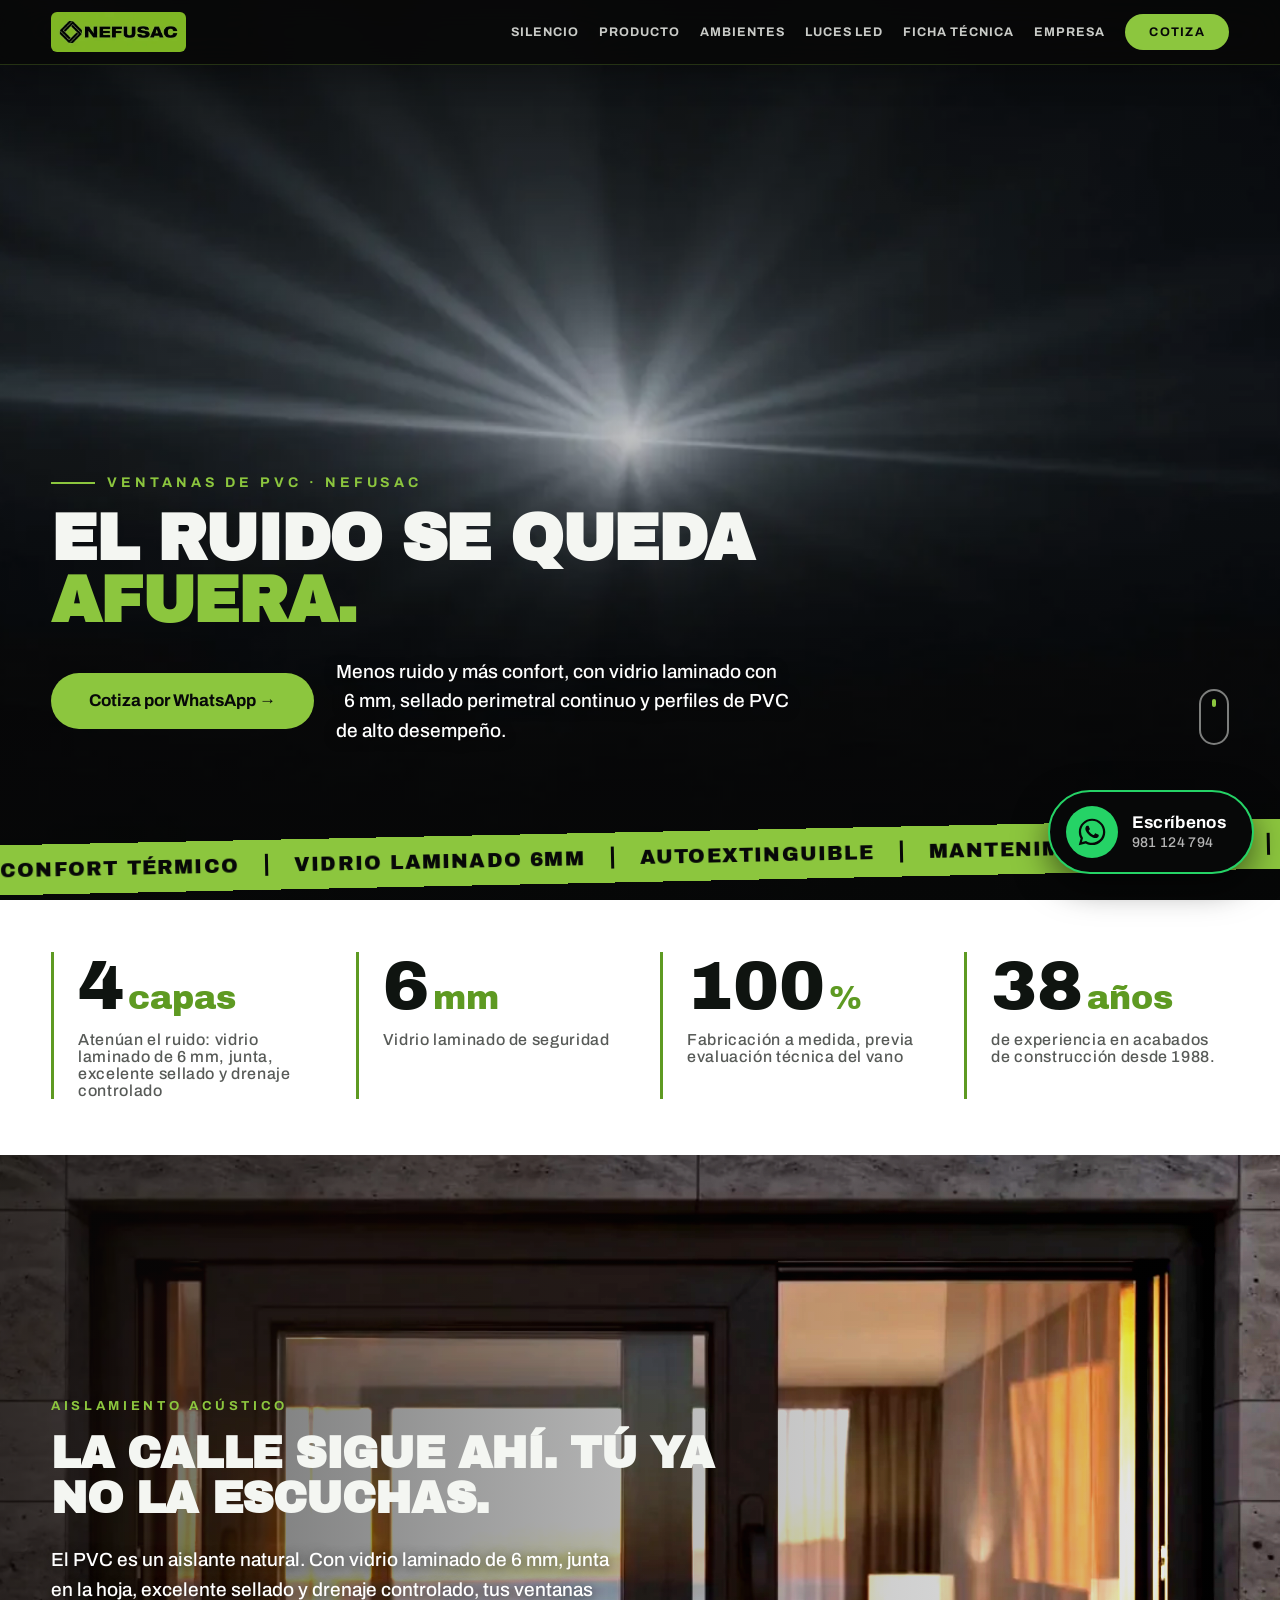
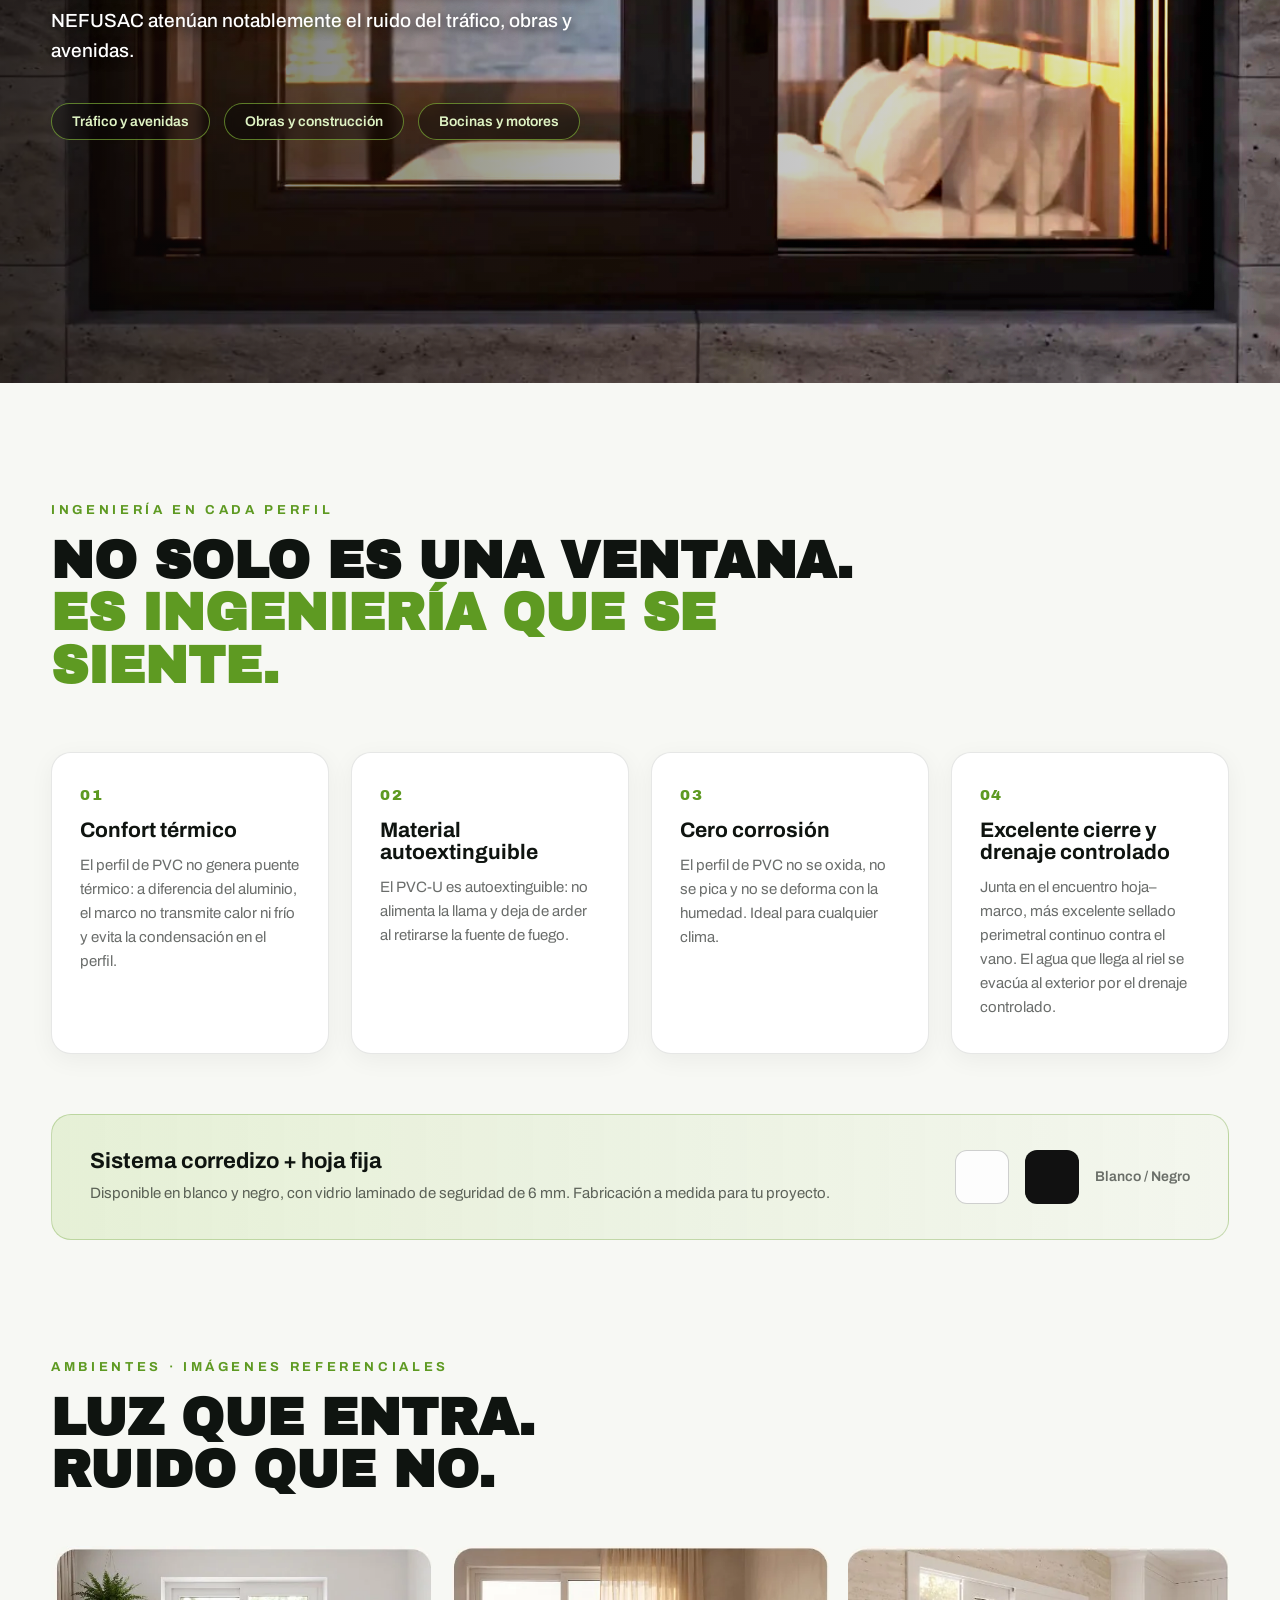
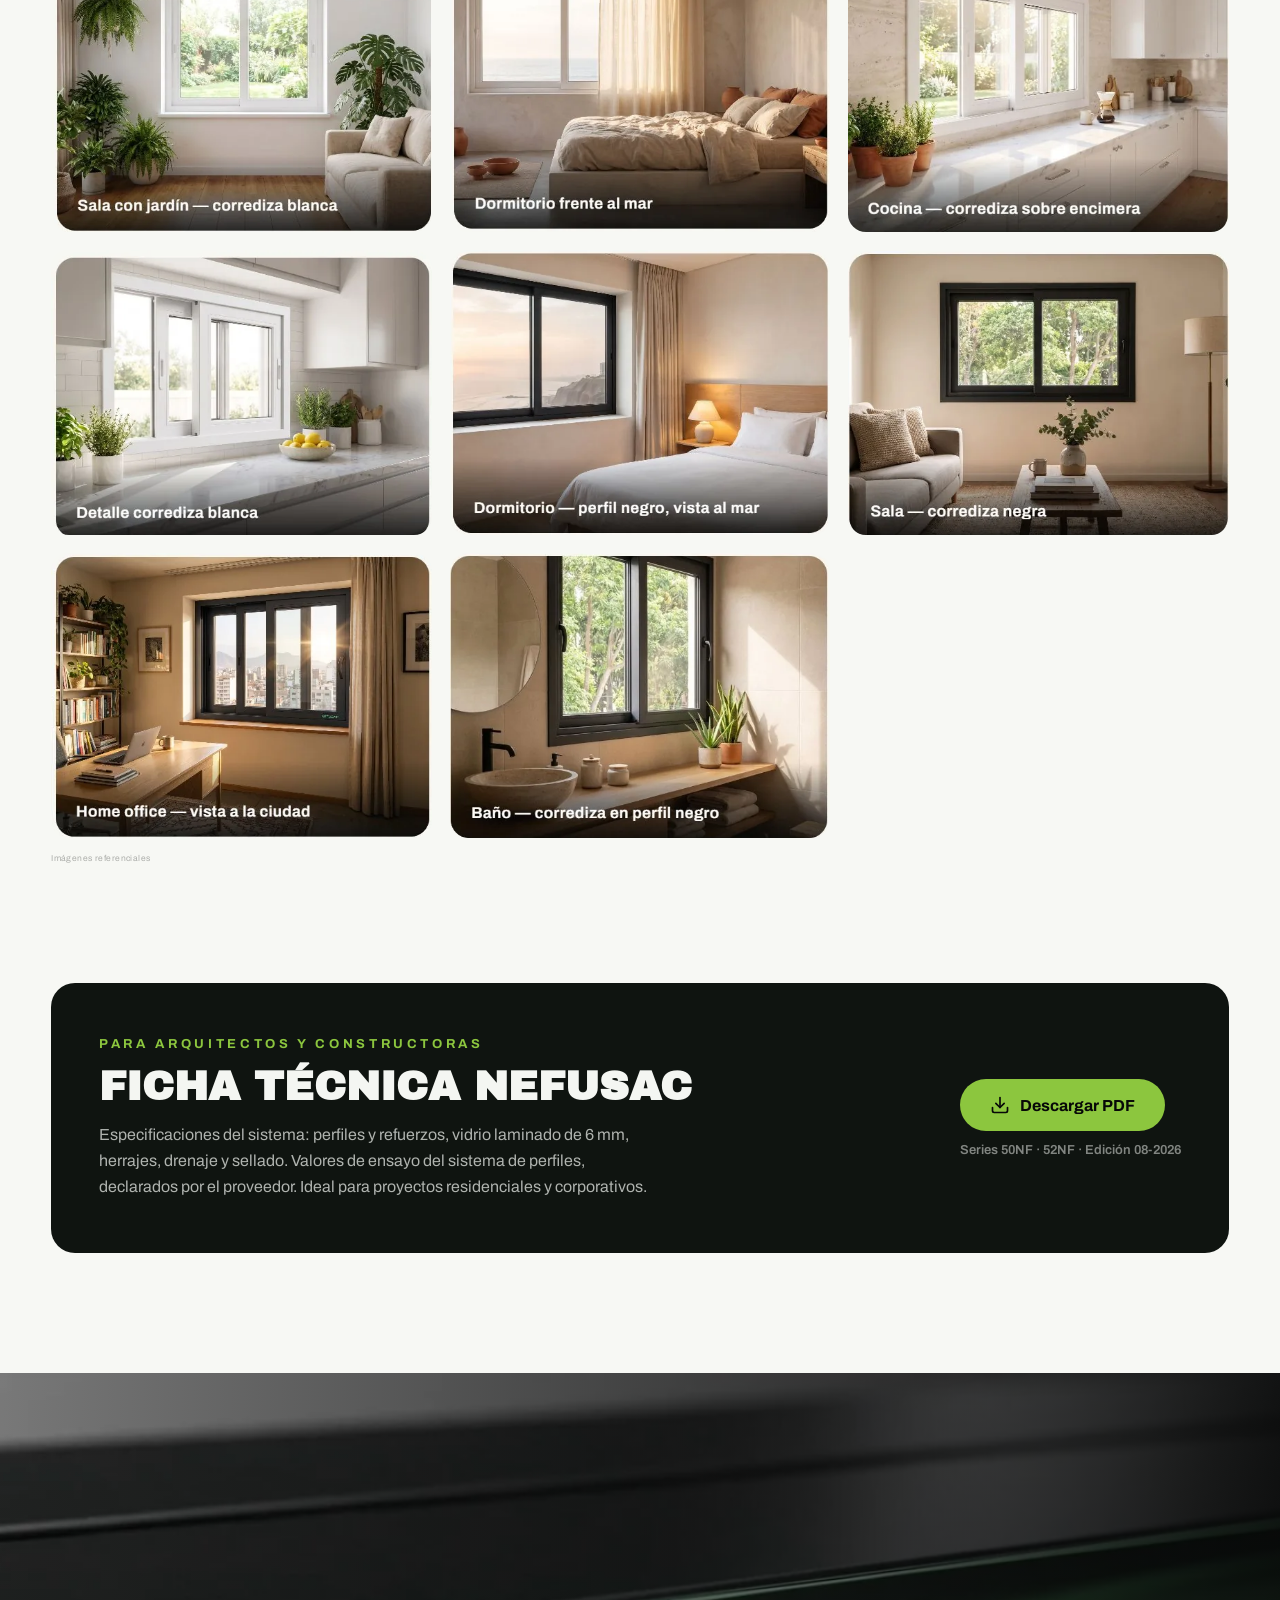
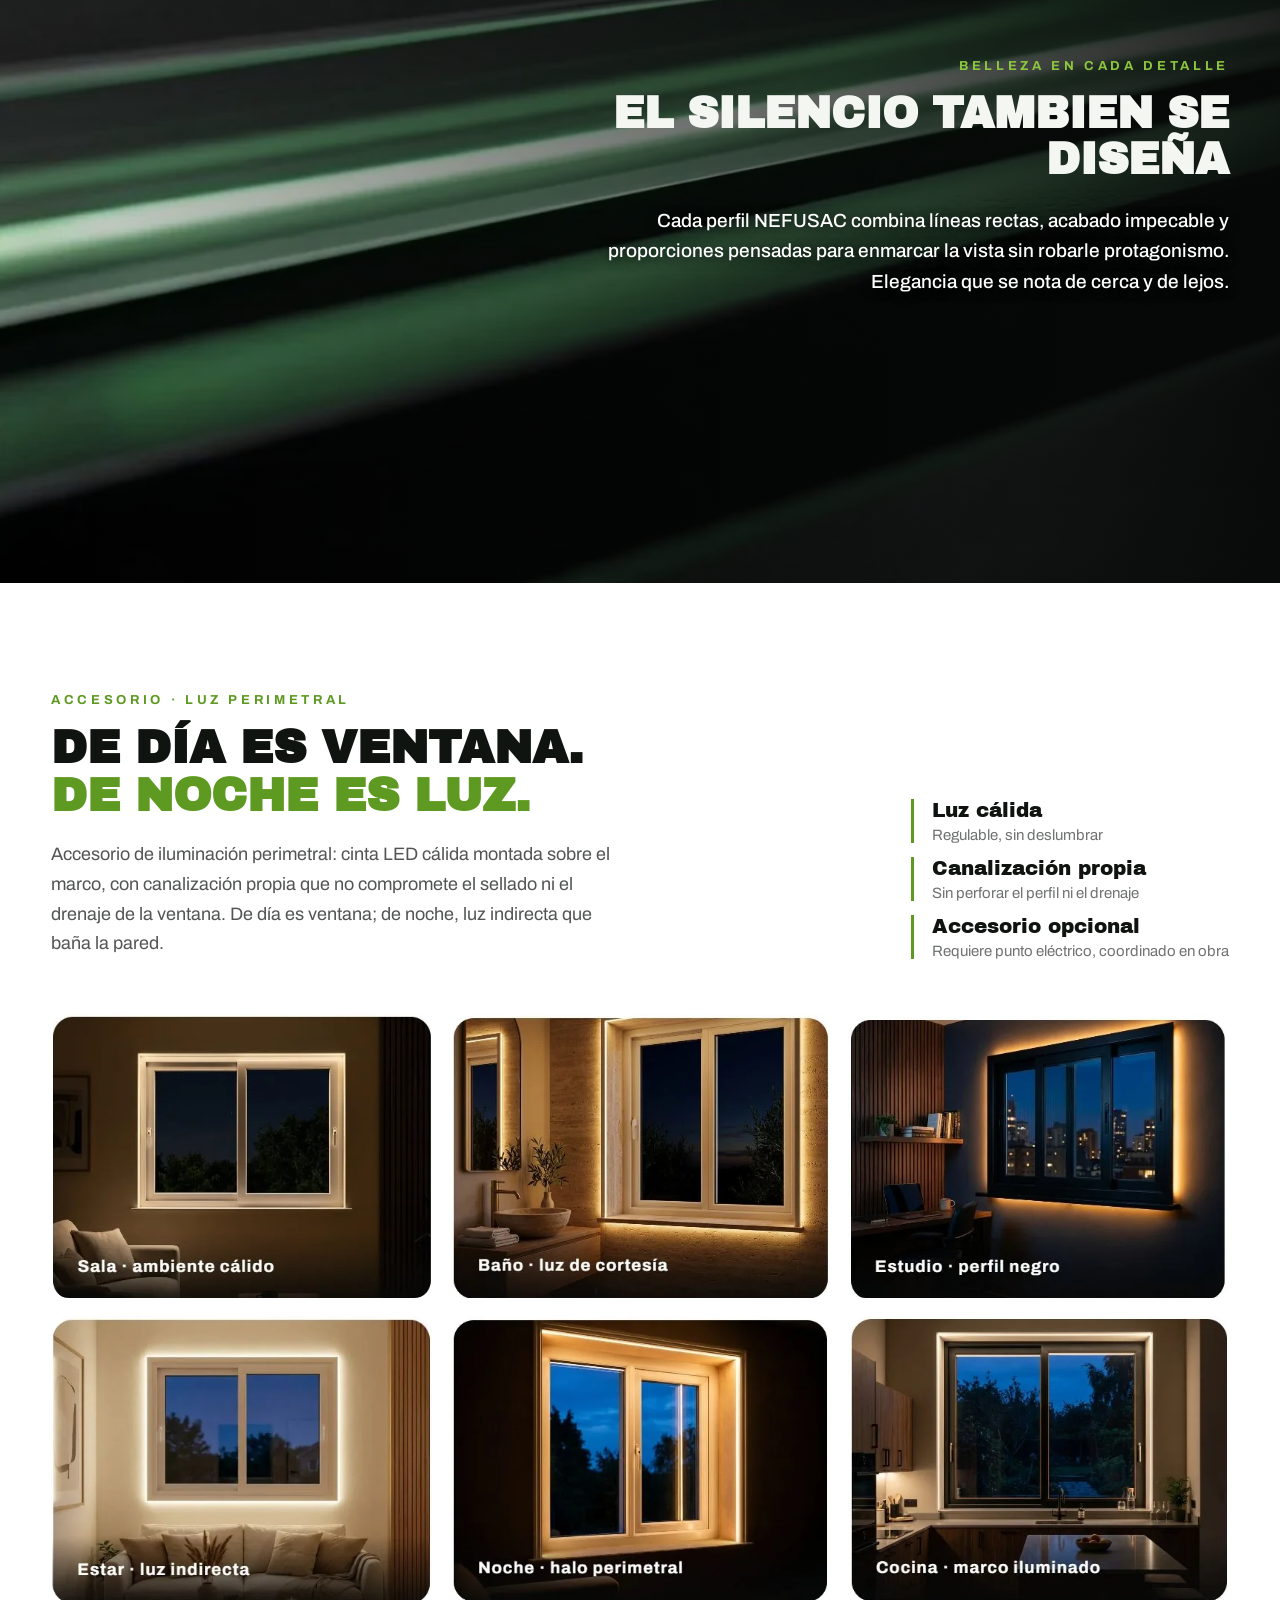
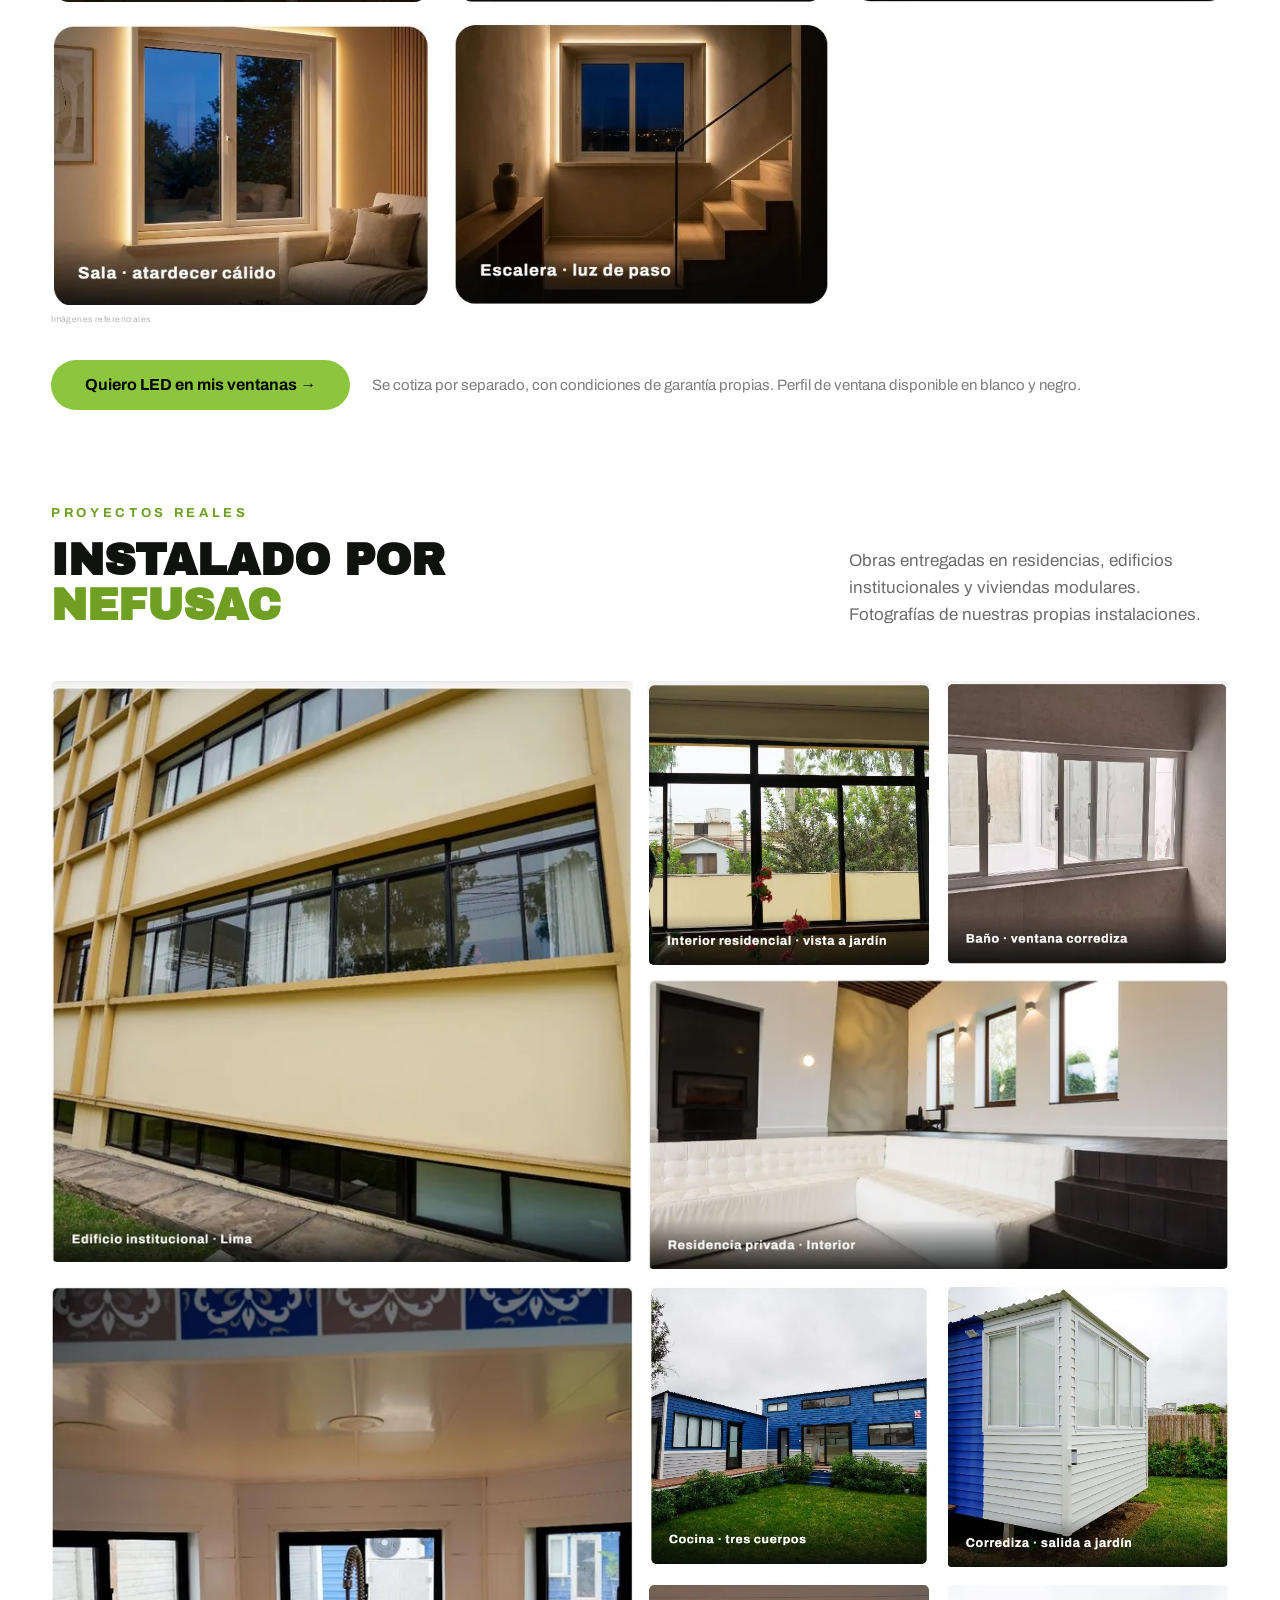
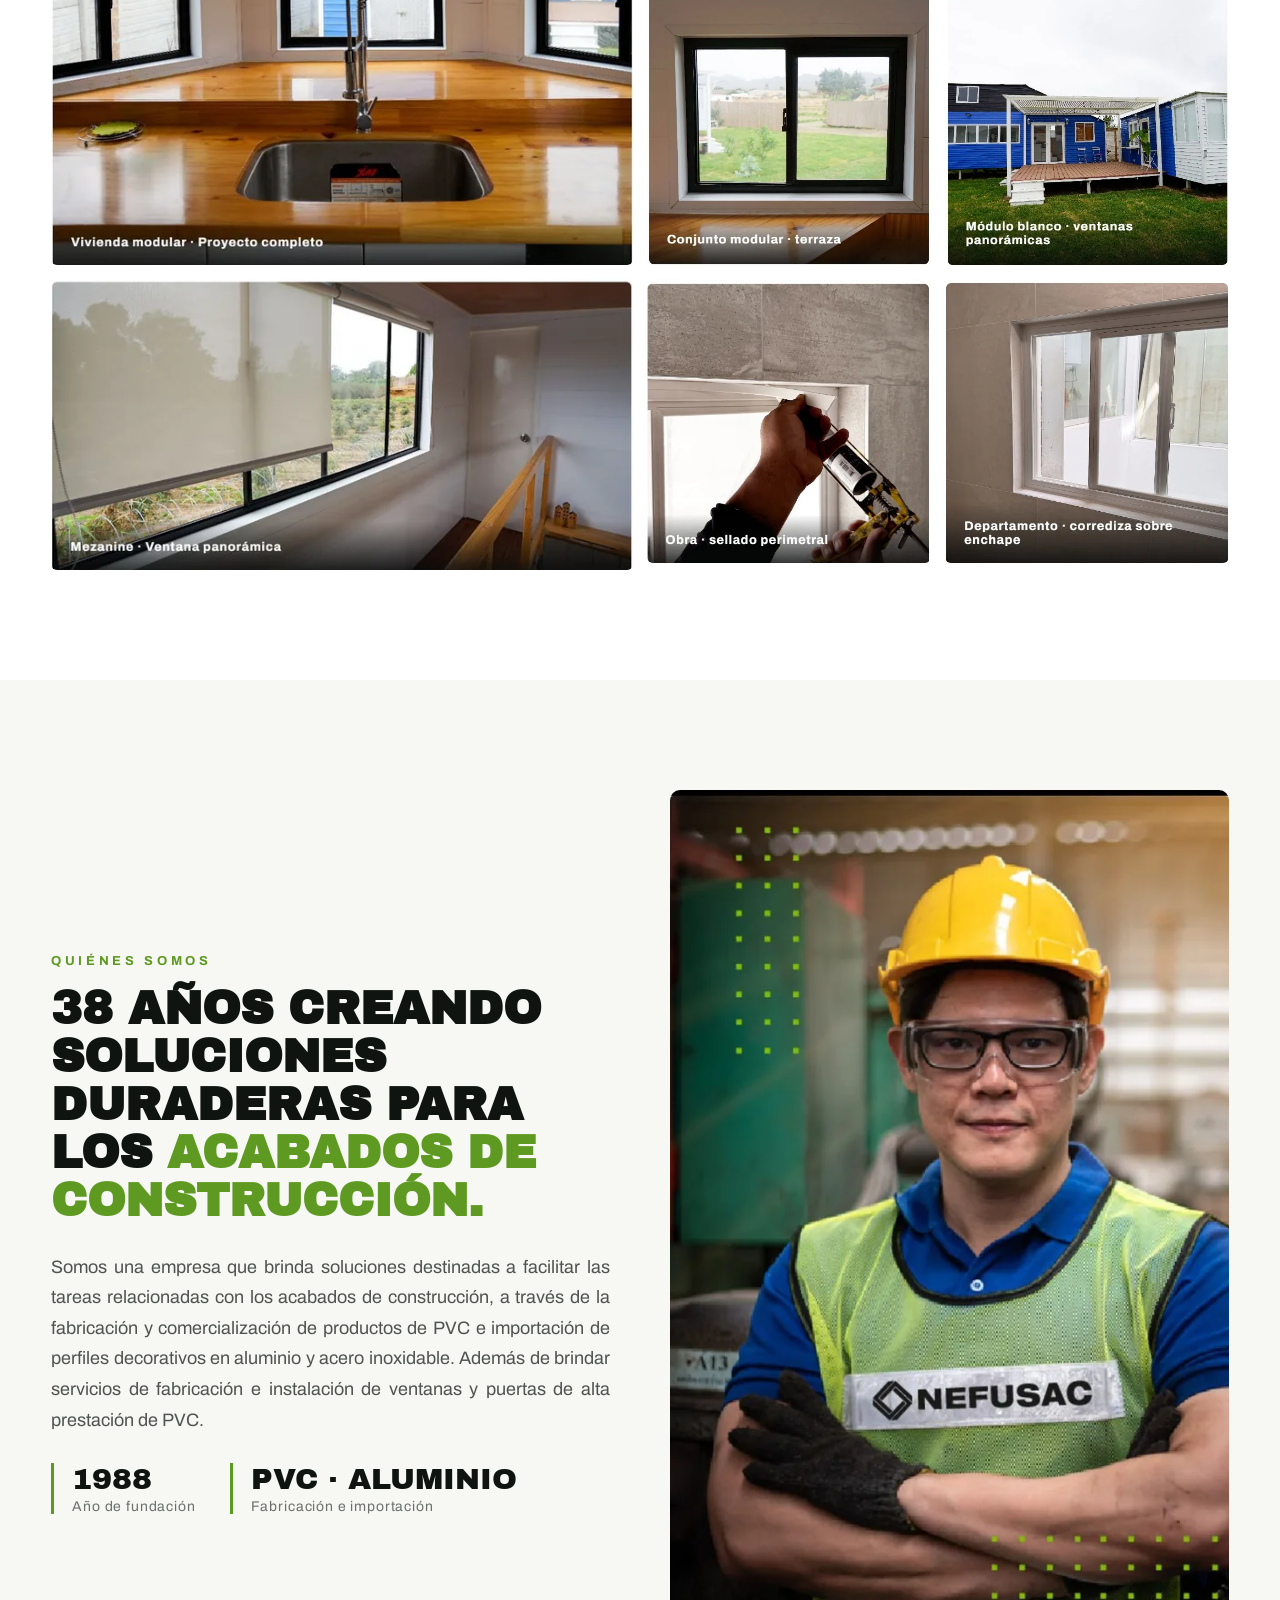
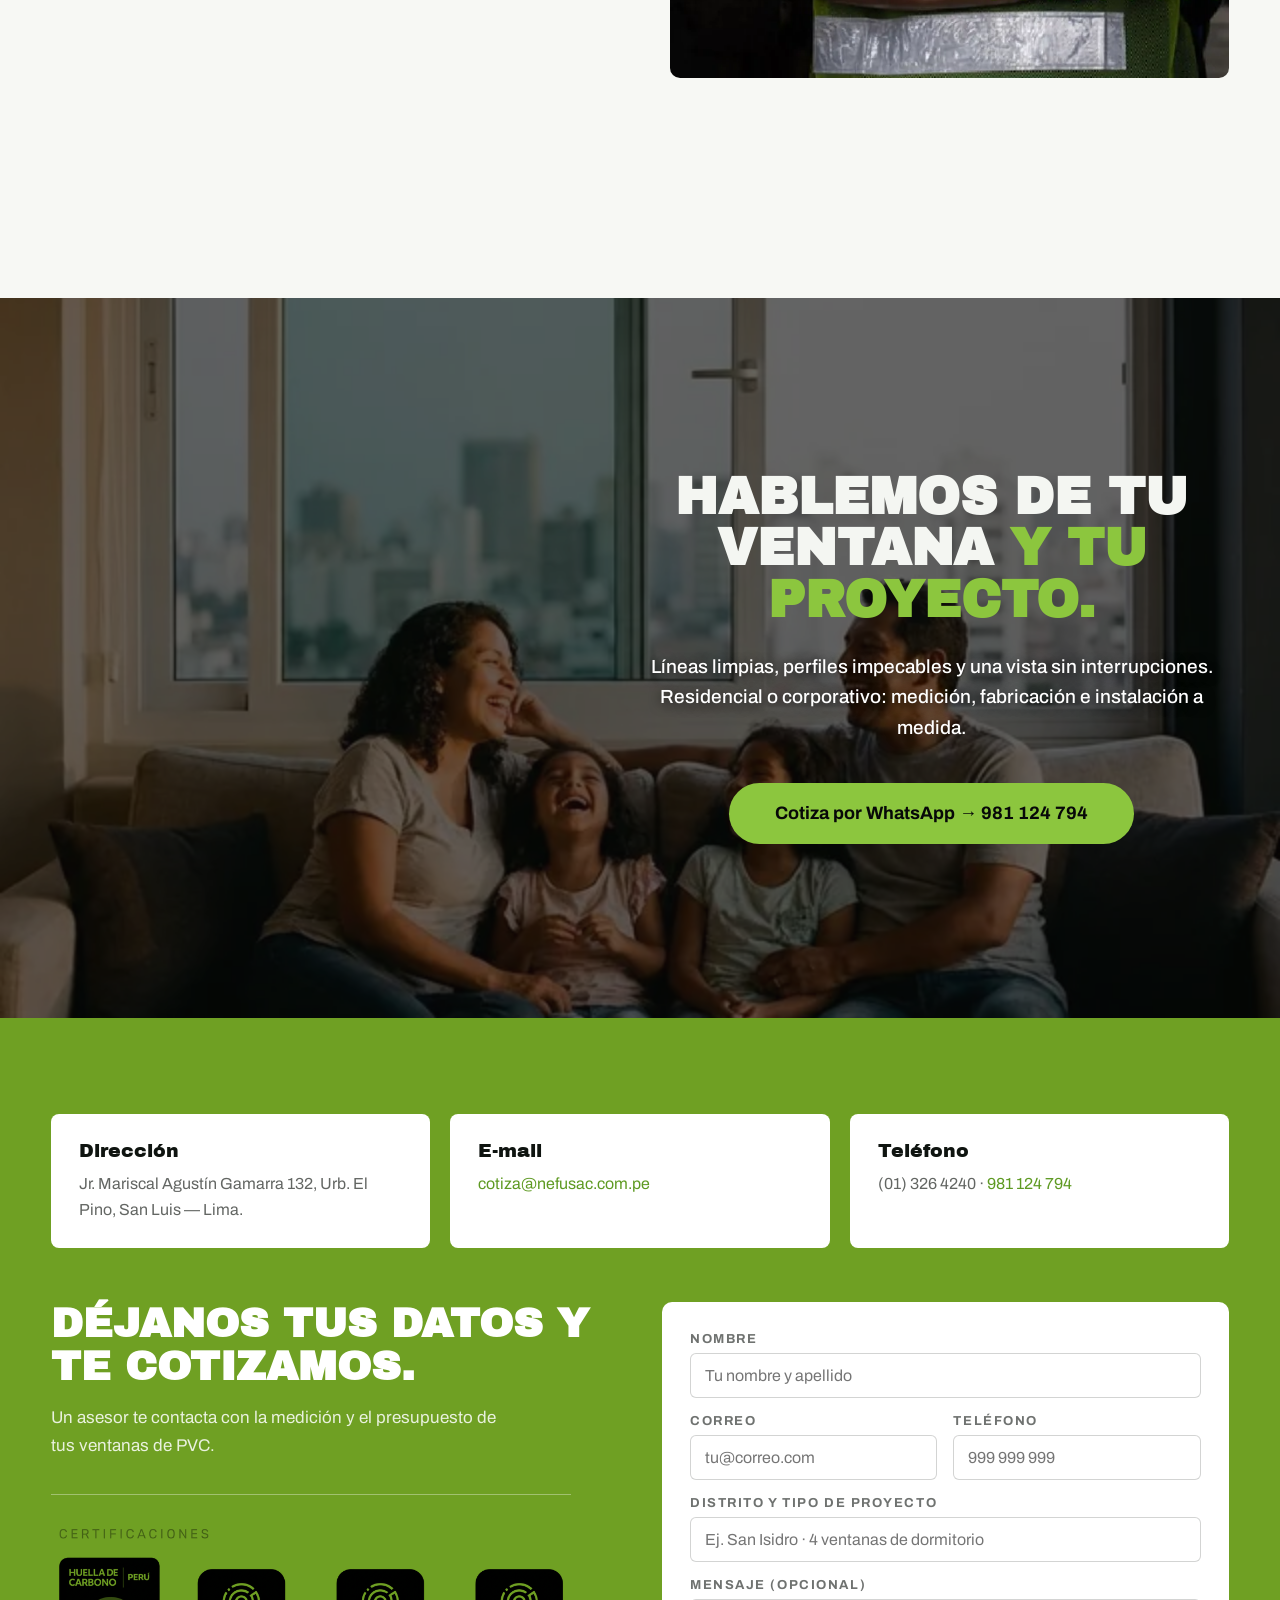
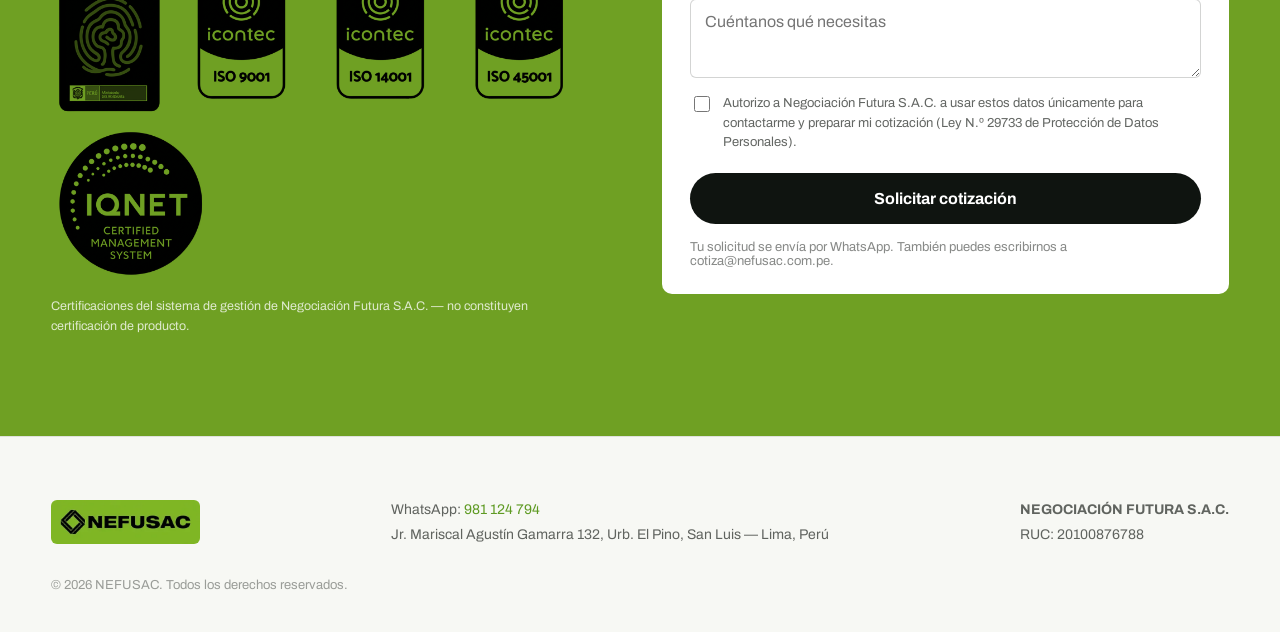
==== index.html @ 8fb139b5 "SEO de imagenes y dominio ventanasnefusacpvc.com Renombra las 30 fotos y sus 140 variantes a nombres" ====
<!DOCTYPE html>
<html lang="es-PE">
<head>
<meta charset="utf-8">
<meta name="viewport" content="width=device-width, initial-scale=1">
<title>Ventanas de PVC a medida en Lima | NEFUSAC — Fabricantes desde 1988</title>
<meta name="description" content="Ventanas de PVC a medida en Lima con aislamiento acústico y térmico real: vidrio laminado de 6 mm, perfil autoextinguible y sellado perimetral continuo. Fabricamos e instalamos desde 1988. Cotiza gratis por WhatsApp.">
<meta name="keywords" content="ventanas de PVC Lima, ventanas acústicas Perú, ventanas antiruido, vidrio laminado 6mm, ventanas corredizas PVC, NEFUSAC">
<meta name="author" content="Negociación Futura S.A.C.">
<meta name="robots" content="index, follow">
<meta name="theme-color" content="#8CC63E">
<link rel="canonical" href="https://ventanasnefusacpvc.com/">
<meta property="og:type" content="website">
<meta property="og:site_name" content="NEFUSAC">
<meta property="og:locale" content="es_PE">
<meta property="og:url" content="https://ventanasnefusacpvc.com/">
<meta property="og:title" content="Ventanas de PVC a medida en Lima | NEFUSAC">
<meta property="og:description" content="El ruido se queda afuera. Ventanas de PVC con aislamiento acústico y térmico real. Cotiza gratis por WhatsApp: 981 124 794.">
<meta property="og:image" content="https://ventanasnefusacpvc.com/assets/og-nefusac.jpg">
<meta property="og:image:width" content="1200">
<meta property="og:image:height" content="630">
<meta property="og:image:alt" content="Familia en su sala con una ventana de PVC NEFUSAC y vista a la ciudad">
<meta name="twitter:card" content="summary_large_image">
<meta name="twitter:title" content="Ventanas de PVC a medida en Lima | NEFUSAC">
<meta name="twitter:description" content="El ruido se queda afuera. Aislamiento acústico y térmico real. Cotiza por WhatsApp: 981 124 794.">
<meta name="twitter:image" content="https://ventanasnefusacpvc.com/assets/og-nefusac.jpg">
<link rel="icon" href="assets/logo.jpg">
<link rel="preload" as="font" type="font/woff2" href="assets/fonts/archivo-black-latin-400-normal.woff2" crossorigin>
<link rel="preload" as="image" href="assets/poster-1.webp" fetchpriority="high">
<link rel="stylesheet" href="styles.css">
<script type="application/ld+json">
{
 "@context": "https://schema.org",
 "@graph": [
  {
   "@type": "LocalBusiness",
   "@id": "https://ventanasnefusacpvc.com/#empresa",
   "name": "NEFUSAC — Negociación Futura S.A.C.",
   "description": "Fabricación e instalación de ventanas de PVC a medida en Lima, con aislamiento acústico y térmico y vidrio laminado de 6 mm.",
   "url": "https://ventanasnefusacpvc.com/",
   "telephone": "+51981124794",
   "email": "cotiza@nefusac.com.pe",
   "foundingDate": "1988",
   "image": [
    "https://ventanasnefusacpvc.com/assets/og-nefusac.jpg",
    "https://ventanasnefusacpvc.com/assets/operario-nefusac-planta-fabricacion-pvc.jpg",
    "https://ventanasnefusacpvc.com/assets/familia-sala-ventana-pvc-nefusac.jpg"
   ],
   "logo": "https://ventanasnefusacpvc.com/assets/logo.jpg",
   "priceRange": "$$",
   "address": {
    "@type": "PostalAddress",
    "streetAddress": "Jr. Mariscal Agustín Gamarra 132, Urb. El Pino",
    "addressLocality": "San Luis",
    "addressRegion": "Lima",
    "addressCountry": "PE"
   },
   "areaServed": {
    "@type": "City",
    "name": "Lima"
   },
   "sameAs": [
    "https://wa.me/51981124794"
   ]
  },
  {
   "@type": "Product",
   "@id": "https://ventanasnefusacpvc.com/#producto",
   "name": "Ventanas de PVC NEFUSAC Serie 50NF / 52NF",
   "description": "Sistema corredizo de PVC con hoja fija, vidrio laminado de seguridad de 6 mm, perfil autoextinguible sin puente térmico, sellado perimetral continuo y drenaje controlado. Disponible en blanco y negro, fabricado a medida.",
   "brand": {
    "@type": "Brand",
    "name": "NEFUSAC"
   },
   "material": "PVC-U",
   "image": [
    "https://ventanasnefusacpvc.com/assets/ventana-pvc-corrediza-blanca-sala-jardin.jpg",
    "https://ventanasnefusacpvc.com/assets/ventana-pvc-perfil-negro-dormitorio-mar.jpg",
    "https://ventanasnefusacpvc.com/assets/ventana-pvc-led-perimetral-sala.jpg",
    "https://ventanasnefusacpvc.com/assets/ventanas-pvc-edificio-institucional-lima.jpg"
   ],
   "manufacturer": {
    "@id": "https://ventanasnefusacpvc.com/#empresa"
   },
   "audience": {
    "@type": "Audience",
    "audienceType": "Residencial y corporativo"
   }
  }
 ]
}
</script>
</head>
<body>

<nav style="position: fixed; top: 0; left: 0; right: 0; z-index: 90; display: flex; align-items: center; justify-content: space-between; gap: 24px; padding: 12px 4vw; background: rgba(7,8,8,0.86); backdrop-filter: blur(18px) saturate(1.2); -webkit-backdrop-filter: blur(18px) saturate(1.2); border-bottom: 1px solid rgba(140,198,62,0.22); box-shadow: 0 10px 30px rgba(0,0,0,0.28);">
  <a href="#inicio" style="display: flex; align-items: center; gap: 12px;">
    <picture><source type="image/webp" srcset="assets/logo.webp"><img loading="eager" fetchpriority="high" decoding="async" width="445" height="132" src="assets/logo.jpg" alt="NEFUSAC" style="height: 40px; border-radius: 6px; display: block;"></picture>
  </a>
  <div data-nav-links="" style="display: flex; align-items: center; gap: 30px; font-size: 12.5px; font-weight: 700; letter-spacing: 0.16em;">
    <a class="hv1" href="#silencio" style="color: rgba(244,246,242,0.82); padding: 6px 0; border-bottom: 1px solid transparent; transition: color 0.2s, border-color 0.2s;">SILENCIO</a>
    <a class="hv2" href="#producto" style="color: rgba(244,246,242,0.82); padding: 6px 0; border-bottom: 1px solid transparent; transition: color 0.2s, border-color 0.2s;">PRODUCTO</a>
    <a class="hv3" href="#galeria" style="color: rgba(244,246,242,0.82); padding: 6px 0; border-bottom: 1px solid transparent; transition: color 0.2s, border-color 0.2s;">AMBIENTES</a>
    <a class="hv4" href="#led" style="color: rgba(244,246,242,0.82); padding: 6px 0; border-bottom: 1px solid transparent; transition: color 0.2s, border-color 0.2s;">LUCES LED</a>
    <a class="hv5" href="#ficha" style="color: rgba(244,246,242,0.82); padding: 6px 0; border-bottom: 1px solid transparent; transition: color 0.2s, border-color 0.2s;">FICHA TÉCNICA</a>
    <a class="hv6" href="#empresa" style="color: rgba(244,246,242,0.82); padding: 6px 0; border-bottom: 1px solid transparent; transition: color 0.2s, border-color 0.2s;">EMPRESA</a>
    <span data-nav-phone="" style="display: flex; align-items: center; gap: 8px; color: rgba(244,246,242,0.55); font-weight: 600; letter-spacing: 0.06em; padding-left: 6px; border-left: 1px solid rgba(244,246,242,0.18);">
      <a href="tel:+51981124794" style="color: inherit; display: inline-flex; align-items: center; gap: 8px;" aria-label="Llamar al 981 124 794"><svg width="15" height="15" viewBox="0 0 24 24" fill="none" stroke="#8CC63E" stroke-width="2" stroke-linecap="round" stroke-linejoin="round"><path d="M22 16.92v3a2 2 0 0 1-2.18 2 19.79 19.79 0 0 1-8.63-3.07 19.5 19.5 0 0 1-6-6 19.79 19.79 0 0 1-3.07-8.67A2 2 0 0 1 4.11 2h3a2 2 0 0 1 2 1.72c.13.96.36 1.9.7 2.81a2 2 0 0 1-.45 2.11L8.09 9.91a16 16 0 0 0 6 6l1.27-1.27a2 2 0 0 1 2.11-.45c.9.34 1.85.57 2.81.7A2 2 0 0 1 22 16.92z"></path></svg>
      981 124 794</a>
    </span>
    <a class="hv7" href="https://wa.me/51981124794?text=Hola%20NEFUSAC%2C%20quiero%20cotizar%20mis%20ventanas%20de%20PVC.&utm_source=web&utm_medium=cta&utm_content=nav" target="_blank" rel="noopener" data-nav-cta="" style="background: #8CC63E; color: #070808; padding: 11px 24px; border-radius: 999px; font-weight: 800; letter-spacing: 0.1em; transition: background 0.2s, transform 0.2s, box-shadow 0.2s;">COTIZA</a>
  </div>
<details class="nav-movil"><summary aria-label="Abrir menú de navegación"><span class="barras" aria-hidden="true"><i></i><i></i><i></i></span>MENÚ</summary><nav class="nav-movil-panel" aria-label="Navegación principal"><a href="#inicio">INICIO</a><a href="#silencio">SILENCIO</a><a href="#producto">PRODUCTO</a><a href="#galeria">AMBIENTES</a><a href="#led">LUCES LED</a><a href="#ficha">FICHA TÉCNICA</a><a href="#empresa">EMPRESA</a><a class="tel" href="tel:+51981124794">981 124 794</a><a class="destacado" href="https://wa.me/51981124794?text=Hola%20NEFUSAC%2C%20quiero%20cotizar%20mis%20ventanas%20de%20PVC.&utm_source=web&utm_medium=cta&utm_content=menu-movil" target="_blank" rel="noopener">COTIZA POR WHATSAPP</a></nav></details></nav>

<header id="inicio" style="position: relative; height: 100vh; min-height: 640px; overflow: hidden; display: flex; align-items: flex-end;">
  <video data-hero src="assets/video-1.mp4" poster="assets/poster-1.webp" preload="none" autoplay muted loop playsinline data-hero-video style="position: absolute; inset: 0; width: 100%; height: 118%; top: -13%; object-fit: cover; object-position: center;"></video>
  <div style="position: absolute; inset: 0; background: linear-gradient(180deg, rgba(7,8,8,0.55) 0%, rgba(7,8,8,0.15) 40%, rgba(7,8,8,0.88) 100%);"></div>
  <div style="position: absolute; bottom: 18px; left: -2%; width: 104%; z-index: 4; background: #8CC63E; overflow: hidden; padding: 14px 0; transform: rotate(-1.2deg);">
    <div data-marquee style="display: flex; width: max-content; animation: marquee 22s linear infinite;">
      
        <span style="font-family: 'Archivo Black', sans-serif; color: #070808; font-size: 20px; letter-spacing: 0.06em; white-space: nowrap; padding: 0 26px; border-right: 3px solid #070808;">CONFORT TÉRMICO</span>
      
        <span style="font-family: 'Archivo Black', sans-serif; color: #070808; font-size: 20px; letter-spacing: 0.06em; white-space: nowrap; padding: 0 26px; border-right: 3px solid #070808;">VIDRIO LAMINADO 6MM</span>
      
        <span style="font-family: 'Archivo Black', sans-serif; color: #070808; font-size: 20px; letter-spacing: 0.06em; white-space: nowrap; padding: 0 26px; border-right: 3px solid #070808;">AUTOEXTINGUIBLE</span>
      
        <span style="font-family: 'Archivo Black', sans-serif; color: #070808; font-size: 20px; letter-spacing: 0.06em; white-space: nowrap; padding: 0 26px; border-right: 3px solid #070808;">MANTENIMIENTO MÍNIMO</span>
      
        <span style="font-family: 'Archivo Black', sans-serif; color: #070808; font-size: 20px; letter-spacing: 0.06em; white-space: nowrap; padding: 0 26px; border-right: 3px solid #070808;">FABRICACIÓN A MEDIDA</span>
      
        <span style="font-family: 'Archivo Black', sans-serif; color: #070808; font-size: 20px; letter-spacing: 0.06em; white-space: nowrap; padding: 0 26px; border-right: 3px solid #070808;">CONFORT TÉRMICO</span>
      
        <span style="font-family: 'Archivo Black', sans-serif; color: #070808; font-size: 20px; letter-spacing: 0.06em; white-space: nowrap; padding: 0 26px; border-right: 3px solid #070808;">VIDRIO LAMINADO 6MM</span>
      
        <span style="font-family: 'Archivo Black', sans-serif; color: #070808; font-size: 20px; letter-spacing: 0.06em; white-space: nowrap; padding: 0 26px; border-right: 3px solid #070808;">AUTOEXTINGUIBLE</span>
      
        <span style="font-family: 'Archivo Black', sans-serif; color: #070808; font-size: 20px; letter-spacing: 0.06em; white-space: nowrap; padding: 0 26px; border-right: 3px solid #070808;">MANTENIMIENTO MÍNIMO</span>
      
        <span style="font-family: 'Archivo Black', sans-serif; color: #070808; font-size: 20px; letter-spacing: 0.06em; white-space: nowrap; padding: 0 26px; border-right: 3px solid #070808;">FABRICACIÓN A MEDIDA</span>
      
    </div>
  </div>
  <div style="position: relative; z-index: 2; padding: 0 4vw calc(9vh + 74px); width: 100%;">
    <div style="animation: heroIn 1s cubic-bezier(0.16,1,0.3,1) 0.2s both; display: flex; align-items: center; gap: 12px; margin-bottom: 18px;">
      <span style="width: 44px; height: 2px; background: #8CC63E; display: block;"></span>
      <span style="color: #8CC63E; font-weight: 700; font-size: 14px; letter-spacing: 0.28em;">VENTANAS DE PVC · NEFUSAC</span>
    </div>
    <h1 style="animation: heroIn 1.1s cubic-bezier(0.16,1,0.3,1) 0.35s both; font-family: 'Archivo Black', sans-serif; font-size: clamp(30px, 5vw, 76px); line-height: 0.96; margin: 0 0 26px; letter-spacing: -0.02em; text-wrap: balance;">EL RUIDO SE QUEDA<br><span style="color: #8CC63E;">AFUERA.</span></h1>
    <div style="animation: heroIn 1.1s cubic-bezier(0.16,1,0.3,1) 0.55s both; display: flex; flex-wrap: wrap; align-items: center; gap: 22px;">
      <a class="hv8" href="https://wa.me/51981124794?text=Hola%20NEFUSAC%2C%20vi%20la%20portada%20y%20quiero%20cotizar%20mis%20ventanas%20de%20PVC.&utm_source=web&utm_medium=cta&utm_content=hero" target="_blank" rel="noopener" style="background: #8CC63E; color: #070808; padding: 18px 38px; border-radius: 999px; font-weight: 700; font-size: 17px; display: inline-flex; align-items: center; gap: 10px; transition: transform 0.25s, background 0.25s;">Cotiza por WhatsApp →</a><p style="margin: 0; max-width: 460px; color: #FFFFFF; font-size: 19px; font-weight: 500; line-height: 1.55; text-shadow: 0 2px 12px rgba(0,0,0,0.7); width: 495px; height: 88px">Menos ruido y más confort, con vidrio laminado con&nbsp; &nbsp; &nbsp; 6 mm, sellado perimetral continuo y perfiles de PVC de alto desempeño.</p>
      
    </div>
  </div>
  <div style="position: absolute; bottom: calc(9vh + 74px); right: 4vw; z-index: 2; width: 26px; height: 44px; border: 2px solid rgba(244,246,242,0.5); border-radius: 999px; display: flex; justify-content: center; padding-top: 8px;">
    <span style="width: 4px; height: 8px; background: #8CC63E; border-radius: 2px; animation: scrollDot 1.6s infinite;"></span>
  </div>
</header>

<section style="background: #FFFFFF; padding: 52px 4vw 56px;">
  <div style="display: grid; grid-template-columns: repeat(auto-fit, minmax(min(100%, 210px), 1fr)); gap: 40px; max-width: 1400px; margin: 0 auto;">
    
      <div data-reveal="" style="text-align: left; border-left: 3px solid #5E9A22; padding-left: 24px;">
        <div style="display: flex; align-items: baseline; gap: 4px;">
          <span data-count="4" style="font-family: 'Archivo Black', sans-serif; font-size: clamp(48px, 5.4vw, 84px); color: #0F1410; line-height: 1;">4</span>
          <span style="font-family: 'Archivo Black', sans-serif; font-size: clamp(24px, 2.6vw, 40px); color: #5E9A22;">capas</span>
        </div>
        <p style="margin: 10px 0 0; color: rgba(15,20,16,0.7); font-size: 16px; font-weight: 500; letter-spacing: 0.04em;">Atenúan el ruido: vidrio laminado de 6 mm, junta, excelente sellado y drenaje controlado</p>
      </div>
    
      <div data-reveal="" style="text-align: left; border-left: 3px solid #5E9A22; padding-left: 24px;">
        <div style="display: flex; align-items: baseline; gap: 4px;">
          <span data-count="6" style="font-family: 'Archivo Black', sans-serif; font-size: clamp(48px, 5.4vw, 84px); color: #0F1410; line-height: 1;">6</span>
          <span style="font-family: 'Archivo Black', sans-serif; font-size: clamp(24px, 2.6vw, 40px); color: #5E9A22;">mm</span>
        </div>
        <p style="margin: 10px 0 0; color: rgba(15,20,16,0.7); font-size: 16px; font-weight: 500; letter-spacing: 0.04em;">Vidrio laminado de seguridad</p>
      </div>
    
      <div data-reveal="" style="text-align: left; border-left: 3px solid #5E9A22; padding-left: 24px;">
        <div style="display: flex; align-items: baseline; gap: 4px;">
          <span data-count="100" style="font-family: 'Archivo Black', sans-serif; font-size: clamp(48px, 5.4vw, 84px); color: #0F1410; line-height: 1;">100</span>
          <span style="font-family: 'Archivo Black', sans-serif; font-size: clamp(24px, 2.6vw, 40px); color: #5E9A22;">%</span>
        </div>
        <p style="margin: 10px 0 0; color: rgba(15,20,16,0.7); font-size: 16px; font-weight: 500; letter-spacing: 0.04em;">Fabricación a medida, previa evaluación técnica del vano</p>
      </div>
    
      <div data-reveal="" style="text-align: left; border-left: 3px solid #5E9A22; padding-left: 24px;">
        <div style="display: flex; align-items: baseline; gap: 4px;">
          <span data-count="38" style="font-family: 'Archivo Black', sans-serif; font-size: clamp(48px, 5.4vw, 84px); color: #0F1410; line-height: 1;">38</span>
          <span style="font-family: 'Archivo Black', sans-serif; font-size: clamp(24px, 2.6vw, 40px); color: #5E9A22;">años</span>
        </div>
        <p style="margin: 10px 0 0; color: rgba(15,20,16,0.7); font-size: 16px; font-weight: 500; letter-spacing: 0.04em;">de experiencia en acabados de construcción desde 1988.</p>
      </div>
    
  </div>
</section>

<section id="silencio" style="position: relative; min-height: 92vh; overflow: hidden; display: flex; align-items: center;">
  <video data-diferido src="assets/video-2.mp4" poster="assets/poster-2.webp" preload="none" muted loop playsinline style="position: absolute; inset: 0; width: 100%; height: 100%; object-fit: cover; filter: brightness(1.45) contrast(1.08) saturate(1.05);"></video>
  <div style="position: absolute; inset: 0; background: linear-gradient(90deg, rgba(7,8,8,0.66) 0%, rgba(7,8,8,0.26) 55%, rgba(7,8,8,0.06) 100%);"></div>
  <div style="position: relative; z-index: 2; padding: 90px 4vw; max-width: 720px;">
    <p data-reveal="" style="color: #8CC63E; font-weight: 700; letter-spacing: 0.28em; font-size: 13px; margin: 0 0 18px;">AISLAMIENTO ACÚSTICO</p>
    <h2 data-reveal="" style="font-family: 'Archivo Black', sans-serif; font-size: clamp(26px, 3.4vw, 48px); line-height: 1.04; margin: 0 0 24px; letter-spacing: -0.01em;">LA CALLE SIGUE AHÍ. TÚ YA NO LA ESCUCHAS.</h2>
    <p data-reveal="" style="font-size: 19px; line-height: 1.6; color: #FFFFFF; font-weight: 500; text-shadow: 0 2px 12px rgba(0,0,0,0.7); margin: 0 0 36px; max-width: 560px;">El PVC es un aislante natural. Con vidrio laminado de 6 mm, junta en la hoja, excelente sellado y drenaje controlado, tus ventanas NEFUSAC atenúan notablemente el ruido del tráfico, obras y avenidas.</p>
    <div data-reveal="" style="display: flex; gap: 14px; flex-wrap: wrap;">
      
        <span style="border: 1px solid rgba(140,198,62,0.6); color: #DFF3C4; padding: 10px 20px; border-radius: 999px; font-size: 14px; font-weight: 600; backdrop-filter: blur(6px); background: rgba(7,8,8,0.35);">Tráfico y avenidas</span>
      
        <span style="border: 1px solid rgba(140,198,62,0.6); color: #DFF3C4; padding: 10px 20px; border-radius: 999px; font-size: 14px; font-weight: 600; backdrop-filter: blur(6px); background: rgba(7,8,8,0.35);">Obras y construcción</span>
      
        <span style="border: 1px solid rgba(140,198,62,0.6); color: #DFF3C4; padding: 10px 20px; border-radius: 999px; font-size: 14px; font-weight: 600; backdrop-filter: blur(6px); background: rgba(7,8,8,0.35);">Bocinas y motores</span>
      
    </div>
  </div>
</section>

<div style="background: #F7F8F4; color: #0F1410;">
<section id="producto" style="padding: 120px 4vw; max-width: 1400px; margin: 0 auto;">
  <p data-reveal="" style="color: #5E9A22; font-weight: 700; letter-spacing: 0.28em; font-size: 13px; margin: 0 0 18px;">INGENIERÍA EN CADA PERFIL</p>
  <h2 data-reveal="" style="font-family: 'Archivo Black', sans-serif; font-size: clamp(30px, 4vw, 56px); margin: 0 0 60px; line-height: 1.02; max-width: 900px; color: #0F1410;">NO SOLO ES UNA VENTANA.<br><span style="color: #5E9A22;">ES INGENIERÍA QUE SE SIENTE.</span></h2>
  <div style="display: grid; grid-template-columns: repeat(auto-fit, minmax(min(100%, 260px), 1fr)); gap: 22px;">
    
      <div class="hv9" data-reveal="" style="background: #FFFFFF; border: 1px solid rgba(15,20,16,0.1); border-radius: 20px; padding: 34px 28px; box-shadow: 0 6px 24px rgba(15,20,16,0.05); transition: transform 0.35s, border-color 0.35s;">
        <div style="font-family: 'Archivo Black', sans-serif; font-size: 15px; color: #5E9A22; letter-spacing: 0.1em; margin-bottom: 16px;">01</div>
        <h3 style="font-size: 21px; margin: 0 0 12px; font-weight: 700; color: #0F1410;">Confort térmico</h3>
        <p style="margin: 0; color: rgba(15,20,16,0.62); font-size: 15px; line-height: 1.6;">El perfil de PVC no genera puente térmico: a diferencia del aluminio, el marco no transmite calor ni frío y evita la condensación en el perfil.</p>
      </div>
    
      <div class="hv10" data-reveal="" style="background: #FFFFFF; border: 1px solid rgba(15,20,16,0.1); border-radius: 20px; padding: 34px 28px; box-shadow: 0 6px 24px rgba(15,20,16,0.05); transition: transform 0.35s, border-color 0.35s;">
        <div style="font-family: 'Archivo Black', sans-serif; font-size: 15px; color: #5E9A22; letter-spacing: 0.1em; margin-bottom: 16px;">02</div>
        <h3 style="font-size: 21px; margin: 0 0 12px; font-weight: 700; color: #0F1410;">Material autoextinguible</h3>
        <p style="margin: 0; color: rgba(15,20,16,0.62); font-size: 15px; line-height: 1.6;">El PVC-U es autoextinguible: no alimenta la llama y deja de arder al retirarse la fuente de fuego.</p>
      </div>
    
      <div class="hv11" data-reveal="" style="background: #FFFFFF; border: 1px solid rgba(15,20,16,0.1); border-radius: 20px; padding: 34px 28px; box-shadow: 0 6px 24px rgba(15,20,16,0.05); transition: transform 0.35s, border-color 0.35s;">
        <div style="font-family: 'Archivo Black', sans-serif; font-size: 15px; color: #5E9A22; letter-spacing: 0.1em; margin-bottom: 16px;">03</div>
        <h3 style="font-size: 21px; margin: 0 0 12px; font-weight: 700; color: #0F1410;">Cero corrosión</h3>
        <p style="margin: 0; color: rgba(15,20,16,0.62); font-size: 15px; line-height: 1.6;">El perfil de PVC no se oxida, no se pica y no se deforma con la humedad. Ideal para cualquier clima.</p>
      </div>
    
      <div class="hv12" data-reveal="" style="background: #FFFFFF; border: 1px solid rgba(15,20,16,0.1); border-radius: 20px; padding: 34px 28px; box-shadow: 0 6px 24px rgba(15,20,16,0.05); transition: transform 0.35s, border-color 0.35s;">
        <div style="font-family: 'Archivo Black', sans-serif; font-size: 15px; color: #5E9A22; letter-spacing: 0.1em; margin-bottom: 16px;">04</div>
        <h3 style="font-size: 21px; margin: 0 0 12px; font-weight: 700; color: #0F1410;">Excelente cierre y drenaje controlado</h3>
        <p style="margin: 0; color: rgba(15,20,16,0.62); font-size: 15px; line-height: 1.6;">Junta en el encuentro hoja–marco, más excelente sellado perimetral continuo contra el vano. El agua que llega al riel se evacúa al exterior por el drenaje controlado.</p>
      </div>
    
  </div>
  <div data-reveal="" style="margin-top: 60px; display: flex; flex-wrap: wrap; gap: 40px; align-items: center; background: linear-gradient(90deg, rgba(140,198,62,0.16), rgba(140,198,62,0.03)); border: 1px solid rgba(94,154,34,0.3); border-radius: 20px; padding: 34px 38px;">
    <div style="flex: 1; min-width: min(100%, 260px);">
      <h3 style="margin: 0 0 8px; font-size: 22px; font-weight: 700; color: #0F1410;">Sistema corredizo + hoja fija</h3>
      <p style="margin: 0; color: rgba(15,20,16,0.65); font-size: 15px; line-height: 1.6;">Disponible en blanco y negro, con vidrio laminado de seguridad de 6 mm. Fabricación a medida para tu proyecto.</p>
    </div>
    <div style="display: flex; gap: 16px; align-items: center;">
      <div style="width: 52px; height: 52px; border-radius: 12px; background: #FDFDFD; border: 1px solid rgba(15,20,16,0.2);" title="Blanco"></div>
      <div style="width: 52px; height: 52px; border-radius: 12px; background: #111; border: 1px solid rgba(15,20,16,0.2);" title="Negro"></div>
      <span style="color: rgba(15,20,16,0.6); font-size: 14px; font-weight: 600;">Blanco / Negro</span>
    </div>
  </div>
</section>

<section id="galeria" style="padding: 0 4vw 120px; max-width: 1500px; margin: 0 auto;">
  <p data-reveal="" style="color: #5E9A22; font-weight: 700; letter-spacing: 0.28em; font-size: 13px; margin: 0 0 18px;">AMBIENTES · IMÁGENES REFERENCIALES</p>
  <h2 data-reveal="" style="font-family: 'Archivo Black', sans-serif; font-size: clamp(30px, 4vw, 56px); margin: 0 0 50px; line-height: 1.02; color: #0F1410;">LUZ QUE ENTRA.<br>RUIDO QUE NO.</h2>
  <div style="display: grid; grid-template-columns: repeat(auto-fit, minmax(min(100%, 300px), 1fr)); gap: 18px;">
    
      <figure data-reveal="" style="margin: 0; position: relative; border-radius: 18px; overflow: hidden; aspect-ratio: 4 / 3; cursor: pointer;">
        <picture><source type="image/webp" srcset="assets/ventana-pvc-corrediza-blanca-sala-jardin-w400.webp 400w, assets/ventana-pvc-corrediza-blanca-sala-jardin.webp 555w" sizes="(max-width: 480px) 92vw, (max-width: 768px) 46vw, 33vw"><source type="image/jpeg" srcset="assets/ventana-pvc-corrediza-blanca-sala-jardin-w400.jpg 400w, assets/ventana-pvc-corrediza-blanca-sala-jardin.jpg 555w" sizes="(max-width: 480px) 92vw, (max-width: 768px) 46vw, 33vw"><img loading="lazy" decoding="async" width="555" height="414" class="hv13" src="assets/ventana-pvc-corrediza-blanca-sala-jardin.jpg" alt="Ventana corrediza de PVC blanca en una sala con vista al jardín" style="width: 100%; height: 100%; object-fit: cover; display: block; transition: transform 0.7s cubic-bezier(0.16,1,0.3,1);"></picture>
        
        <figcaption style="position: absolute; left: 0; right: 0; bottom: 0; padding: 40px 20px 16px; background: linear-gradient(transparent, rgba(7,8,8,0.85)); color: #FFFFFF; font-weight: 600; font-size: 15px; letter-spacing: 0.03em;">Sala con jardín — corrediza blanca</figcaption>
      </figure>
    
      <figure data-reveal="" style="margin: 0; position: relative; border-radius: 18px; overflow: hidden; aspect-ratio: 4 / 3; cursor: pointer;">
        <picture><source type="image/webp" srcset="assets/ventana-pvc-dormitorio-vista-al-mar-w400.webp 400w, assets/ventana-pvc-dormitorio-vista-al-mar.webp 553w" sizes="(max-width: 480px) 92vw, (max-width: 768px) 46vw, 33vw"><source type="image/jpeg" srcset="assets/ventana-pvc-dormitorio-vista-al-mar-w400.jpg 400w, assets/ventana-pvc-dormitorio-vista-al-mar.jpg 553w" sizes="(max-width: 480px) 92vw, (max-width: 768px) 46vw, 33vw"><img loading="lazy" decoding="async" width="553" height="417" class="hv14" src="assets/ventana-pvc-dormitorio-vista-al-mar.jpg" alt="Ventana de PVC en un dormitorio frente al mar al atardecer" style="width: 100%; height: 100%; object-fit: cover; display: block; transition: transform 0.7s cubic-bezier(0.16,1,0.3,1);"></picture>
        
        <figcaption style="position: absolute; left: 0; right: 0; bottom: 0; padding: 40px 20px 16px; background: linear-gradient(transparent, rgba(7,8,8,0.85)); color: #FFFFFF; font-weight: 600; font-size: 15px; letter-spacing: 0.03em;">Dormitorio frente al mar</figcaption>
      </figure>
    
      <figure data-reveal="" style="margin: 0; position: relative; border-radius: 18px; overflow: hidden; aspect-ratio: 4 / 3; cursor: pointer;">
        <picture><source type="image/webp" srcset="assets/ventana-pvc-corrediza-cocina-encimera-w400.webp 400w, assets/ventana-pvc-corrediza-cocina-encimera.webp 543w" sizes="(max-width: 480px) 92vw, (max-width: 768px) 46vw, 33vw"><source type="image/jpeg" srcset="assets/ventana-pvc-corrediza-cocina-encimera-w400.jpg 400w, assets/ventana-pvc-corrediza-cocina-encimera.jpg 543w" sizes="(max-width: 480px) 92vw, (max-width: 768px) 46vw, 33vw"><img loading="lazy" decoding="async" width="543" height="415" class="hv15" src="assets/ventana-pvc-corrediza-cocina-encimera.jpg" alt="Ventana corrediza de PVC sobre la encimera de una cocina" style="width: 100%; height: 100%; object-fit: cover; display: block; transition: transform 0.7s cubic-bezier(0.16,1,0.3,1);"></picture>
        
        <figcaption style="position: absolute; left: 0; right: 0; bottom: 0; padding: 40px 20px 16px; background: linear-gradient(transparent, rgba(7,8,8,0.85)); color: #FFFFFF; font-weight: 600; font-size: 15px; letter-spacing: 0.03em;">Cocina — corrediza sobre encimera</figcaption>
      </figure>
    
      <figure data-reveal="" style="margin: 0; position: relative; border-radius: 18px; overflow: hidden; aspect-ratio: 4 / 3; cursor: pointer;">
        <picture><source type="image/webp" srcset="assets/ventana-pvc-corrediza-blanca-detalle-w400.webp 400w, assets/ventana-pvc-corrediza-blanca-detalle.webp 553w" sizes="(max-width: 480px) 92vw, (max-width: 768px) 46vw, 33vw"><source type="image/jpeg" srcset="assets/ventana-pvc-corrediza-blanca-detalle-w400.jpg 400w, assets/ventana-pvc-corrediza-blanca-detalle.jpg 553w" sizes="(max-width: 480px) 92vw, (max-width: 768px) 46vw, 33vw"><img loading="lazy" decoding="async" width="553" height="420" class="hv16" src="assets/ventana-pvc-corrediza-blanca-detalle.jpg" alt="Detalle del perfil de una ventana corrediza de PVC blanca" style="width: 100%; height: 100%; object-fit: cover; display: block; transition: transform 0.7s cubic-bezier(0.16,1,0.3,1);"></picture>
        
        <figcaption style="position: absolute; left: 0; right: 0; bottom: 0; padding: 40px 20px 16px; background: linear-gradient(transparent, rgba(7,8,8,0.85)); color: #FFFFFF; font-weight: 600; font-size: 15px; letter-spacing: 0.03em;">Detalle corrediza blanca</figcaption>
      </figure>
    
      <figure data-reveal="" style="margin: 0; position: relative; border-radius: 18px; overflow: hidden; aspect-ratio: 4 / 3; cursor: pointer;">
        <picture><source type="image/webp" srcset="assets/ventana-pvc-perfil-negro-dormitorio-mar-w400.webp 400w, assets/ventana-pvc-perfil-negro-dormitorio-mar.webp 553w" sizes="(max-width: 480px) 92vw, (max-width: 768px) 46vw, 33vw"><source type="image/jpeg" srcset="assets/ventana-pvc-perfil-negro-dormitorio-mar-w400.jpg 400w, assets/ventana-pvc-perfil-negro-dormitorio-mar.jpg 553w" sizes="(max-width: 480px) 92vw, (max-width: 768px) 46vw, 33vw"><img loading="lazy" decoding="async" width="553" height="414" class="hv17" src="assets/ventana-pvc-perfil-negro-dormitorio-mar.jpg" alt="Ventana de PVC con perfil negro en un dormitorio con vista al mar" style="width: 100%; height: 100%; object-fit: cover; display: block; transition: transform 0.7s cubic-bezier(0.16,1,0.3,1);"></picture>
        
        <figcaption style="position: absolute; left: 0; right: 0; bottom: 0; padding: 40px 20px 16px; background: linear-gradient(transparent, rgba(7,8,8,0.85)); color: #FFFFFF; font-weight: 600; font-size: 15px; letter-spacing: 0.03em;">Dormitorio — perfil negro, vista al mar</figcaption>
      </figure>
    
      <figure data-reveal="" style="margin: 0; position: relative; border-radius: 18px; overflow: hidden; aspect-ratio: 4 / 3; cursor: pointer;">
        <picture><source type="image/webp" srcset="assets/ventana-pvc-corrediza-negra-sala-w400.webp 400w, assets/ventana-pvc-corrediza-negra-sala.webp 547w" sizes="(max-width: 480px) 92vw, (max-width: 768px) 46vw, 33vw"><source type="image/jpeg" srcset="assets/ventana-pvc-corrediza-negra-sala-w400.jpg 400w, assets/ventana-pvc-corrediza-negra-sala.jpg 547w" sizes="(max-width: 480px) 92vw, (max-width: 768px) 46vw, 33vw"><img loading="lazy" decoding="async" width="547" height="418" class="hv18" src="assets/ventana-pvc-corrediza-negra-sala.jpg" alt="Ventana corrediza de PVC negra en una sala de estar" style="width: 100%; height: 100%; object-fit: cover; display: block; transition: transform 0.7s cubic-bezier(0.16,1,0.3,1);"></picture>
        
        <figcaption style="position: absolute; left: 0; right: 0; bottom: 0; padding: 40px 20px 16px; background: linear-gradient(transparent, rgba(7,8,8,0.85)); color: #FFFFFF; font-weight: 600; font-size: 15px; letter-spacing: 0.03em;">Sala — corrediza negra</figcaption>
      </figure>
    
      <figure data-reveal="" style="margin: 0; position: relative; border-radius: 18px; overflow: hidden; aspect-ratio: 4 / 3; cursor: pointer;">
        <picture><source type="image/webp" srcset="assets/ventana-pvc-home-office-vista-ciudad-w400.webp 400w, assets/ventana-pvc-home-office-vista-ciudad.webp 553w" sizes="(max-width: 480px) 92vw, (max-width: 768px) 46vw, 33vw"><source type="image/jpeg" srcset="assets/ventana-pvc-home-office-vista-ciudad-w400.jpg 400w, assets/ventana-pvc-home-office-vista-ciudad.jpg 553w" sizes="(max-width: 480px) 92vw, (max-width: 768px) 46vw, 33vw"><img loading="lazy" decoding="async" width="553" height="418" class="hv19" src="assets/ventana-pvc-home-office-vista-ciudad.jpg" alt="Ventana de PVC en un home office con vista a la ciudad" style="width: 100%; height: 100%; object-fit: cover; display: block; transition: transform 0.7s cubic-bezier(0.16,1,0.3,1);"></picture>
        
        <figcaption style="position: absolute; left: 0; right: 0; bottom: 0; padding: 40px 20px 16px; background: linear-gradient(transparent, rgba(7,8,8,0.85)); color: #FFFFFF; font-weight: 600; font-size: 15px; letter-spacing: 0.03em;">Home office — vista a la ciudad</figcaption>
      </figure>
    
      <figure data-reveal="" style="margin: 0; position: relative; border-radius: 18px; overflow: hidden; aspect-ratio: 4 / 3; cursor: pointer;">
        <picture><source type="image/webp" srcset="assets/ventana-pvc-corrediza-bano-perfil-negro-w400.webp 400w, assets/ventana-pvc-corrediza-bano-perfil-negro.webp 547w" sizes="(max-width: 480px) 92vw, (max-width: 768px) 46vw, 33vw"><source type="image/jpeg" srcset="assets/ventana-pvc-corrediza-bano-perfil-negro-w400.jpg 400w, assets/ventana-pvc-corrediza-bano-perfil-negro.jpg 547w" sizes="(max-width: 480px) 92vw, (max-width: 768px) 46vw, 33vw"><img loading="lazy" decoding="async" width="547" height="417" class="hv20" src="assets/ventana-pvc-corrediza-bano-perfil-negro.jpg" alt="Ventana corrediza de PVC con perfil negro en un baño" style="width: 100%; height: 100%; object-fit: cover; display: block; transition: transform 0.7s cubic-bezier(0.16,1,0.3,1);"></picture>
        
        <figcaption style="position: absolute; left: 0; right: 0; bottom: 0; padding: 40px 20px 16px; background: linear-gradient(transparent, rgba(7,8,8,0.85)); color: #FFFFFF; font-weight: 600; font-size: 15px; letter-spacing: 0.03em;">Baño — corrediza en perfil negro</figcaption>
      </figure>
    
  </div>

  <p style="margin: 16px 0 0; font-size: 8.5px; color: rgba(15,20,16,0.32); letter-spacing: 0.05em;">Imágenes referenciales</p>
</section>

<section id="ficha" style="padding: 0 4vw 120px; max-width: 1400px; margin: 0 auto;">
  <div data-reveal="" style="display: flex; flex-wrap: wrap; align-items: center; gap: 40px; background: #0F1410; border-radius: 24px; padding: 54px 48px; color: #F4F6F2;">
    <div style="flex: 1; min-width: min(100%, 280px);">
      <p style="color: #8CC63E; font-weight: 700; letter-spacing: 0.28em; font-size: 13px; margin: 0 0 14px;">PARA ARQUITECTOS Y CONSTRUCTORAS</p>
      <h2 style="font-family: 'Archivo Black', sans-serif; font-size: clamp(26px, 3.2vw, 44px); margin: 0 0 14px; line-height: 1.05;">FICHA TÉCNICA NEFUSAC</h2>
      <p style="margin: 0; color: rgba(244,246,242,0.7); font-size: 16px; line-height: 1.6; max-width: 560px;">Especificaciones del sistema: perfiles y refuerzos, vidrio laminado de 6 mm, herrajes, drenaje y sellado. Valores de ensayo del sistema de perfiles, declarados por el proveedor. Ideal para proyectos residenciales y corporativos.</p>
    </div>
    <div style="display: flex; flex-direction: column; gap: 12px; align-items: flex-start;">
      <a class="hv21" href="assets/CATALOGO_TECNICO_NEFUSAC_VENTANAS_PVC_2026.pdf" download="Catalogo Tecnico NEFUSAC - Ventanas PVC 2026.pdf" style="display: inline-flex; align-items: center; gap: 10px; background: #8CC63E; color: #070808; padding: 16px 30px; border-radius: 999px; font-weight: 700; font-size: 16px; transition: transform 0.25s, background 0.25s;">
        <svg width="20" height="20" viewBox="0 0 24 24" fill="none" stroke="#070808" stroke-width="2" stroke-linecap="round" stroke-linejoin="round"><path d="M21 15v4a2 2 0 0 1-2 2H5a2 2 0 0 1-2-2v-4"></path><polyline points="7 10 12 15 17 10"></polyline><line x1="12" y1="15" x2="12" y2="3"></line></svg>
        Descargar PDF
      </a>
      <span style="color: rgba(244,246,242,0.5); font-size: 13px; font-weight: 600;">Series 50NF · 52NF · Edición 08-2026</span>
    </div>
  </div>
</section>
</div>

<section style="position: relative; min-height: 90vh; overflow: hidden; display: flex; align-items: center;">
  <video data-diferido src="assets/video-3.mp4" poster="assets/poster-3.webp" preload="none" muted loop playsinline style="position: absolute; inset: 0; width: 100%; height: 100%; object-fit: cover;"></video>
  <div style="position: absolute; inset: 0; background: linear-gradient(270deg, rgba(7,8,8,0.9) 0%, rgba(7,8,8,0.5) 55%, rgba(7,8,8,0.15) 100%);"></div>
  <div style="position: relative; z-index: 2; padding: 90px 4vw; max-width: 680px; margin-left: auto; text-align: right;">
    <p data-reveal="" style="color: #8CC63E; font-weight: 700; letter-spacing: 0.28em; font-size: 13px; margin: 0 0 18px;">BELLEZA EN CADA DETALLE</p>
    <h2 data-reveal="" style="font-family: 'Archivo Black', sans-serif; font-size: clamp(26px, 3.4vw, 48px); line-height: 1.04; margin: 0 0 24px; color: #F4F6F2;">EL SILENCIO TAMBIEN SE DISEÑA</h2>
    <p data-reveal="" style="font-size: 19px; line-height: 1.6; color: #FFFFFF; font-weight: 500; text-shadow: 0 2px 12px rgba(0,0,0,0.7); margin: 0;">Cada perfil NEFUSAC combina líneas rectas, acabado impecable y proporciones pensadas para enmarcar la vista sin robarle protagonismo. Elegancia que se nota de cerca y de lejos.</p>
  </div>
</section>

<section id="led" style="background: #FFFFFF; padding: 110px 4vw 50px; color: #0F1410;">
  <div style="max-width: 1400px; margin: 0 auto;">
    <div style="display: flex; flex-wrap: wrap; align-items: flex-end; justify-content: space-between; gap: 28px; margin-bottom: 54px;">
      <div style="max-width: 660px;">
        <p data-reveal="" style="color: #5E9A22; font-weight: 700; letter-spacing: 0.28em; font-size: 13px; margin: 0 0 18px;">ACCESORIO · LUZ PERIMETRAL</p>
        <h2 data-reveal="" style="font-family: 'Archivo Black', sans-serif; font-size: clamp(28px, 3.6vw, 52px); line-height: 1.03; margin: 0 0 20px; color: #0F1410;">DE DÍA ES VENTANA.<br><span style="color: #5E9A22;">DE NOCHE ES LUZ.</span></h2>
        <p data-reveal="" style="margin: 0; color: rgba(15,20,16,0.72); font-size: 18px; line-height: 1.65; max-width: 560px;">Accesorio de iluminación perimetral: cinta LED cálida montada sobre el marco, con canalización propia que no compromete el sellado ni el drenaje de la ventana. De día es ventana; de noche, luz indirecta que baña la pared.</p>
      </div>
      <div style="display: flex; flex-direction: column; gap: 14px; min-width: min(100%, 240px);">
        <div style="border-left: 3px solid #5E9A22; padding-left: 18px;">
          <p style="margin: 0; font-family: 'Archivo Black', sans-serif; font-size: 20px; color: #0F1410;">Luz cálida</p>
          <p style="margin: 6px 0 0; color: rgba(15,20,16,0.6); font-size: 15px;">Regulable, sin deslumbrar</p>
        </div>
        <div style="border-left: 3px solid #5E9A22; padding-left: 18px;">
          <p style="margin: 0; font-family: 'Archivo Black', sans-serif; font-size: 20px; color: #0F1410;">Canalización propia</p>
          <p style="margin: 6px 0 0; color: rgba(15,20,16,0.6); font-size: 15px;">Sin perforar el perfil ni el drenaje</p>
        </div>
        <div style="border-left: 3px solid #5E9A22; padding-left: 18px;">
          <p style="margin: 0; font-family: 'Archivo Black', sans-serif; font-size: 20px; color: #0F1410;">Accesorio opcional</p>
          <p style="margin: 6px 0 0; color: rgba(15,20,16,0.6); font-size: 15px;">Requiere punto eléctrico, coordinado en obra</p>
        </div>
      </div>
    </div>

    <div style="display: grid; grid-template-columns: repeat(auto-fit, minmax(min(100%, 300px), 1fr)); gap: 18px;">
      <figure data-reveal="" style="margin: 0; position: relative; border-radius: 18px; overflow: hidden; aspect-ratio: 4 / 3; background: #101210;">
        <picture><source type="image/webp" srcset="assets/ventana-pvc-led-perimetral-sala-w400.webp 400w, assets/ventana-pvc-led-perimetral-sala.webp 520w" sizes="(max-width: 480px) 92vw, (max-width: 768px) 46vw, 33vw"><source type="image/jpeg" srcset="assets/ventana-pvc-led-perimetral-sala-w400.jpg 400w, assets/ventana-pvc-led-perimetral-sala.jpg 520w" sizes="(max-width: 480px) 92vw, (max-width: 768px) 46vw, 33vw"><img loading="lazy" decoding="async" width="520" height="381" src="assets/ventana-pvc-led-perimetral-sala.jpg" alt="Ventana de PVC con luz LED perimetral encendida en una sala" style="width: 100%; height: 100%; object-fit: cover; display: block;"></picture>
        
        <figcaption style="position: absolute; left: 0; right: 0; bottom: 0; padding: 22px; background: linear-gradient(180deg, rgba(7,8,8,0) 0%, rgba(7,8,8,0.85) 100%); color: #FFFFFF; font-weight: 700; font-size: 15px; letter-spacing: 0.06em;">Sala · ambiente cálido</figcaption>
      </figure>
      <figure data-reveal="" style="margin: 0; position: relative; border-radius: 18px; overflow: hidden; aspect-ratio: 4 / 3; background: #101210;">
        <picture><source type="image/webp" srcset="assets/ventana-pvc-led-perimetral-bano-travertino-w400.webp 400w, assets/ventana-pvc-led-perimetral-bano-travertino.webp 513w" sizes="(max-width: 480px) 92vw, (max-width: 768px) 46vw, 33vw"><source type="image/jpeg" srcset="assets/ventana-pvc-led-perimetral-bano-travertino-w400.jpg 400w, assets/ventana-pvc-led-perimetral-bano-travertino.jpg 513w" sizes="(max-width: 480px) 92vw, (max-width: 768px) 46vw, 33vw"><img loading="lazy" decoding="async" width="513" height="393" src="assets/ventana-pvc-led-perimetral-bano-travertino.jpg" alt="Ventana de PVC con LED perimetral en un baño en travertino" style="width: 100%; height: 100%; object-fit: cover; display: block;"></picture>
        
        <figcaption style="position: absolute; left: 0; right: 0; bottom: 0; padding: 22px; background: linear-gradient(180deg, rgba(7,8,8,0) 0%, rgba(7,8,8,0.85) 100%); color: #FFFFFF; font-weight: 700; font-size: 15px; letter-spacing: 0.06em;">Baño · luz de cortesía</figcaption>
      </figure>
      <figure data-reveal="" style="margin: 0; position: relative; border-radius: 18px; overflow: hidden; aspect-ratio: 4 / 3; background: #101210;">
        <picture><source type="image/webp" srcset="assets/ventana-pvc-negra-led-perimetral-estudio-w400.webp 400w, assets/ventana-pvc-negra-led-perimetral-estudio.webp 514w" sizes="(max-width: 480px) 92vw, (max-width: 768px) 46vw, 33vw"><source type="image/jpeg" srcset="assets/ventana-pvc-negra-led-perimetral-estudio-w400.jpg 400w, assets/ventana-pvc-negra-led-perimetral-estudio.jpg 514w" sizes="(max-width: 480px) 92vw, (max-width: 768px) 46vw, 33vw"><img loading="lazy" decoding="async" width="514" height="391" src="assets/ventana-pvc-negra-led-perimetral-estudio.jpg" alt="Ventana de PVC negra con LED perimetral en un estudio" style="width: 100%; height: 100%; object-fit: cover; display: block;"></picture>
        
        <figcaption style="position: absolute; left: 0; right: 0; bottom: 0; padding: 22px; background: linear-gradient(180deg, rgba(7,8,8,0) 0%, rgba(7,8,8,0.85) 100%); color: #FFFFFF; font-weight: 700; font-size: 15px; letter-spacing: 0.06em;">Estudio · perfil negro</figcaption>
      </figure>
      <figure data-reveal="" style="margin: 0; position: relative; border-radius: 18px; overflow: hidden; aspect-ratio: 4 / 3; background: #101210;">
        <picture><source type="image/webp" srcset="assets/ventana-pvc-led-perimetral-estar-w400.webp 400w, assets/ventana-pvc-led-perimetral-estar.webp 510w" sizes="(max-width: 480px) 92vw, (max-width: 768px) 46vw, 33vw"><source type="image/jpeg" srcset="assets/ventana-pvc-led-perimetral-estar-w400.jpg 400w, assets/ventana-pvc-led-perimetral-estar.jpg 510w" sizes="(max-width: 480px) 92vw, (max-width: 768px) 46vw, 33vw"><img loading="lazy" decoding="async" width="510" height="382" src="assets/ventana-pvc-led-perimetral-estar.jpg" alt="Ventana de PVC con LED perimetral sobre el sofá de un estar" style="width: 100%; height: 100%; object-fit: cover; display: block;"></picture>
        
        <figcaption style="position: absolute; left: 0; right: 0; bottom: 0; padding: 22px; background: linear-gradient(180deg, rgba(7,8,8,0) 0%, rgba(7,8,8,0.85) 100%); color: #FFFFFF; font-weight: 700; font-size: 15px; letter-spacing: 0.06em;">Estar · luz indirecta</figcaption>
      </figure>
      <figure data-reveal="" style="margin: 0; position: relative; border-radius: 18px; overflow: hidden; aspect-ratio: 4 / 3; background: #101210;">
        <picture><source type="image/webp" srcset="assets/ventana-pvc-led-perimetral-de-noche-w400.webp 400w, assets/ventana-pvc-led-perimetral-de-noche.webp 514w" sizes="(max-width: 480px) 92vw, (max-width: 768px) 46vw, 33vw"><source type="image/jpeg" srcset="assets/ventana-pvc-led-perimetral-de-noche-w400.jpg 400w, assets/ventana-pvc-led-perimetral-de-noche.jpg 514w" sizes="(max-width: 480px) 92vw, (max-width: 768px) 46vw, 33vw"><img loading="lazy" decoding="async" width="514" height="388" src="assets/ventana-pvc-led-perimetral-de-noche.jpg" alt="Ventana de PVC con halo de LED perimetral en un ambiente nocturno" style="width: 100%; height: 100%; object-fit: cover; display: block;"></picture>
        
        <figcaption style="position: absolute; left: 0; right: 0; bottom: 0; padding: 22px; background: linear-gradient(180deg, rgba(7,8,8,0) 0%, rgba(7,8,8,0.85) 100%); color: #FFFFFF; font-weight: 700; font-size: 15px; letter-spacing: 0.06em;">Noche · halo perimetral</figcaption>
      </figure>
      <figure data-reveal="" style="margin: 0; position: relative; border-radius: 18px; overflow: hidden; aspect-ratio: 4 / 3; background: #101210;">
        <picture><source type="image/webp" srcset="assets/ventana-pvc-corrediza-led-perimetral-cocina-w400.webp 400w, assets/ventana-pvc-corrediza-led-perimetral-cocina.webp 514w" sizes="(max-width: 480px) 92vw, (max-width: 768px) 46vw, 33vw"><source type="image/jpeg" srcset="assets/ventana-pvc-corrediza-led-perimetral-cocina-w400.jpg 400w, assets/ventana-pvc-corrediza-led-perimetral-cocina.jpg 514w" sizes="(max-width: 480px) 92vw, (max-width: 768px) 46vw, 33vw"><img loading="lazy" decoding="async" width="514" height="384" src="assets/ventana-pvc-corrediza-led-perimetral-cocina.jpg" alt="Ventana corrediza de PVC con LED perimetral encendido en una cocina" style="width: 100%; height: 100%; object-fit: cover; display: block;"></picture>
        
        <figcaption style="position: absolute; left: 0; right: 0; bottom: 0; padding: 22px; background: linear-gradient(180deg, rgba(7,8,8,0) 0%, rgba(7,8,8,0.85) 100%); color: #FFFFFF; font-weight: 700; font-size: 15px; letter-spacing: 0.06em;">Cocina · marco iluminado</figcaption>
      </figure>
      <figure data-reveal="" style="margin: 0; position: relative; border-radius: 18px; overflow: hidden; aspect-ratio: 4 / 3; background: #101210;">
        <picture><source type="image/webp" srcset="assets/ventana-pvc-blanca-led-perimetral-atardecer-w400.webp 400w, assets/ventana-pvc-blanca-led-perimetral-atardecer.webp 514w" sizes="(max-width: 480px) 92vw, (max-width: 768px) 46vw, 33vw"><source type="image/jpeg" srcset="assets/ventana-pvc-blanca-led-perimetral-atardecer-w400.jpg 400w, assets/ventana-pvc-blanca-led-perimetral-atardecer.jpg 514w" sizes="(max-width: 480px) 92vw, (max-width: 768px) 46vw, 33vw"><img loading="lazy" decoding="async" width="514" height="394" src="assets/ventana-pvc-blanca-led-perimetral-atardecer.jpg" alt="Ventana de PVC blanca con halo LED al atardecer en una sala" style="width: 100%; height: 100%; object-fit: cover; display: block;"></picture>
        
        <figcaption style="position: absolute; left: 0; right: 0; bottom: 0; padding: 22px; background: linear-gradient(180deg, rgba(7,8,8,0) 0%, rgba(7,8,8,0.85) 100%); color: #FFFFFF; font-weight: 700; font-size: 15px; letter-spacing: 0.06em;">Sala · atardecer cálido</figcaption>
      </figure>
      <figure data-reveal="" style="margin: 0; position: relative; border-radius: 18px; overflow: hidden; aspect-ratio: 4 / 3; background: #101210;">
        <picture><source type="image/webp" srcset="assets/ventana-pvc-led-perimetral-escalera-w400.webp 400w, assets/ventana-pvc-led-perimetral-escalera.webp 519w" sizes="(max-width: 480px) 92vw, (max-width: 768px) 46vw, 33vw"><source type="image/jpeg" srcset="assets/ventana-pvc-led-perimetral-escalera-w400.jpg 400w, assets/ventana-pvc-led-perimetral-escalera.jpg 519w" sizes="(max-width: 480px) 92vw, (max-width: 768px) 46vw, 33vw"><img loading="lazy" decoding="async" width="519" height="388" src="assets/ventana-pvc-led-perimetral-escalera.jpg" alt="Ventana de PVC con LED perimetral iluminando una escalera" style="width: 100%; height: 100%; object-fit: cover; display: block;"></picture>
        
        <figcaption style="position: absolute; left: 0; right: 0; bottom: 0; padding: 22px; background: linear-gradient(180deg, rgba(7,8,8,0) 0%, rgba(7,8,8,0.85) 100%); color: #FFFFFF; font-weight: 700; font-size: 15px; letter-spacing: 0.06em;">Escalera · luz de paso</figcaption>
      </figure>
    </div>
    <p style="margin: 10px 0 0; font-size: 8.5px; color: rgba(15,20,16,0.32); letter-spacing: 0.05em;">Imágenes referenciales</p>

    <div data-reveal="" style="margin-top: 36px; display: flex; flex-wrap: wrap; align-items: center; gap: 22px;">
      <a class="hv22" href="https://wa.me/51981124794?text=Hola%20NEFUSAC%2C%20quiero%20ventanas%20de%20PVC%20con%20luz%20LED%20perimetral.&utm_source=web&utm_medium=cta&utm_content=led" target="_blank" rel="noopener" style="background: #8CC63E; color: #070808; padding: 16px 34px; border-radius: 999px; font-weight: 700; font-size: 16px; transition: transform 0.25s, background 0.25s;">Quiero LED en mis ventanas →</a>
      <p style="margin: 0; color: rgba(15,20,16,0.55); font-size: 15px;">Se cotiza por separado, con condiciones de garantía propias. Perfil de ventana disponible en blanco y negro.</p>
    </div>
  </div>

</section>

<section style="background: #FFFFFF; padding: 46px 4vw 110px;">
  <div style="max-width: 1400px; margin: 0 auto;">
    <div style="display: flex; flex-wrap: wrap; align-items: flex-end; justify-content: space-between; gap: 24px; margin-bottom: 52px;">
      <div style="max-width: 620px;">
        <p data-reveal="" style="color: #6FA023; font-weight: 700; letter-spacing: 0.28em; font-size: 13px; margin: 0 0 18px;">PROYECTOS REALES</p>
        <h2 data-reveal="" style="font-family: 'Archivo Black', sans-serif; font-size: clamp(26px, 3.4vw, 48px); line-height: 1.04; margin: 0; color: #101210;">INSTALADO POR <span style="color: #6FA023;">NEFUSAC</span></h2>
      </div>
      <p data-reveal="" style="max-width: 380px; font-size: 17px; line-height: 1.6; color: rgba(16,18,16,0.62); margin: 0;">Obras entregadas en residencias, edificios institucionales y viviendas modulares. Fotografías de nuestras propias instalaciones.</p>
    </div>
    <div data-mosaico style="display: grid; grid-template-columns: repeat(4, 1fr); gap: 14px;">
      <figure style="grid-column: span 2; grid-row: span 2; margin: 0; position: relative; overflow: hidden; border-radius: 6px; background: #E8EAE4; aspect-ratio: 1 / 1;">
        <picture><source type="image/webp" srcset="assets/ventanas-pvc-edificio-institucional-lima-w400.webp 400w, assets/ventanas-pvc-edificio-institucional-lima-w640.webp 640w, assets/ventanas-pvc-edificio-institucional-lima-w1024.webp 1024w, assets/ventanas-pvc-edificio-institucional-lima.webp 1056w" sizes="(max-width: 480px) 92vw, (max-width: 768px) 46vw, 33vw"><source type="image/jpeg" srcset="assets/ventanas-pvc-edificio-institucional-lima-w400.jpg 400w, assets/ventanas-pvc-edificio-institucional-lima-w640.jpg 640w, assets/ventanas-pvc-edificio-institucional-lima-w1024.jpg 1024w, assets/ventanas-pvc-edificio-institucional-lima.jpg 1056w" sizes="(max-width: 480px) 92vw, (max-width: 768px) 46vw, 33vw"><img loading="lazy" decoding="async" width="1056" height="1050" class="hv23" src="assets/ventanas-pvc-edificio-institucional-lima.jpg" alt="Fachada de un edificio institucional en Lima con ventanas de PVC instaladas por NEFUSAC" style="width: 100%; height: 100%; object-fit: cover; display: block; transition: transform 0.7s cubic-bezier(0.2,0.7,0.2,1);"></picture>
        <figcaption style="position: absolute; left: 0; right: 0; bottom: 0; padding: 22px; background: linear-gradient(180deg, rgba(7,8,8,0) 0%, rgba(7,8,8,0.85) 100%); color: #FFFFFF; font-weight: 700; font-size: 15px; letter-spacing: 0.06em;">Edificio institucional · Lima</figcaption>
      </figure>
      <figure style="margin: 0; position: relative; overflow: hidden; border-radius: 6px; background: #E8EAE4; aspect-ratio: 1 / 1;">
        <picture><source type="image/webp" srcset="assets/ventana-pvc-interior-residencial-jardin-w400.webp 400w, assets/ventana-pvc-interior-residencial-jardin.webp 517w" sizes="(max-width: 480px) 92vw, (max-width: 768px) 46vw, 33vw"><source type="image/jpeg" srcset="assets/ventana-pvc-interior-residencial-jardin-w400.jpg 400w, assets/ventana-pvc-interior-residencial-jardin.jpg 517w" sizes="(max-width: 480px) 92vw, (max-width: 768px) 46vw, 33vw"><img loading="lazy" decoding="async" width="517" height="517" class="hv24" src="assets/ventana-pvc-interior-residencial-jardin.jpg" alt="Ventana de PVC en un interior residencial con vista al jardín" style="width: 100%; height: 100%; object-fit: cover; display: block; transition: transform 0.7s cubic-bezier(0.2,0.7,0.2,1);"></picture>
      
        <figcaption style="position: absolute; left: 0; right: 0; bottom: 0; padding: 22px; background: linear-gradient(180deg, rgba(7,8,8,0) 0%, rgba(7,8,8,0.85) 100%); color: #FFFFFF; font-weight: 700; font-size: 15px; letter-spacing: 0.06em;">Interior residencial · vista a jardín</figcaption>
      </figure>
      <figure style="margin: 0; position: relative; overflow: hidden; border-radius: 6px; background: #E8EAE4; aspect-ratio: 1 / 1;">
        <picture><source type="image/webp" srcset="assets/ventana-pvc-corrediza-bano-enchape-w400.webp 400w, assets/ventana-pvc-corrediza-bano-enchape.webp 523w" sizes="(max-width: 480px) 92vw, (max-width: 768px) 46vw, 33vw"><source type="image/jpeg" srcset="assets/ventana-pvc-corrediza-bano-enchape-w400.jpg 400w, assets/ventana-pvc-corrediza-bano-enchape.jpg 523w" sizes="(max-width: 480px) 92vw, (max-width: 768px) 46vw, 33vw"><img loading="lazy" decoding="async" width="523" height="519" class="hv25" src="assets/ventana-pvc-corrediza-bano-enchape.jpg" alt="Ventana corrediza de PVC sobre enchape en un baño" style="width: 100%; height: 100%; object-fit: cover; display: block; transition: transform 0.7s cubic-bezier(0.2,0.7,0.2,1);"></picture>
      
        <figcaption style="position: absolute; left: 0; right: 0; bottom: 0; padding: 22px; background: linear-gradient(180deg, rgba(7,8,8,0) 0%, rgba(7,8,8,0.85) 100%); color: #FFFFFF; font-weight: 700; font-size: 15px; letter-spacing: 0.06em;">Baño · ventana corrediza</figcaption>
      </figure>
      <figure data-ancho style="grid-column: span 2; margin: 0; position: relative; overflow: hidden; border-radius: 6px; background: #E8EAE4; aspect-ratio: 2 / 1;">
        <picture><source type="image/webp" srcset="assets/ventanas-pvc-residencia-privada-interior-w400.webp 400w, assets/ventanas-pvc-residencia-privada-interior-w640.webp 640w, assets/ventanas-pvc-residencia-privada-interior-w1024.webp 1024w, assets/ventanas-pvc-residencia-privada-interior.webp 1047w" sizes="(max-width: 480px) 92vw, (max-width: 768px) 46vw, 33vw"><source type="image/jpeg" srcset="assets/ventanas-pvc-residencia-privada-interior-w400.jpg 400w, assets/ventanas-pvc-residencia-privada-interior-w640.jpg 640w, assets/ventanas-pvc-residencia-privada-interior-w1024.jpg 1024w, assets/ventanas-pvc-residencia-privada-interior.jpg 1047w" sizes="(max-width: 480px) 92vw, (max-width: 768px) 46vw, 33vw"><img loading="lazy" decoding="async" width="1047" height="531" class="hv26" src="assets/ventanas-pvc-residencia-privada-interior.jpg" alt="Sala de una residencia privada con ventanas verticales de PVC" style="width: 100%; height: 100%; object-fit: cover; display: block; transition: transform 0.7s cubic-bezier(0.2,0.7,0.2,1);"></picture>
        <figcaption style="position: absolute; left: 0; right: 0; bottom: 0; padding: 22px; background: linear-gradient(180deg, rgba(7,8,8,0) 0%, rgba(7,8,8,0.85) 100%); color: #FFFFFF; font-weight: 700; font-size: 15px; letter-spacing: 0.06em;">Residencia privada · Interior</figcaption>
      </figure>
      <figure style="grid-column: span 2; grid-row: span 2; margin: 0; position: relative; overflow: hidden; border-radius: 6px; background: #E8EAE4; aspect-ratio: 1 / 1;">
        <picture><source type="image/webp" srcset="assets/ventanas-pvc-vivienda-modular-w400.webp 400w, assets/ventanas-pvc-vivienda-modular-w640.webp 640w, assets/ventanas-pvc-vivienda-modular-w1024.webp 1024w, assets/ventanas-pvc-vivienda-modular.webp 1045w" sizes="(max-width: 480px) 92vw, (max-width: 768px) 46vw, 33vw"><source type="image/jpeg" srcset="assets/ventanas-pvc-vivienda-modular-w400.jpg 400w, assets/ventanas-pvc-vivienda-modular-w640.jpg 640w, assets/ventanas-pvc-vivienda-modular-w1024.jpg 1024w, assets/ventanas-pvc-vivienda-modular.jpg 1045w" sizes="(max-width: 480px) 92vw, (max-width: 768px) 46vw, 33vw"><img loading="lazy" decoding="async" width="1045" height="1054" class="hv27" src="assets/ventanas-pvc-vivienda-modular.jpg" alt="Vivienda modular equipada con ventanas de PVC de NEFUSAC" style="width: 100%; height: 100%; object-fit: cover; display: block; transition: transform 0.7s cubic-bezier(0.2,0.7,0.2,1);"></picture>
        <figcaption style="position: absolute; left: 0; right: 0; bottom: 0; padding: 22px; background: linear-gradient(180deg, rgba(7,8,8,0) 0%, rgba(7,8,8,0.85) 100%); color: #FFFFFF; font-weight: 700; font-size: 15px; letter-spacing: 0.06em;">Vivienda modular · Proyecto completo</figcaption>
      </figure>
      <figure style="margin: 0; position: relative; overflow: hidden; border-radius: 6px; background: #E8EAE4; aspect-ratio: 1 / 1;">
        <picture><source type="image/webp" srcset="assets/ventanas-pvc-cocina-tres-cuerpos-w400.webp 400w, assets/ventanas-pvc-cocina-tres-cuerpos.webp 529w" sizes="(max-width: 480px) 92vw, (max-width: 768px) 46vw, 33vw"><source type="image/jpeg" srcset="assets/ventanas-pvc-cocina-tres-cuerpos-w400.jpg 400w, assets/ventanas-pvc-cocina-tres-cuerpos.jpg 529w" sizes="(max-width: 480px) 92vw, (max-width: 768px) 46vw, 33vw"><img loading="lazy" decoding="async" width="529" height="525" class="hv28" src="assets/ventanas-pvc-cocina-tres-cuerpos.jpg" alt="Cocina con tres ventanas de PVC de cuerpos independientes" style="width: 100%; height: 100%; object-fit: cover; display: block; transition: transform 0.7s cubic-bezier(0.2,0.7,0.2,1);"></picture>
      
        <figcaption style="position: absolute; left: 0; right: 0; bottom: 0; padding: 22px; background: linear-gradient(180deg, rgba(7,8,8,0) 0%, rgba(7,8,8,0.85) 100%); color: #FFFFFF; font-weight: 700; font-size: 15px; letter-spacing: 0.06em;">Cocina · tres cuerpos</figcaption>
      </figure>
      <figure style="margin: 0; position: relative; overflow: hidden; border-radius: 6px; background: #E8EAE4; aspect-ratio: 1 / 1;">
        <picture><source type="image/webp" srcset="assets/ventana-pvc-corrediza-salida-jardin-w400.webp 400w, assets/ventana-pvc-corrediza-salida-jardin.webp 517w" sizes="(max-width: 480px) 92vw, (max-width: 768px) 46vw, 33vw"><source type="image/jpeg" srcset="assets/ventana-pvc-corrediza-salida-jardin-w400.jpg 400w, assets/ventana-pvc-corrediza-salida-jardin.jpg 517w" sizes="(max-width: 480px) 92vw, (max-width: 768px) 46vw, 33vw"><img loading="lazy" decoding="async" width="517" height="525" class="hv29" src="assets/ventana-pvc-corrediza-salida-jardin.jpg" alt="Ventana corrediza de PVC con salida al jardín" style="width: 100%; height: 100%; object-fit: cover; display: block; transition: transform 0.7s cubic-bezier(0.2,0.7,0.2,1);"></picture>
      
        <figcaption style="position: absolute; left: 0; right: 0; bottom: 0; padding: 22px; background: linear-gradient(180deg, rgba(7,8,8,0) 0%, rgba(7,8,8,0.85) 100%); color: #FFFFFF; font-weight: 700; font-size: 15px; letter-spacing: 0.06em;">Corrediza · salida a jardín</figcaption>
      </figure>
      <figure style="margin: 0; position: relative; overflow: hidden; border-radius: 6px; background: #E8EAE4; aspect-ratio: 1 / 1;">
        <picture><source type="image/webp" srcset="assets/ventanas-pvc-conjunto-modular-terraza-w400.webp 400w, assets/ventanas-pvc-conjunto-modular-terraza.webp 517w" sizes="(max-width: 480px) 92vw, (max-width: 768px) 46vw, 33vw"><source type="image/jpeg" srcset="assets/ventanas-pvc-conjunto-modular-terraza-w400.jpg 400w, assets/ventanas-pvc-conjunto-modular-terraza.jpg 517w" sizes="(max-width: 480px) 92vw, (max-width: 768px) 46vw, 33vw"><img loading="lazy" decoding="async" width="517" height="525" class="hv30" src="assets/ventanas-pvc-conjunto-modular-terraza.jpg" alt="Conjunto de viviendas modulares con terraza y ventanas de PVC" style="width: 100%; height: 100%; object-fit: cover; display: block; transition: transform 0.7s cubic-bezier(0.2,0.7,0.2,1);"></picture>
      
        <figcaption style="position: absolute; left: 0; right: 0; bottom: 0; padding: 22px; background: linear-gradient(180deg, rgba(7,8,8,0) 0%, rgba(7,8,8,0.85) 100%); color: #FFFFFF; font-weight: 700; font-size: 15px; letter-spacing: 0.06em;">Conjunto modular · terraza</figcaption>
      </figure>
      <figure style="margin: 0; position: relative; overflow: hidden; border-radius: 6px; background: #E8EAE4; aspect-ratio: 1 / 1;">
        <picture><source type="image/webp" srcset="assets/ventanas-pvc-modulo-blanco-panoramicas-w400.webp 400w, assets/ventanas-pvc-modulo-blanco-panoramicas.webp 517w" sizes="(max-width: 480px) 92vw, (max-width: 768px) 46vw, 33vw"><source type="image/jpeg" srcset="assets/ventanas-pvc-modulo-blanco-panoramicas-w400.jpg 400w, assets/ventanas-pvc-modulo-blanco-panoramicas.jpg 517w" sizes="(max-width: 480px) 92vw, (max-width: 768px) 46vw, 33vw"><img loading="lazy" decoding="async" width="517" height="517" class="hv31" src="assets/ventanas-pvc-modulo-blanco-panoramicas.jpg" alt="Módulo blanco con ventanas panorámicas de PVC" style="width: 100%; height: 100%; object-fit: cover; display: block; transition: transform 0.7s cubic-bezier(0.2,0.7,0.2,1);"></picture>
      
        <figcaption style="position: absolute; left: 0; right: 0; bottom: 0; padding: 22px; background: linear-gradient(180deg, rgba(7,8,8,0) 0%, rgba(7,8,8,0.85) 100%); color: #FFFFFF; font-weight: 700; font-size: 15px; letter-spacing: 0.06em;">Módulo blanco · ventanas panorámicas</figcaption>
      </figure>
      <figure data-ancho style="grid-column: span 2; margin: 0; position: relative; overflow: hidden; border-radius: 6px; background: #E8EAE4; aspect-ratio: 2 / 1;">
        <picture><source type="image/webp" srcset="assets/ventana-pvc-panoramica-mezanine-w400.webp 400w, assets/ventana-pvc-panoramica-mezanine-w640.webp 640w, assets/ventana-pvc-panoramica-mezanine-w1024.webp 1024w, assets/ventana-pvc-panoramica-mezanine.webp 1045w" sizes="(max-width: 480px) 92vw, (max-width: 768px) 46vw, 33vw"><source type="image/jpeg" srcset="assets/ventana-pvc-panoramica-mezanine-w400.jpg 400w, assets/ventana-pvc-panoramica-mezanine-w640.jpg 640w, assets/ventana-pvc-panoramica-mezanine-w1024.jpg 1024w, assets/ventana-pvc-panoramica-mezanine.jpg 1045w" sizes="(max-width: 480px) 92vw, (max-width: 768px) 46vw, 33vw"><img loading="lazy" decoding="async" width="1045" height="529" class="hv32" src="assets/ventana-pvc-panoramica-mezanine.jpg" alt="Ventana panorámica de PVC con persianas en un mezanine" style="width: 100%; height: 100%; object-fit: cover; display: block; transition: transform 0.7s cubic-bezier(0.2,0.7,0.2,1);"></picture>
        <figcaption style="position: absolute; left: 0; right: 0; bottom: 0; padding: 22px; background: linear-gradient(180deg, rgba(7,8,8,0) 0%, rgba(7,8,8,0.85) 100%); color: #FFFFFF; font-weight: 700; font-size: 15px; letter-spacing: 0.06em;">Mezanine · Ventana panorámica</figcaption>
      </figure>
      <figure style="margin: 0; position: relative; overflow: hidden; border-radius: 6px; background: #E8EAE4; aspect-ratio: 1 / 1;">
        <picture><source type="image/webp" srcset="assets/sellado-perimetral-ventana-pvc-en-obra-w400.webp 400w, assets/sellado-perimetral-ventana-pvc-en-obra.webp 514w" sizes="(max-width: 480px) 92vw, (max-width: 768px) 46vw, 33vw"><source type="image/jpeg" srcset="assets/sellado-perimetral-ventana-pvc-en-obra-w400.jpg 400w, assets/sellado-perimetral-ventana-pvc-en-obra.jpg 514w" sizes="(max-width: 480px) 92vw, (max-width: 768px) 46vw, 33vw"><img loading="lazy" decoding="async" width="514" height="525" class="hv33" src="assets/sellado-perimetral-ventana-pvc-en-obra.jpg" alt="Sellado perimetral de una ventana de PVC durante la instalación en obra" style="width: 100%; height: 100%; object-fit: cover; display: block; transition: transform 0.7s cubic-bezier(0.2,0.7,0.2,1);"></picture>
      
        <figcaption style="position: absolute; left: 0; right: 0; bottom: 0; padding: 22px; background: linear-gradient(180deg, rgba(7,8,8,0) 0%, rgba(7,8,8,0.85) 100%); color: #FFFFFF; font-weight: 700; font-size: 15px; letter-spacing: 0.06em;">Obra · sellado perimetral</figcaption>
      </figure>
      <figure style="margin: 0; position: relative; overflow: hidden; border-radius: 6px; background: #E8EAE4; aspect-ratio: 1 / 1;">
        <picture><source type="image/webp" srcset="assets/ventana-pvc-corrediza-departamento-enchape-w400.webp 400w, assets/ventana-pvc-corrediza-departamento-enchape.webp 513w" sizes="(max-width: 480px) 92vw, (max-width: 768px) 46vw, 33vw"><source type="image/jpeg" srcset="assets/ventana-pvc-corrediza-departamento-enchape-w400.jpg 400w, assets/ventana-pvc-corrediza-departamento-enchape.jpg 513w" sizes="(max-width: 480px) 92vw, (max-width: 768px) 46vw, 33vw"><img loading="lazy" decoding="async" width="513" height="522" class="hv34" src="assets/ventana-pvc-corrediza-departamento-enchape.jpg" alt="Ventana corrediza de PVC sobre enchape en un departamento" style="width: 100%; height: 100%; object-fit: cover; display: block; transition: transform 0.7s cubic-bezier(0.2,0.7,0.2,1);"></picture>
      
        <figcaption style="position: absolute; left: 0; right: 0; bottom: 0; padding: 22px; background: linear-gradient(180deg, rgba(7,8,8,0) 0%, rgba(7,8,8,0.85) 100%); color: #FFFFFF; font-weight: 700; font-size: 15px; letter-spacing: 0.06em;">Departamento · corrediza sobre enchape</figcaption>
      </figure>
    </div>
  </div>
</section>

<section id="empresa" style="background: #F7F8F4; padding: 110px 4vw;">
  <div style="max-width: 1400px; margin: 0 auto; display: grid; grid-template-columns: repeat(auto-fit, minmax(min(100%, 340px), 1fr)); gap: 60px; align-items: center;">
    <div>
      <p data-reveal="" style="color: #5E9A22; font-weight: 700; letter-spacing: 0.28em; font-size: 13px; margin: 0 0 18px;">QUIÉNES SOMOS</p>
      <h2 data-reveal="" style="font-family: 'Archivo Black', sans-serif; font-size: clamp(28px, 3.6vw, 52px); line-height: 1.04; margin: 0 0 26px; color: #0F1410;">38 AÑOS CREANDO SOLUCIONES DURADERAS PARA LOS <span style="color: #5E9A22;">ACABADOS DE CONSTRUCCIÓN.</span></h2>
      <p data-reveal="" style="margin: 0 0 28px; color: rgba(15,20,16,0.72); font-size: 18px; line-height: 1.7; max-width: 620px; text-align: justify;">Somos una empresa que brinda soluciones destinadas a facilitar las tareas relacionadas con los acabados de construcción, a través de la fabricación y comercialización de productos de PVC e importación de perfiles decorativos en aluminio y acero inoxidable. Además de brindar servicios de fabricación e instalación de ventanas y puertas de alta prestación de PVC.</p>
      <div data-reveal="" style="display: flex; flex-wrap: wrap; gap: 34px;">
        <div style="border-left: 3px solid #5E9A22; padding-left: 18px;">
          <p style="margin: 0; font-family: 'Archivo Black', sans-serif; font-size: 30px; color: #0F1410;">1988</p>
          <p style="margin: 4px 0 0; color: rgba(15,20,16,0.6); font-size: 14px; letter-spacing: 0.06em;">Año de fundación</p>
        </div>
        <div style="border-left: 3px solid #5E9A22; padding-left: 18px;">
          <p style="margin: 0; font-family: 'Archivo Black', sans-serif; font-size: 30px; color: #0F1410;">PVC · ALUMINIO</p>
          <p style="margin: 4px 0 0; color: rgba(15,20,16,0.6); font-size: 14px; letter-spacing: 0.06em;">Fabricación e importación</p>
        </div>
      </div>
    </div>
    <figure data-reveal="" style="margin: 0; position: relative; border-radius: 10px; overflow: hidden; background: #E8EAE4;">
      <picture><source type="image/webp" srcset="assets/operario-nefusac-planta-fabricacion-pvc-w400.webp 400w, assets/operario-nefusac-planta-fabricacion-pvc-w640.webp 640w, assets/operario-nefusac-planta-fabricacion-pvc.webp 682w" sizes="(max-width: 480px) 92vw, (max-width: 768px) 46vw, 33vw"><source type="image/jpeg" srcset="assets/operario-nefusac-planta-fabricacion-pvc-w400.jpg 400w, assets/operario-nefusac-planta-fabricacion-pvc-w640.jpg 640w, assets/operario-nefusac-planta-fabricacion-pvc.jpg 682w" sizes="(max-width: 480px) 92vw, (max-width: 768px) 46vw, 33vw"><img loading="lazy" decoding="async" width="682" height="1084" src="assets/operario-nefusac-planta-fabricacion-pvc.jpg" alt="Operario de NEFUSAC en la planta de fabricación de ventanas de PVC" style="width: 100%; height: auto; display: block;"></picture>
    </figure>
  </div>
</section>

<div style="height: 110px; background: #F7F8F4;"></div>

<section style="position: relative; min-height: 80vh; overflow: hidden; display: flex; align-items: center; justify-content: center; text-align: center;">
  <picture><source type="image/webp" srcset="assets/familia-sala-ventana-pvc-nefusac-w400.webp 400w, assets/familia-sala-ventana-pvc-nefusac-w640.webp 640w, assets/familia-sala-ventana-pvc-nefusac.webp 1024w" sizes="(max-width: 480px) 92vw, (max-width: 768px) 46vw, 33vw"><source type="image/jpeg" srcset="assets/familia-sala-ventana-pvc-nefusac-w400.jpg 400w, assets/familia-sala-ventana-pvc-nefusac-w640.jpg 640w, assets/familia-sala-ventana-pvc-nefusac.jpg 1024w" sizes="(max-width: 480px) 92vw, (max-width: 768px) 46vw, 33vw"><img loading="lazy" decoding="async" width="1024" height="1024" src="assets/familia-sala-ventana-pvc-nefusac.jpg" alt="Familia en su sala disfrutando una ventana de PVC de NEFUSAC" style="position: absolute; inset: 0; width: 100%; height: 100%; object-fit: cover; object-position: center 72%;"></picture>
  <div style="position: absolute; inset: 0; background: rgba(7,8,8,0.62);"></div>
  <div style="position: relative; z-index: 2; padding: 100px 4vw; max-width: 880px;">
    <h2 data-reveal="" style="font-family: 'Archivo Black', sans-serif; font-size: clamp(28px, 4vw, 60px); line-height: 1; margin: 0 0 26px;">HABLEMOS DE TU VENTANA <span style="color: #8CC63E;">Y TU PROYECTO.</span></h2>
    <p data-reveal="" style="font-size: 19px; color: #FFFFFF; font-weight: 500; text-shadow: 0 2px 12px rgba(0,0,0,0.7); margin: 0 0 40px; line-height: 1.6;">Líneas limpias, perfiles impecables y una vista sin interrupciones. Residencial o corporativo: medición, fabricación e instalación a medida.</p>
    <a class="hv35" data-reveal="" href="https://wa.me/51981124794?text=Hola%20NEFUSAC%2C%20quiero%20hablar%20de%20mi%20ventana%20y%20mi%20proyecto.&utm_source=web&utm_medium=cta&utm_content=cierre" target="_blank" rel="noopener" style="background: #8CC63E; color: #070808; padding: 20px 46px; border-radius: 999px; font-weight: 700; font-size: 18px; display: inline-block; transition: transform 0.25s, background 0.25s;">Cotiza por WhatsApp → 981 124 794</a>
  </div>
</section>

<section id="contacto" style="background: #6FA023; padding: 96px 4vw 100px;">
  <div style="max-width: 1400px; margin: 0 auto;">
    <div style="display: grid; grid-template-columns: repeat(auto-fit, minmax(min(100%, 260px), 1fr)); gap: 20px; margin-bottom: 54px;">
      <div data-reveal="" style="background: #FFFFFF; border-radius: 8px; padding: 26px 28px;">
        <p style="margin: 0 0 10px; font-family: 'Archivo Black', sans-serif; font-size: 19px; color: #0F1410;">Dirección</p>
        <p style="margin: 0; color: rgba(15,20,16,0.65); font-size: 16px; line-height: 1.6;">Jr. Mariscal Agustín Gamarra 132, Urb. El Pino, San Luis — Lima.</p>
      </div>
      <div data-reveal="" style="background: #FFFFFF; border-radius: 8px; padding: 26px 28px;">
        <p style="margin: 0 0 10px; font-family: 'Archivo Black', sans-serif; font-size: 19px; color: #0F1410;">E-mail</p>
        <p style="margin: 0; font-size: 16px; line-height: 1.6;"><a href="mailto:cotiza@nefusac.com.pe" style="color: #5E9A22;">cotiza@nefusac.com.pe</a></p>
      </div>
      <div data-reveal="" style="background: #FFFFFF; border-radius: 8px; padding: 26px 28px;">
        <p style="margin: 0 0 10px; font-family: 'Archivo Black', sans-serif; font-size: 19px; color: #0F1410;">Teléfono</p>
        <p style="margin: 0; color: rgba(15,20,16,0.65); font-size: 16px; line-height: 1.6;">(01) 326 4240 · <a href="https://wa.me/51981124794?text=Hola%20NEFUSAC%2C%20los%20contacto%20desde%20la%20web%20para%20una%20cotizacion.&utm_source=web&utm_medium=cta&utm_content=contacto" target="_blank" rel="noopener" style="color: #5E9A22;">981 124 794</a></p>
      </div>
    </div>

    <div style="display: grid; grid-template-columns: repeat(auto-fit, minmax(min(100%, 300px), 1fr)); gap: 44px; align-items: start;">
      <div data-reveal="">
        <h2 style="font-family: 'Archivo Black', sans-serif; font-size: clamp(26px, 3.2vw, 44px); line-height: 1.05; margin: 0 0 16px; color: #FFFFFF;">DÉJANOS TUS DATOS Y TE COTIZAMOS.</h2>
        <p style="margin: 0 0 34px; color: rgba(255,255,255,0.85); font-size: 17px; line-height: 1.65; max-width: 460px;">Un asesor te contacta con la medición y el presupuesto de tus ventanas de PVC.</p>
        
        <div style="max-width: 520px; border-top: 1px solid rgba(255,255,255,0.35); padding-top: 26px;">
          <div>
            <picture><source type="image/webp" srcset="assets/certificaciones.webp"><img loading="lazy" decoding="async" width="932" height="649" data-certificaciones src="assets/certificaciones.png" alt="Huella de Carbono Perú, ISO 9001, ISO 14001, ISO 45001 icontec, IQNET" style="display: block; width: 100%; height: auto; filter: invert(1) grayscale(1) contrast(1.15); mix-blend-mode: multiply;"></picture>
            <p style="margin: 14px 0 0; color: rgba(255,255,255,0.78); font-size: 12.5px; line-height: 1.55;">Certificaciones del sistema de gestión de Negociación Futura S.A.C. — no constituyen certificación de producto.</p>
          </div>
        </div>
        
      </div>
      <form data-reveal="" data-form-cotiza style="background: #FFFFFF; border-radius: 10px; padding: 30px 28px 26px; display: grid; gap: 16px;">
        <label style="display: grid; gap: 7px;">
          <span style="font-size: 13px; font-weight: 700; letter-spacing: 0.12em; color: rgba(15,20,16,0.6);">NOMBRE</span>
          <input name="nombre" type="text" required placeholder="Tu nombre y apellido" style="border: 1px solid rgba(15,20,16,0.18); border-radius: 6px; padding: 13px 14px; font-size: 16px; font-family: inherit; color: #0F1410; background: #FFFFFF;">
        </label>
        <div style="display: grid; grid-template-columns: repeat(auto-fit, minmax(min(100%, 150px), 1fr)); gap: 16px;">
          <label style="display: grid; gap: 7px;">
            <span style="font-size: 13px; font-weight: 700; letter-spacing: 0.12em; color: rgba(15,20,16,0.6);">CORREO</span>
            <input name="correo" type="email" placeholder="tu@correo.com" style="border: 1px solid rgba(15,20,16,0.18); border-radius: 6px; padding: 13px 14px; font-size: 16px; font-family: inherit; color: #0F1410; background: #FFFFFF;">
          </label>
          <label style="display: grid; gap: 7px;">
            <span style="font-size: 13px; font-weight: 700; letter-spacing: 0.12em; color: rgba(15,20,16,0.6);">TELÉFONO</span>
            <input name="telefono" type="tel" placeholder="999 999 999" style="border: 1px solid rgba(15,20,16,0.18); border-radius: 6px; padding: 13px 14px; font-size: 16px; font-family: inherit; color: #0F1410; background: #FFFFFF;">
          </label>
        </div>
        <label style="display: grid; gap: 7px;">
          <span style="font-size: 13px; font-weight: 700; letter-spacing: 0.12em; color: rgba(15,20,16,0.6);">DISTRITO Y TIPO DE PROYECTO</span>
          <input name="proyecto" type="text" placeholder="Ej. San Isidro · 4 ventanas de dormitorio" style="border: 1px solid rgba(15,20,16,0.18); border-radius: 6px; padding: 13px 14px; font-size: 16px; font-family: inherit; color: #0F1410; background: #FFFFFF;">
        </label>
        <label style="display: grid; gap: 7px;">
          <span style="font-size: 13px; font-weight: 700; letter-spacing: 0.12em; color: rgba(15,20,16,0.6);">MENSAJE (OPCIONAL)</span>
          <textarea name="mensaje" rows="3" placeholder="Cuéntanos qué necesitas" style="border: 1px solid rgba(15,20,16,0.18); border-radius: 6px; padding: 13px 14px; font-size: 16px; font-family: inherit; color: #0F1410; background: #FFFFFF; resize: vertical;"></textarea>
        </label>
        <label style="display: flex; gap: 10px; align-items: flex-start; font-size: 13px; color: rgba(15,20,16,0.65); line-height: 1.5; cursor: pointer;">
          <input name="consentimiento" type="checkbox" required style="margin-top: 2px; width: 16px; height: 16px; accent-color: #5E9A22; flex: none;">
          <span>Autorizo a Negociación Futura S.A.C. a usar estos datos únicamente para contactarme y preparar mi cotización (Ley N.º 29733 de Protección de Datos Personales).</span>
        </label>
        <button class="hv36" type="submit" style="margin-top: 4px; background: #0F1410; color: #FFFFFF; border: none; border-radius: 999px; padding: 17px 30px; font-family: inherit; font-size: 16px; font-weight: 700; cursor: pointer; transition: background 0.2s, transform 0.2s;">Solicitar cotización</button>
        
        <p data-form-ok hidden style="margin: 0; color: #3D7212; font-size: 14px; font-weight: 700;">Se abrió WhatsApp con tu solicitud. Envíala y te respondemos en el día.</p><p style="margin: 0; color: rgba(15,20,16,0.5); font-size: 13px;">Tu solicitud se envía por WhatsApp. También puedes escribirnos a cotiza@nefusac.com.pe.</p>
      </form>
    </div>
  </div>
</section>

<footer style="background: #F7F8F4; color: #0F1410;">
  <div style="padding: 60px 4vw 40px; border-top: 1px solid rgba(15,20,16,0.1); display: flex; flex-wrap: wrap; gap: 30px; align-items: center; justify-content: space-between; max-width: 1400px; margin: 0 auto;">
    <picture><source type="image/webp" srcset="assets/logo.webp"><img loading="lazy" decoding="async" width="445" height="132" src="assets/logo.jpg" alt="NEFUSAC" style="height: 44px; border-radius: 6px;"></picture>
    <div style="color: rgba(15,20,16,0.65); font-size: 14px; line-height: 1.8;">
      WhatsApp: <a href="https://wa.me/51981124794?text=Hola%20NEFUSAC%2C%20quiero%20cotizar%20mis%20ventanas%20de%20PVC.&utm_source=web&utm_medium=cta&utm_content=footer" target="_blank" rel="noopener" style="color: #5E9A22;">981 124 794</a><br>
      Jr. Mariscal Agustín Gamarra 132, Urb. El Pino, San Luis — Lima, Perú
    </div>
    <div style="color: rgba(15,20,16,0.65); font-size: 14px; line-height: 1.8;">
      <strong>NEGOCIACIÓN FUTURA S.A.C.</strong><br>
      RUC: 20100876788
    </div>
    <p style="margin: 0; color: rgba(15,20,16,0.4); font-size: 13px;">© 2026 NEFUSAC. Todos los derechos reservados.</p>
  </div>
</footer>

<a class="hv37" href="https://wa.me/51981124794?text=Hola%20NEFUSAC%2C%20quiero%20cotizar%20mis%20ventanas%20de%20PVC.&utm_source=web&utm_medium=cta&utm_content=flotante" target="_blank" rel="noopener" aria-label="Escríbenos por WhatsApp" style="position: fixed; bottom: 26px; right: 26px; z-index: 95; display: inline-flex; align-items: center; gap: 14px; padding: 14px 26px 14px 16px; border-radius: 999px; background: #070808; border: 2px solid #25D366; color: #FFFFFF; font-weight: 700; font-size: 17px; letter-spacing: 0.02em; box-shadow: 0 12px 34px rgba(0,0,0,0.55); animation: floaty 4s ease-in-out infinite; transition: transform 0.25s, background 0.25s;">
  <span style="width: 52px; height: 52px; border-radius: 50%; background: #25D366; display: flex; align-items: center; justify-content: center; flex: none; animation: pulseRing 2.2s infinite;">
    <svg width="32" height="32" viewBox="0 0 24 24" fill="#070808"><path d="M12.04 2c-5.46 0-9.91 4.45-9.91 9.91 0 1.75.46 3.45 1.32 4.95L2.05 22l5.25-1.38c1.45.79 3.08 1.21 4.74 1.21 5.46 0 9.91-4.45 9.91-9.91S17.5 2 12.04 2zm0 18.03c-1.48 0-2.93-.4-4.2-1.15l-.3-.18-3.12.82.83-3.04-.2-.31a8.26 8.26 0 0 1-1.26-4.38c0-4.54 3.7-8.24 8.25-8.24 4.54 0 8.24 3.7 8.24 8.24s-3.7 8.24-8.24 8.24zm4.52-6.16c-.25-.12-1.47-.72-1.69-.81-.23-.08-.39-.12-.56.13-.17.25-.64.81-.78.97-.14.17-.29.19-.54.06-.25-.12-1.05-.39-1.99-1.23-.74-.66-1.23-1.47-1.38-1.72-.14-.25-.02-.38.11-.51.11-.11.25-.29.37-.43.12-.14.17-.25.25-.41.08-.17.04-.31-.02-.43-.06-.12-.56-1.34-.76-1.84-.2-.48-.41-.42-.56-.43h-.48c-.17 0-.43.06-.66.31-.22.25-.86.85-.86 2.07 0 1.22.89 2.4 1.01 2.56.12.17 1.75 2.67 4.23 3.74.59.26 1.05.41 1.41.52.59.19 1.13.16 1.56.1.48-.07 1.47-.6 1.67-1.18.21-.58.21-1.07.14-1.18-.06-.11-.22-.17-.47-.29z"></path></svg>
  </span>
  <span>Escríbenos<br><span style="font-weight: 500; font-size: 14px; color: rgba(255,255,255,0.7);">981 124 794</span></span>
</a>
<script src="assets/app.js" defer></script>
</body>
</html>
---- styles.css ----
@font-face{font-family:'Archivo';font-style:normal;font-weight:400;font-display:swap;src:url('assets/fonts/archivo-latin-400-normal.woff2') format('woff2');}
@font-face{font-family:'Archivo';font-style:normal;font-weight:500;font-display:swap;src:url('assets/fonts/archivo-latin-500-normal.woff2') format('woff2');}
@font-face{font-family:'Archivo';font-style:normal;font-weight:600;font-display:swap;src:url('assets/fonts/archivo-latin-600-normal.woff2') format('woff2');}
@font-face{font-family:'Archivo';font-style:normal;font-weight:700;font-display:swap;src:url('assets/fonts/archivo-latin-700-normal.woff2') format('woff2');}
@font-face{font-family:'Archivo Black';font-style:normal;font-weight:400;font-display:swap;src:url('assets/fonts/archivo-black-latin-400-normal.woff2') format('woff2');}


html { scroll-behavior: smooth; }
body { margin: 0; background: #070808; color: #F4F6F2; font-family: 'Archivo', sans-serif; overflow-x: hidden; }
a { color: #8CC63E; text-decoration: none; }
a:hover { color: #A5DB5C; }
::selection { background: #8CC63E; color: #070808; }
@keyframes marquee { from { transform: translateX(0); } to { transform: translateX(-50%); } }
@keyframes heroIn { from { opacity: 0; transform: translateY(60px); } to { opacity: 1; transform: translateY(0); } }
@keyframes pulseRing { 0% { box-shadow: 0 0 0 0 rgba(37,211,102,0.5); } 70% { box-shadow: 0 0 0 18px rgba(37,211,102,0); } 100% { box-shadow: 0 0 0 0 rgba(37,211,102,0); } }
@keyframes scrollDot { 0% { transform: translateY(0); opacity: 1; } 80% { transform: translateY(16px); opacity: 0; } 100% { opacity: 0; } }
@keyframes floaty { 0%,100% { transform: translateY(0); } 50% { transform: translateY(-10px); } }
video, section img, figure img { background: linear-gradient(135deg, #12160f, #1d2417); }
[data-nav-links] a { white-space: nowrap; }
@media (max-width: 1320px) {
  [data-nav-phone] { display: none !important; }
  [data-nav-links] { gap: 20px !important; letter-spacing: 0.08em !important; }
}
@media (max-width: 1180px) {
  [data-nav-links] { gap: 14px !important; letter-spacing: 0.04em !important; font-size: 11.5px !important; }
  [data-nav-cta] { padding: 10px 18px !important; }
}
@media (max-width: 1080px) {
  [data-nav-links] a:not([data-nav-cta]) { display: none; }
}

/* estados :hover (compilados desde style-hover) */
.hv1:hover{color: #FFFFFF !important;border-bottom-color: #8CC63E !important}
.hv2:hover{color: #FFFFFF !important;border-bottom-color: #8CC63E !important}
.hv3:hover{color: #FFFFFF !important;border-bottom-color: #8CC63E !important}
.hv4:hover{color: #FFFFFF !important;border-bottom-color: #8CC63E !important}
.hv5:hover{color: #FFFFFF !important;border-bottom-color: #8CC63E !important}
.hv6:hover{color: #FFFFFF !important;border-bottom-color: #8CC63E !important}
.hv7:hover{background: #A5DB5C !important;transform: translateY(-2px) !important;box-shadow: 0 8px 22px rgba(140,198,62,0.35) !important}
.hv8:hover{transform: translateY(-3px) scale(1.03) !important;background: #A5DB5C !important}
.hv9:hover{transform: translateY(-8px) !important;border-color: rgba(94,154,34,0.6) !important}
.hv10:hover{transform: translateY(-8px) !important;border-color: rgba(94,154,34,0.6) !important}
.hv11:hover{transform: translateY(-8px) !important;border-color: rgba(94,154,34,0.6) !important}
.hv12:hover{transform: translateY(-8px) !important;border-color: rgba(94,154,34,0.6) !important}
.hv13:hover{transform: scale(1.07) !important}
.hv14:hover{transform: scale(1.07) !important}
.hv15:hover{transform: scale(1.07) !important}
.hv16:hover{transform: scale(1.07) !important}
.hv17:hover{transform: scale(1.07) !important}
.hv18:hover{transform: scale(1.07) !important}
.hv19:hover{transform: scale(1.07) !important}
.hv20:hover{transform: scale(1.07) !important}
.hv21:hover{transform: translateY(-3px) !important;background: #A5DB5C !important}
.hv22:hover{transform: translateY(-3px) !important;background: #A5DB5C !important}
.hv23:hover{transform: scale(1.05) !important}
.hv24:hover{transform: scale(1.05) !important}
.hv25:hover{transform: scale(1.05) !important}
.hv26:hover{transform: scale(1.05) !important}
.hv27:hover{transform: scale(1.05) !important}
.hv28:hover{transform: scale(1.05) !important}
.hv29:hover{transform: scale(1.05) !important}
.hv30:hover{transform: scale(1.05) !important}
.hv31:hover{transform: scale(1.05) !important}
.hv32:hover{transform: scale(1.05) !important}
.hv33:hover{transform: scale(1.05) !important}
.hv34:hover{transform: scale(1.05) !important}
.hv35:hover{transform: translateY(-3px) scale(1.04) !important;background: #A5DB5C !important}
.hv36:hover{background: #5E9A22 !important;transform: translateY(-2px) !important}
.hv37:hover{transform: translateY(-3px) scale(1.03) !important;background: #101410 !important}


/* ─────────────────────────────────────────────────────────────────────────
   STOPGAP — BORRAR ESTE BLOQUE AL REEMPLAZAR LAS FOTOS

   Las 28 fotos de galeria, LED y proyectos que hay hoy son capturas del
   render y traen el rotulo impreso en el pixel. Se oculta el figcaption para
   que el texto no salga dos veces.

   Cuando lleguen las fotos limpias (assets/export/*.jpg del proyecto de
   diseno), borrar este <style> completo: el figcaption vuelve solo y el texto
   pasa a ser HTML real — seleccionable, accesible y que reajusta en celular.
   El resto del archivo no necesita ningun cambio.
   ───────────────────────────────────────────────────────────────────────── */
figcaption { display: none; }


/* La tira de certificaciones trae en el diseño filter:invert(1)+mix-blend-mode:multiply,
   que contaba con fundirse contra el verde de la sección. Ese blend no llega a
   aplicarse: la animación de entrada le pone una transition de opacidad al
   contenedor padre y eso aísla la imagen en su propia capa, dejándola sin acceso
   al fondo. Resultado: un panel claro detrás de los sellos.
   Se neutraliza el filtro y la imagen se entrega ya en su apariencia final
   (sellos negros sobre fondo transparente), que es lo que el diseño buscaba. */
/* se apunta por atributo y no por nombre de archivo: al empaquetar la
   landing en un HTML autocontenido el src pasa a ser un data: URI y un
   selector [src$="..."] dejaria de coincidir, devolviendo el invert(1). */
img[data-certificaciones] {
  filter: none !important;
  mix-blend-mode: normal !important;
  /* el diseño pone `section img { background: linear-gradient(#12160f,#1d2417) }`
     como respaldo mientras cargan las fotos. Al ser esta imagen transparente,
     ese gris oscuro se veía por detrás de los sellos. */
  background: none !important;
}

/* ═══════════════════════════════════════════════════════════════════════
   Añadido en el build de produccion. El bloque de arriba es el CSS del
   diseño, intacto. Nada de aqui cambia colores, tipografias ni espaciados
   del diseño: solo agrega comportamiento responsive y accesibilidad.
   ═══════════════════════════════════════════════════════════════════════ */

/* La cinta de valores del hero sangra a proposito (left:-2%; width:104%). Se
   recorta EN SU PROPIO contenedor, no con un overflow-x:hidden global: ese
   truco tapaba desbordes reales de otras secciones y dejaba el texto recortado
   e inalcanzable en lugar de hacerlos visibles al medirlos. */
[data-marquee] { max-width: 100vw; }
header[id="inicio"] { overflow: hidden; }

/* <picture> debe ocupar la caja que antes ocupaba el <img> */
picture { display: block; }
figure > picture, section > picture { width: 100%; height: 100%; }
picture > img { display: block; }

/* Los width/height del markup estan SOLO para reservar la proporcion y evitar
   CLS. Como atributos son hints de presentacion y equivalen a width:445px, lo
   que deformaba el logo (445x40) y desbordaba la barra en movil. Cualquier
   regla de autor gana al hint, y el style inline del diseño gana a esta: asi
   la proporcion queda reservada y el tamaño lo sigue decidiendo el diseño. */
img[width][height] { width: auto; height: auto; max-width: 100%; }

/* ── PASO 6 · foco visible en todo lo interactivo ───────────────────── */
a:focus-visible, button:focus-visible, summary:focus-visible,
input:focus-visible, textarea:focus-visible {
  outline: 3px solid #8CC63E;
  outline-offset: 3px;
  border-radius: 4px;
}
/* sobre fondo verde el propio verde no contrasta: se invierte */
#contacto a:focus-visible, #contacto button:focus-visible,
#contacto input:focus-visible, #contacto textarea:focus-visible {
  outline-color: #070808;
}

/* ── PASO 6 · respetar la preferencia de menos movimiento ───────────── */
@media (prefers-reduced-motion: reduce) {
  html { scroll-behavior: auto; }
  *, *::before, *::after {
    animation-duration: 0.001ms !important;
    animation-iteration-count: 1 !important;
    transition-duration: 0.001ms !important;
  }
  [data-marquee] { animation: none !important; transform: none !important; }
  [data-reveal] { opacity: 1 !important; transform: none !important; }
}

/* ── PASO 2 · entrada progresiva sin JavaScript ─────────────────────── */
@supports (animation-timeline: view()) {
  @media (prefers-reduced-motion: no-preference) {
    [data-reveal] {
      animation: aparecer linear both;
      animation-timeline: view();
      animation-range: entry 0% entry 42%;
    }
    @keyframes aparecer {
      from { opacity: 0; transform: translateY(46px); }
      to   { opacity: 1; transform: translateY(0); }
    }
  }
}

/* ── PASO 3 · menu movil, accesible y sin JavaScript ────────────────── */
.nav-movil { display: none; position: relative; }
.nav-movil > summary {
  list-style: none; cursor: pointer; display: flex; align-items: center;
  gap: 9px; padding: 10px 16px; border-radius: 999px;
  border: 1px solid rgba(140,198,62,0.55); background: rgba(7,8,8,0.6);
  color: #F4F6F2; font-weight: 700; font-size: 12.5px; letter-spacing: 0.14em;
}
.nav-movil > summary::-webkit-details-marker { display: none; }
.nav-movil > summary:hover { border-color: #8CC63E; }
.nav-movil .barras { display: grid; gap: 4px; }
.nav-movil .barras i { display: block; width: 18px; height: 2px; background: #8CC63E; }
.nav-movil[open] > summary { border-color: #8CC63E; }
.nav-movil-panel {
  position: absolute; right: 0; top: calc(100% + 12px); z-index: 95;
  min-width: 250px; display: grid; gap: 2px; padding: 10px;
  background: rgba(7,8,8,0.97); border: 1px solid rgba(140,198,62,0.3);
  border-radius: 16px; box-shadow: 0 22px 50px rgba(0,0,0,0.55);
}
.nav-movil-panel a {
  display: block; padding: 13px 16px; border-radius: 10px;
  color: rgba(244,246,242,0.9); font-size: 14px; font-weight: 700;
  letter-spacing: 0.12em;
}
.nav-movil-panel a:hover { background: rgba(140,198,62,0.14); color: #FFFFFF; }
.nav-movil-panel .destacado {
  margin-top: 6px; background: #8CC63E; color: #070808; text-align: center;
}
.nav-movil-panel .destacado:hover { background: #A5DB5C; color: #070808; }
.nav-movil-panel .tel {
  border-top: 1px solid rgba(244,246,242,0.14); margin-top: 6px;
  padding-top: 14px; color: #8CC63E; letter-spacing: 0.06em;
}

/* el menu aparece justo donde el diseño ocultaba los enlaces del nav */
@media (max-width: 1080px) {
  .nav-movil { display: block; }
}

/* ── PASO 3 · tablet ────────────────────────────────────────────────── */
@media (max-width: 768px) {
  /* el mosaico de 4 columnas pasa a 2 y los spans se neutralizan */
  [data-mosaico] { grid-template-columns: repeat(2, 1fr) !important; }
  [data-mosaico] > figure { grid-column: auto !important; grid-row: auto !important; }
  [data-mosaico] > figure[data-ancho] { aspect-ratio: 1 / 1 !important; }
  /* los max-width fijos del diseño dejan de encajonar el texto */
  [style*="max-width: 620px"], [style*="max-width: 660px"],
  [style*="max-width: 680px"], [style*="max-width: 720px"],
  [style*="max-width: 880px"], [style*="max-width: 900px"],
  [style*="max-width: 560px"], [style*="max-width: 620px"] { max-width: 100% !important; }
  header[id="inicio"] { height: auto !important; min-height: 88vh !important; }
  section { padding-left: 5vw !important; padding-right: 5vw !important; }
}

/* ── PASO 3 · aire en las tarjetas con padding grande ───────────────── */
@media (max-width: 620px) {
  /* el editor deja hasta 48px de padding lateral: en un telefono se come el
     ancho util y el texto queda apretado contra los bordes. */
  [style*="padding: 54px 48px"] { padding: 34px 22px !important; }
  [style*="padding: 34px 38px"] { padding: 26px 20px !important; }
  [style*="padding: 34px 28px"] { padding: 26px 20px !important; }
  [style*="padding: 30px 28px"] { padding: 24px 18px !important; }
  [style*="padding: 26px 28px"] { padding: 22px 18px !important; }
  /* CORREO y TELEFONO van lado a lado con minmax(150px): a 412px no caben y
     el campo se sale de la pantalla. Apilados quedan comodos de tipear. */
  [data-form-cotiza] div[style*="minmax(min(100%, 150px)"] {
    grid-template-columns: 1fr !important;
  }
  /* la justificacion abre huecos horribles a poco ancho */
  [style*="text-align: justify"] { text-align: left !important; }
}

/* ── PASO 3 · movil ─────────────────────────────────────────────────── */
@media (max-width: 480px) {
  [data-mosaico] { grid-template-columns: 1fr !important; }
  /* el H1 a 360px: clamp() ya lo baja, pero se afina el interlineado */
  h1 { font-size: clamp(30px, 9.2vw, 44px) !important; line-height: 1.02 !important; }
  h2 { font-size: clamp(23px, 6.6vw, 34px) !important; }
  /* el parrafo del hero traia width/height fijos del editor */
  header[id="inicio"] p[style*="width: 495px"] {
    width: auto !important; height: auto !important;
  }
  /* la tira de valores no debe empujar el ancho de la pagina */
  [data-marquee] > span { padding: 0 16px !important; font-size: 16px !important; }
  figure { border-radius: 14px !important; }
}
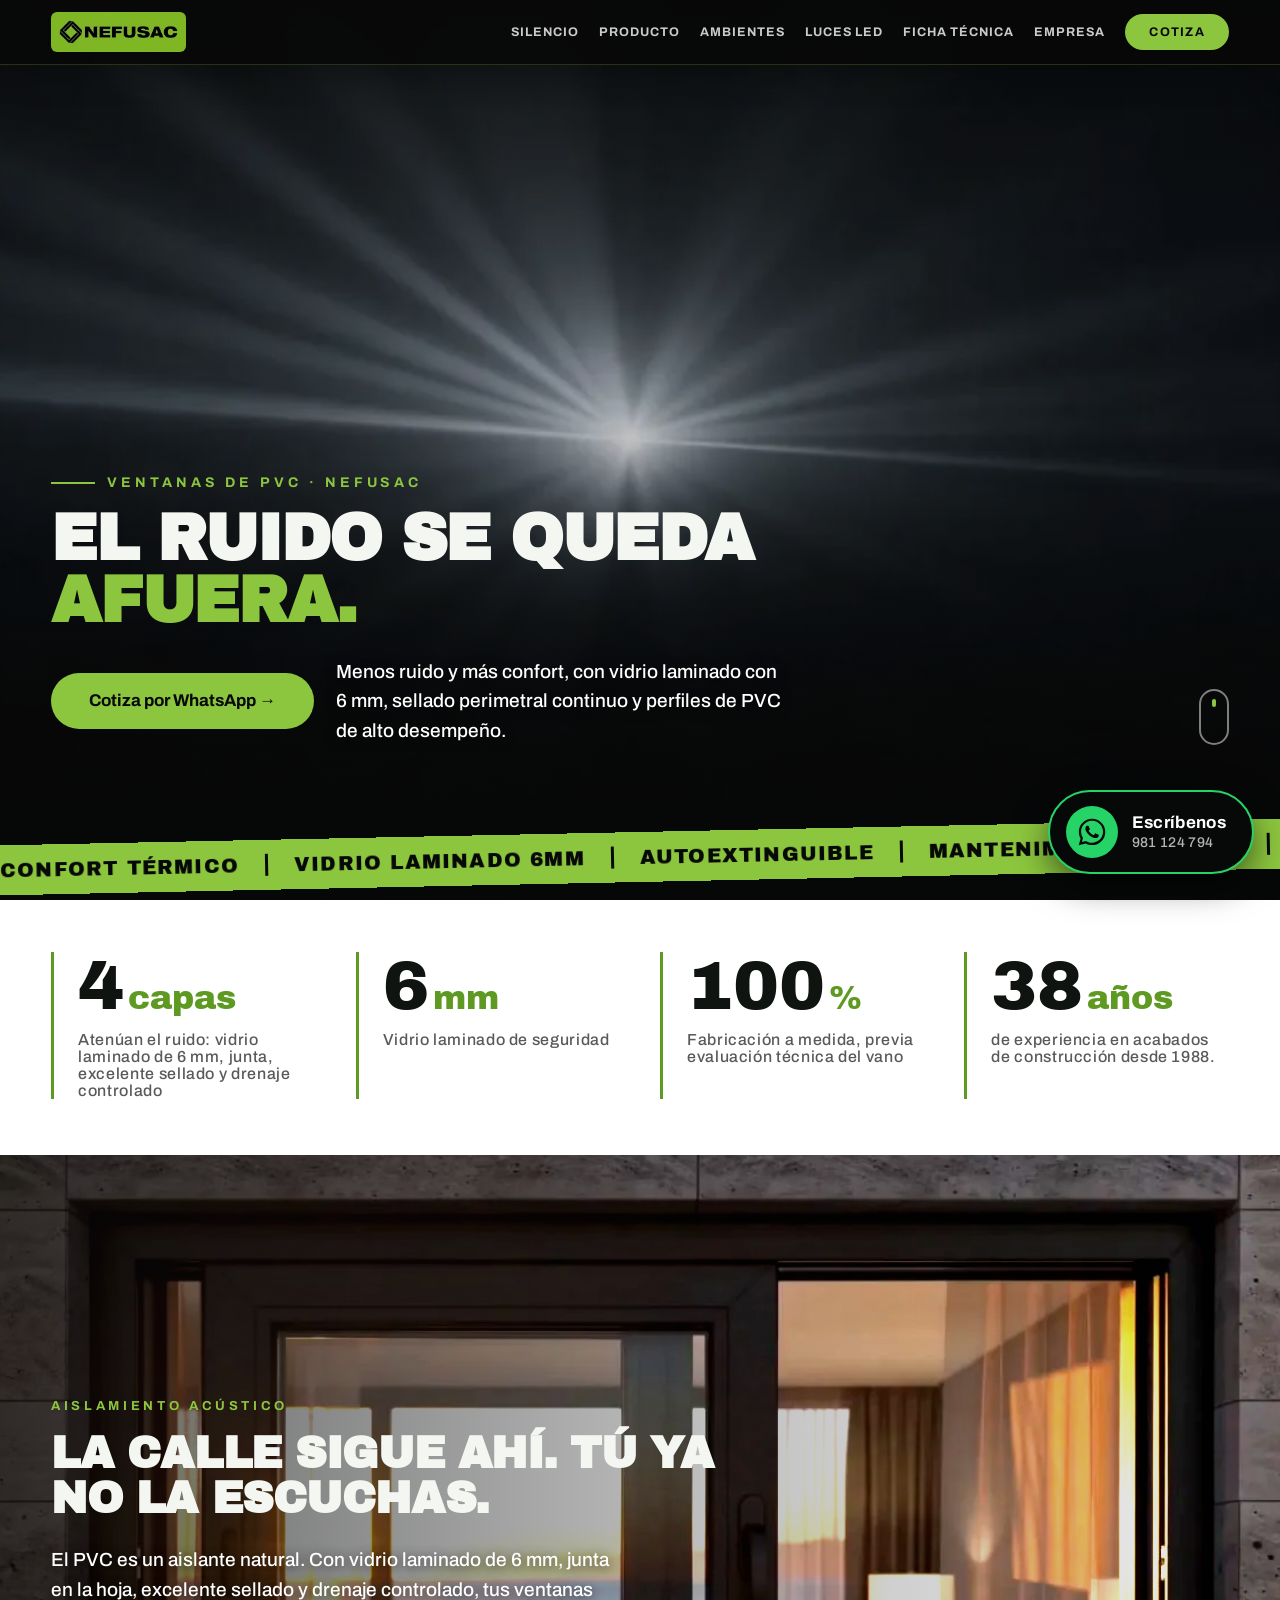
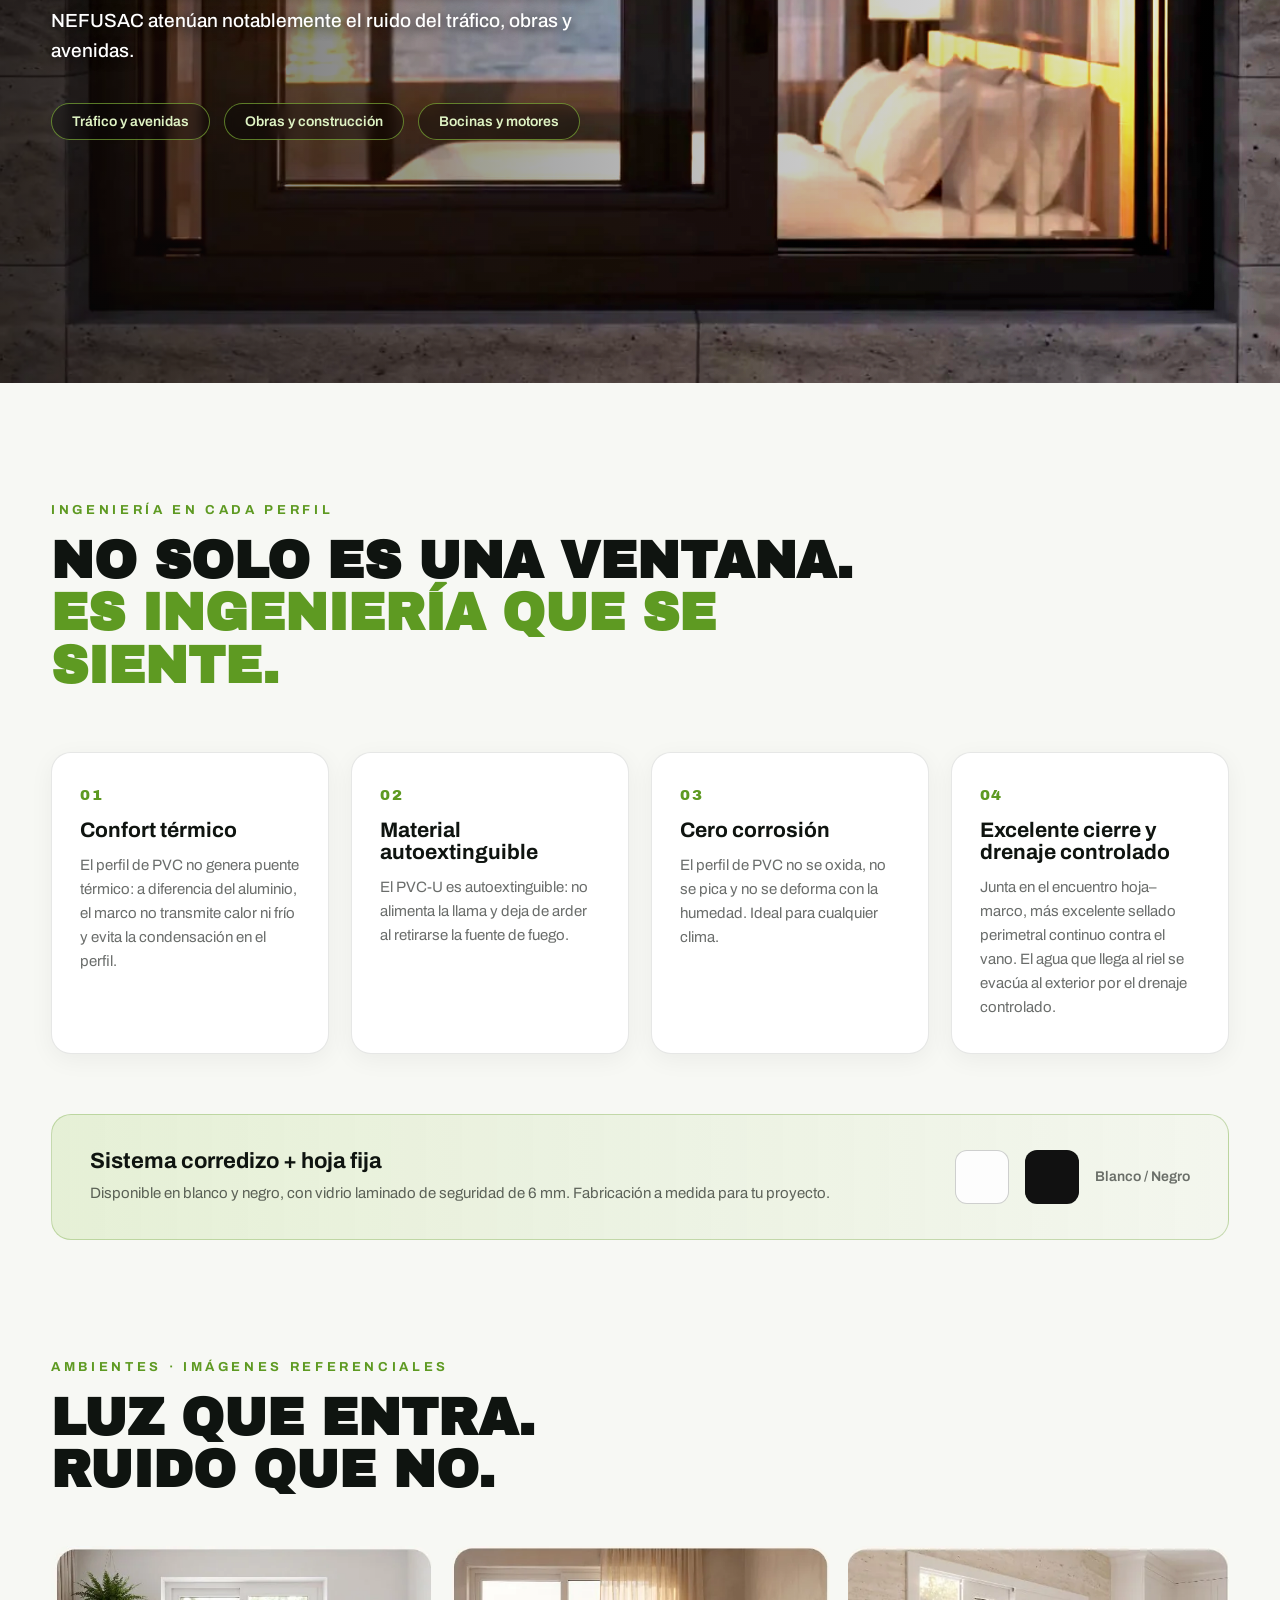
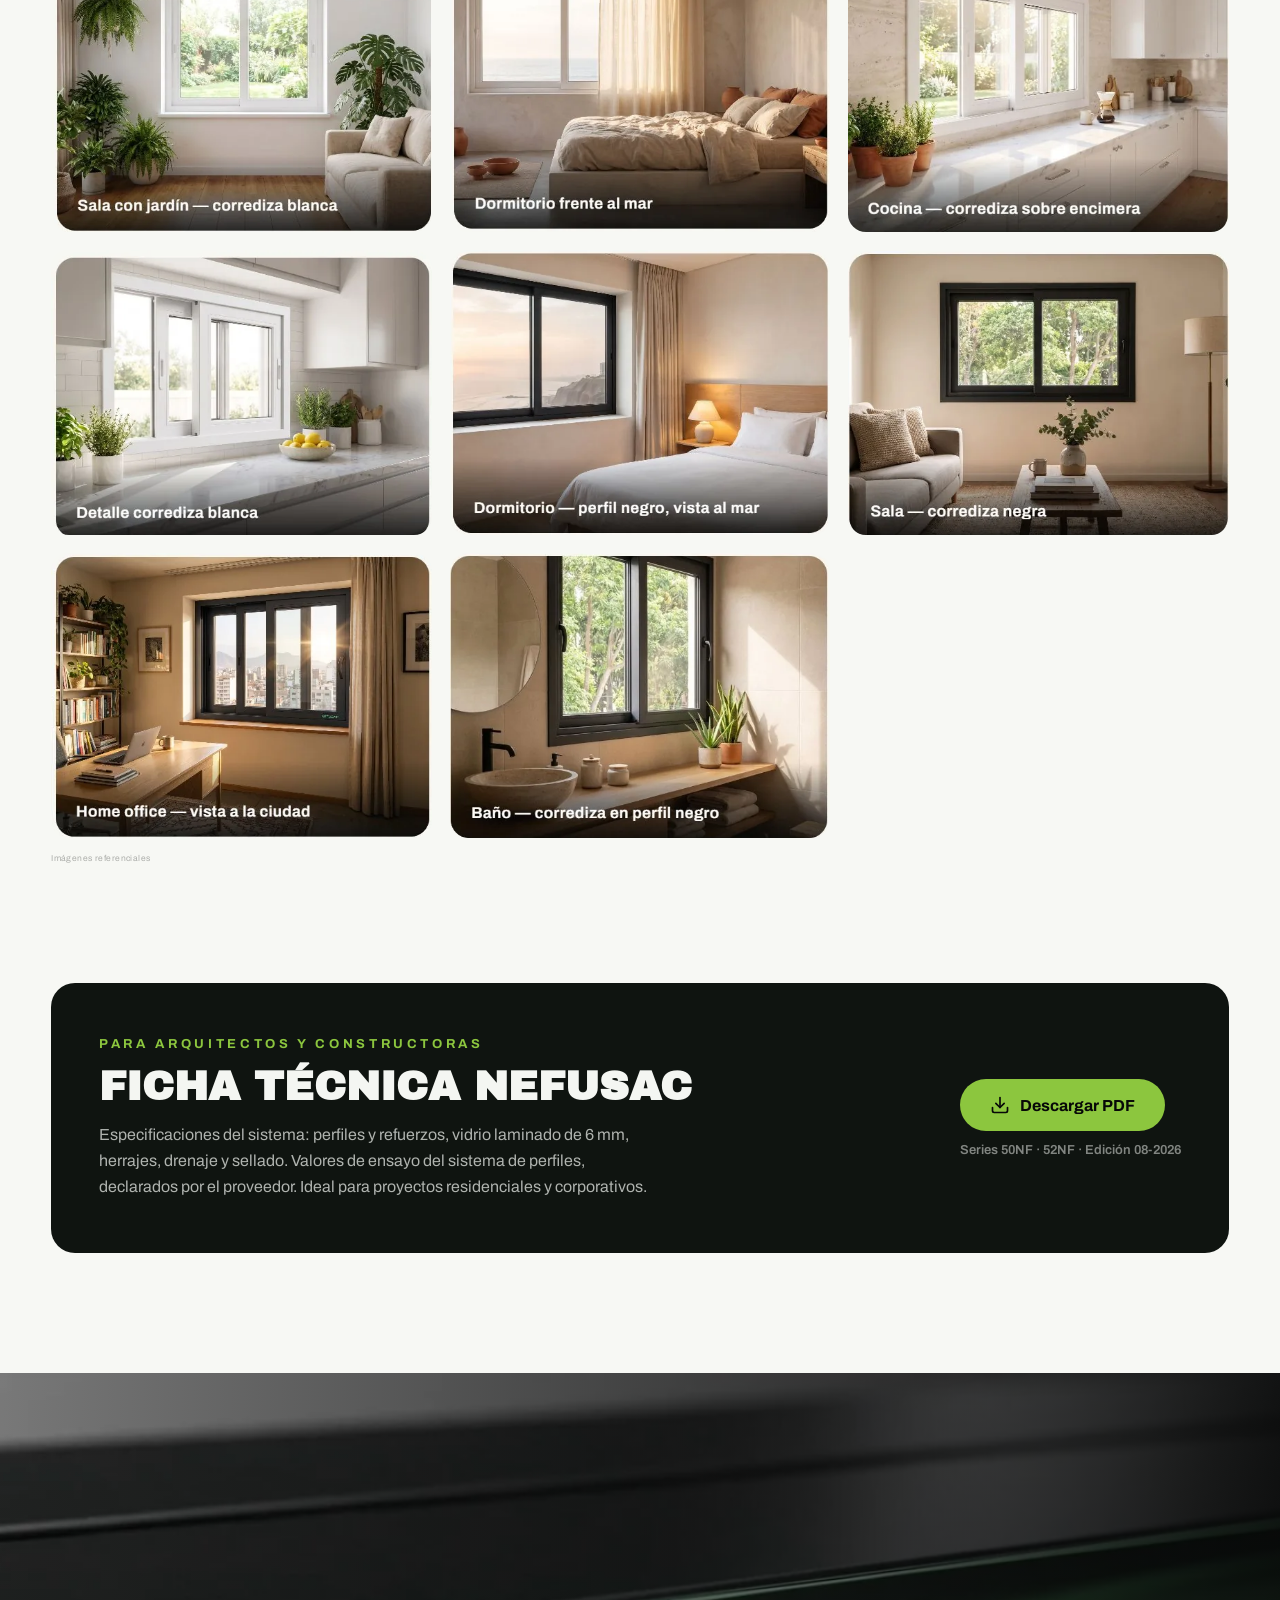
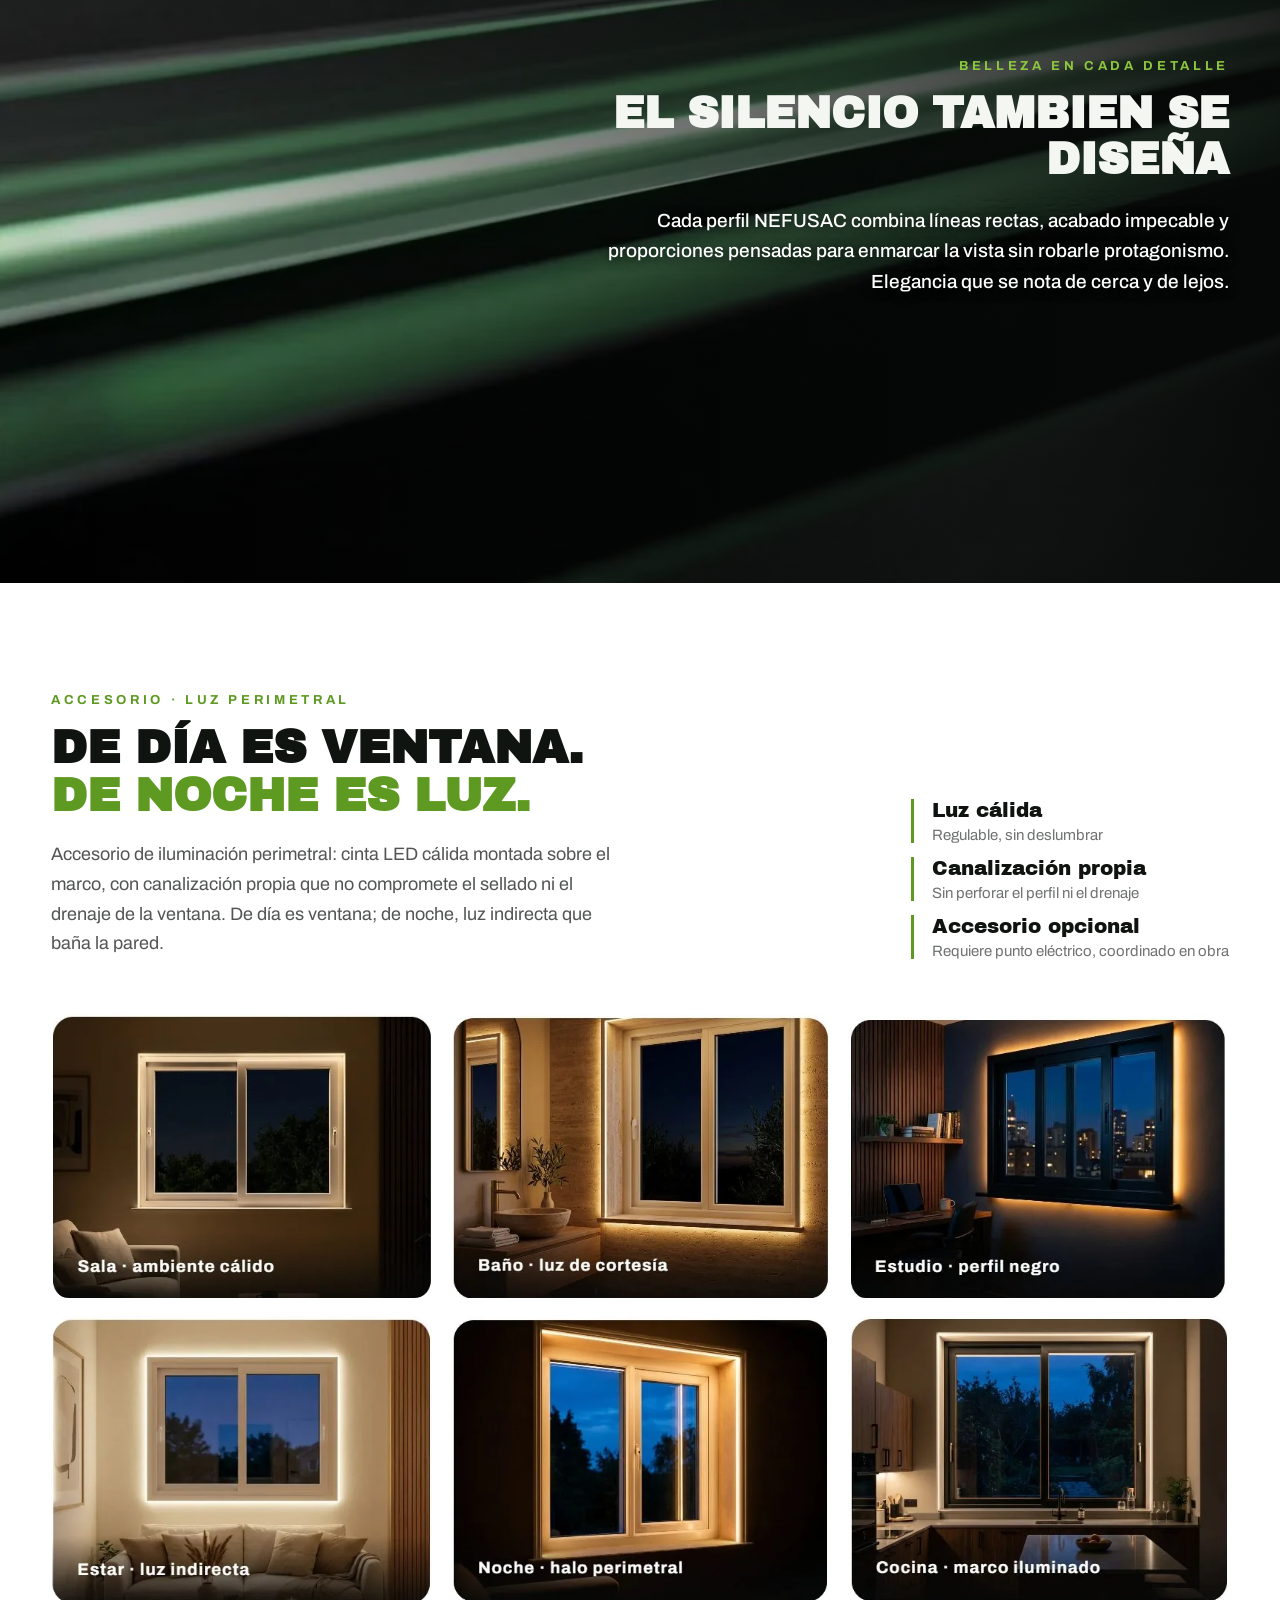
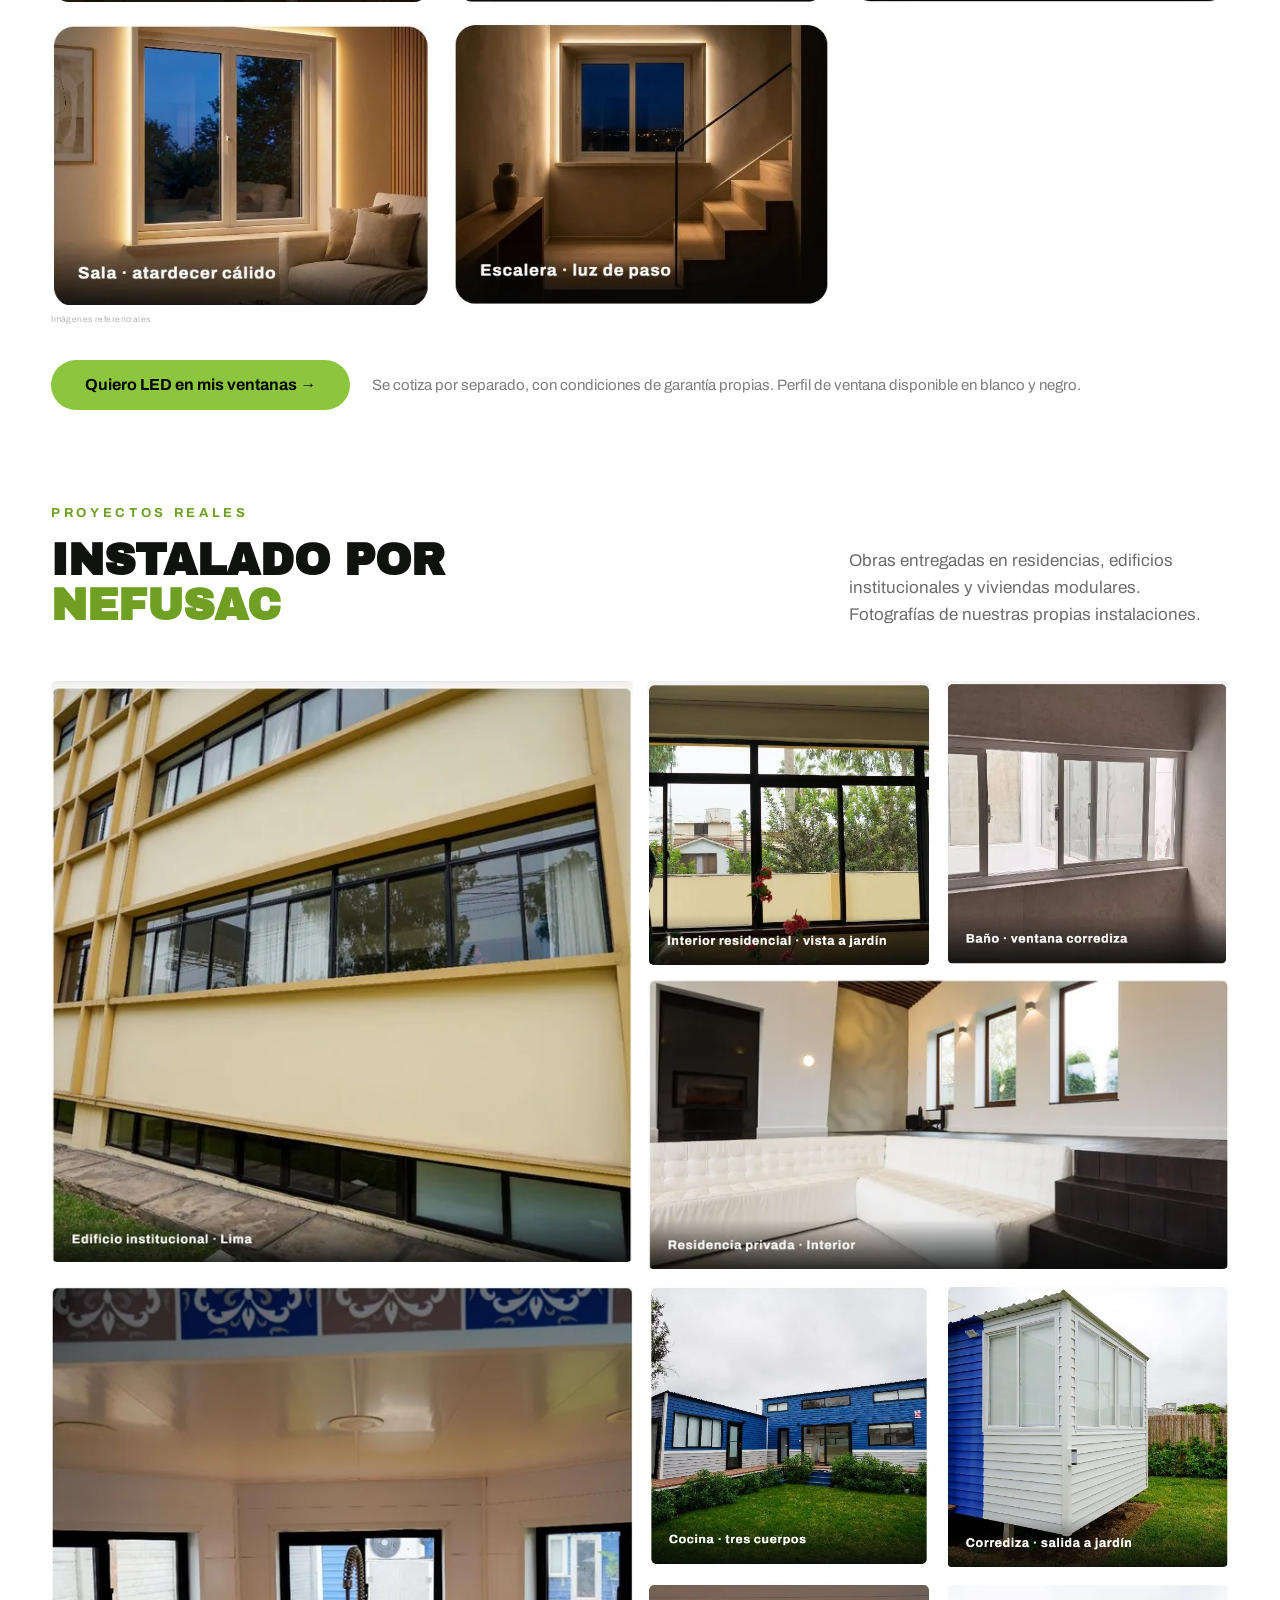
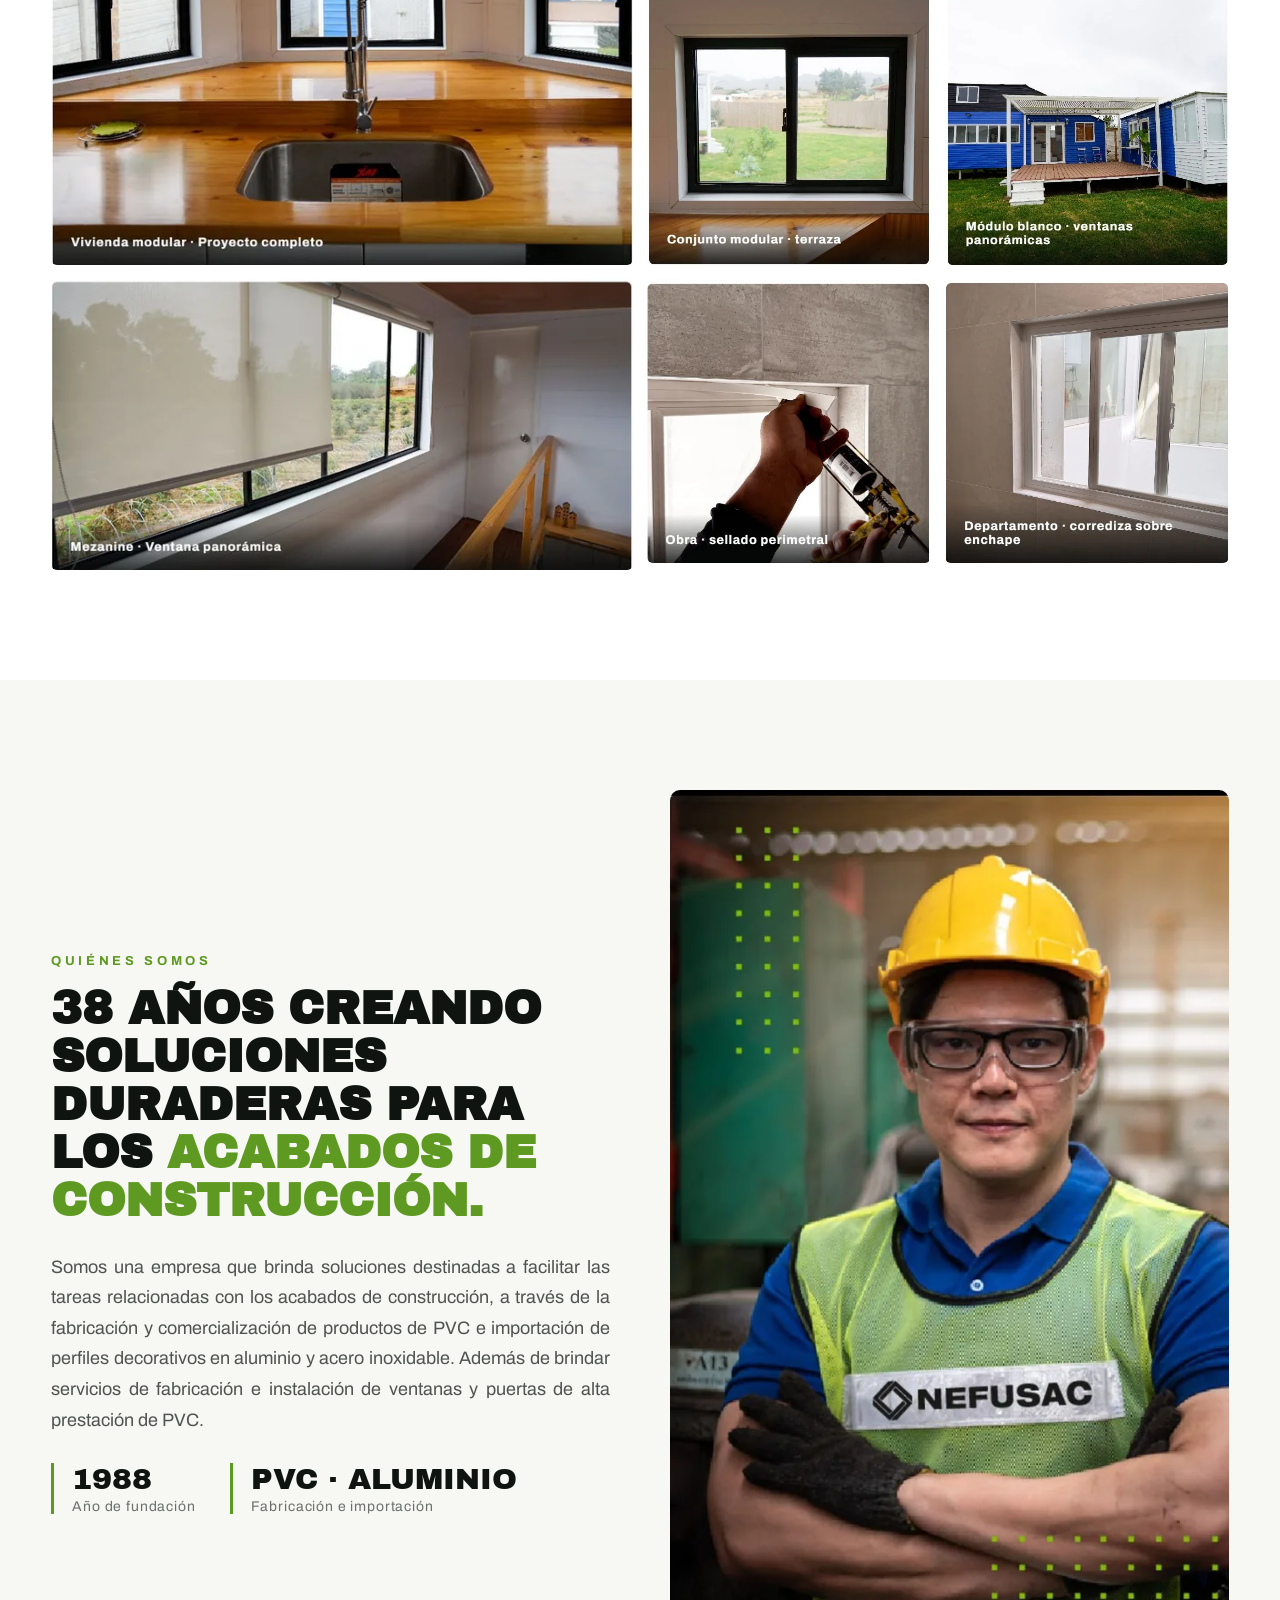
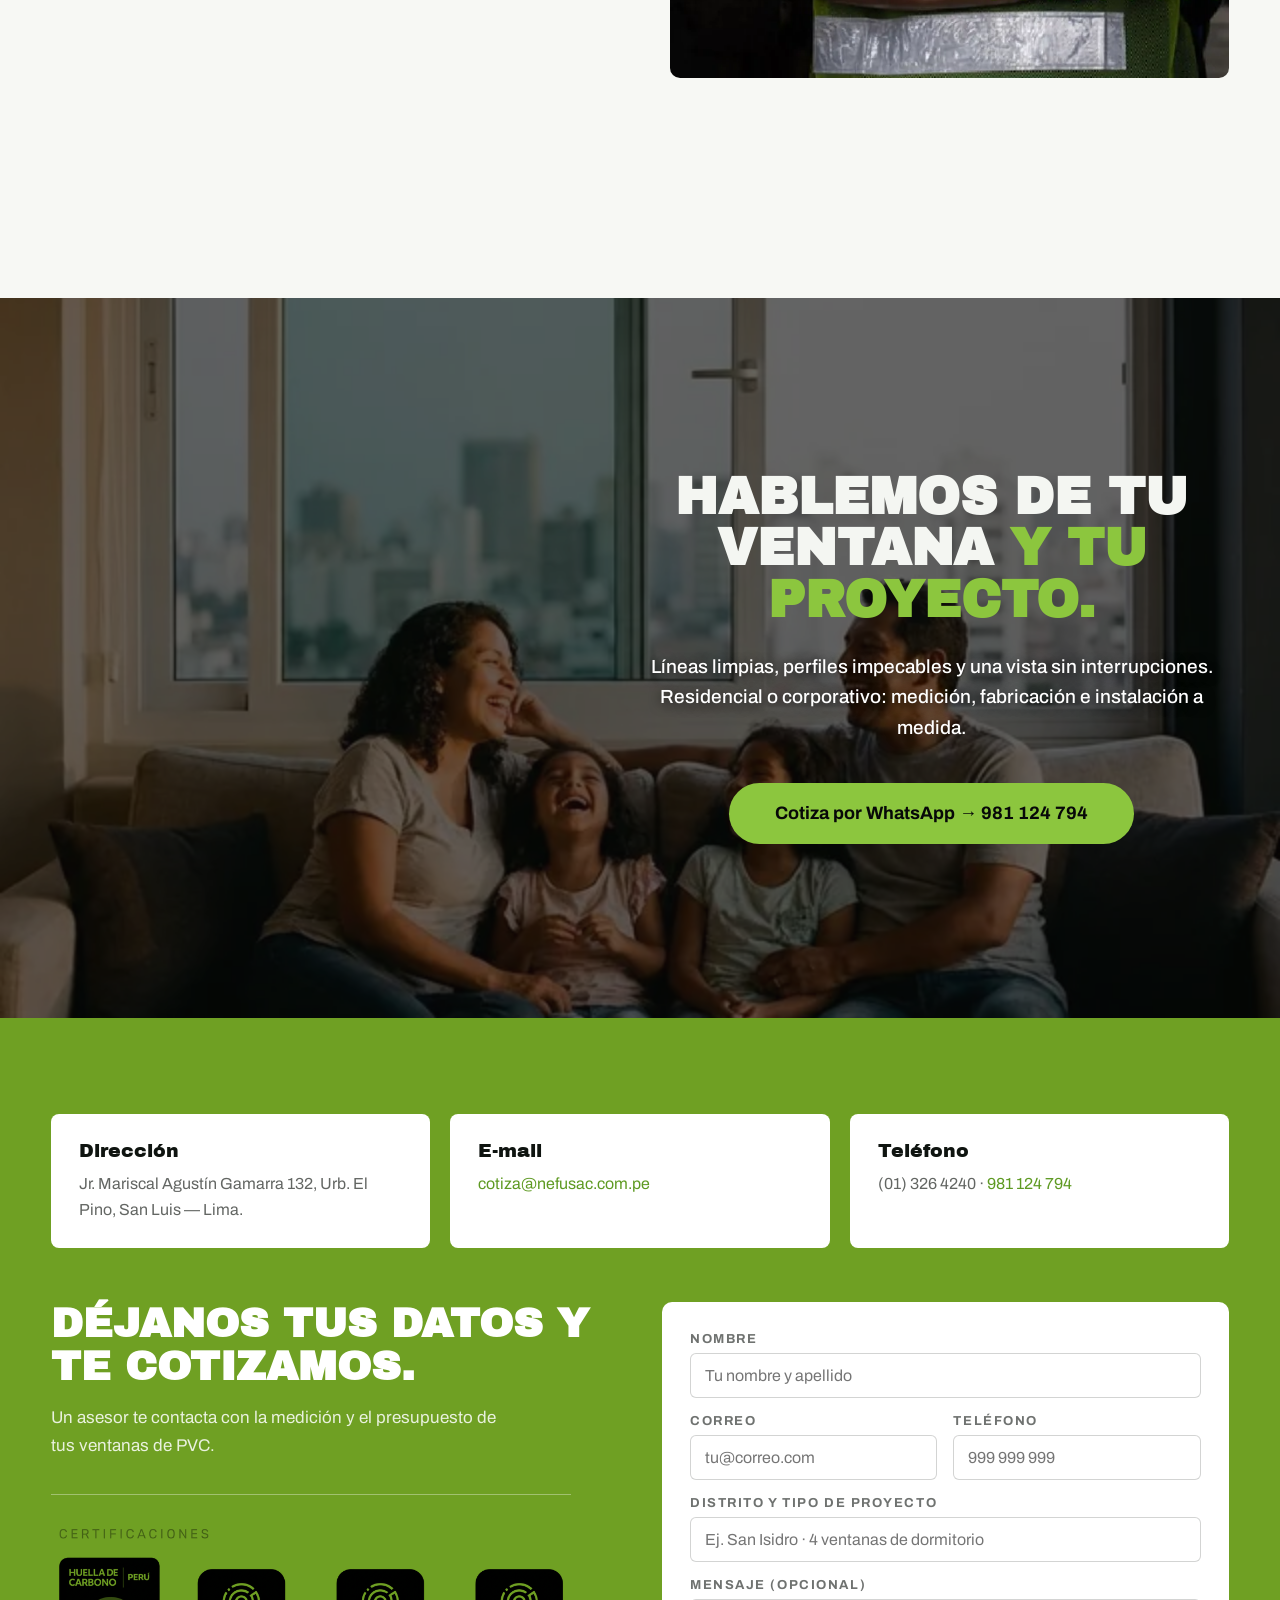
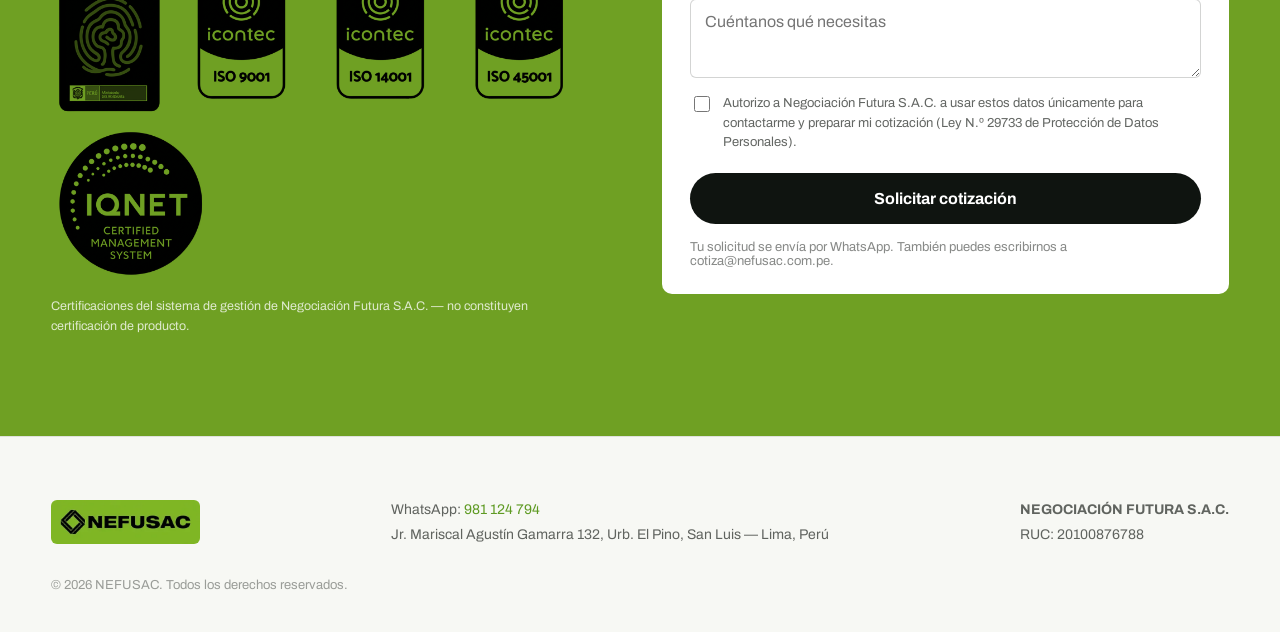
==== commit f274830b: "Quitar el hueco antes de "6 mm" y unir numero y unidad En el hero se veia un espacio grande antes de" ====
--- a/index.html
+++ b/index.html
@@ -4,7 +4,7 @@
 <meta charset="utf-8">
 <meta name="viewport" content="width=device-width, initial-scale=1">
 <title>Ventanas de PVC a medida en Lima | NEFUSAC — Fabricantes desde 1988</title>
-<meta name="description" content="Ventanas de PVC a medida en Lima con aislamiento acústico y térmico real: vidrio laminado de 6 mm, perfil autoextinguible y sellado perimetral continuo. Fabricamos e instalamos desde 1988. Cotiza gratis por WhatsApp.">
+<meta name="description" content="Ventanas de PVC a medida en Lima con aislamiento acústico y térmico real: vidrio laminado de 6&nbsp;mm, perfil autoextinguible y sellado perimetral continuo. Fabricamos e instalamos desde 1988. Cotiza gratis por WhatsApp.">
 <meta name="keywords" content="ventanas de PVC Lima, ventanas acústicas Perú, ventanas antiruido, vidrio laminado 6mm, ventanas corredizas PVC, NEFUSAC">
 <meta name="author" content="Negociación Futura S.A.C.">
 <meta name="robots" content="index, follow">
@@ -147,7 +147,7 @@
     </div>
     <h1 style="animation: heroIn 1.1s cubic-bezier(0.16,1,0.3,1) 0.35s both; font-family: 'Archivo Black', sans-serif; font-size: clamp(30px, 5vw, 76px); line-height: 0.96; margin: 0 0 26px; letter-spacing: -0.02em; text-wrap: balance;">EL RUIDO SE QUEDA<br><span style="color: #8CC63E;">AFUERA.</span></h1>
     <div style="animation: heroIn 1.1s cubic-bezier(0.16,1,0.3,1) 0.55s both; display: flex; flex-wrap: wrap; align-items: center; gap: 22px;">
-      <a class="hv8" href="https://wa.me/51981124794?text=Hola%20NEFUSAC%2C%20vi%20la%20portada%20y%20quiero%20cotizar%20mis%20ventanas%20de%20PVC.&utm_source=web&utm_medium=cta&utm_content=hero" target="_blank" rel="noopener" style="background: #8CC63E; color: #070808; padding: 18px 38px; border-radius: 999px; font-weight: 700; font-size: 17px; display: inline-flex; align-items: center; gap: 10px; transition: transform 0.25s, background 0.25s;">Cotiza por WhatsApp →</a><p style="margin: 0; max-width: 460px; color: #FFFFFF; font-size: 19px; font-weight: 500; line-height: 1.55; text-shadow: 0 2px 12px rgba(0,0,0,0.7); width: 495px; height: 88px">Menos ruido y más confort, con vidrio laminado con&nbsp; &nbsp; &nbsp; 6 mm, sellado perimetral continuo y perfiles de PVC de alto desempeño.</p>
+      <a class="hv8" href="https://wa.me/51981124794?text=Hola%20NEFUSAC%2C%20vi%20la%20portada%20y%20quiero%20cotizar%20mis%20ventanas%20de%20PVC.&utm_source=web&utm_medium=cta&utm_content=hero" target="_blank" rel="noopener" style="background: #8CC63E; color: #070808; padding: 18px 38px; border-radius: 999px; font-weight: 700; font-size: 17px; display: inline-flex; align-items: center; gap: 10px; transition: transform 0.25s, background 0.25s;">Cotiza por WhatsApp →</a><p style="margin: 0; max-width: 460px; color: #FFFFFF; font-size: 19px; font-weight: 500; line-height: 1.55; text-shadow: 0 2px 12px rgba(0,0,0,0.7); width: 495px; height: 88px">Menos ruido y más confort, con vidrio laminado con 6&nbsp;mm, sellado perimetral continuo y perfiles de PVC de alto desempeño.</p>
       
     </div>
   </div>
@@ -164,7 +164,7 @@
           <span data-count="4" style="font-family: 'Archivo Black', sans-serif; font-size: clamp(48px, 5.4vw, 84px); color: #0F1410; line-height: 1;">4</span>
           <span style="font-family: 'Archivo Black', sans-serif; font-size: clamp(24px, 2.6vw, 40px); color: #5E9A22;">capas</span>
         </div>
-        <p style="margin: 10px 0 0; color: rgba(15,20,16,0.7); font-size: 16px; font-weight: 500; letter-spacing: 0.04em;">Atenúan el ruido: vidrio laminado de 6 mm, junta, excelente sellado y drenaje controlado</p>
+        <p style="margin: 10px 0 0; color: rgba(15,20,16,0.7); font-size: 16px; font-weight: 500; letter-spacing: 0.04em;">Atenúan el ruido: vidrio laminado de 6&nbsp;mm, junta, excelente sellado y drenaje controlado</p>
       </div>
     
       <div data-reveal="" style="text-align: left; border-left: 3px solid #5E9A22; padding-left: 24px;">
@@ -200,7 +200,7 @@
   <div style="position: relative; z-index: 2; padding: 90px 4vw; max-width: 720px;">
     <p data-reveal="" style="color: #8CC63E; font-weight: 700; letter-spacing: 0.28em; font-size: 13px; margin: 0 0 18px;">AISLAMIENTO ACÚSTICO</p>
     <h2 data-reveal="" style="font-family: 'Archivo Black', sans-serif; font-size: clamp(26px, 3.4vw, 48px); line-height: 1.04; margin: 0 0 24px; letter-spacing: -0.01em;">LA CALLE SIGUE AHÍ. TÚ YA NO LA ESCUCHAS.</h2>
-    <p data-reveal="" style="font-size: 19px; line-height: 1.6; color: #FFFFFF; font-weight: 500; text-shadow: 0 2px 12px rgba(0,0,0,0.7); margin: 0 0 36px; max-width: 560px;">El PVC es un aislante natural. Con vidrio laminado de 6 mm, junta en la hoja, excelente sellado y drenaje controlado, tus ventanas NEFUSAC atenúan notablemente el ruido del tráfico, obras y avenidas.</p>
+    <p data-reveal="" style="font-size: 19px; line-height: 1.6; color: #FFFFFF; font-weight: 500; text-shadow: 0 2px 12px rgba(0,0,0,0.7); margin: 0 0 36px; max-width: 560px;">El PVC es un aislante natural. Con vidrio laminado de 6&nbsp;mm, junta en la hoja, excelente sellado y drenaje controlado, tus ventanas NEFUSAC atenúan notablemente el ruido del tráfico, obras y avenidas.</p>
     <div data-reveal="" style="display: flex; gap: 14px; flex-wrap: wrap;">
       
         <span style="border: 1px solid rgba(140,198,62,0.6); color: #DFF3C4; padding: 10px 20px; border-radius: 999px; font-size: 14px; font-weight: 600; backdrop-filter: blur(6px); background: rgba(7,8,8,0.35);">Tráfico y avenidas</span>
@@ -247,7 +247,7 @@
   <div data-reveal="" style="margin-top: 60px; display: flex; flex-wrap: wrap; gap: 40px; align-items: center; background: linear-gradient(90deg, rgba(140,198,62,0.16), rgba(140,198,62,0.03)); border: 1px solid rgba(94,154,34,0.3); border-radius: 20px; padding: 34px 38px;">
     <div style="flex: 1; min-width: min(100%, 260px);">
       <h3 style="margin: 0 0 8px; font-size: 22px; font-weight: 700; color: #0F1410;">Sistema corredizo + hoja fija</h3>
-      <p style="margin: 0; color: rgba(15,20,16,0.65); font-size: 15px; line-height: 1.6;">Disponible en blanco y negro, con vidrio laminado de seguridad de 6 mm. Fabricación a medida para tu proyecto.</p>
+      <p style="margin: 0; color: rgba(15,20,16,0.65); font-size: 15px; line-height: 1.6;">Disponible en blanco y negro, con vidrio laminado de seguridad de 6&nbsp;mm. Fabricación a medida para tu proyecto.</p>
     </div>
     <div style="display: flex; gap: 16px; align-items: center;">
       <div style="width: 52px; height: 52px; border-radius: 12px; background: #FDFDFD; border: 1px solid rgba(15,20,16,0.2);" title="Blanco"></div>
@@ -320,7 +320,7 @@
     <div style="flex: 1; min-width: min(100%, 280px);">
       <p style="color: #8CC63E; font-weight: 700; letter-spacing: 0.28em; font-size: 13px; margin: 0 0 14px;">PARA ARQUITECTOS Y CONSTRUCTORAS</p>
       <h2 style="font-family: 'Archivo Black', sans-serif; font-size: clamp(26px, 3.2vw, 44px); margin: 0 0 14px; line-height: 1.05;">FICHA TÉCNICA NEFUSAC</h2>
-      <p style="margin: 0; color: rgba(244,246,242,0.7); font-size: 16px; line-height: 1.6; max-width: 560px;">Especificaciones del sistema: perfiles y refuerzos, vidrio laminado de 6 mm, herrajes, drenaje y sellado. Valores de ensayo del sistema de perfiles, declarados por el proveedor. Ideal para proyectos residenciales y corporativos.</p>
+      <p style="margin: 0; color: rgba(244,246,242,0.7); font-size: 16px; line-height: 1.6; max-width: 560px;">Especificaciones del sistema: perfiles y refuerzos, vidrio laminado de 6&nbsp;mm, herrajes, drenaje y sellado. Valores de ensayo del sistema de perfiles, declarados por el proveedor. Ideal para proyectos residenciales y corporativos.</p>
     </div>
     <div style="display: flex; flex-direction: column; gap: 12px; align-items: flex-start;">
       <a class="hv21" href="assets/CATALOGO_TECNICO_NEFUSAC_VENTANAS_PVC_2026.pdf" download="Catalogo Tecnico NEFUSAC - Ventanas PVC 2026.pdf" style="display: inline-flex; align-items: center; gap: 10px; background: #8CC63E; color: #070808; padding: 16px 30px; border-radius: 999px; font-weight: 700; font-size: 16px; transition: transform 0.25s, background 0.25s;">
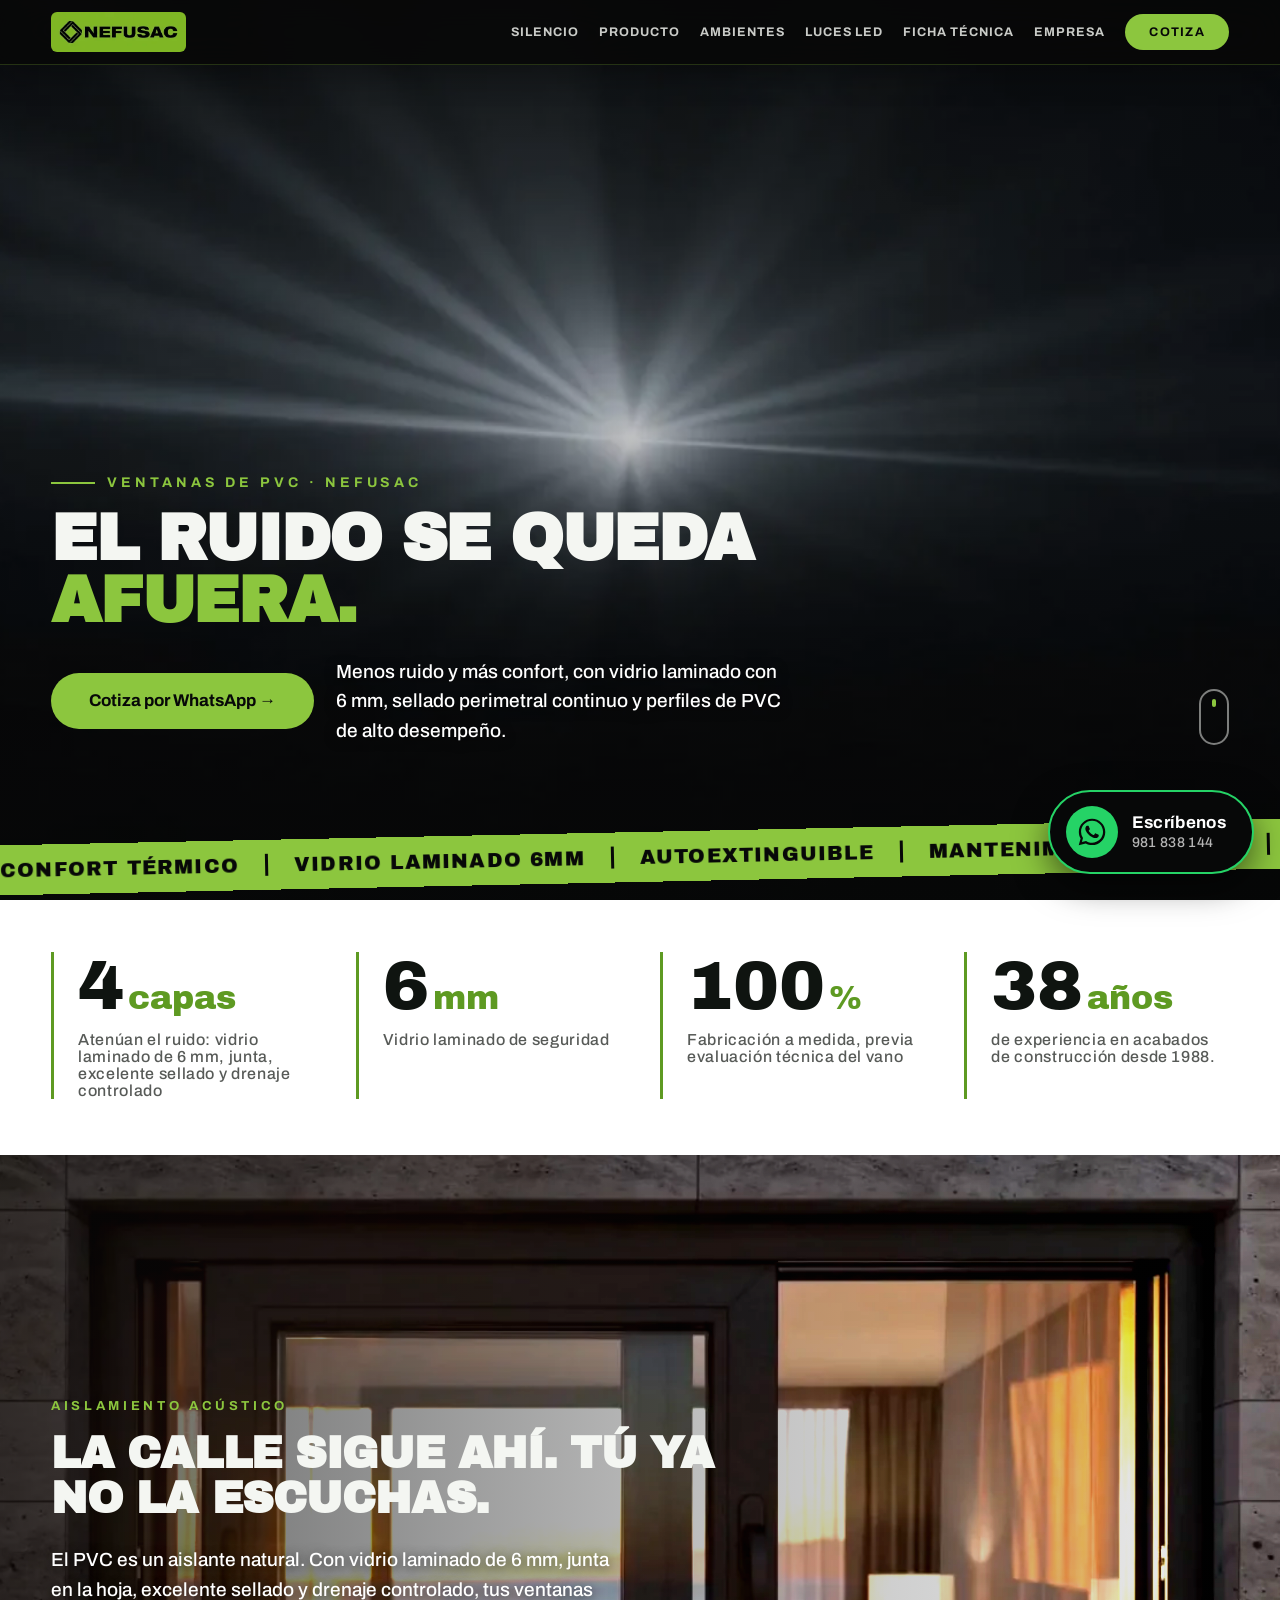
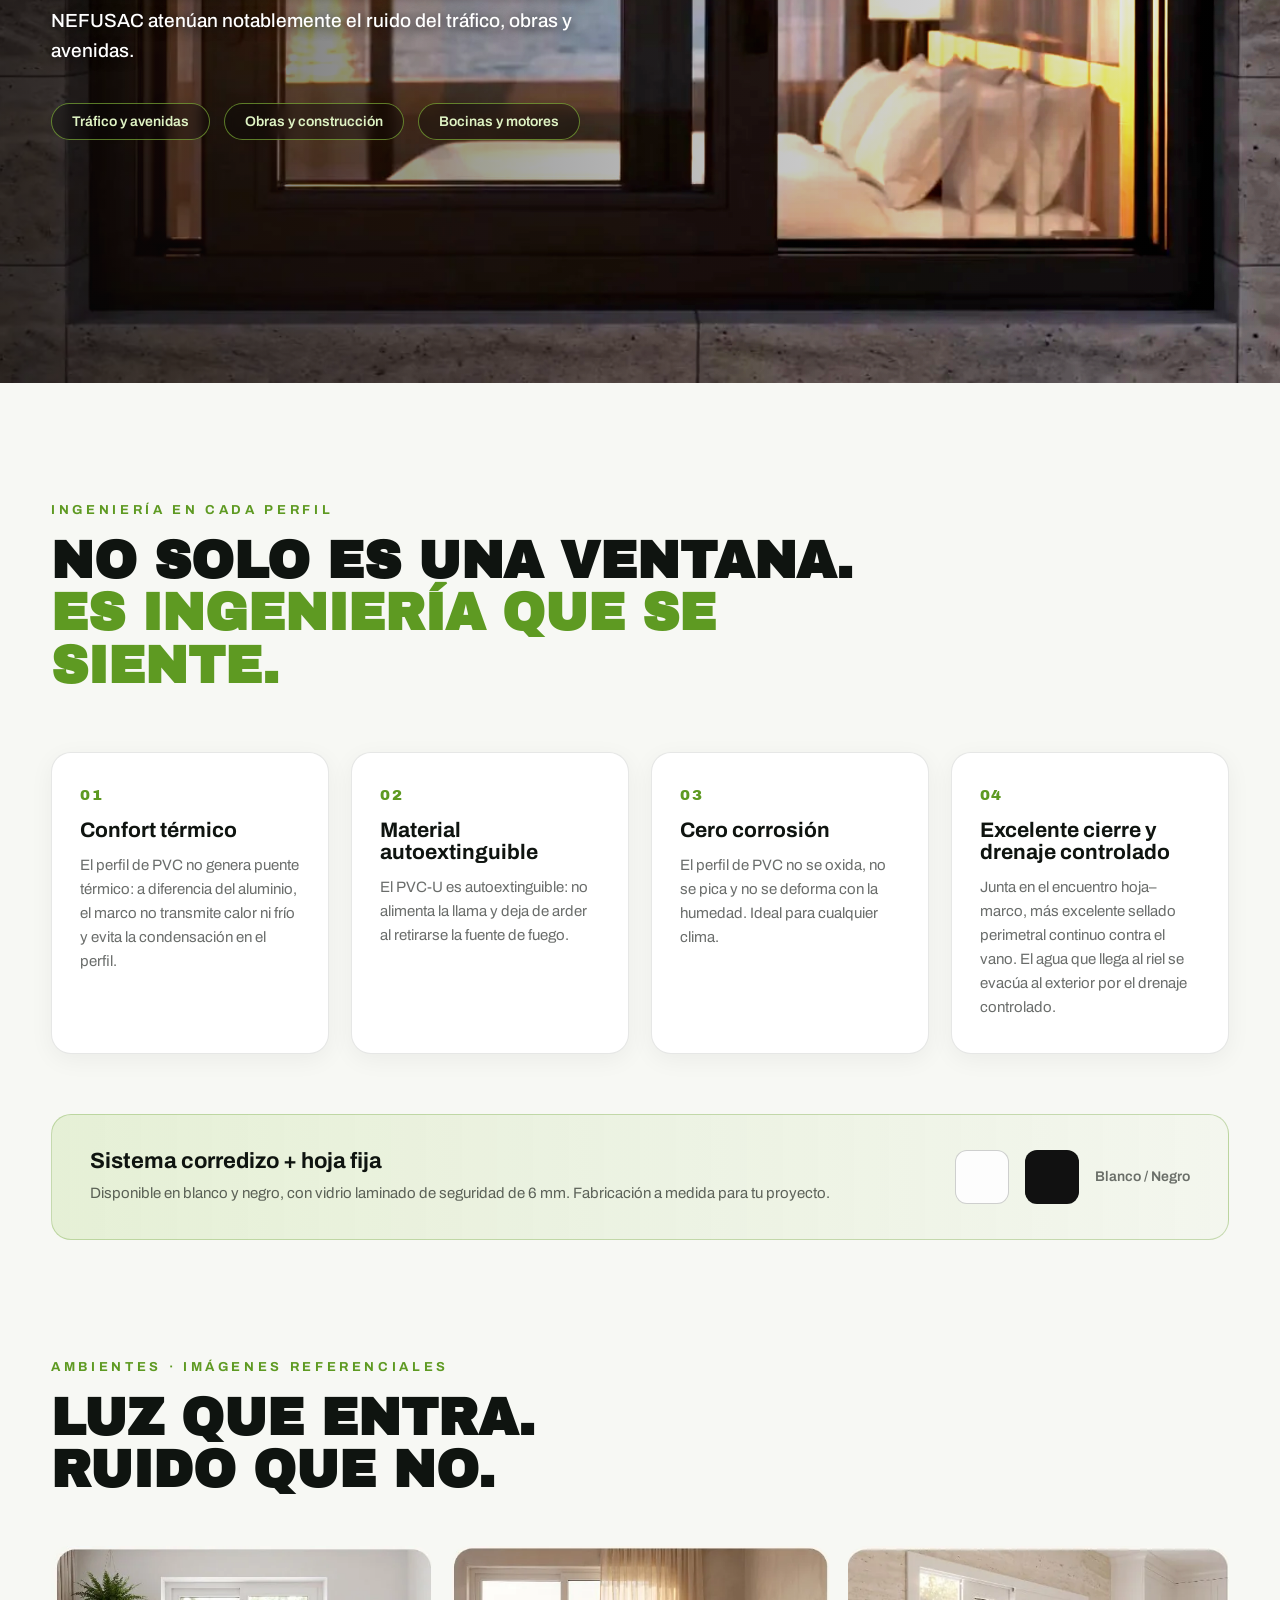
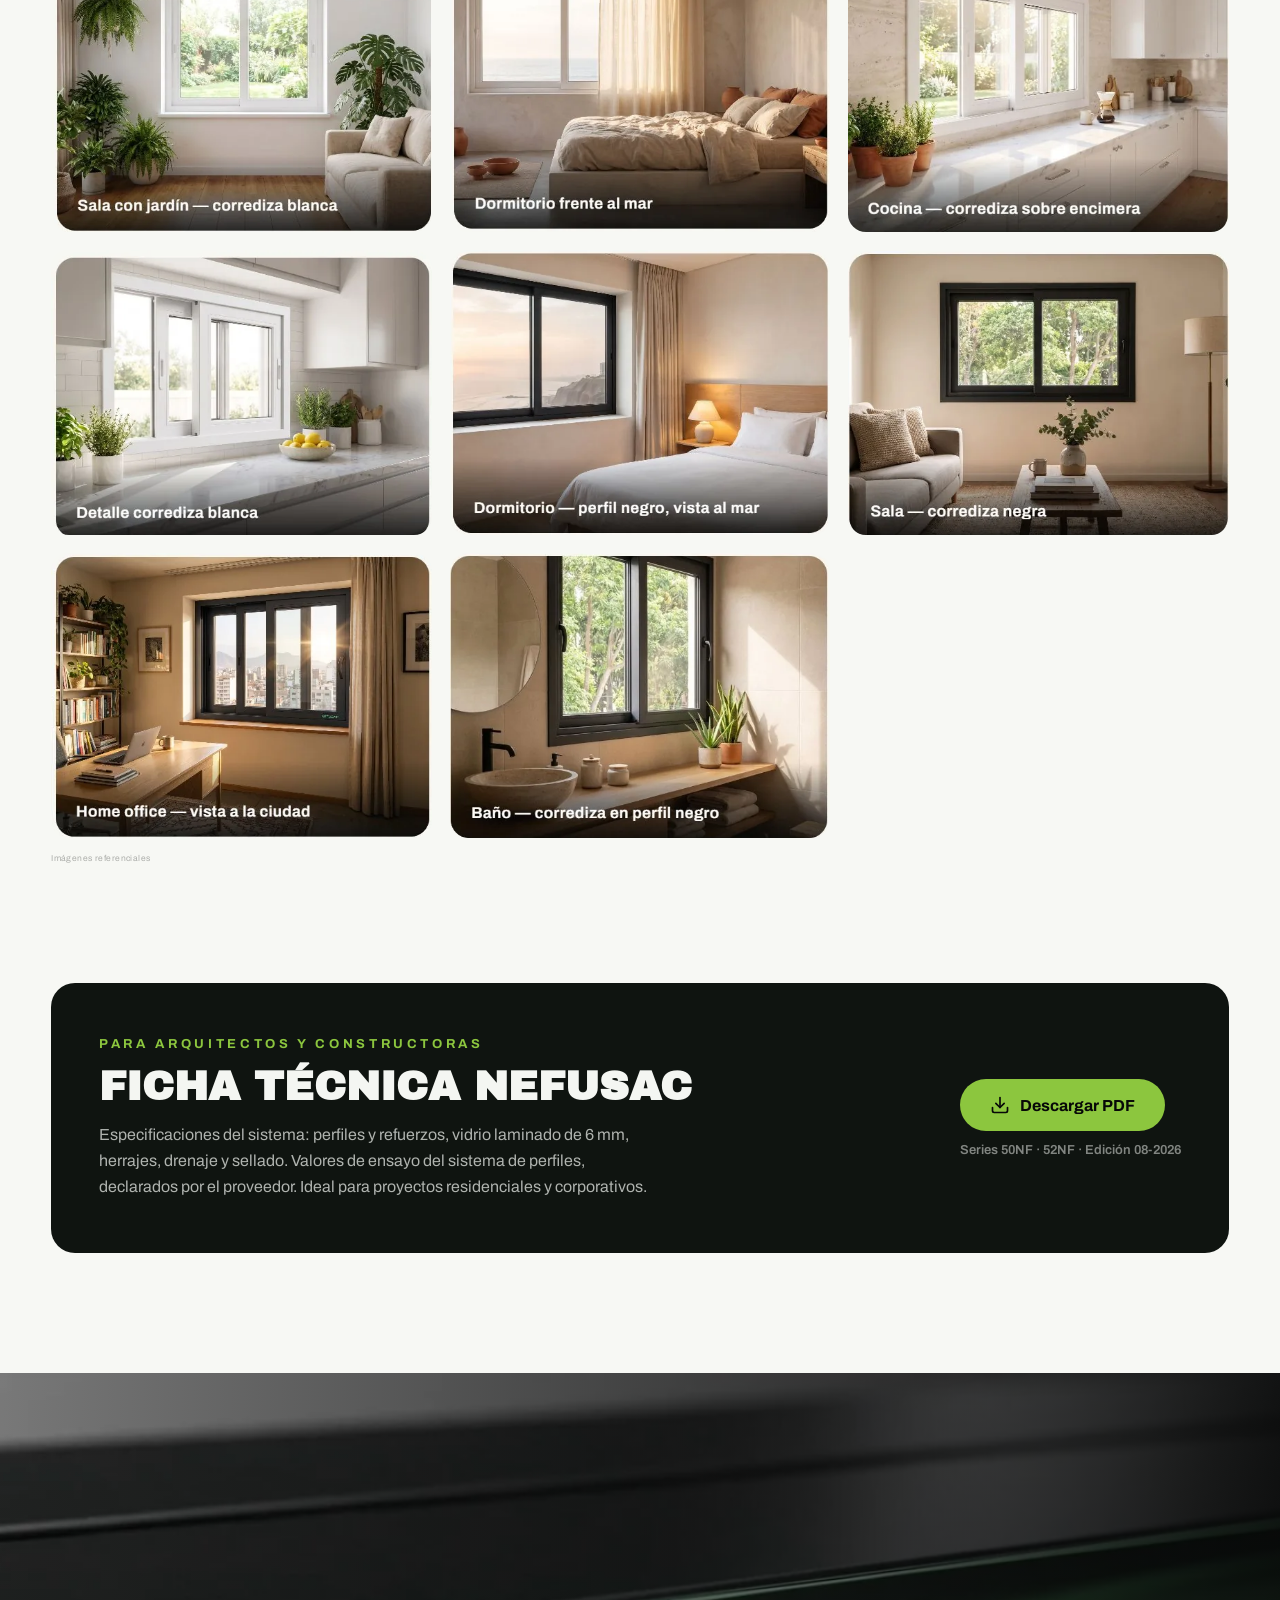
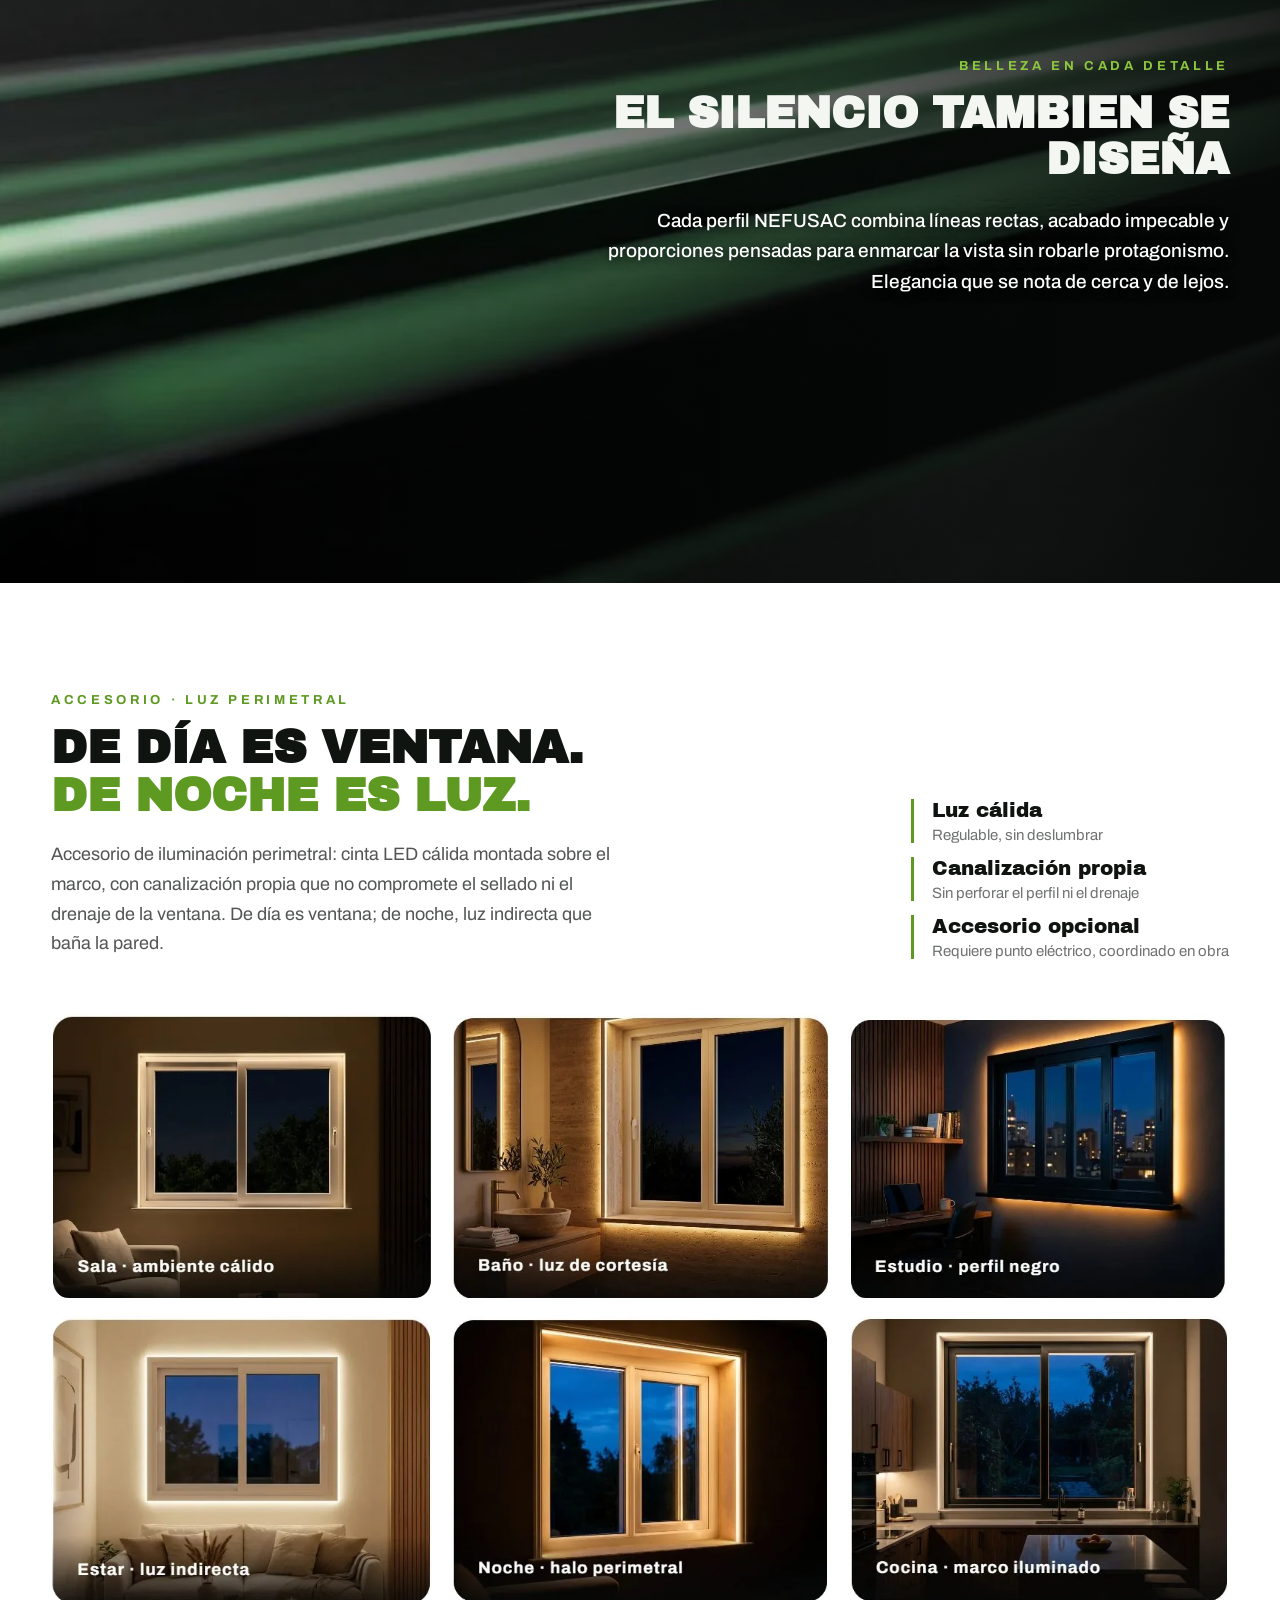
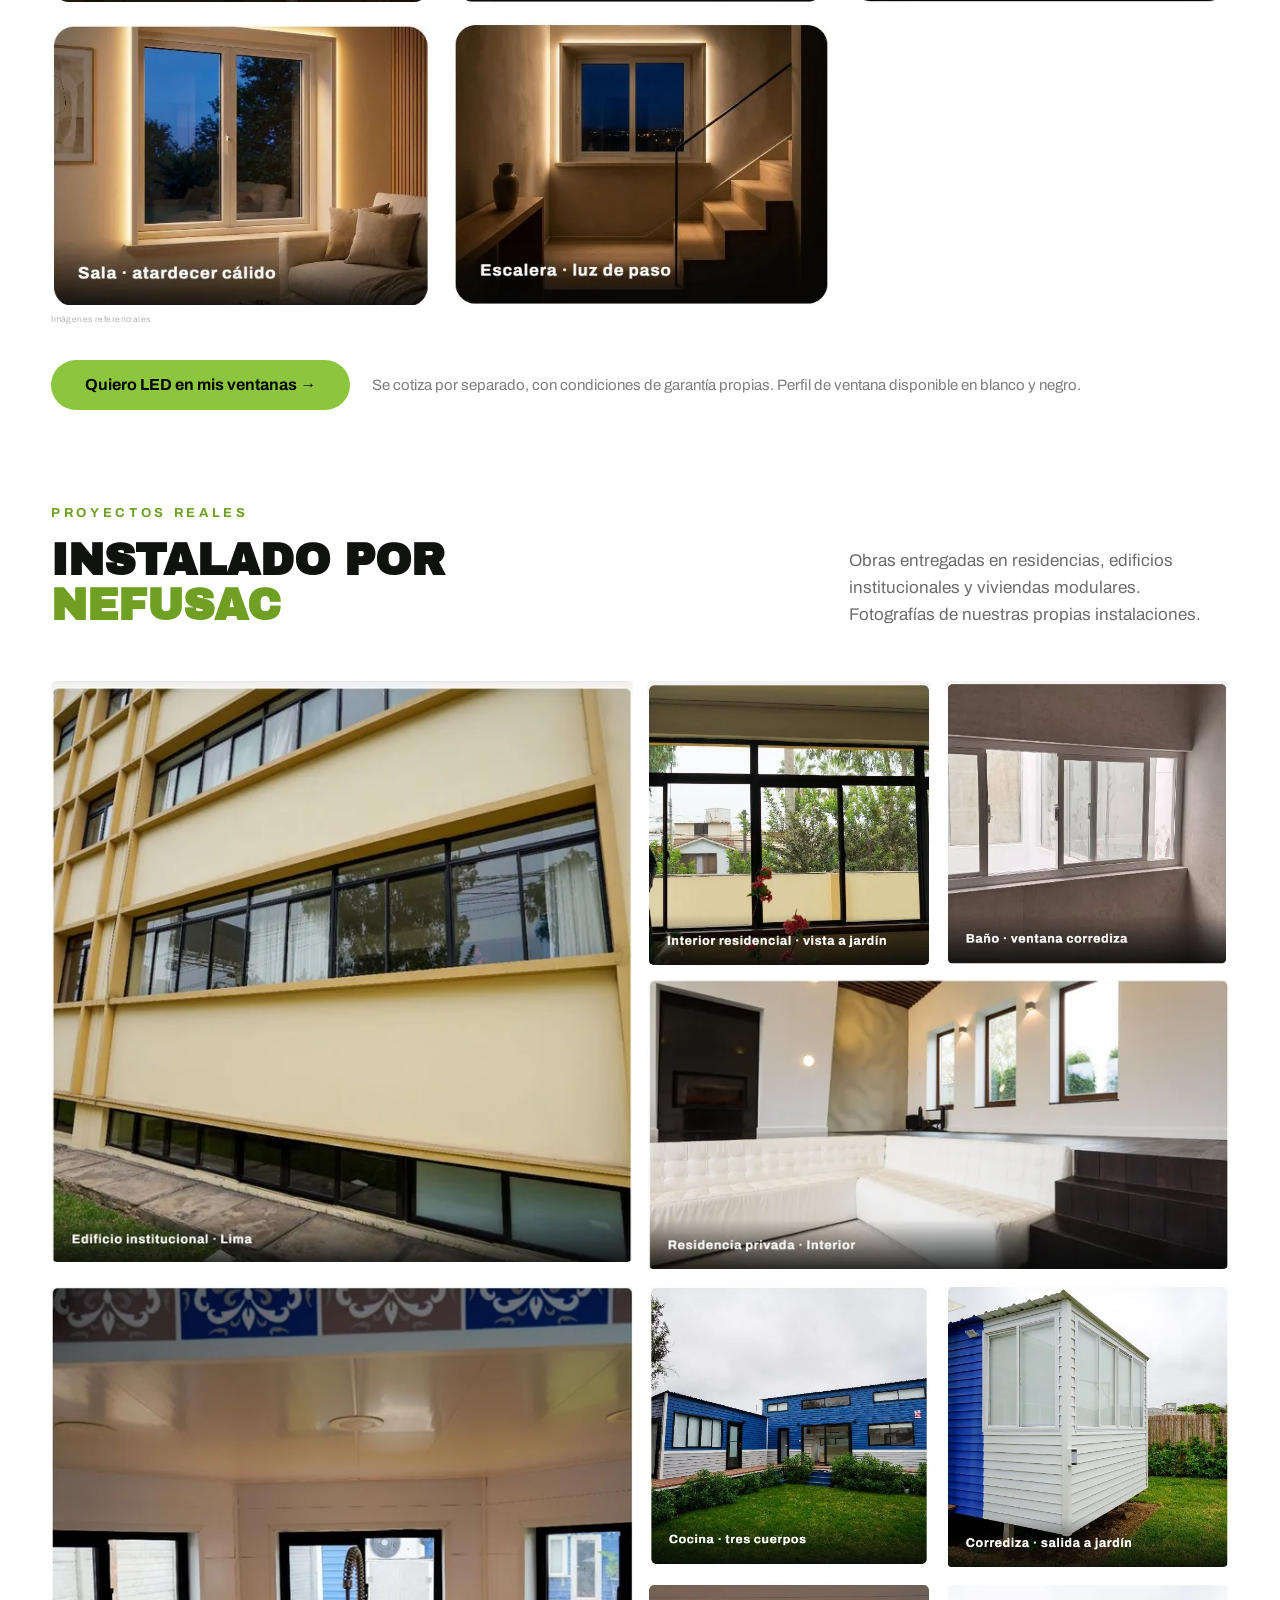
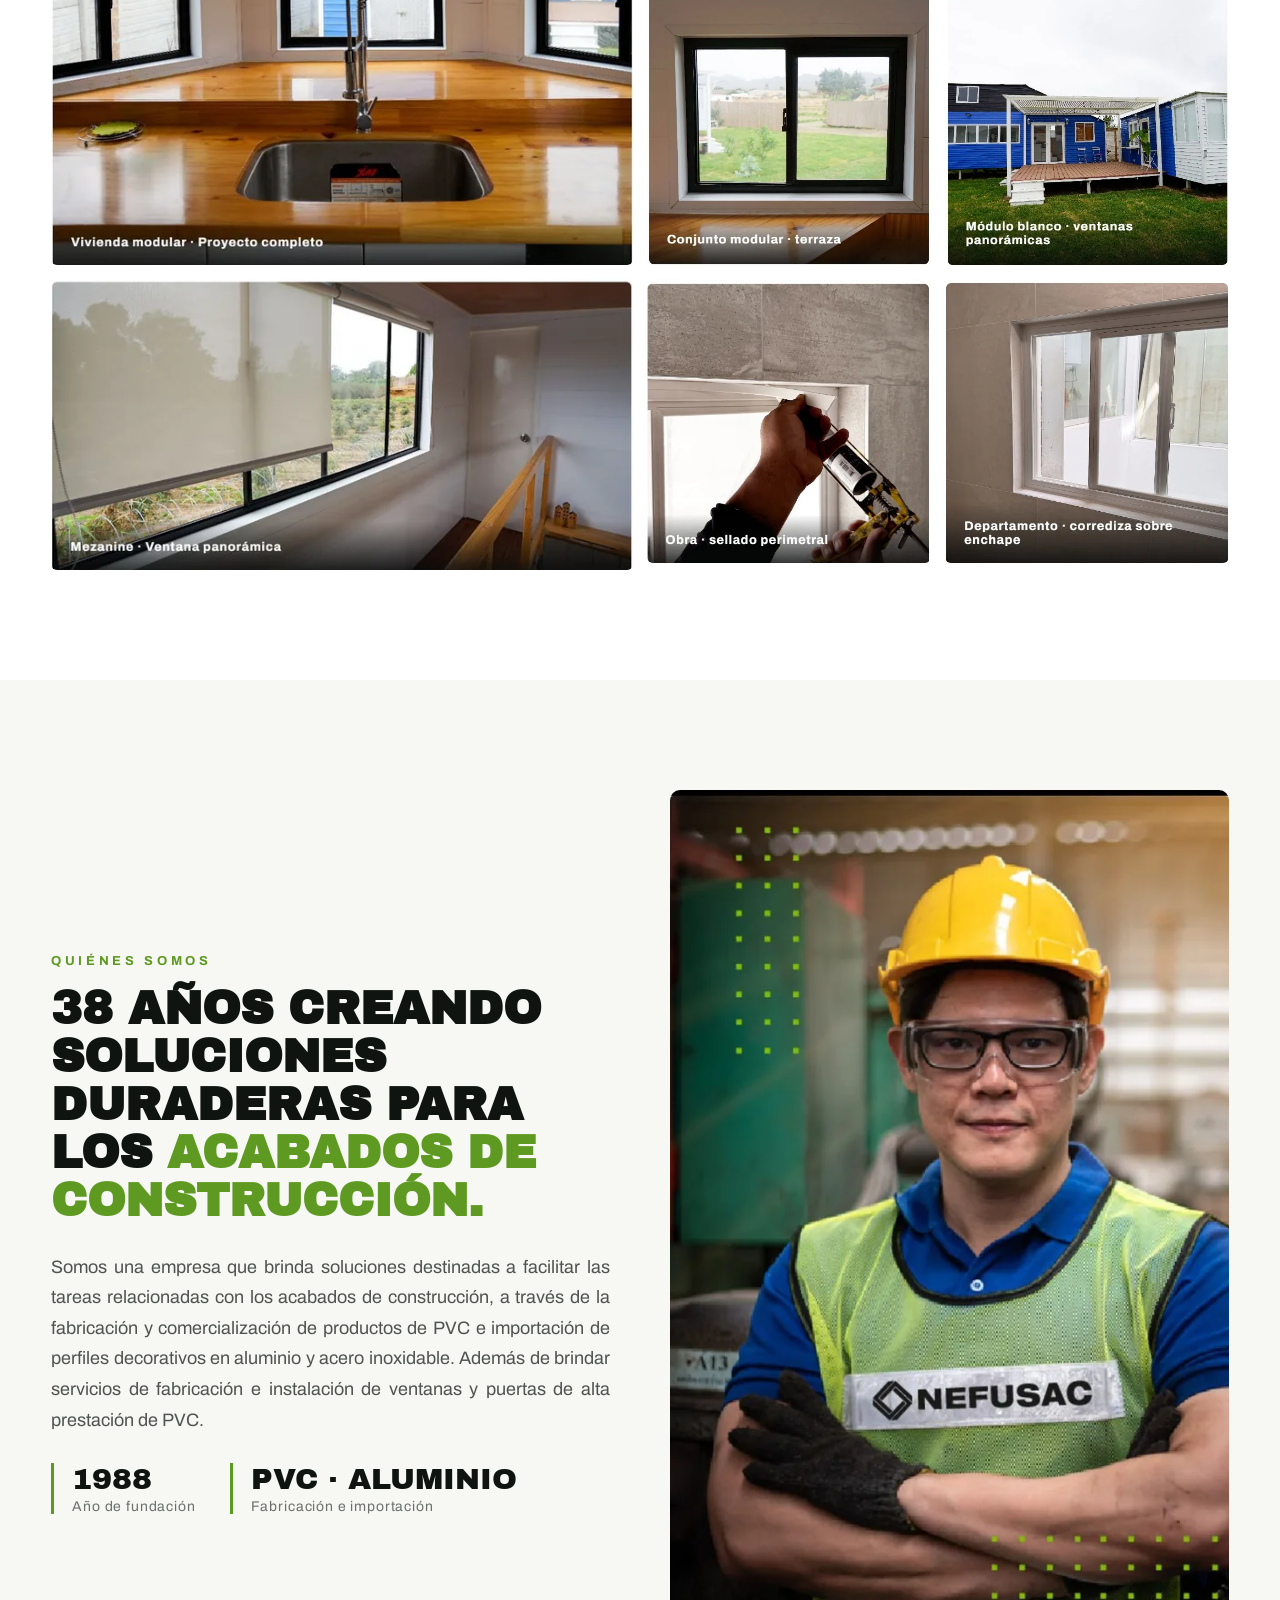
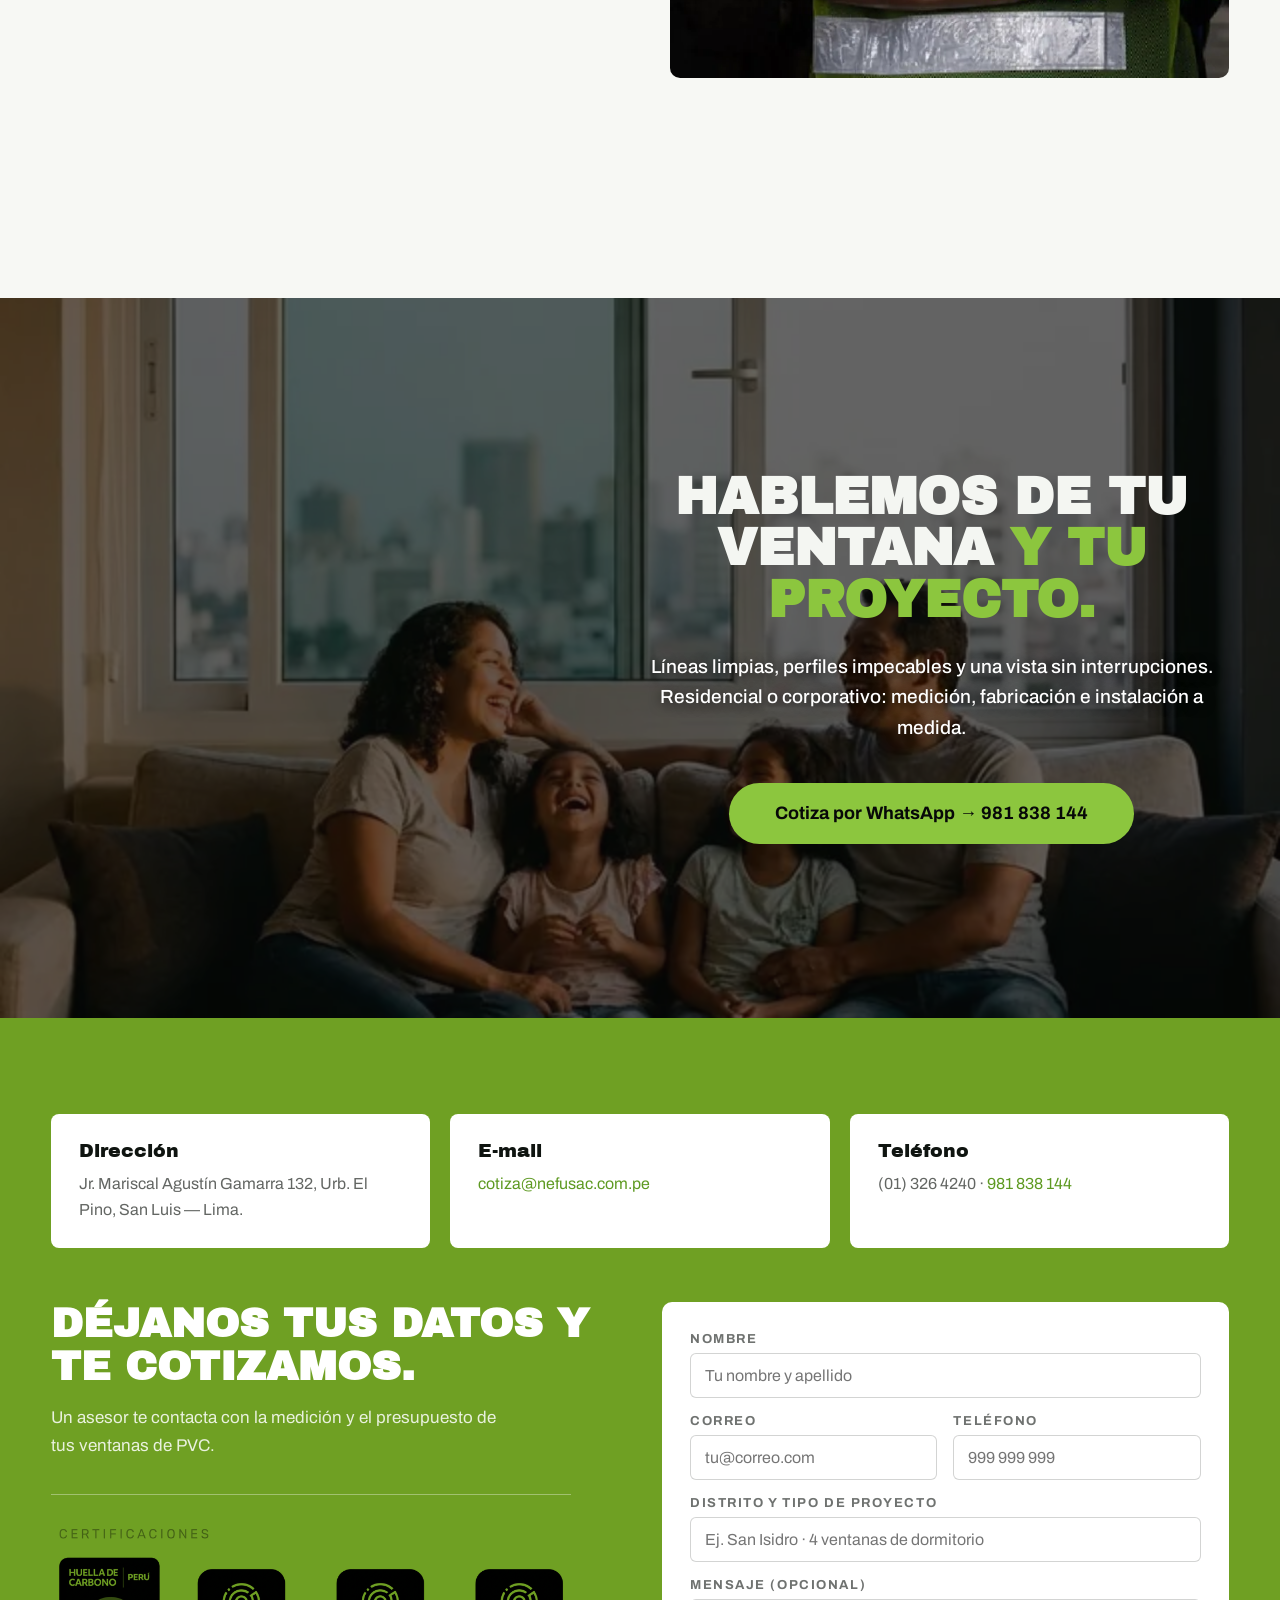
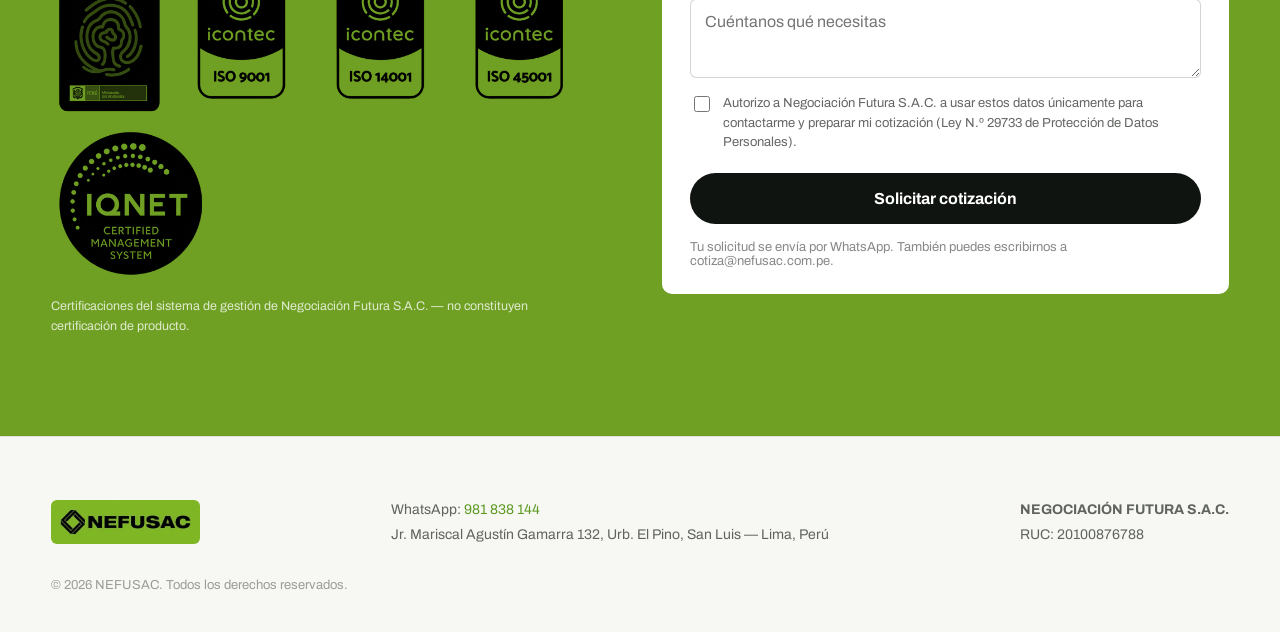
==== commit 35317809: "Update contact numbers and WhaActualizar el numero de WhatsApp a 981 838 144tsApp links" ====
--- a/index.html
+++ b/index.html
@@ -15,14 +15,14 @@
 <meta property="og:locale" content="es_PE">
 <meta property="og:url" content="https://ventanasnefusacpvc.com/">
 <meta property="og:title" content="Ventanas de PVC a medida en Lima | NEFUSAC">
-<meta property="og:description" content="El ruido se queda afuera. Ventanas de PVC con aislamiento acústico y térmico real. Cotiza gratis por WhatsApp: 981 124 794.">
+<meta property="og:description" content="El ruido se queda afuera. Ventanas de PVC con aislamiento acústico y térmico real. Cotiza gratis por WhatsApp: 981 838 144.">
 <meta property="og:image" content="https://ventanasnefusacpvc.com/assets/og-nefusac.jpg">
 <meta property="og:image:width" content="1200">
 <meta property="og:image:height" content="630">
 <meta property="og:image:alt" content="Familia en su sala con una ventana de PVC NEFUSAC y vista a la ciudad">
 <meta name="twitter:card" content="summary_large_image">
 <meta name="twitter:title" content="Ventanas de PVC a medida en Lima | NEFUSAC">
-<meta name="twitter:description" content="El ruido se queda afuera. Aislamiento acústico y térmico real. Cotiza por WhatsApp: 981 124 794.">
+<meta name="twitter:description" content="El ruido se queda afuera. Aislamiento acústico y térmico real. Cotiza por WhatsApp: 981 838 144.">
 <meta name="twitter:image" content="https://ventanasnefusacpvc.com/assets/og-nefusac.jpg">
 <link rel="icon" href="assets/logo.jpg">
 <link rel="preload" as="font" type="font/woff2" href="assets/fonts/archivo-black-latin-400-normal.woff2" crossorigin>
@@ -38,7 +38,7 @@
    "name": "NEFUSAC — Negociación Futura S.A.C.",
    "description": "Fabricación e instalación de ventanas de PVC a medida en Lima, con aislamiento acústico y térmico y vidrio laminado de 6 mm.",
    "url": "https://ventanasnefusacpvc.com/",
-   "telephone": "+51981124794",
+   "telephone": "+51981838144",
    "email": "cotiza@nefusac.com.pe",
    "foundingDate": "1988",
    "image": [
@@ -60,7 +60,7 @@
     "name": "Lima"
    },
    "sameAs": [
-    "https://wa.me/51981124794"
+    "https://wa.me/51981838144"
    ]
   },
   {
@@ -105,12 +105,12 @@
     <a class="hv5" href="#ficha" style="color: rgba(244,246,242,0.82); padding: 6px 0; border-bottom: 1px solid transparent; transition: color 0.2s, border-color 0.2s;">FICHA TÉCNICA</a>
     <a class="hv6" href="#empresa" style="color: rgba(244,246,242,0.82); padding: 6px 0; border-bottom: 1px solid transparent; transition: color 0.2s, border-color 0.2s;">EMPRESA</a>
     <span data-nav-phone="" style="display: flex; align-items: center; gap: 8px; color: rgba(244,246,242,0.55); font-weight: 600; letter-spacing: 0.06em; padding-left: 6px; border-left: 1px solid rgba(244,246,242,0.18);">
-      <a href="tel:+51981124794" style="color: inherit; display: inline-flex; align-items: center; gap: 8px;" aria-label="Llamar al 981 124 794"><svg width="15" height="15" viewBox="0 0 24 24" fill="none" stroke="#8CC63E" stroke-width="2" stroke-linecap="round" stroke-linejoin="round"><path d="M22 16.92v3a2 2 0 0 1-2.18 2 19.79 19.79 0 0 1-8.63-3.07 19.5 19.5 0 0 1-6-6 19.79 19.79 0 0 1-3.07-8.67A2 2 0 0 1 4.11 2h3a2 2 0 0 1 2 1.72c.13.96.36 1.9.7 2.81a2 2 0 0 1-.45 2.11L8.09 9.91a16 16 0 0 0 6 6l1.27-1.27a2 2 0 0 1 2.11-.45c.9.34 1.85.57 2.81.7A2 2 0 0 1 22 16.92z"></path></svg>
-      981 124 794</a>
+      <a href="tel:+51981838144" style="color: inherit; display: inline-flex; align-items: center; gap: 8px;" aria-label="Llamar al 981 838 144"><svg width="15" height="15" viewBox="0 0 24 24" fill="none" stroke="#8CC63E" stroke-width="2" stroke-linecap="round" stroke-linejoin="round"><path d="M22 16.92v3a2 2 0 0 1-2.18 2 19.79 19.79 0 0 1-8.63-3.07 19.5 19.5 0 0 1-6-6 19.79 19.79 0 0 1-3.07-8.67A2 2 0 0 1 4.11 2h3a2 2 0 0 1 2 1.72c.13.96.36 1.9.7 2.81a2 2 0 0 1-.45 2.11L8.09 9.91a16 16 0 0 0 6 6l1.27-1.27a2 2 0 0 1 2.11-.45c.9.34 1.85.57 2.81.7A2 2 0 0 1 22 16.92z"></path></svg>
+      981 838 144</a>
     </span>
-    <a class="hv7" href="https://wa.me/51981124794?text=Hola%20NEFUSAC%2C%20quiero%20cotizar%20mis%20ventanas%20de%20PVC.&utm_source=web&utm_medium=cta&utm_content=nav" target="_blank" rel="noopener" data-nav-cta="" style="background: #8CC63E; color: #070808; padding: 11px 24px; border-radius: 999px; font-weight: 800; letter-spacing: 0.1em; transition: background 0.2s, transform 0.2s, box-shadow 0.2s;">COTIZA</a>
-  </div>
-<details class="nav-movil"><summary aria-label="Abrir menú de navegación"><span class="barras" aria-hidden="true"><i></i><i></i><i></i></span>MENÚ</summary><nav class="nav-movil-panel" aria-label="Navegación principal"><a href="#inicio">INICIO</a><a href="#silencio">SILENCIO</a><a href="#producto">PRODUCTO</a><a href="#galeria">AMBIENTES</a><a href="#led">LUCES LED</a><a href="#ficha">FICHA TÉCNICA</a><a href="#empresa">EMPRESA</a><a class="tel" href="tel:+51981124794">981 124 794</a><a class="destacado" href="https://wa.me/51981124794?text=Hola%20NEFUSAC%2C%20quiero%20cotizar%20mis%20ventanas%20de%20PVC.&utm_source=web&utm_medium=cta&utm_content=menu-movil" target="_blank" rel="noopener">COTIZA POR WHATSAPP</a></nav></details></nav>
+    <a class="hv7" href="https://wa.me/51981838144?text=Hola%20NEFUSAC%2C%20quiero%20cotizar%20mis%20ventanas%20de%20PVC.&utm_source=web&utm_medium=cta&utm_content=nav" target="_blank" rel="noopener" data-nav-cta="" style="background: #8CC63E; color: #070808; padding: 11px 24px; border-radius: 999px; font-weight: 800; letter-spacing: 0.1em; transition: background 0.2s, transform 0.2s, box-shadow 0.2s;">COTIZA</a>
+  </div>
+<details class="nav-movil"><summary aria-label="Abrir menú de navegación"><span class="barras" aria-hidden="true"><i></i><i></i><i></i></span>MENÚ</summary><nav class="nav-movil-panel" aria-label="Navegación principal"><a href="#inicio">INICIO</a><a href="#silencio">SILENCIO</a><a href="#producto">PRODUCTO</a><a href="#galeria">AMBIENTES</a><a href="#led">LUCES LED</a><a href="#ficha">FICHA TÉCNICA</a><a href="#empresa">EMPRESA</a><a class="tel" href="tel:+51981838144">981 838 144</a><a class="destacado" href="https://wa.me/51981838144?text=Hola%20NEFUSAC%2C%20quiero%20cotizar%20mis%20ventanas%20de%20PVC.&utm_source=web&utm_medium=cta&utm_content=menu-movil" target="_blank" rel="noopener">COTIZA POR WHATSAPP</a></nav></details></nav>
 
 <header id="inicio" style="position: relative; height: 100vh; min-height: 640px; overflow: hidden; display: flex; align-items: flex-end;">
   <video data-hero src="assets/video-1.mp4" poster="assets/poster-1.webp" preload="none" autoplay muted loop playsinline data-hero-video style="position: absolute; inset: 0; width: 100%; height: 118%; top: -13%; object-fit: cover; object-position: center;"></video>
@@ -147,7 +147,7 @@
     </div>
     <h1 style="animation: heroIn 1.1s cubic-bezier(0.16,1,0.3,1) 0.35s both; font-family: 'Archivo Black', sans-serif; font-size: clamp(30px, 5vw, 76px); line-height: 0.96; margin: 0 0 26px; letter-spacing: -0.02em; text-wrap: balance;">EL RUIDO SE QUEDA<br><span style="color: #8CC63E;">AFUERA.</span></h1>
     <div style="animation: heroIn 1.1s cubic-bezier(0.16,1,0.3,1) 0.55s both; display: flex; flex-wrap: wrap; align-items: center; gap: 22px;">
-      <a class="hv8" href="https://wa.me/51981124794?text=Hola%20NEFUSAC%2C%20vi%20la%20portada%20y%20quiero%20cotizar%20mis%20ventanas%20de%20PVC.&utm_source=web&utm_medium=cta&utm_content=hero" target="_blank" rel="noopener" style="background: #8CC63E; color: #070808; padding: 18px 38px; border-radius: 999px; font-weight: 700; font-size: 17px; display: inline-flex; align-items: center; gap: 10px; transition: transform 0.25s, background 0.25s;">Cotiza por WhatsApp →</a><p style="margin: 0; max-width: 460px; color: #FFFFFF; font-size: 19px; font-weight: 500; line-height: 1.55; text-shadow: 0 2px 12px rgba(0,0,0,0.7); width: 495px; height: 88px">Menos ruido y más confort, con vidrio laminado con 6&nbsp;mm, sellado perimetral continuo y perfiles de PVC de alto desempeño.</p>
+      <a class="hv8" href="https://wa.me/51981838144?text=Hola%20NEFUSAC%2C%20vi%20la%20portada%20y%20quiero%20cotizar%20mis%20ventanas%20de%20PVC.&utm_source=web&utm_medium=cta&utm_content=hero" target="_blank" rel="noopener" style="background: #8CC63E; color: #070808; padding: 18px 38px; border-radius: 999px; font-weight: 700; font-size: 17px; display: inline-flex; align-items: center; gap: 10px; transition: transform 0.25s, background 0.25s;">Cotiza por WhatsApp →</a><p style="margin: 0; max-width: 460px; color: #FFFFFF; font-size: 19px; font-weight: 500; line-height: 1.55; text-shadow: 0 2px 12px rgba(0,0,0,0.7); width: 495px; height: 88px">Menos ruido y más confort, con vidrio laminado con 6&nbsp;mm, sellado perimetral continuo y perfiles de PVC de alto desempeño.</p>
       
     </div>
   </div>
@@ -412,7 +412,7 @@
     <p style="margin: 10px 0 0; font-size: 8.5px; color: rgba(15,20,16,0.32); letter-spacing: 0.05em;">Imágenes referenciales</p>
 
     <div data-reveal="" style="margin-top: 36px; display: flex; flex-wrap: wrap; align-items: center; gap: 22px;">
-      <a class="hv22" href="https://wa.me/51981124794?text=Hola%20NEFUSAC%2C%20quiero%20ventanas%20de%20PVC%20con%20luz%20LED%20perimetral.&utm_source=web&utm_medium=cta&utm_content=led" target="_blank" rel="noopener" style="background: #8CC63E; color: #070808; padding: 16px 34px; border-radius: 999px; font-weight: 700; font-size: 16px; transition: transform 0.25s, background 0.25s;">Quiero LED en mis ventanas →</a>
+      <a class="hv22" href="https://wa.me/51981838144?text=Hola%20NEFUSAC%2C%20quiero%20ventanas%20de%20PVC%20con%20luz%20LED%20perimetral.&utm_source=web&utm_medium=cta&utm_content=led" target="_blank" rel="noopener" style="background: #8CC63E; color: #070808; padding: 16px 34px; border-radius: 999px; font-weight: 700; font-size: 16px; transition: transform 0.25s, background 0.25s;">Quiero LED en mis ventanas →</a>
       <p style="margin: 0; color: rgba(15,20,16,0.55); font-size: 15px;">Se cotiza por separado, con condiciones de garantía propias. Perfil de ventana disponible en blanco y negro.</p>
     </div>
   </div>
@@ -520,7 +520,7 @@
   <div style="position: relative; z-index: 2; padding: 100px 4vw; max-width: 880px;">
     <h2 data-reveal="" style="font-family: 'Archivo Black', sans-serif; font-size: clamp(28px, 4vw, 60px); line-height: 1; margin: 0 0 26px;">HABLEMOS DE TU VENTANA <span style="color: #8CC63E;">Y TU PROYECTO.</span></h2>
     <p data-reveal="" style="font-size: 19px; color: #FFFFFF; font-weight: 500; text-shadow: 0 2px 12px rgba(0,0,0,0.7); margin: 0 0 40px; line-height: 1.6;">Líneas limpias, perfiles impecables y una vista sin interrupciones. Residencial o corporativo: medición, fabricación e instalación a medida.</p>
-    <a class="hv35" data-reveal="" href="https://wa.me/51981124794?text=Hola%20NEFUSAC%2C%20quiero%20hablar%20de%20mi%20ventana%20y%20mi%20proyecto.&utm_source=web&utm_medium=cta&utm_content=cierre" target="_blank" rel="noopener" style="background: #8CC63E; color: #070808; padding: 20px 46px; border-radius: 999px; font-weight: 700; font-size: 18px; display: inline-block; transition: transform 0.25s, background 0.25s;">Cotiza por WhatsApp → 981 124 794</a>
+    <a class="hv35" data-reveal="" href="https://wa.me/51981838144?text=Hola%20NEFUSAC%2C%20quiero%20hablar%20de%20mi%20ventana%20y%20mi%20proyecto.&utm_source=web&utm_medium=cta&utm_content=cierre" target="_blank" rel="noopener" style="background: #8CC63E; color: #070808; padding: 20px 46px; border-radius: 999px; font-weight: 700; font-size: 18px; display: inline-block; transition: transform 0.25s, background 0.25s;">Cotiza por WhatsApp → 981 838 144</a>
   </div>
 </section>
 
@@ -537,7 +537,7 @@
       </div>
       <div data-reveal="" style="background: #FFFFFF; border-radius: 8px; padding: 26px 28px;">
         <p style="margin: 0 0 10px; font-family: 'Archivo Black', sans-serif; font-size: 19px; color: #0F1410;">Teléfono</p>
-        <p style="margin: 0; color: rgba(15,20,16,0.65); font-size: 16px; line-height: 1.6;">(01) 326 4240 · <a href="https://wa.me/51981124794?text=Hola%20NEFUSAC%2C%20los%20contacto%20desde%20la%20web%20para%20una%20cotizacion.&utm_source=web&utm_medium=cta&utm_content=contacto" target="_blank" rel="noopener" style="color: #5E9A22;">981 124 794</a></p>
+        <p style="margin: 0; color: rgba(15,20,16,0.65); font-size: 16px; line-height: 1.6;">(01) 326 4240 · <a href="https://wa.me/51981838144?text=Hola%20NEFUSAC%2C%20los%20contacto%20desde%20la%20web%20para%20una%20cotizacion.&utm_source=web&utm_medium=cta&utm_content=contacto" target="_blank" rel="noopener" style="color: #5E9A22;">981 838 144</a></p>
       </div>
     </div>
 
@@ -593,7 +593,7 @@
   <div style="padding: 60px 4vw 40px; border-top: 1px solid rgba(15,20,16,0.1); display: flex; flex-wrap: wrap; gap: 30px; align-items: center; justify-content: space-between; max-width: 1400px; margin: 0 auto;">
     <picture><source type="image/webp" srcset="assets/logo.webp"><img loading="lazy" decoding="async" width="445" height="132" src="assets/logo.jpg" alt="NEFUSAC" style="height: 44px; border-radius: 6px;"></picture>
     <div style="color: rgba(15,20,16,0.65); font-size: 14px; line-height: 1.8;">
-      WhatsApp: <a href="https://wa.me/51981124794?text=Hola%20NEFUSAC%2C%20quiero%20cotizar%20mis%20ventanas%20de%20PVC.&utm_source=web&utm_medium=cta&utm_content=footer" target="_blank" rel="noopener" style="color: #5E9A22;">981 124 794</a><br>
+      WhatsApp: <a href="https://wa.me/51981838144?text=Hola%20NEFUSAC%2C%20quiero%20cotizar%20mis%20ventanas%20de%20PVC.&utm_source=web&utm_medium=cta&utm_content=footer" target="_blank" rel="noopener" style="color: #5E9A22;">981 838 144</a><br>
       Jr. Mariscal Agustín Gamarra 132, Urb. El Pino, San Luis — Lima, Perú
     </div>
     <div style="color: rgba(15,20,16,0.65); font-size: 14px; line-height: 1.8;">
@@ -604,11 +604,11 @@
   </div>
 </footer>
 
-<a class="hv37" href="https://wa.me/51981124794?text=Hola%20NEFUSAC%2C%20quiero%20cotizar%20mis%20ventanas%20de%20PVC.&utm_source=web&utm_medium=cta&utm_content=flotante" target="_blank" rel="noopener" aria-label="Escríbenos por WhatsApp" style="position: fixed; bottom: 26px; right: 26px; z-index: 95; display: inline-flex; align-items: center; gap: 14px; padding: 14px 26px 14px 16px; border-radius: 999px; background: #070808; border: 2px solid #25D366; color: #FFFFFF; font-weight: 700; font-size: 17px; letter-spacing: 0.02em; box-shadow: 0 12px 34px rgba(0,0,0,0.55); animation: floaty 4s ease-in-out infinite; transition: transform 0.25s, background 0.25s;">
+<a class="hv37" href="https://wa.me/51981838144?text=Hola%20NEFUSAC%2C%20quiero%20cotizar%20mis%20ventanas%20de%20PVC.&utm_source=web&utm_medium=cta&utm_content=flotante" target="_blank" rel="noopener" aria-label="Escríbenos por WhatsApp" style="position: fixed; bottom: 26px; right: 26px; z-index: 95; display: inline-flex; align-items: center; gap: 14px; padding: 14px 26px 14px 16px; border-radius: 999px; background: #070808; border: 2px solid #25D366; color: #FFFFFF; font-weight: 700; font-size: 17px; letter-spacing: 0.02em; box-shadow: 0 12px 34px rgba(0,0,0,0.55); animation: floaty 4s ease-in-out infinite; transition: transform 0.25s, background 0.25s;">
   <span style="width: 52px; height: 52px; border-radius: 50%; background: #25D366; display: flex; align-items: center; justify-content: center; flex: none; animation: pulseRing 2.2s infinite;">
     <svg width="32" height="32" viewBox="0 0 24 24" fill="#070808"><path d="M12.04 2c-5.46 0-9.91 4.45-9.91 9.91 0 1.75.46 3.45 1.32 4.95L2.05 22l5.25-1.38c1.45.79 3.08 1.21 4.74 1.21 5.46 0 9.91-4.45 9.91-9.91S17.5 2 12.04 2zm0 18.03c-1.48 0-2.93-.4-4.2-1.15l-.3-.18-3.12.82.83-3.04-.2-.31a8.26 8.26 0 0 1-1.26-4.38c0-4.54 3.7-8.24 8.25-8.24 4.54 0 8.24 3.7 8.24 8.24s-3.7 8.24-8.24 8.24zm4.52-6.16c-.25-.12-1.47-.72-1.69-.81-.23-.08-.39-.12-.56.13-.17.25-.64.81-.78.97-.14.17-.29.19-.54.06-.25-.12-1.05-.39-1.99-1.23-.74-.66-1.23-1.47-1.38-1.72-.14-.25-.02-.38.11-.51.11-.11.25-.29.37-.43.12-.14.17-.25.25-.41.08-.17.04-.31-.02-.43-.06-.12-.56-1.34-.76-1.84-.2-.48-.41-.42-.56-.43h-.48c-.17 0-.43.06-.66.31-.22.25-.86.85-.86 2.07 0 1.22.89 2.4 1.01 2.56.12.17 1.75 2.67 4.23 3.74.59.26 1.05.41 1.41.52.59.19 1.13.16 1.56.1.48-.07 1.47-.6 1.67-1.18.21-.58.21-1.07.14-1.18-.06-.11-.22-.17-.47-.29z"></path></svg>
   </span>
-  <span>Escríbenos<br><span style="font-weight: 500; font-size: 14px; color: rgba(255,255,255,0.7);">981 124 794</span></span>
+  <span>Escríbenos<br><span style="font-weight: 500; font-size: 14px; color: rgba(255,255,255,0.7);">981 838 144</span></span>
 </a>
 <script src="assets/app.js" defer></script>
 </body>
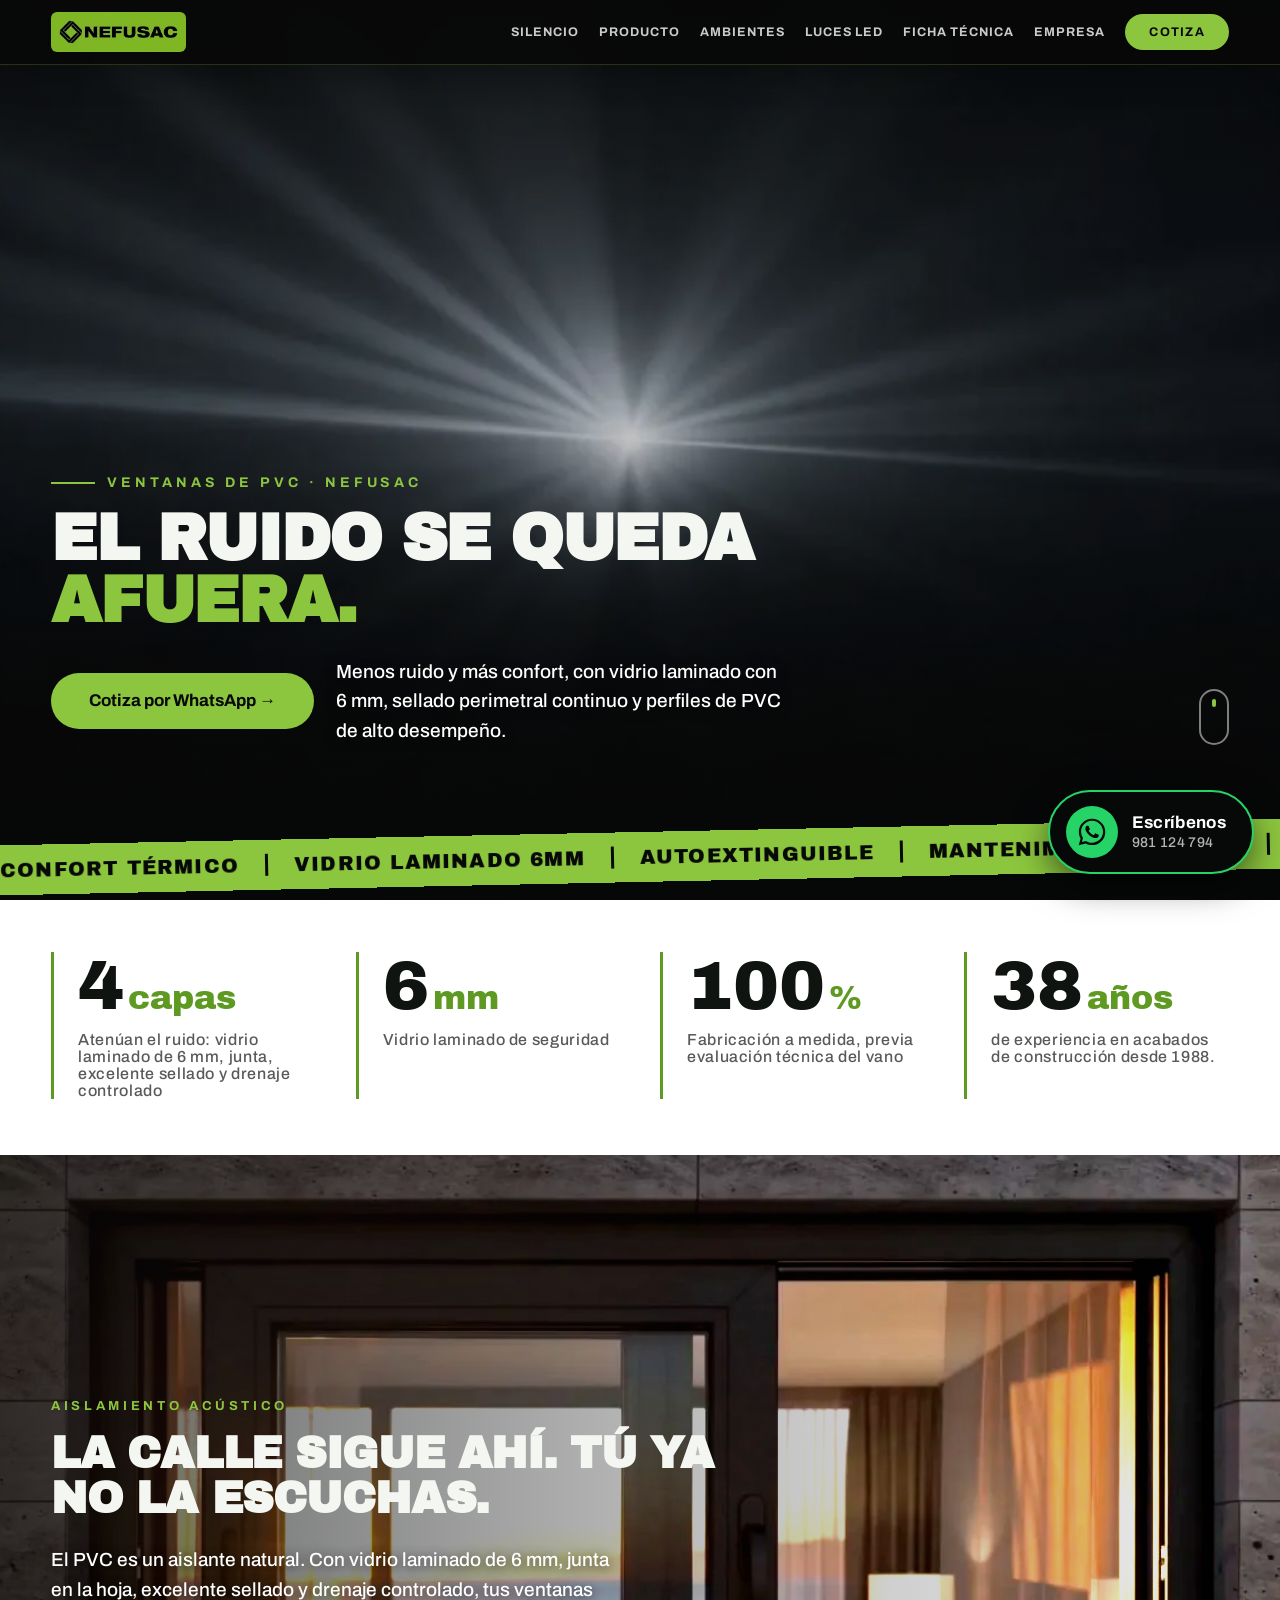
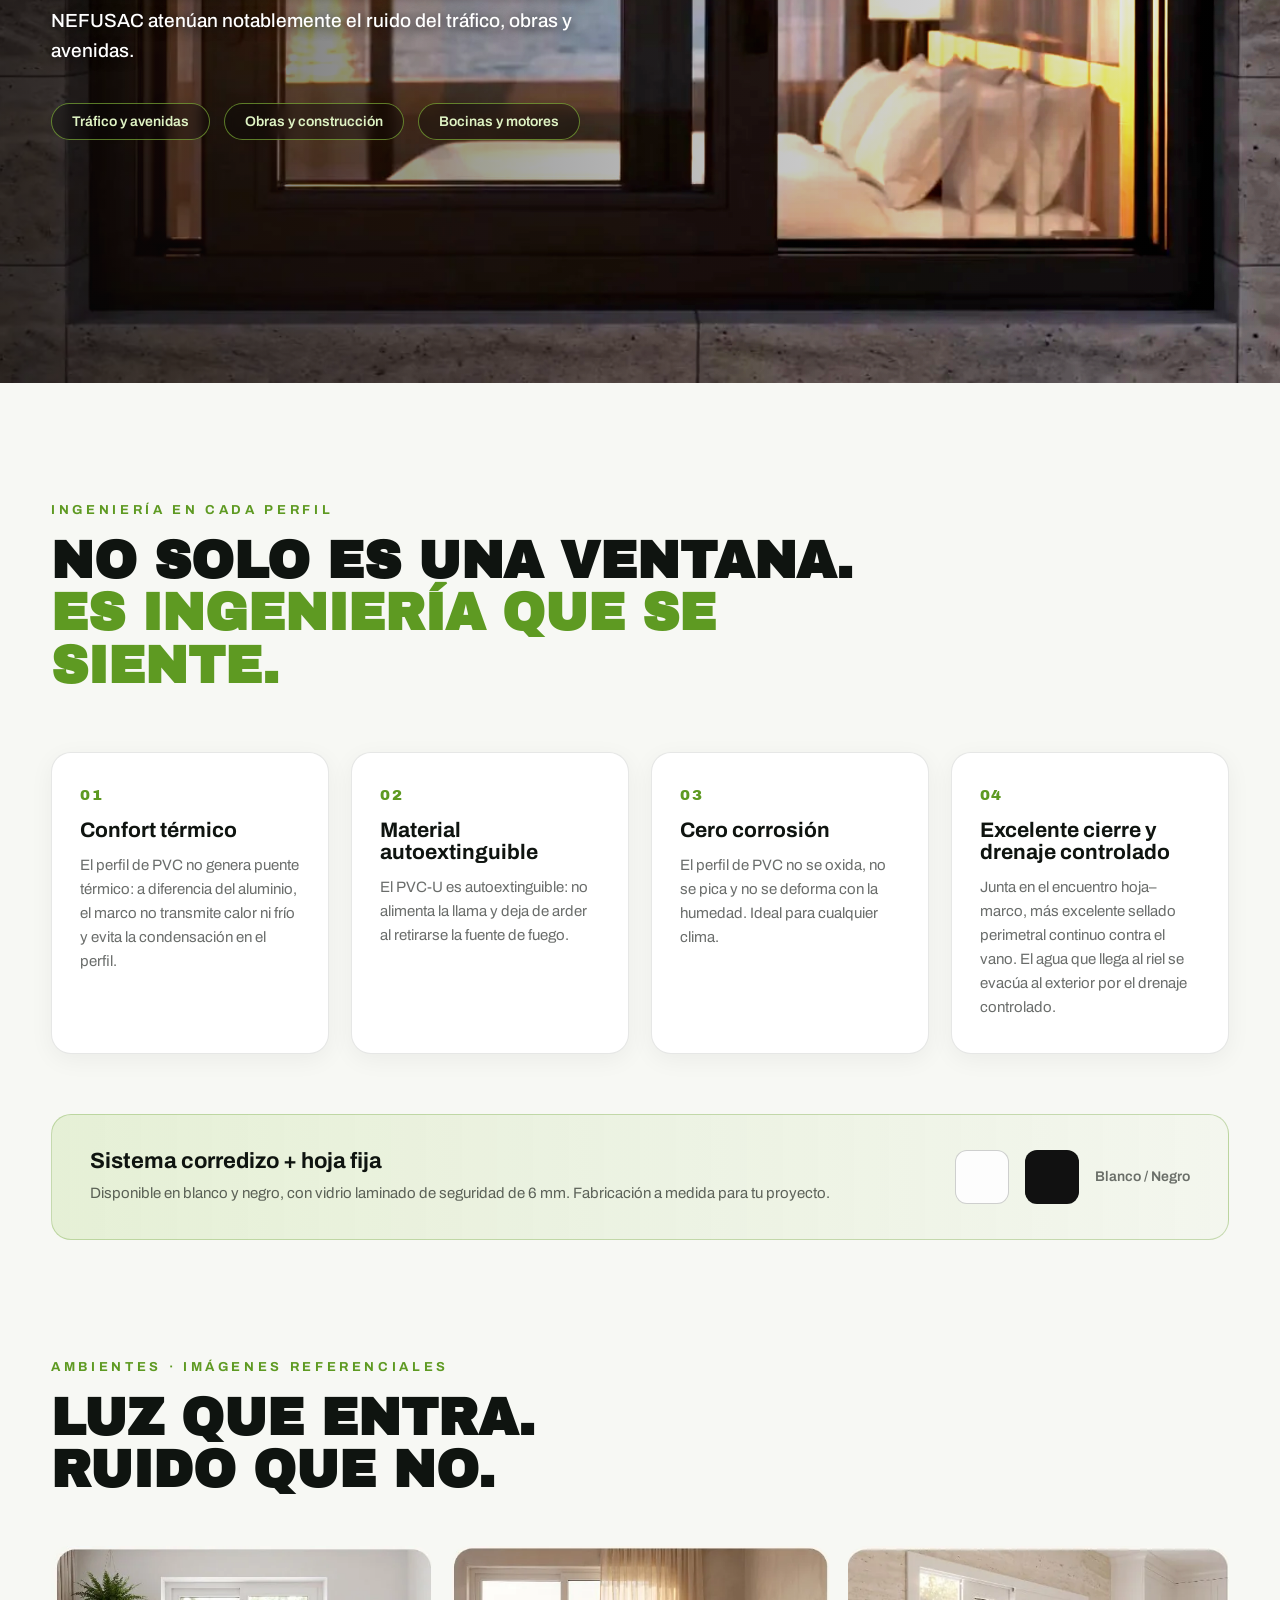
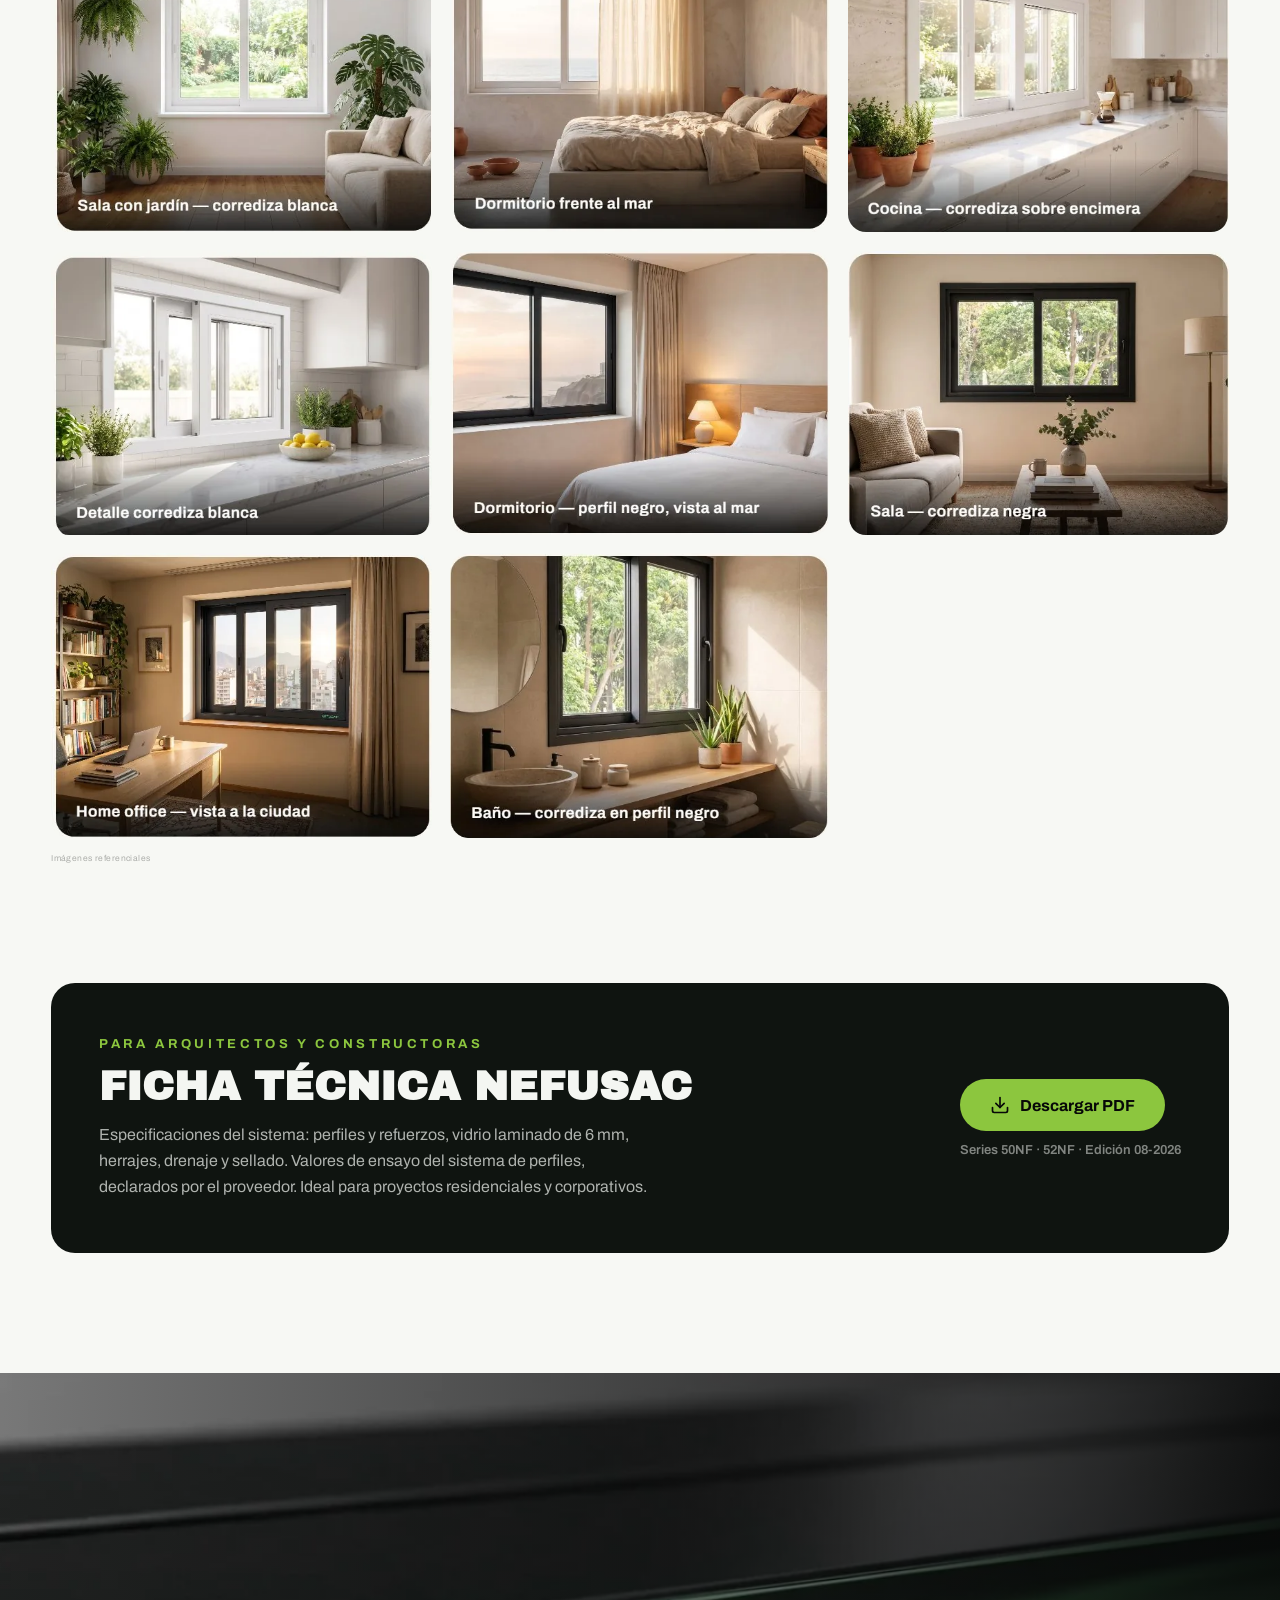
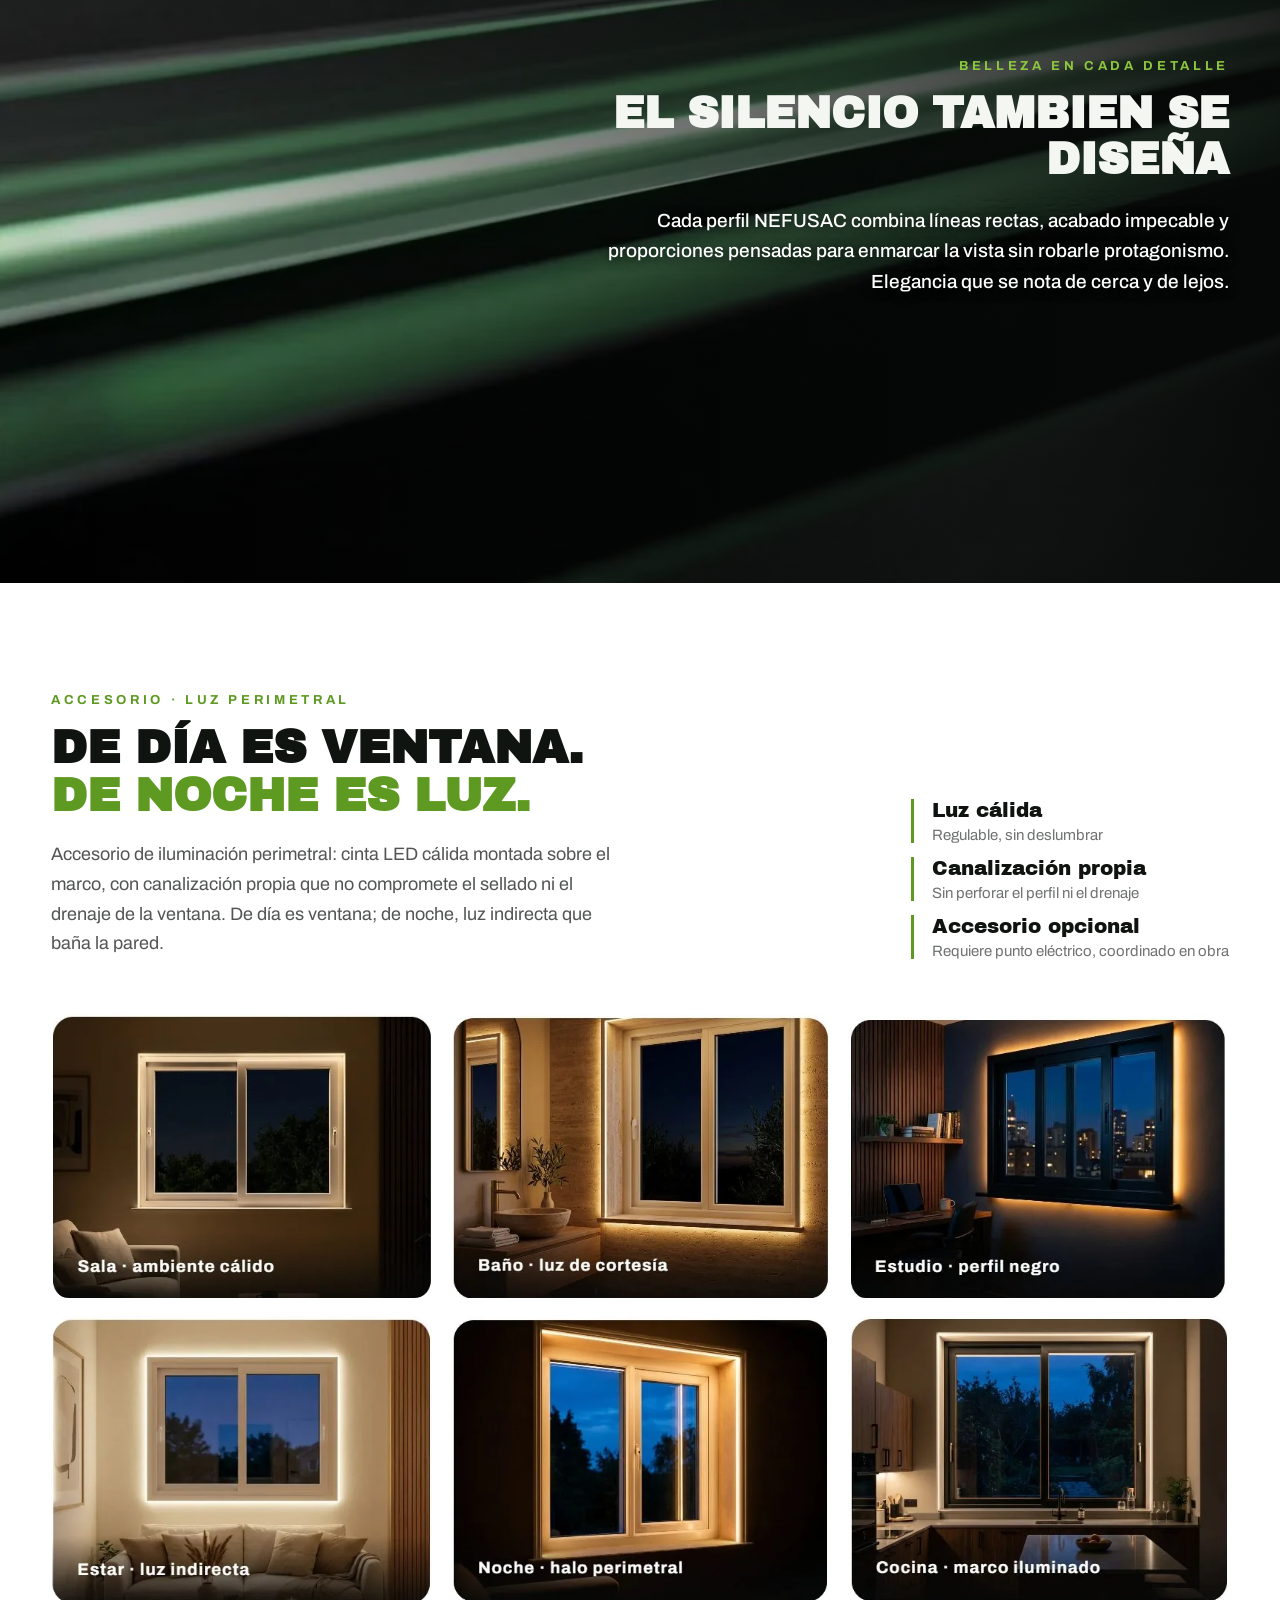
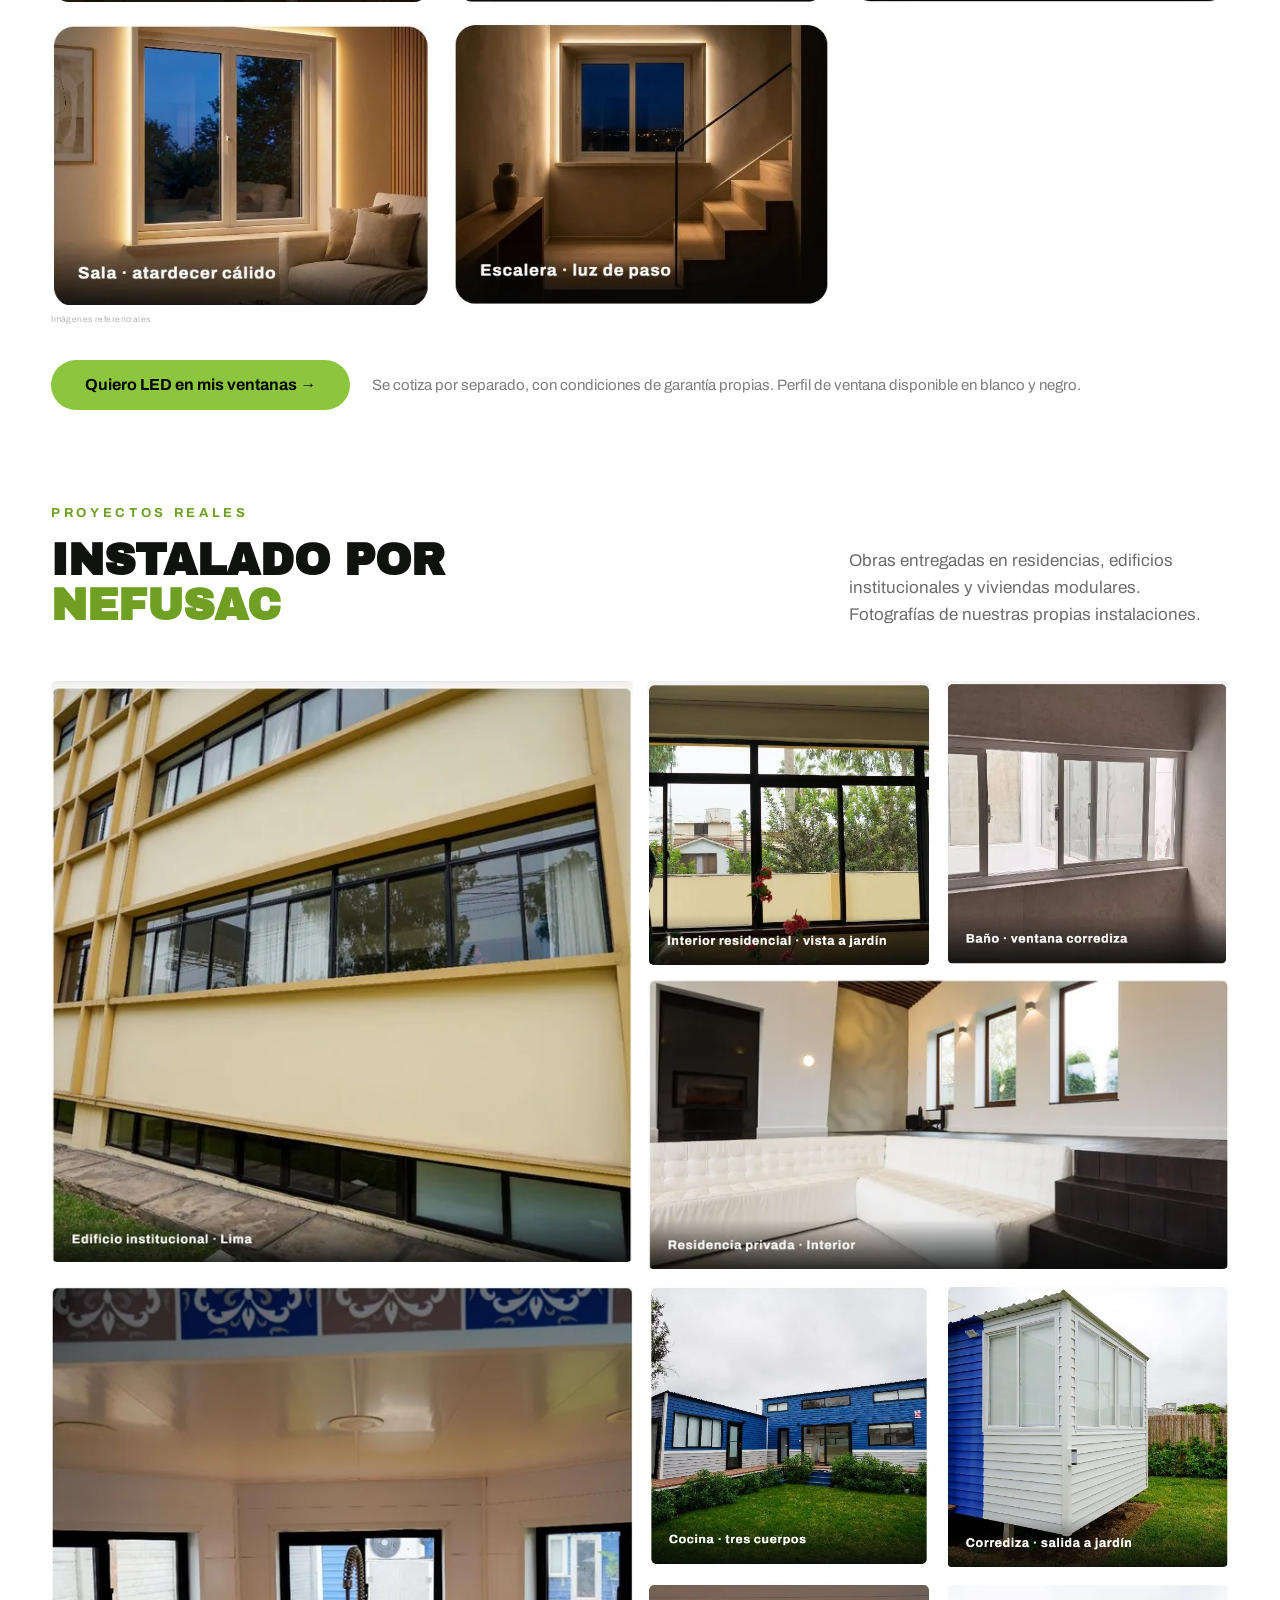
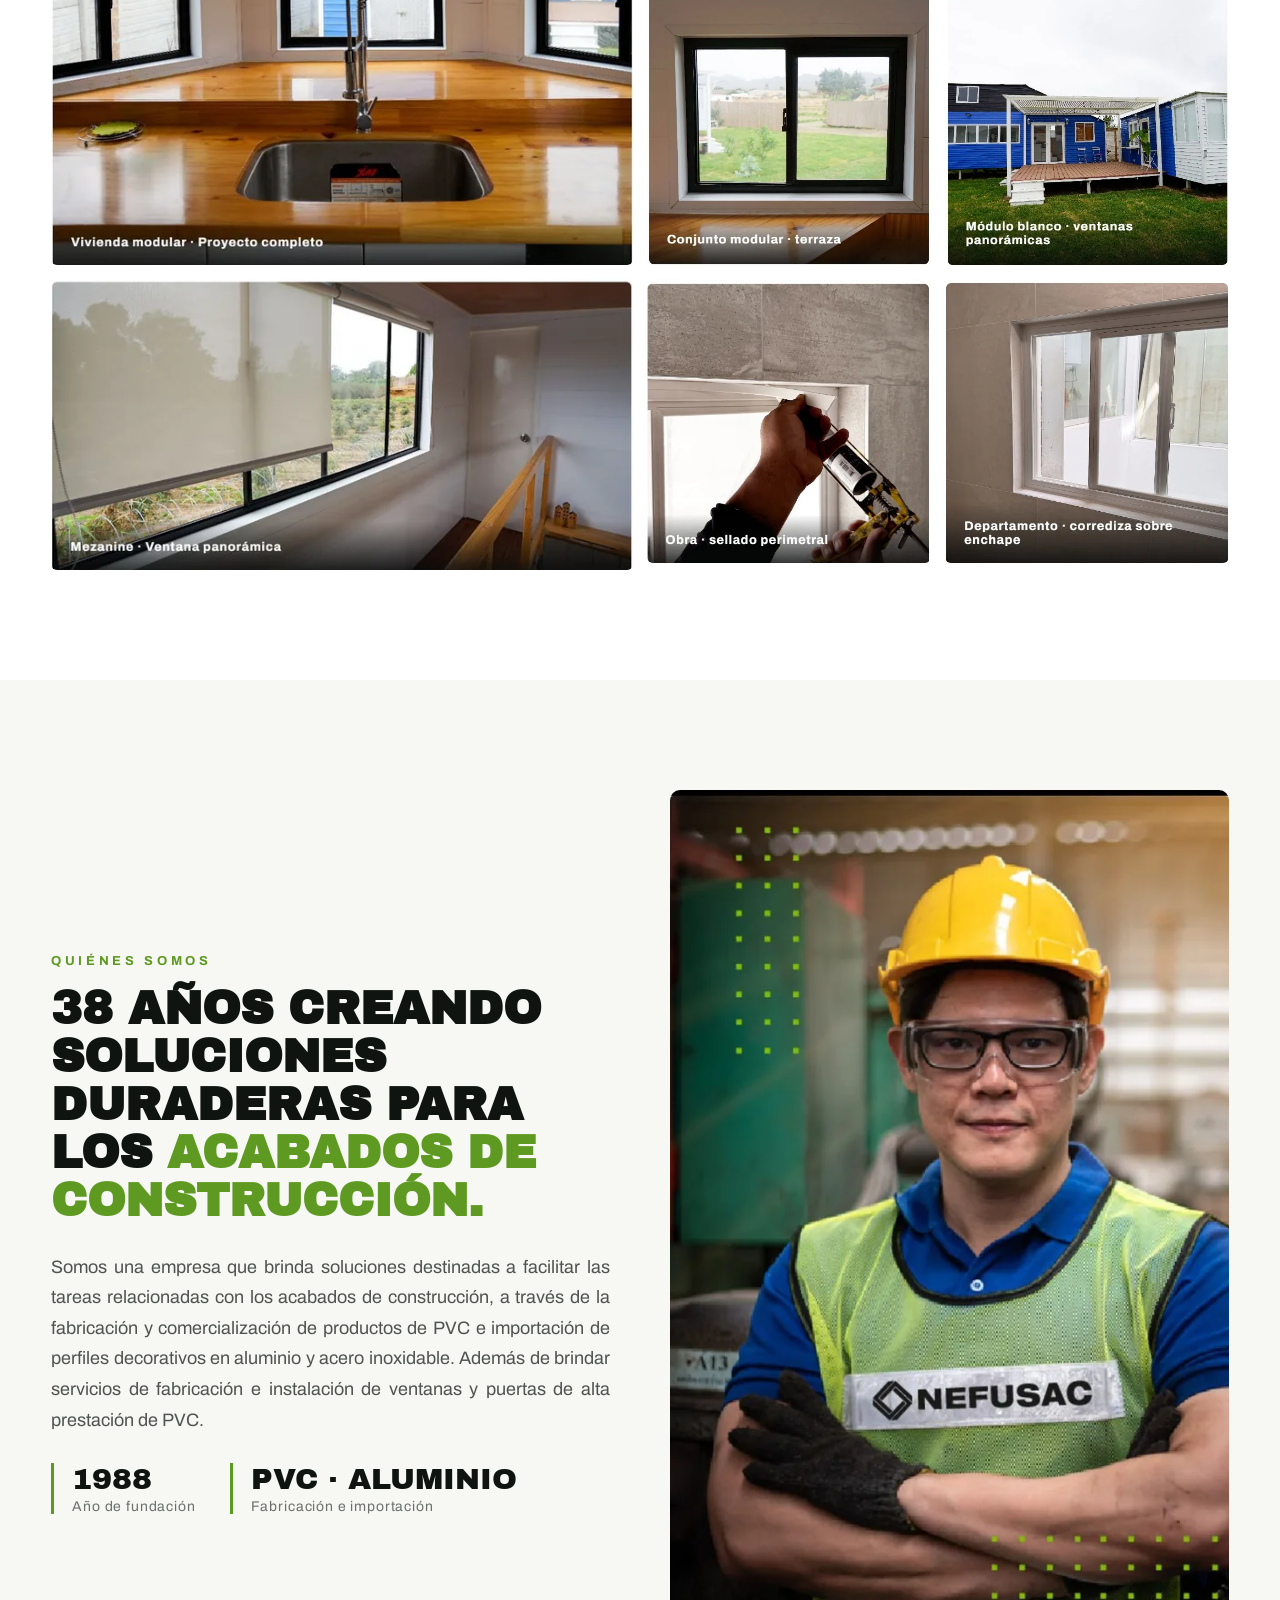
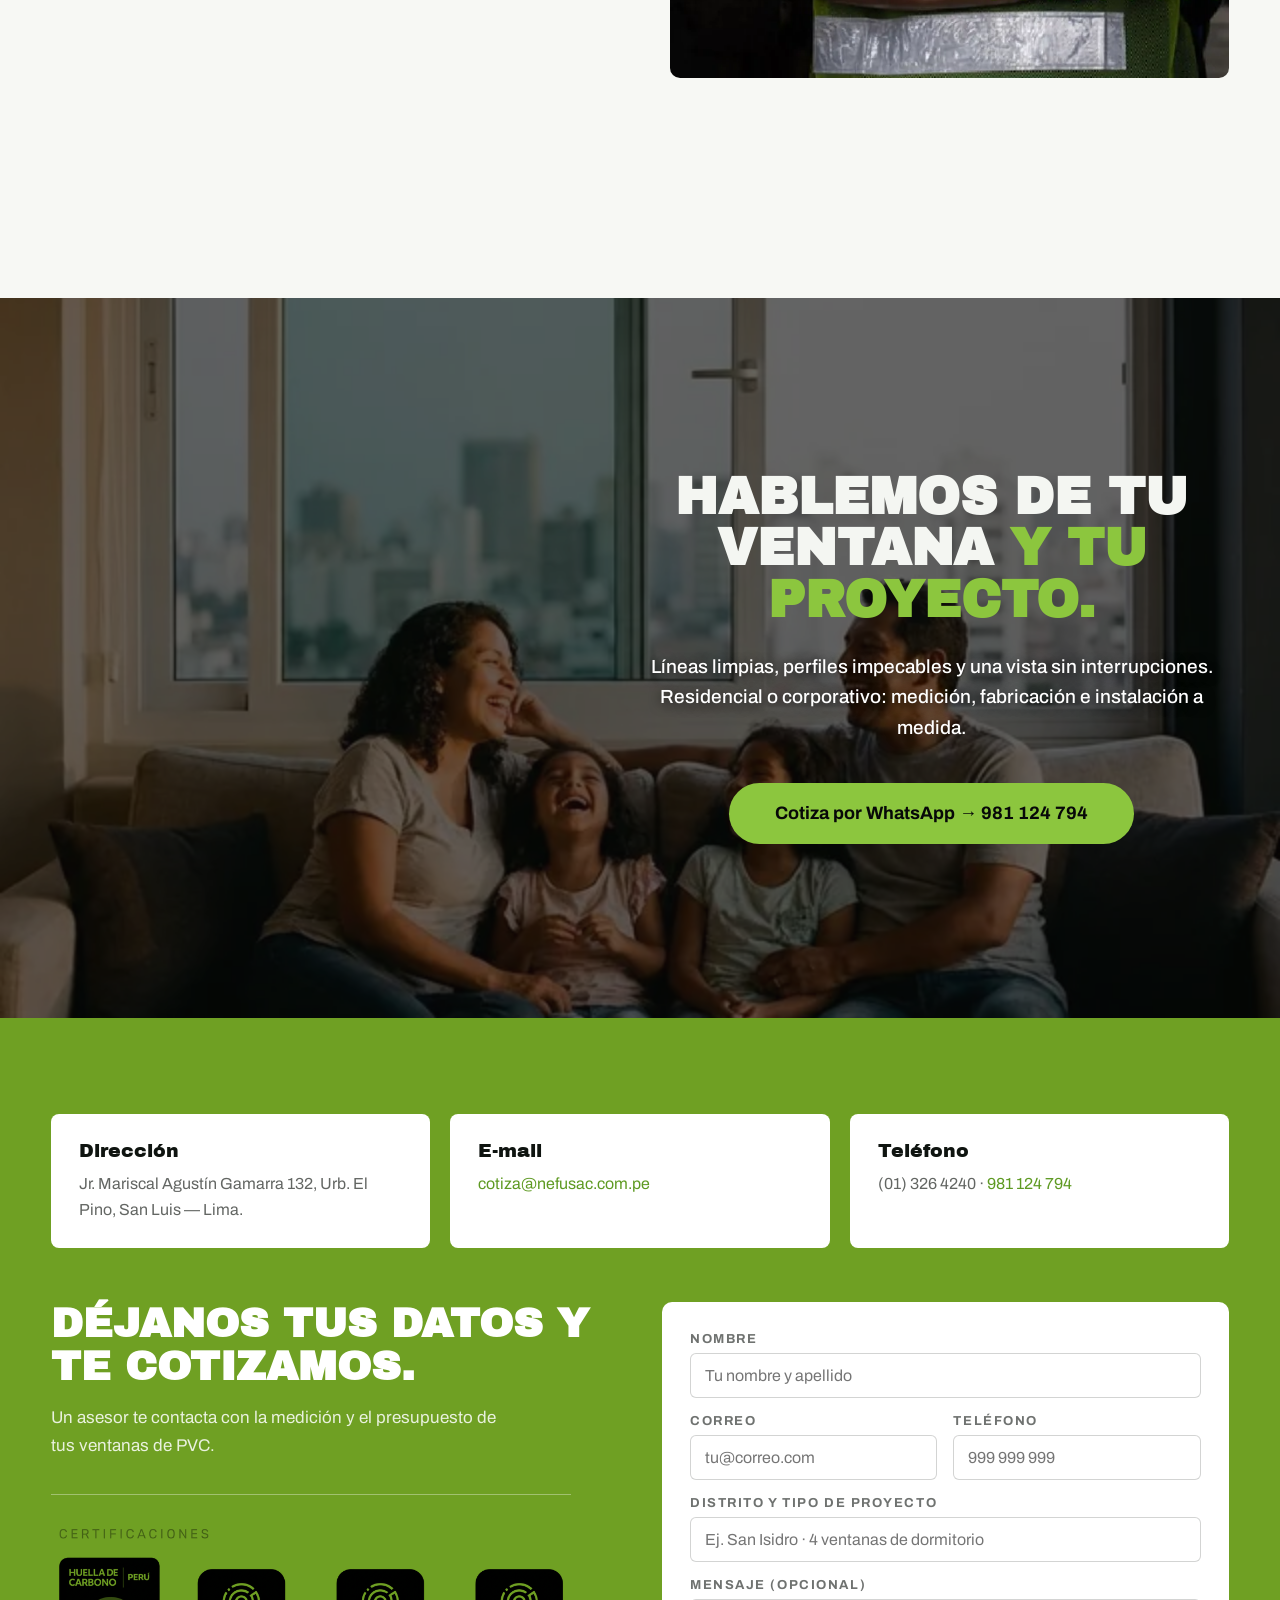
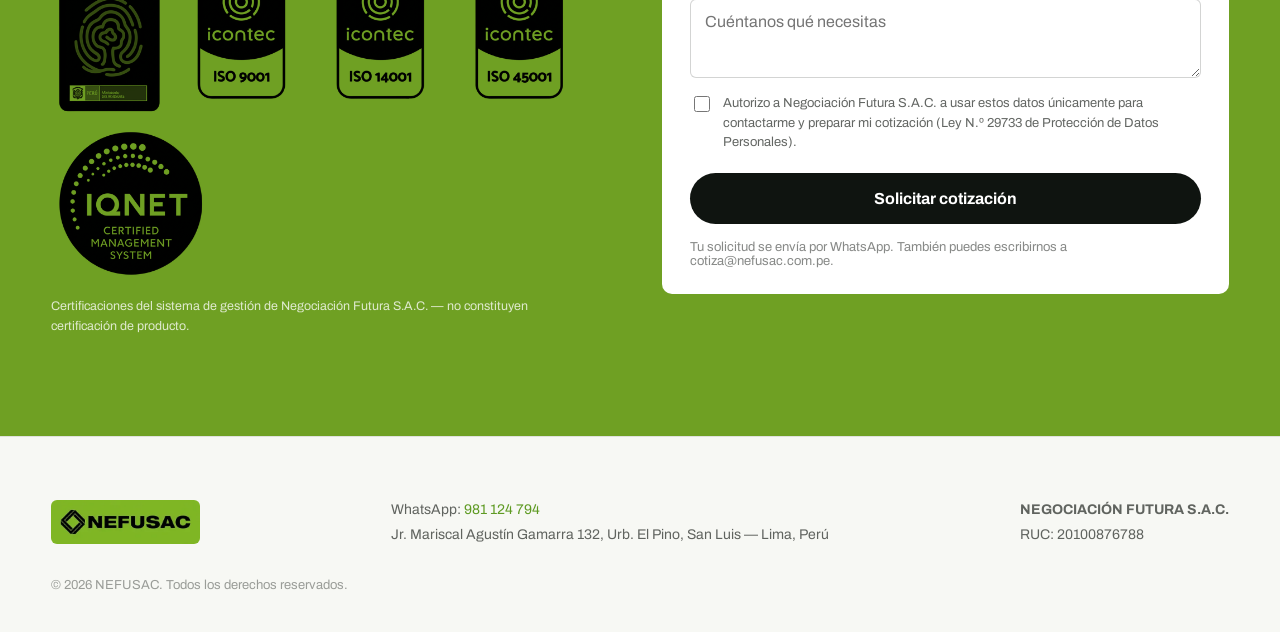
==== commit 06f0805f: "Revertir el numero de WhatsApp a 981 124 794" ====
--- a/index.html
+++ b/index.html
@@ -15,14 +15,14 @@
 <meta property="og:locale" content="es_PE">
 <meta property="og:url" content="https://ventanasnefusacpvc.com/">
 <meta property="og:title" content="Ventanas de PVC a medida en Lima | NEFUSAC">
-<meta property="og:description" content="El ruido se queda afuera. Ventanas de PVC con aislamiento acústico y térmico real. Cotiza gratis por WhatsApp: 981 838 144.">
+<meta property="og:description" content="El ruido se queda afuera. Ventanas de PVC con aislamiento acústico y térmico real. Cotiza gratis por WhatsApp: 981 124 794.">
 <meta property="og:image" content="https://ventanasnefusacpvc.com/assets/og-nefusac.jpg">
 <meta property="og:image:width" content="1200">
 <meta property="og:image:height" content="630">
 <meta property="og:image:alt" content="Familia en su sala con una ventana de PVC NEFUSAC y vista a la ciudad">
 <meta name="twitter:card" content="summary_large_image">
 <meta name="twitter:title" content="Ventanas de PVC a medida en Lima | NEFUSAC">
-<meta name="twitter:description" content="El ruido se queda afuera. Aislamiento acústico y térmico real. Cotiza por WhatsApp: 981 838 144.">
+<meta name="twitter:description" content="El ruido se queda afuera. Aislamiento acústico y térmico real. Cotiza por WhatsApp: 981 124 794.">
 <meta name="twitter:image" content="https://ventanasnefusacpvc.com/assets/og-nefusac.jpg">
 <link rel="icon" href="assets/logo.jpg">
 <link rel="preload" as="font" type="font/woff2" href="assets/fonts/archivo-black-latin-400-normal.woff2" crossorigin>
@@ -38,7 +38,7 @@
    "name": "NEFUSAC — Negociación Futura S.A.C.",
    "description": "Fabricación e instalación de ventanas de PVC a medida en Lima, con aislamiento acústico y térmico y vidrio laminado de 6 mm.",
    "url": "https://ventanasnefusacpvc.com/",
-   "telephone": "+51981838144",
+   "telephone": "+51981124794",
    "email": "cotiza@nefusac.com.pe",
    "foundingDate": "1988",
    "image": [
@@ -60,7 +60,7 @@
     "name": "Lima"
    },
    "sameAs": [
-    "https://wa.me/51981838144"
+    "https://wa.me/51981124794"
    ]
   },
   {
@@ -105,12 +105,12 @@
     <a class="hv5" href="#ficha" style="color: rgba(244,246,242,0.82); padding: 6px 0; border-bottom: 1px solid transparent; transition: color 0.2s, border-color 0.2s;">FICHA TÉCNICA</a>
     <a class="hv6" href="#empresa" style="color: rgba(244,246,242,0.82); padding: 6px 0; border-bottom: 1px solid transparent; transition: color 0.2s, border-color 0.2s;">EMPRESA</a>
     <span data-nav-phone="" style="display: flex; align-items: center; gap: 8px; color: rgba(244,246,242,0.55); font-weight: 600; letter-spacing: 0.06em; padding-left: 6px; border-left: 1px solid rgba(244,246,242,0.18);">
-      <a href="tel:+51981838144" style="color: inherit; display: inline-flex; align-items: center; gap: 8px;" aria-label="Llamar al 981 838 144"><svg width="15" height="15" viewBox="0 0 24 24" fill="none" stroke="#8CC63E" stroke-width="2" stroke-linecap="round" stroke-linejoin="round"><path d="M22 16.92v3a2 2 0 0 1-2.18 2 19.79 19.79 0 0 1-8.63-3.07 19.5 19.5 0 0 1-6-6 19.79 19.79 0 0 1-3.07-8.67A2 2 0 0 1 4.11 2h3a2 2 0 0 1 2 1.72c.13.96.36 1.9.7 2.81a2 2 0 0 1-.45 2.11L8.09 9.91a16 16 0 0 0 6 6l1.27-1.27a2 2 0 0 1 2.11-.45c.9.34 1.85.57 2.81.7A2 2 0 0 1 22 16.92z"></path></svg>
-      981 838 144</a>
+      <a href="tel:+51981124794" style="color: inherit; display: inline-flex; align-items: center; gap: 8px;" aria-label="Llamar al 981 124 794"><svg width="15" height="15" viewBox="0 0 24 24" fill="none" stroke="#8CC63E" stroke-width="2" stroke-linecap="round" stroke-linejoin="round"><path d="M22 16.92v3a2 2 0 0 1-2.18 2 19.79 19.79 0 0 1-8.63-3.07 19.5 19.5 0 0 1-6-6 19.79 19.79 0 0 1-3.07-8.67A2 2 0 0 1 4.11 2h3a2 2 0 0 1 2 1.72c.13.96.36 1.9.7 2.81a2 2 0 0 1-.45 2.11L8.09 9.91a16 16 0 0 0 6 6l1.27-1.27a2 2 0 0 1 2.11-.45c.9.34 1.85.57 2.81.7A2 2 0 0 1 22 16.92z"></path></svg>
+      981 124 794</a>
     </span>
-    <a class="hv7" href="https://wa.me/51981838144?text=Hola%20NEFUSAC%2C%20quiero%20cotizar%20mis%20ventanas%20de%20PVC.&utm_source=web&utm_medium=cta&utm_content=nav" target="_blank" rel="noopener" data-nav-cta="" style="background: #8CC63E; color: #070808; padding: 11px 24px; border-radius: 999px; font-weight: 800; letter-spacing: 0.1em; transition: background 0.2s, transform 0.2s, box-shadow 0.2s;">COTIZA</a>
-  </div>
-<details class="nav-movil"><summary aria-label="Abrir menú de navegación"><span class="barras" aria-hidden="true"><i></i><i></i><i></i></span>MENÚ</summary><nav class="nav-movil-panel" aria-label="Navegación principal"><a href="#inicio">INICIO</a><a href="#silencio">SILENCIO</a><a href="#producto">PRODUCTO</a><a href="#galeria">AMBIENTES</a><a href="#led">LUCES LED</a><a href="#ficha">FICHA TÉCNICA</a><a href="#empresa">EMPRESA</a><a class="tel" href="tel:+51981838144">981 838 144</a><a class="destacado" href="https://wa.me/51981838144?text=Hola%20NEFUSAC%2C%20quiero%20cotizar%20mis%20ventanas%20de%20PVC.&utm_source=web&utm_medium=cta&utm_content=menu-movil" target="_blank" rel="noopener">COTIZA POR WHATSAPP</a></nav></details></nav>
+    <a class="hv7" href="https://wa.me/51981124794?text=Hola%20NEFUSAC%2C%20quiero%20cotizar%20mis%20ventanas%20de%20PVC.&utm_source=web&utm_medium=cta&utm_content=nav" target="_blank" rel="noopener" data-nav-cta="" style="background: #8CC63E; color: #070808; padding: 11px 24px; border-radius: 999px; font-weight: 800; letter-spacing: 0.1em; transition: background 0.2s, transform 0.2s, box-shadow 0.2s;">COTIZA</a>
+  </div>
+<details class="nav-movil"><summary aria-label="Abrir menú de navegación"><span class="barras" aria-hidden="true"><i></i><i></i><i></i></span>MENÚ</summary><nav class="nav-movil-panel" aria-label="Navegación principal"><a href="#inicio">INICIO</a><a href="#silencio">SILENCIO</a><a href="#producto">PRODUCTO</a><a href="#galeria">AMBIENTES</a><a href="#led">LUCES LED</a><a href="#ficha">FICHA TÉCNICA</a><a href="#empresa">EMPRESA</a><a class="tel" href="tel:+51981124794">981 124 794</a><a class="destacado" href="https://wa.me/51981124794?text=Hola%20NEFUSAC%2C%20quiero%20cotizar%20mis%20ventanas%20de%20PVC.&utm_source=web&utm_medium=cta&utm_content=menu-movil" target="_blank" rel="noopener">COTIZA POR WHATSAPP</a></nav></details></nav>
 
 <header id="inicio" style="position: relative; height: 100vh; min-height: 640px; overflow: hidden; display: flex; align-items: flex-end;">
   <video data-hero src="assets/video-1.mp4" poster="assets/poster-1.webp" preload="none" autoplay muted loop playsinline data-hero-video style="position: absolute; inset: 0; width: 100%; height: 118%; top: -13%; object-fit: cover; object-position: center;"></video>
@@ -147,7 +147,7 @@
     </div>
     <h1 style="animation: heroIn 1.1s cubic-bezier(0.16,1,0.3,1) 0.35s both; font-family: 'Archivo Black', sans-serif; font-size: clamp(30px, 5vw, 76px); line-height: 0.96; margin: 0 0 26px; letter-spacing: -0.02em; text-wrap: balance;">EL RUIDO SE QUEDA<br><span style="color: #8CC63E;">AFUERA.</span></h1>
     <div style="animation: heroIn 1.1s cubic-bezier(0.16,1,0.3,1) 0.55s both; display: flex; flex-wrap: wrap; align-items: center; gap: 22px;">
-      <a class="hv8" href="https://wa.me/51981838144?text=Hola%20NEFUSAC%2C%20vi%20la%20portada%20y%20quiero%20cotizar%20mis%20ventanas%20de%20PVC.&utm_source=web&utm_medium=cta&utm_content=hero" target="_blank" rel="noopener" style="background: #8CC63E; color: #070808; padding: 18px 38px; border-radius: 999px; font-weight: 700; font-size: 17px; display: inline-flex; align-items: center; gap: 10px; transition: transform 0.25s, background 0.25s;">Cotiza por WhatsApp →</a><p style="margin: 0; max-width: 460px; color: #FFFFFF; font-size: 19px; font-weight: 500; line-height: 1.55; text-shadow: 0 2px 12px rgba(0,0,0,0.7); width: 495px; height: 88px">Menos ruido y más confort, con vidrio laminado con 6&nbsp;mm, sellado perimetral continuo y perfiles de PVC de alto desempeño.</p>
+      <a class="hv8" href="https://wa.me/51981124794?text=Hola%20NEFUSAC%2C%20vi%20la%20portada%20y%20quiero%20cotizar%20mis%20ventanas%20de%20PVC.&utm_source=web&utm_medium=cta&utm_content=hero" target="_blank" rel="noopener" style="background: #8CC63E; color: #070808; padding: 18px 38px; border-radius: 999px; font-weight: 700; font-size: 17px; display: inline-flex; align-items: center; gap: 10px; transition: transform 0.25s, background 0.25s;">Cotiza por WhatsApp →</a><p style="margin: 0; max-width: 460px; color: #FFFFFF; font-size: 19px; font-weight: 500; line-height: 1.55; text-shadow: 0 2px 12px rgba(0,0,0,0.7); width: 495px; height: 88px">Menos ruido y más confort, con vidrio laminado con 6&nbsp;mm, sellado perimetral continuo y perfiles de PVC de alto desempeño.</p>
       
     </div>
   </div>
@@ -412,7 +412,7 @@
     <p style="margin: 10px 0 0; font-size: 8.5px; color: rgba(15,20,16,0.32); letter-spacing: 0.05em;">Imágenes referenciales</p>
 
     <div data-reveal="" style="margin-top: 36px; display: flex; flex-wrap: wrap; align-items: center; gap: 22px;">
-      <a class="hv22" href="https://wa.me/51981838144?text=Hola%20NEFUSAC%2C%20quiero%20ventanas%20de%20PVC%20con%20luz%20LED%20perimetral.&utm_source=web&utm_medium=cta&utm_content=led" target="_blank" rel="noopener" style="background: #8CC63E; color: #070808; padding: 16px 34px; border-radius: 999px; font-weight: 700; font-size: 16px; transition: transform 0.25s, background 0.25s;">Quiero LED en mis ventanas →</a>
+      <a class="hv22" href="https://wa.me/51981124794?text=Hola%20NEFUSAC%2C%20quiero%20ventanas%20de%20PVC%20con%20luz%20LED%20perimetral.&utm_source=web&utm_medium=cta&utm_content=led" target="_blank" rel="noopener" style="background: #8CC63E; color: #070808; padding: 16px 34px; border-radius: 999px; font-weight: 700; font-size: 16px; transition: transform 0.25s, background 0.25s;">Quiero LED en mis ventanas →</a>
       <p style="margin: 0; color: rgba(15,20,16,0.55); font-size: 15px;">Se cotiza por separado, con condiciones de garantía propias. Perfil de ventana disponible en blanco y negro.</p>
     </div>
   </div>
@@ -520,7 +520,7 @@
   <div style="position: relative; z-index: 2; padding: 100px 4vw; max-width: 880px;">
     <h2 data-reveal="" style="font-family: 'Archivo Black', sans-serif; font-size: clamp(28px, 4vw, 60px); line-height: 1; margin: 0 0 26px;">HABLEMOS DE TU VENTANA <span style="color: #8CC63E;">Y TU PROYECTO.</span></h2>
     <p data-reveal="" style="font-size: 19px; color: #FFFFFF; font-weight: 500; text-shadow: 0 2px 12px rgba(0,0,0,0.7); margin: 0 0 40px; line-height: 1.6;">Líneas limpias, perfiles impecables y una vista sin interrupciones. Residencial o corporativo: medición, fabricación e instalación a medida.</p>
-    <a class="hv35" data-reveal="" href="https://wa.me/51981838144?text=Hola%20NEFUSAC%2C%20quiero%20hablar%20de%20mi%20ventana%20y%20mi%20proyecto.&utm_source=web&utm_medium=cta&utm_content=cierre" target="_blank" rel="noopener" style="background: #8CC63E; color: #070808; padding: 20px 46px; border-radius: 999px; font-weight: 700; font-size: 18px; display: inline-block; transition: transform 0.25s, background 0.25s;">Cotiza por WhatsApp → 981 838 144</a>
+    <a class="hv35" data-reveal="" href="https://wa.me/51981124794?text=Hola%20NEFUSAC%2C%20quiero%20hablar%20de%20mi%20ventana%20y%20mi%20proyecto.&utm_source=web&utm_medium=cta&utm_content=cierre" target="_blank" rel="noopener" style="background: #8CC63E; color: #070808; padding: 20px 46px; border-radius: 999px; font-weight: 700; font-size: 18px; display: inline-block; transition: transform 0.25s, background 0.25s;">Cotiza por WhatsApp → 981 124 794</a>
   </div>
 </section>
 
@@ -537,7 +537,7 @@
       </div>
       <div data-reveal="" style="background: #FFFFFF; border-radius: 8px; padding: 26px 28px;">
         <p style="margin: 0 0 10px; font-family: 'Archivo Black', sans-serif; font-size: 19px; color: #0F1410;">Teléfono</p>
-        <p style="margin: 0; color: rgba(15,20,16,0.65); font-size: 16px; line-height: 1.6;">(01) 326 4240 · <a href="https://wa.me/51981838144?text=Hola%20NEFUSAC%2C%20los%20contacto%20desde%20la%20web%20para%20una%20cotizacion.&utm_source=web&utm_medium=cta&utm_content=contacto" target="_blank" rel="noopener" style="color: #5E9A22;">981 838 144</a></p>
+        <p style="margin: 0; color: rgba(15,20,16,0.65); font-size: 16px; line-height: 1.6;">(01) 326 4240 · <a href="https://wa.me/51981124794?text=Hola%20NEFUSAC%2C%20los%20contacto%20desde%20la%20web%20para%20una%20cotizacion.&utm_source=web&utm_medium=cta&utm_content=contacto" target="_blank" rel="noopener" style="color: #5E9A22;">981 124 794</a></p>
       </div>
     </div>
 
@@ -593,7 +593,7 @@
   <div style="padding: 60px 4vw 40px; border-top: 1px solid rgba(15,20,16,0.1); display: flex; flex-wrap: wrap; gap: 30px; align-items: center; justify-content: space-between; max-width: 1400px; margin: 0 auto;">
     <picture><source type="image/webp" srcset="assets/logo.webp"><img loading="lazy" decoding="async" width="445" height="132" src="assets/logo.jpg" alt="NEFUSAC" style="height: 44px; border-radius: 6px;"></picture>
     <div style="color: rgba(15,20,16,0.65); font-size: 14px; line-height: 1.8;">
-      WhatsApp: <a href="https://wa.me/51981838144?text=Hola%20NEFUSAC%2C%20quiero%20cotizar%20mis%20ventanas%20de%20PVC.&utm_source=web&utm_medium=cta&utm_content=footer" target="_blank" rel="noopener" style="color: #5E9A22;">981 838 144</a><br>
+      WhatsApp: <a href="https://wa.me/51981124794?text=Hola%20NEFUSAC%2C%20quiero%20cotizar%20mis%20ventanas%20de%20PVC.&utm_source=web&utm_medium=cta&utm_content=footer" target="_blank" rel="noopener" style="color: #5E9A22;">981 124 794</a><br>
       Jr. Mariscal Agustín Gamarra 132, Urb. El Pino, San Luis — Lima, Perú
     </div>
     <div style="color: rgba(15,20,16,0.65); font-size: 14px; line-height: 1.8;">
@@ -604,11 +604,11 @@
   </div>
 </footer>
 
-<a class="hv37" href="https://wa.me/51981838144?text=Hola%20NEFUSAC%2C%20quiero%20cotizar%20mis%20ventanas%20de%20PVC.&utm_source=web&utm_medium=cta&utm_content=flotante" target="_blank" rel="noopener" aria-label="Escríbenos por WhatsApp" style="position: fixed; bottom: 26px; right: 26px; z-index: 95; display: inline-flex; align-items: center; gap: 14px; padding: 14px 26px 14px 16px; border-radius: 999px; background: #070808; border: 2px solid #25D366; color: #FFFFFF; font-weight: 700; font-size: 17px; letter-spacing: 0.02em; box-shadow: 0 12px 34px rgba(0,0,0,0.55); animation: floaty 4s ease-in-out infinite; transition: transform 0.25s, background 0.25s;">
+<a class="hv37" href="https://wa.me/51981124794?text=Hola%20NEFUSAC%2C%20quiero%20cotizar%20mis%20ventanas%20de%20PVC.&utm_source=web&utm_medium=cta&utm_content=flotante" target="_blank" rel="noopener" aria-label="Escríbenos por WhatsApp" style="position: fixed; bottom: 26px; right: 26px; z-index: 95; display: inline-flex; align-items: center; gap: 14px; padding: 14px 26px 14px 16px; border-radius: 999px; background: #070808; border: 2px solid #25D366; color: #FFFFFF; font-weight: 700; font-size: 17px; letter-spacing: 0.02em; box-shadow: 0 12px 34px rgba(0,0,0,0.55); animation: floaty 4s ease-in-out infinite; transition: transform 0.25s, background 0.25s;">
   <span style="width: 52px; height: 52px; border-radius: 50%; background: #25D366; display: flex; align-items: center; justify-content: center; flex: none; animation: pulseRing 2.2s infinite;">
     <svg width="32" height="32" viewBox="0 0 24 24" fill="#070808"><path d="M12.04 2c-5.46 0-9.91 4.45-9.91 9.91 0 1.75.46 3.45 1.32 4.95L2.05 22l5.25-1.38c1.45.79 3.08 1.21 4.74 1.21 5.46 0 9.91-4.45 9.91-9.91S17.5 2 12.04 2zm0 18.03c-1.48 0-2.93-.4-4.2-1.15l-.3-.18-3.12.82.83-3.04-.2-.31a8.26 8.26 0 0 1-1.26-4.38c0-4.54 3.7-8.24 8.25-8.24 4.54 0 8.24 3.7 8.24 8.24s-3.7 8.24-8.24 8.24zm4.52-6.16c-.25-.12-1.47-.72-1.69-.81-.23-.08-.39-.12-.56.13-.17.25-.64.81-.78.97-.14.17-.29.19-.54.06-.25-.12-1.05-.39-1.99-1.23-.74-.66-1.23-1.47-1.38-1.72-.14-.25-.02-.38.11-.51.11-.11.25-.29.37-.43.12-.14.17-.25.25-.41.08-.17.04-.31-.02-.43-.06-.12-.56-1.34-.76-1.84-.2-.48-.41-.42-.56-.43h-.48c-.17 0-.43.06-.66.31-.22.25-.86.85-.86 2.07 0 1.22.89 2.4 1.01 2.56.12.17 1.75 2.67 4.23 3.74.59.26 1.05.41 1.41.52.59.19 1.13.16 1.56.1.48-.07 1.47-.6 1.67-1.18.21-.58.21-1.07.14-1.18-.06-.11-.22-.17-.47-.29z"></path></svg>
   </span>
-  <span>Escríbenos<br><span style="font-weight: 500; font-size: 14px; color: rgba(255,255,255,0.7);">981 838 144</span></span>
+  <span>Escríbenos<br><span style="font-weight: 500; font-size: 14px; color: rgba(255,255,255,0.7);">981 124 794</span></span>
 </a>
 <script src="assets/app.js" defer></script>
 </body>
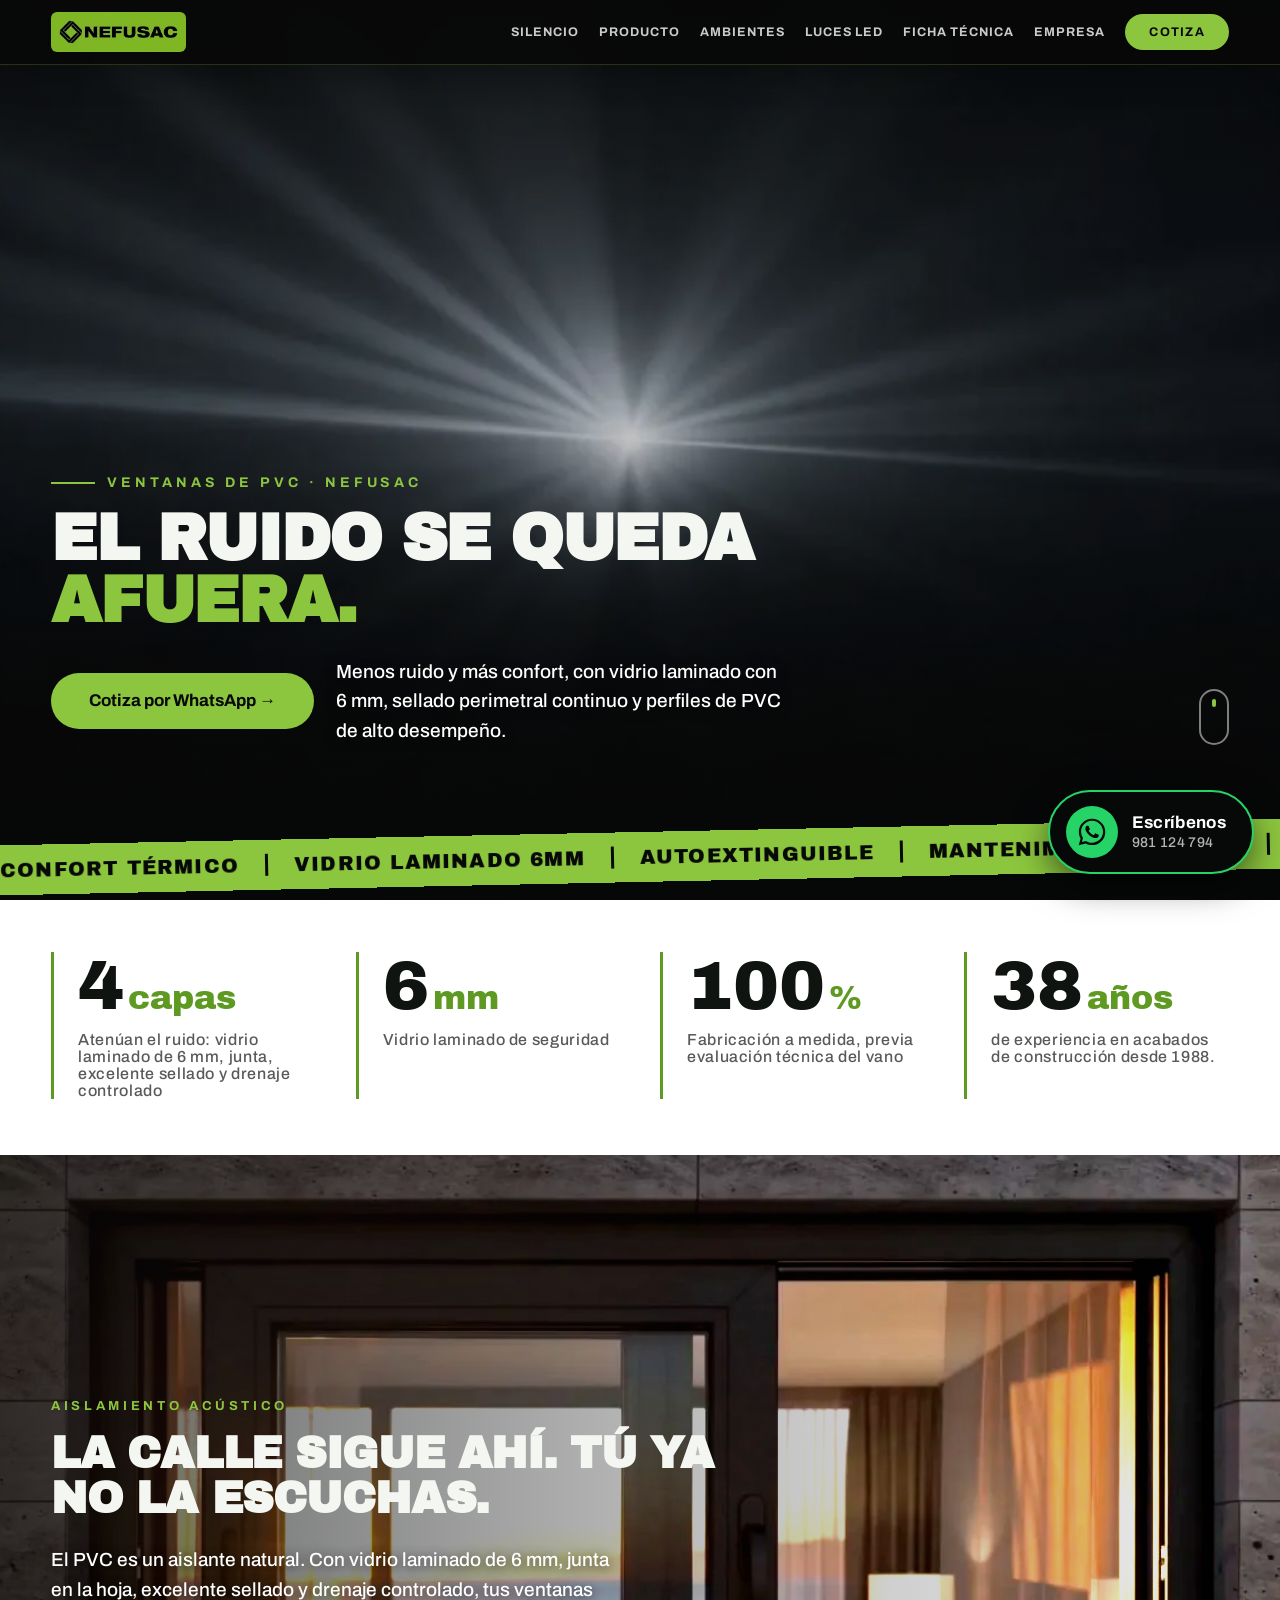
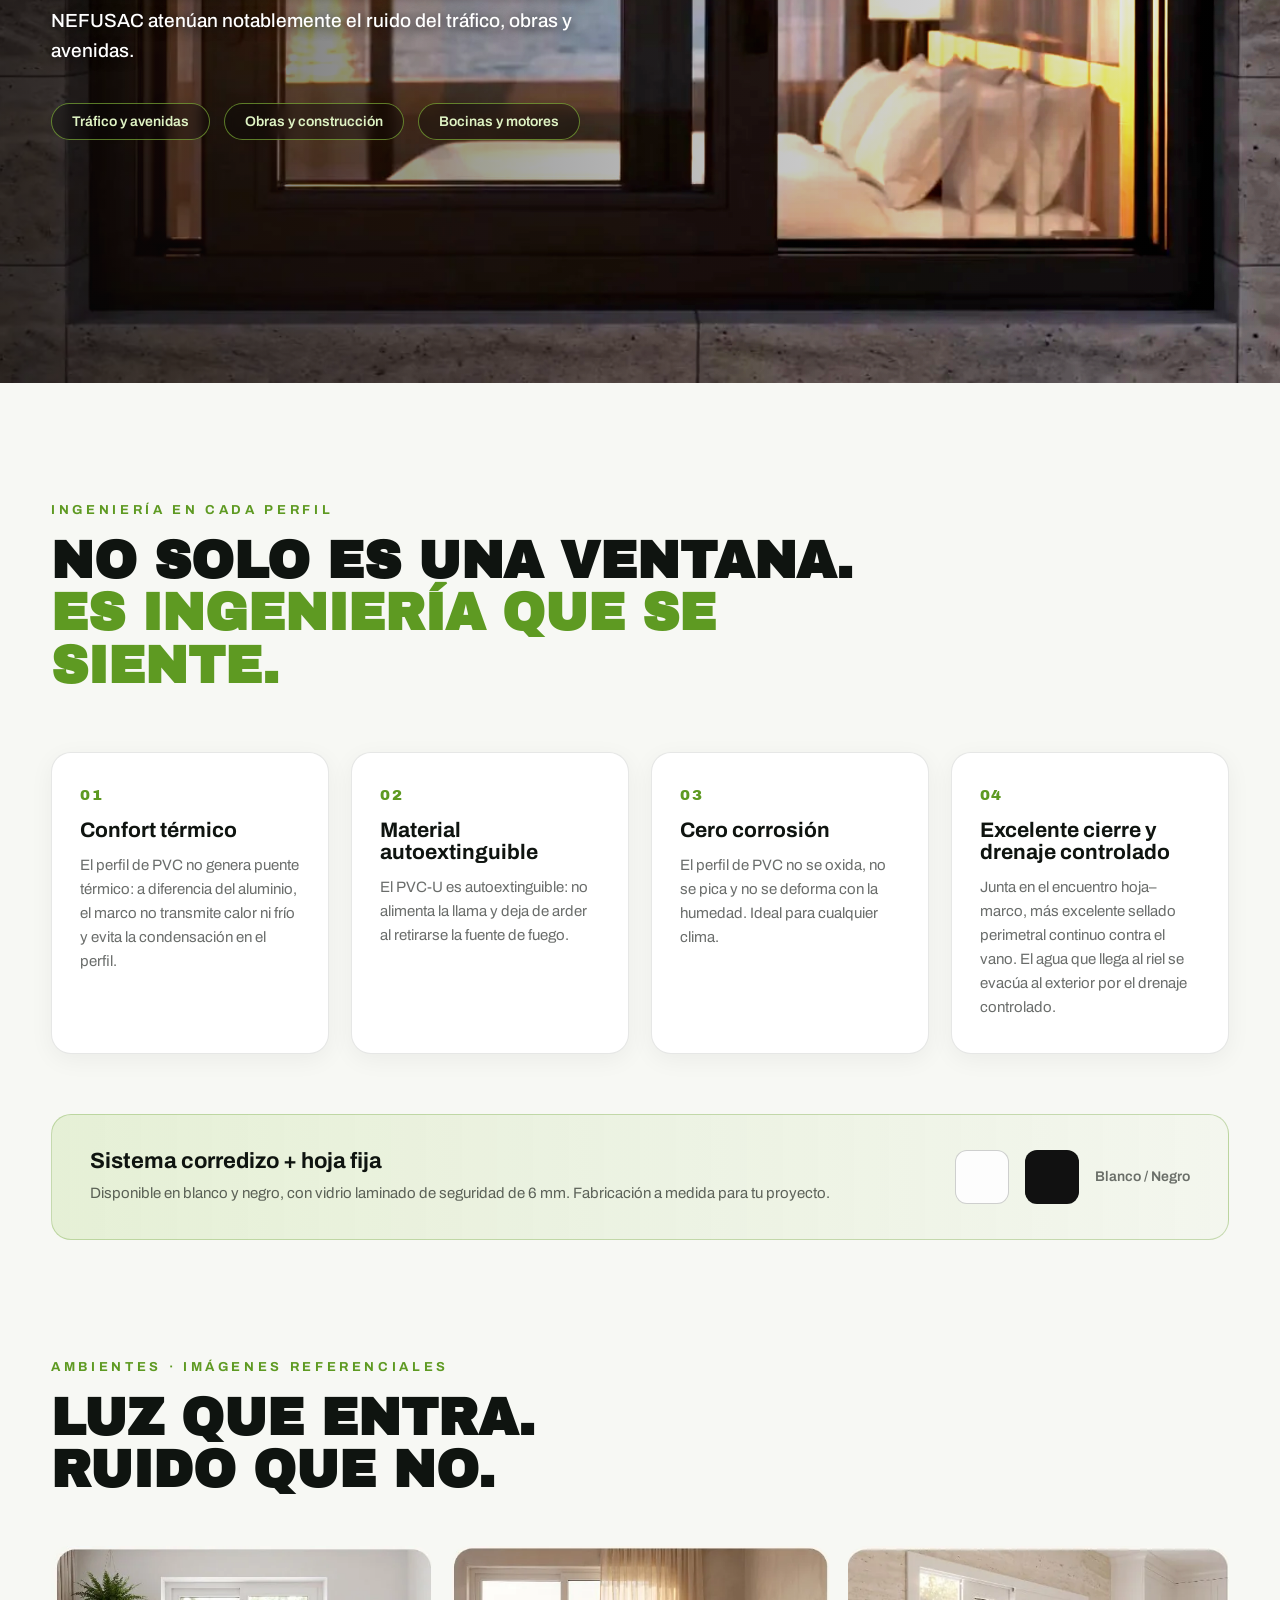
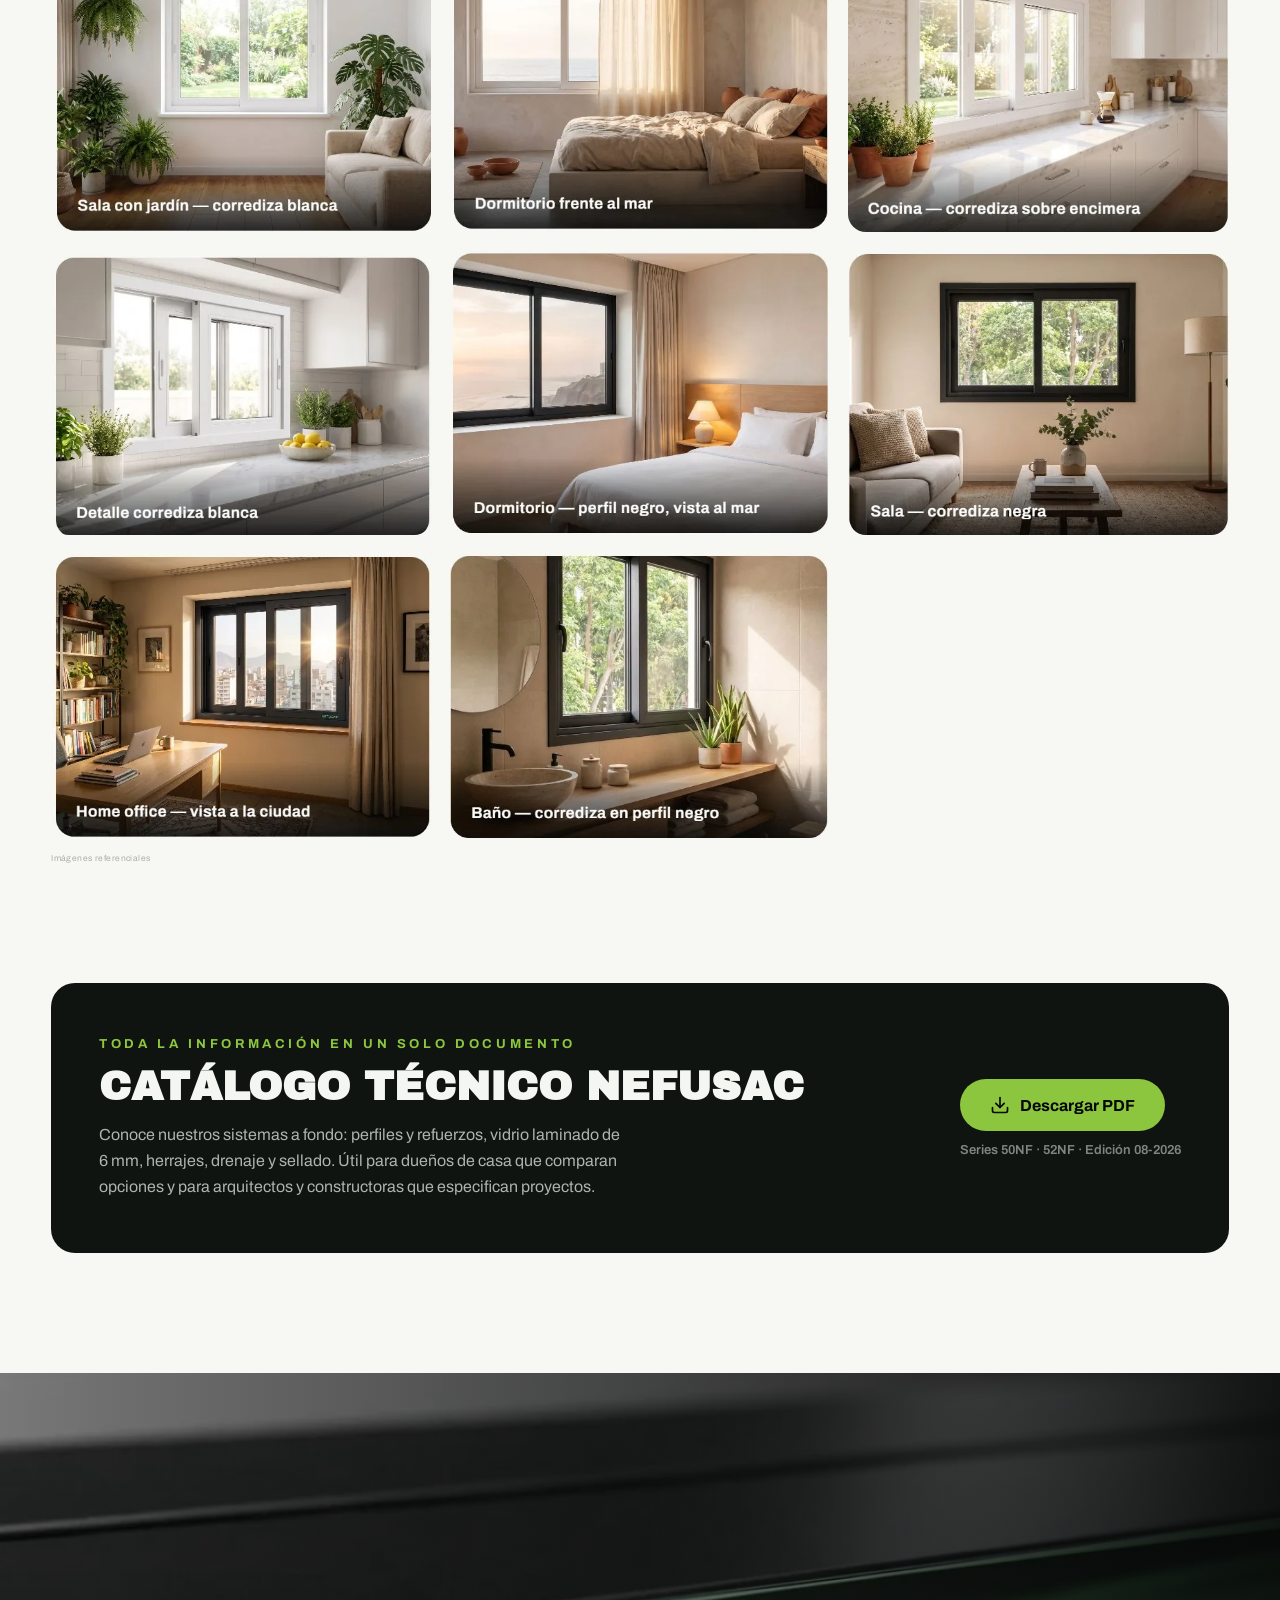
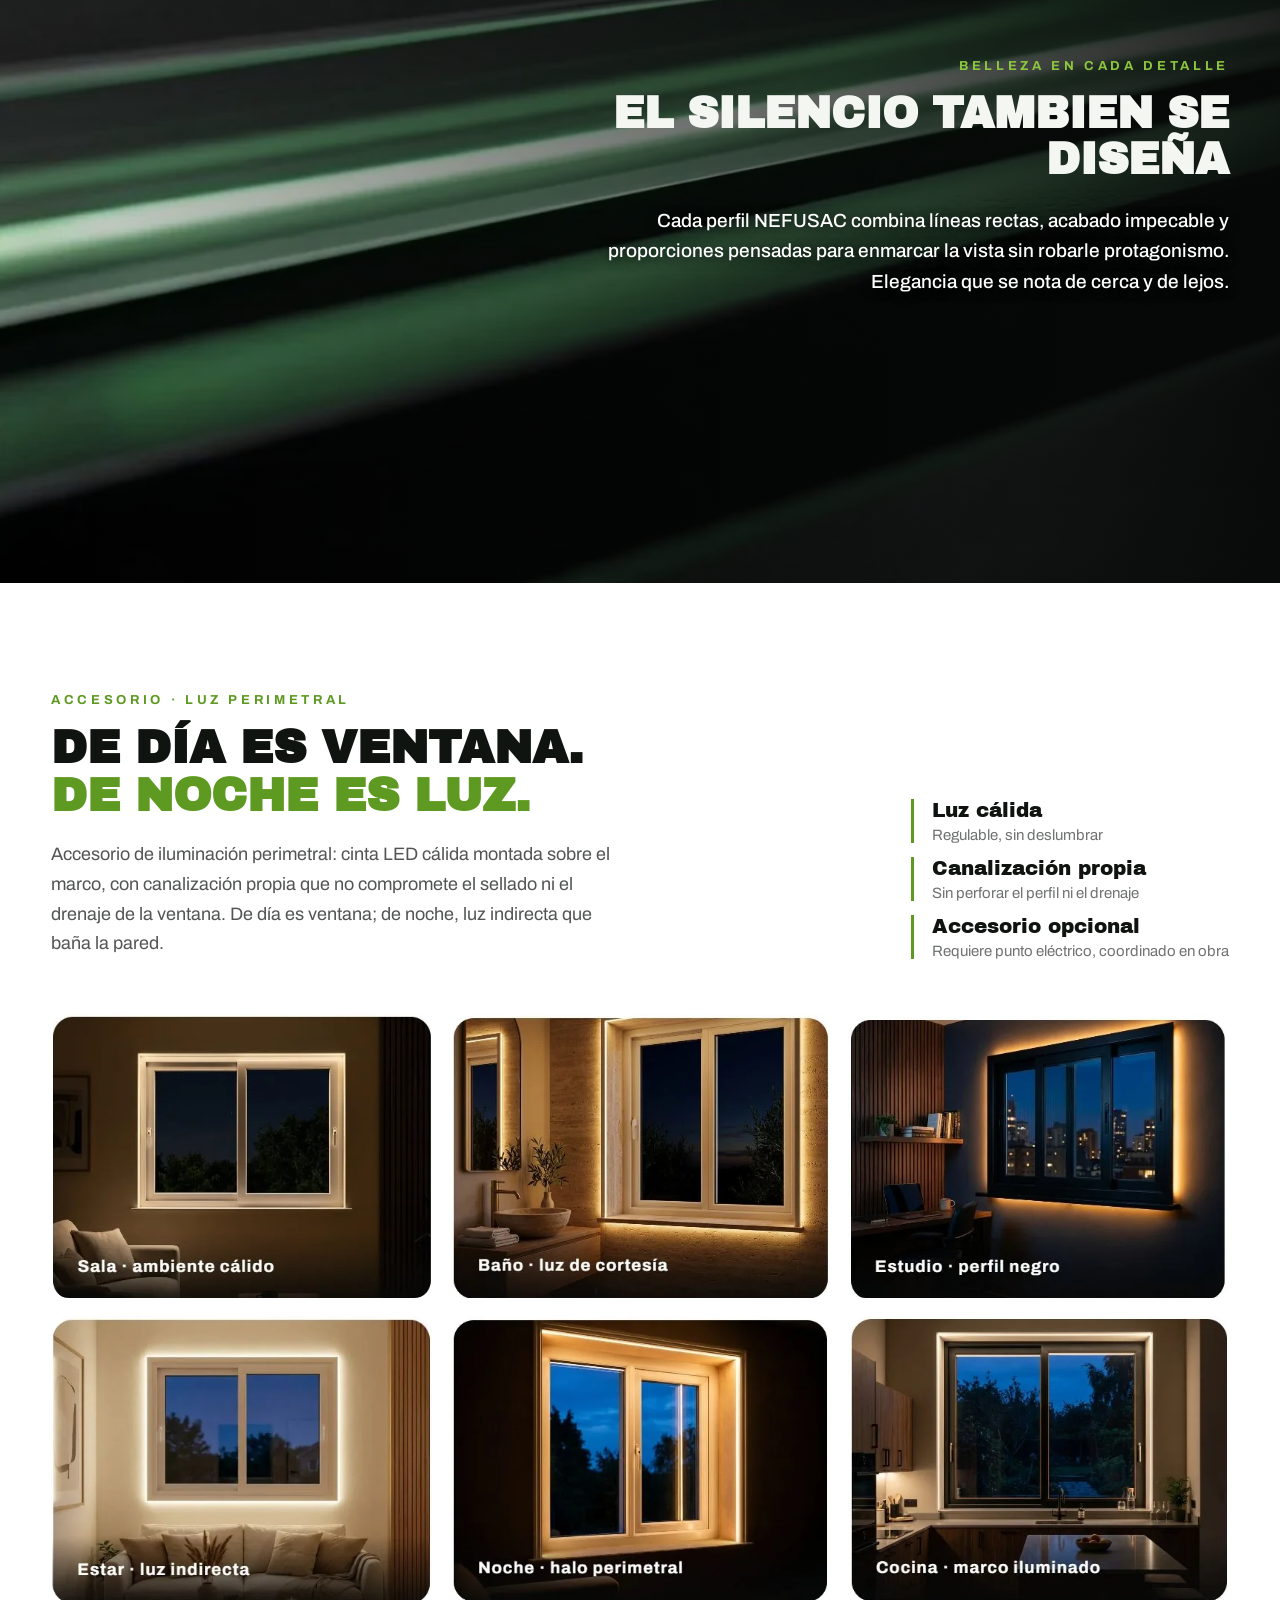
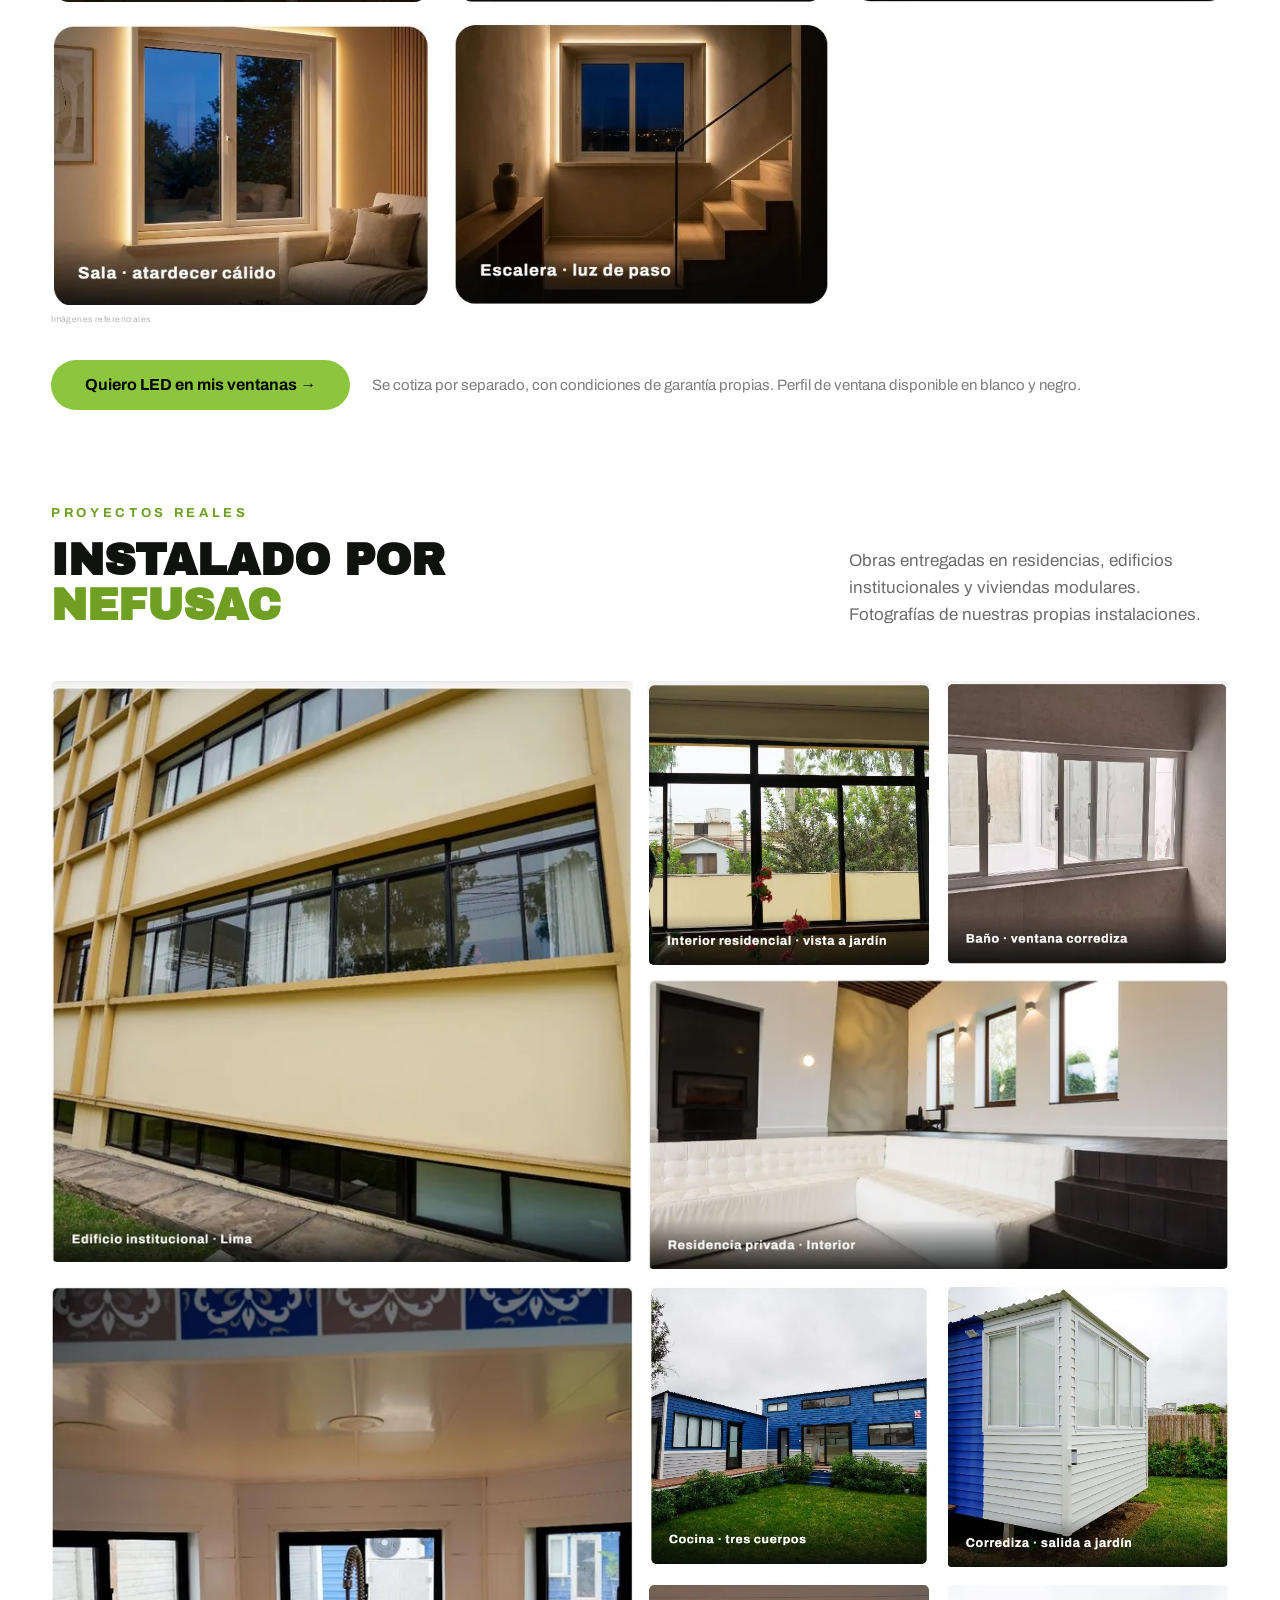
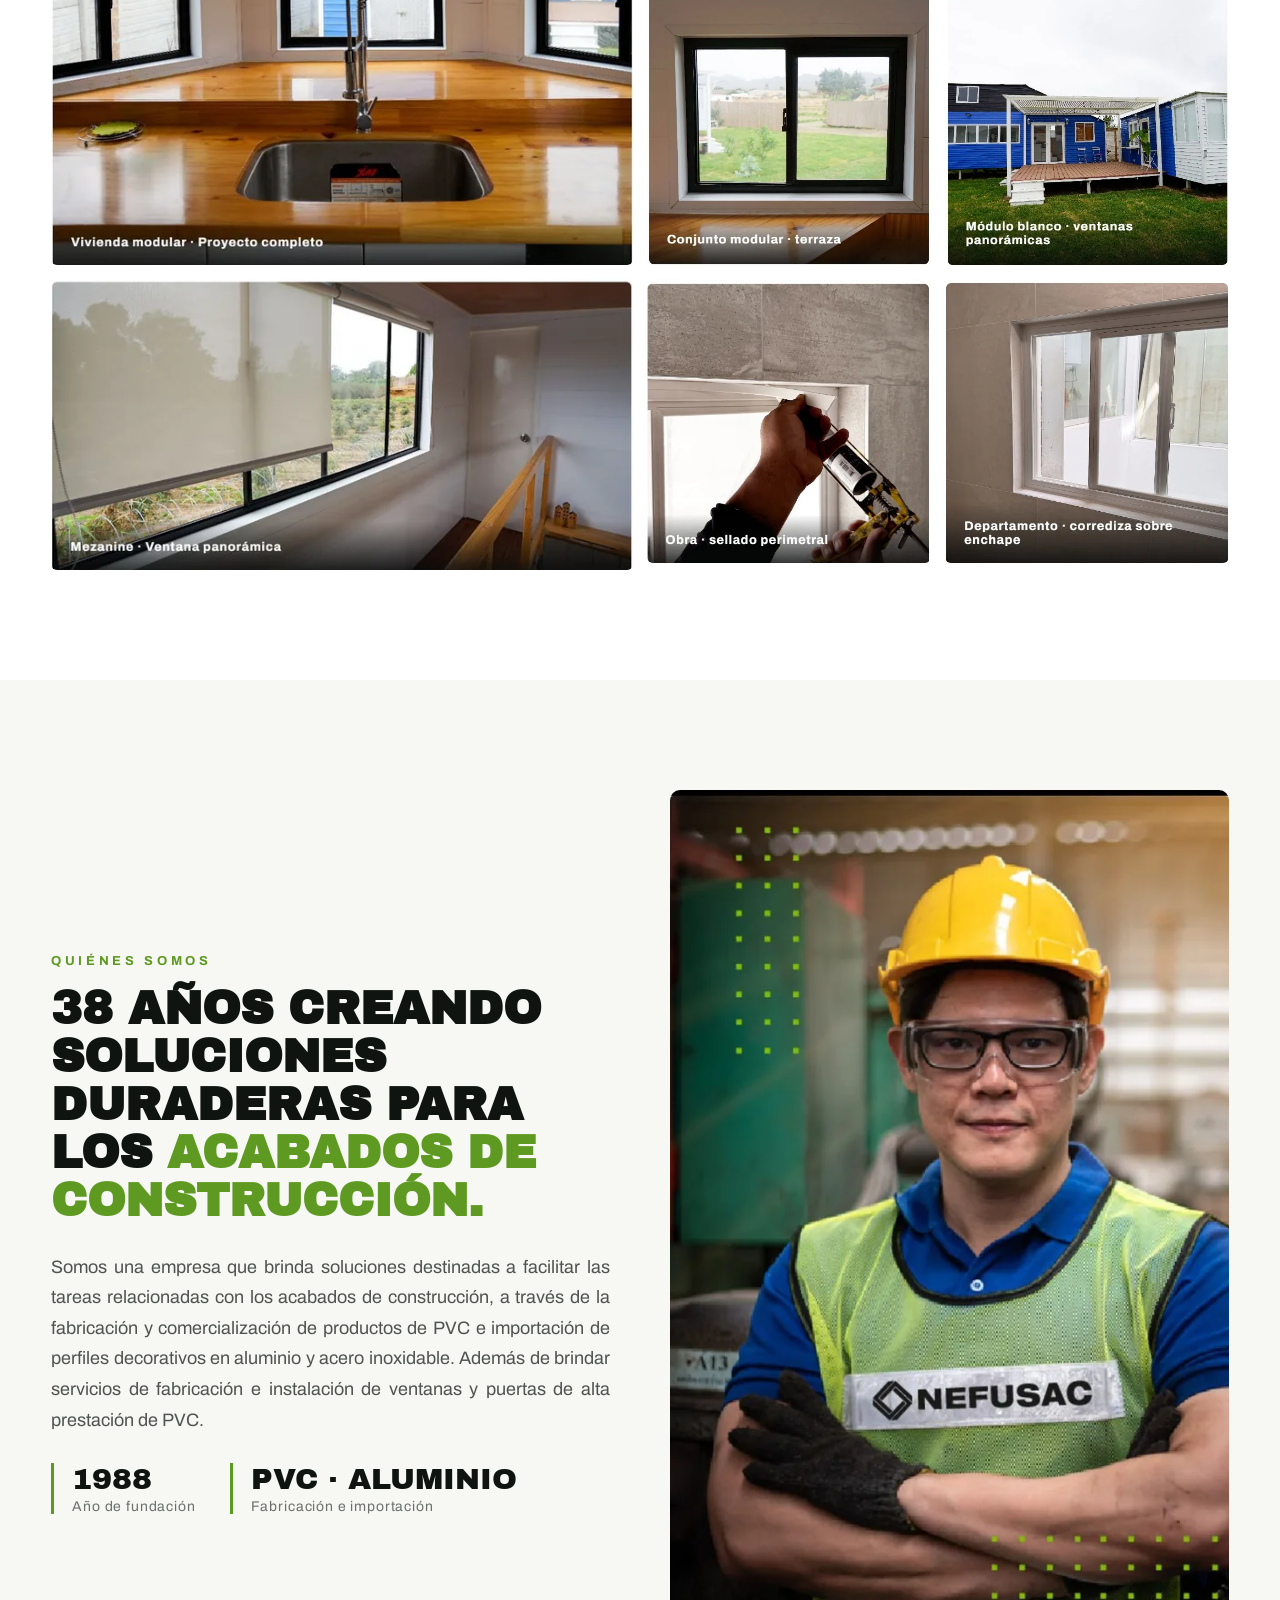
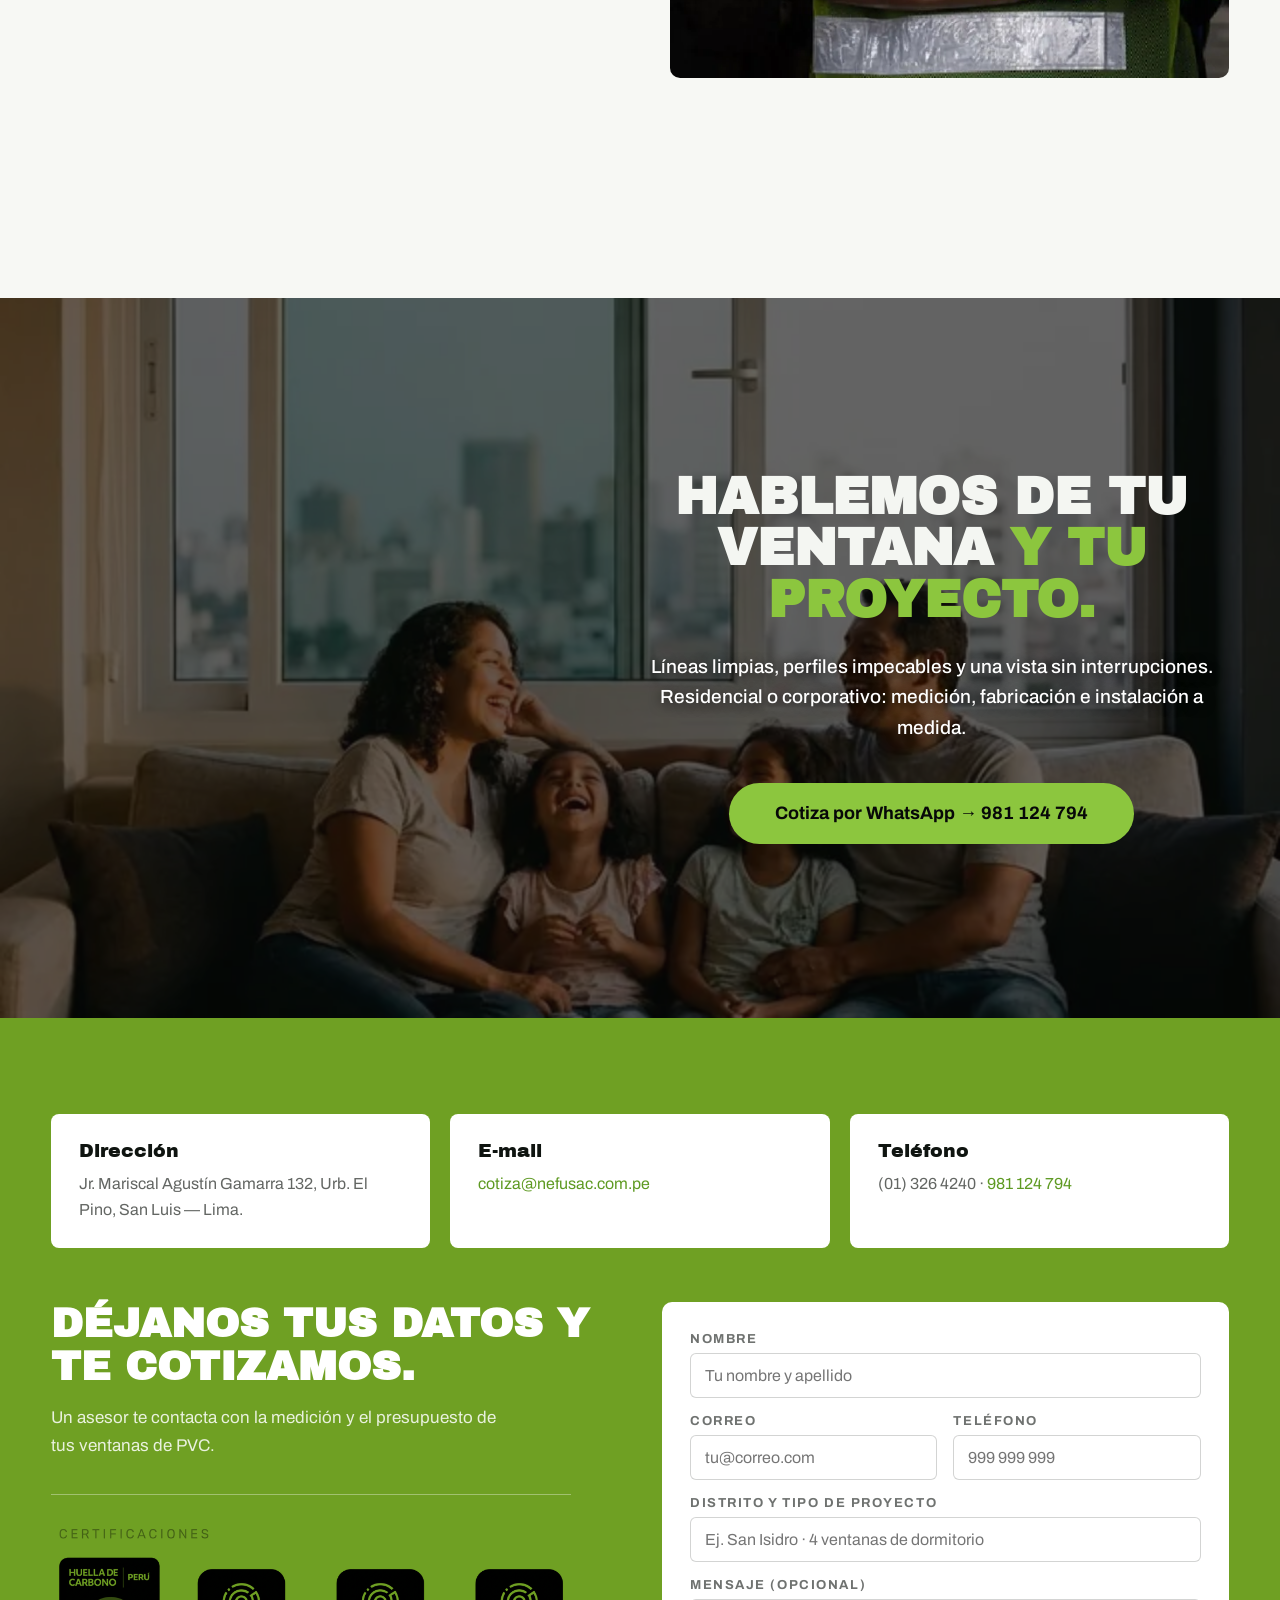
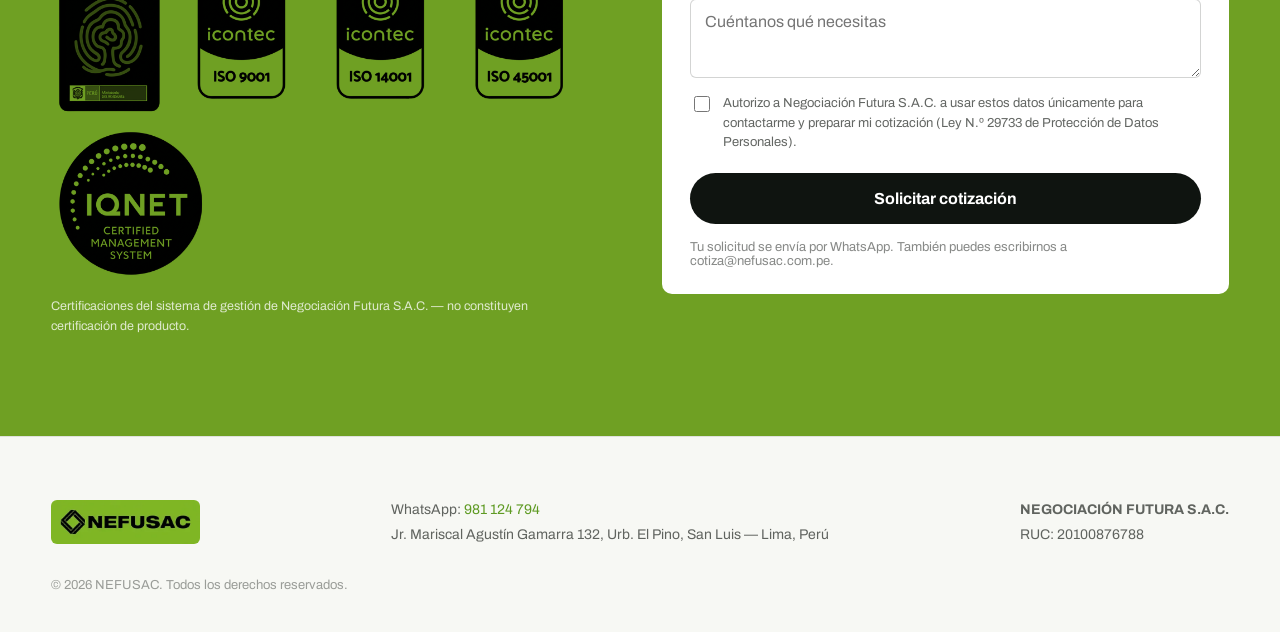
==== commit eb057ee1: "Actualizar la seccion de catalogo con el texto nuevo kicker  PARA ARQUITECTOS Y CONSTRUCTORAS      -" ====
--- a/index.html
+++ b/index.html
@@ -318,9 +318,9 @@
 <section id="ficha" style="padding: 0 4vw 120px; max-width: 1400px; margin: 0 auto;">
   <div data-reveal="" style="display: flex; flex-wrap: wrap; align-items: center; gap: 40px; background: #0F1410; border-radius: 24px; padding: 54px 48px; color: #F4F6F2;">
     <div style="flex: 1; min-width: min(100%, 280px);">
-      <p style="color: #8CC63E; font-weight: 700; letter-spacing: 0.28em; font-size: 13px; margin: 0 0 14px;">PARA ARQUITECTOS Y CONSTRUCTORAS</p>
-      <h2 style="font-family: 'Archivo Black', sans-serif; font-size: clamp(26px, 3.2vw, 44px); margin: 0 0 14px; line-height: 1.05;">FICHA TÉCNICA NEFUSAC</h2>
-      <p style="margin: 0; color: rgba(244,246,242,0.7); font-size: 16px; line-height: 1.6; max-width: 560px;">Especificaciones del sistema: perfiles y refuerzos, vidrio laminado de 6&nbsp;mm, herrajes, drenaje y sellado. Valores de ensayo del sistema de perfiles, declarados por el proveedor. Ideal para proyectos residenciales y corporativos.</p>
+      <p style="color: #8CC63E; font-weight: 700; letter-spacing: 0.28em; font-size: 13px; margin: 0 0 14px;">TODA LA INFORMACIÓN EN UN SOLO DOCUMENTO</p>
+      <h2 style="font-family: 'Archivo Black', sans-serif; font-size: clamp(26px, 3.2vw, 44px); margin: 0 0 14px; line-height: 1.05;">CATÁLOGO TÉCNICO NEFUSAC</h2>
+      <p style="margin: 0; color: rgba(244,246,242,0.7); font-size: 16px; line-height: 1.6; max-width: 560px;">Conoce nuestros sistemas a fondo: perfiles y refuerzos, vidrio laminado de 6&nbsp;mm, herrajes, drenaje y sellado. Útil para dueños de casa que comparan opciones y para arquitectos y constructoras que especifican proyectos.</p>
     </div>
     <div style="display: flex; flex-direction: column; gap: 12px; align-items: flex-start;">
       <a class="hv21" href="assets/CATALOGO_TECNICO_NEFUSAC_VENTANAS_PVC_2026.pdf" download="Catalogo Tecnico NEFUSAC - Ventanas PVC 2026.pdf" style="display: inline-flex; align-items: center; gap: 10px; background: #8CC63E; color: #070808; padding: 16px 30px; border-radius: 999px; font-weight: 700; font-size: 16px; transition: transform 0.25s, background 0.25s;">
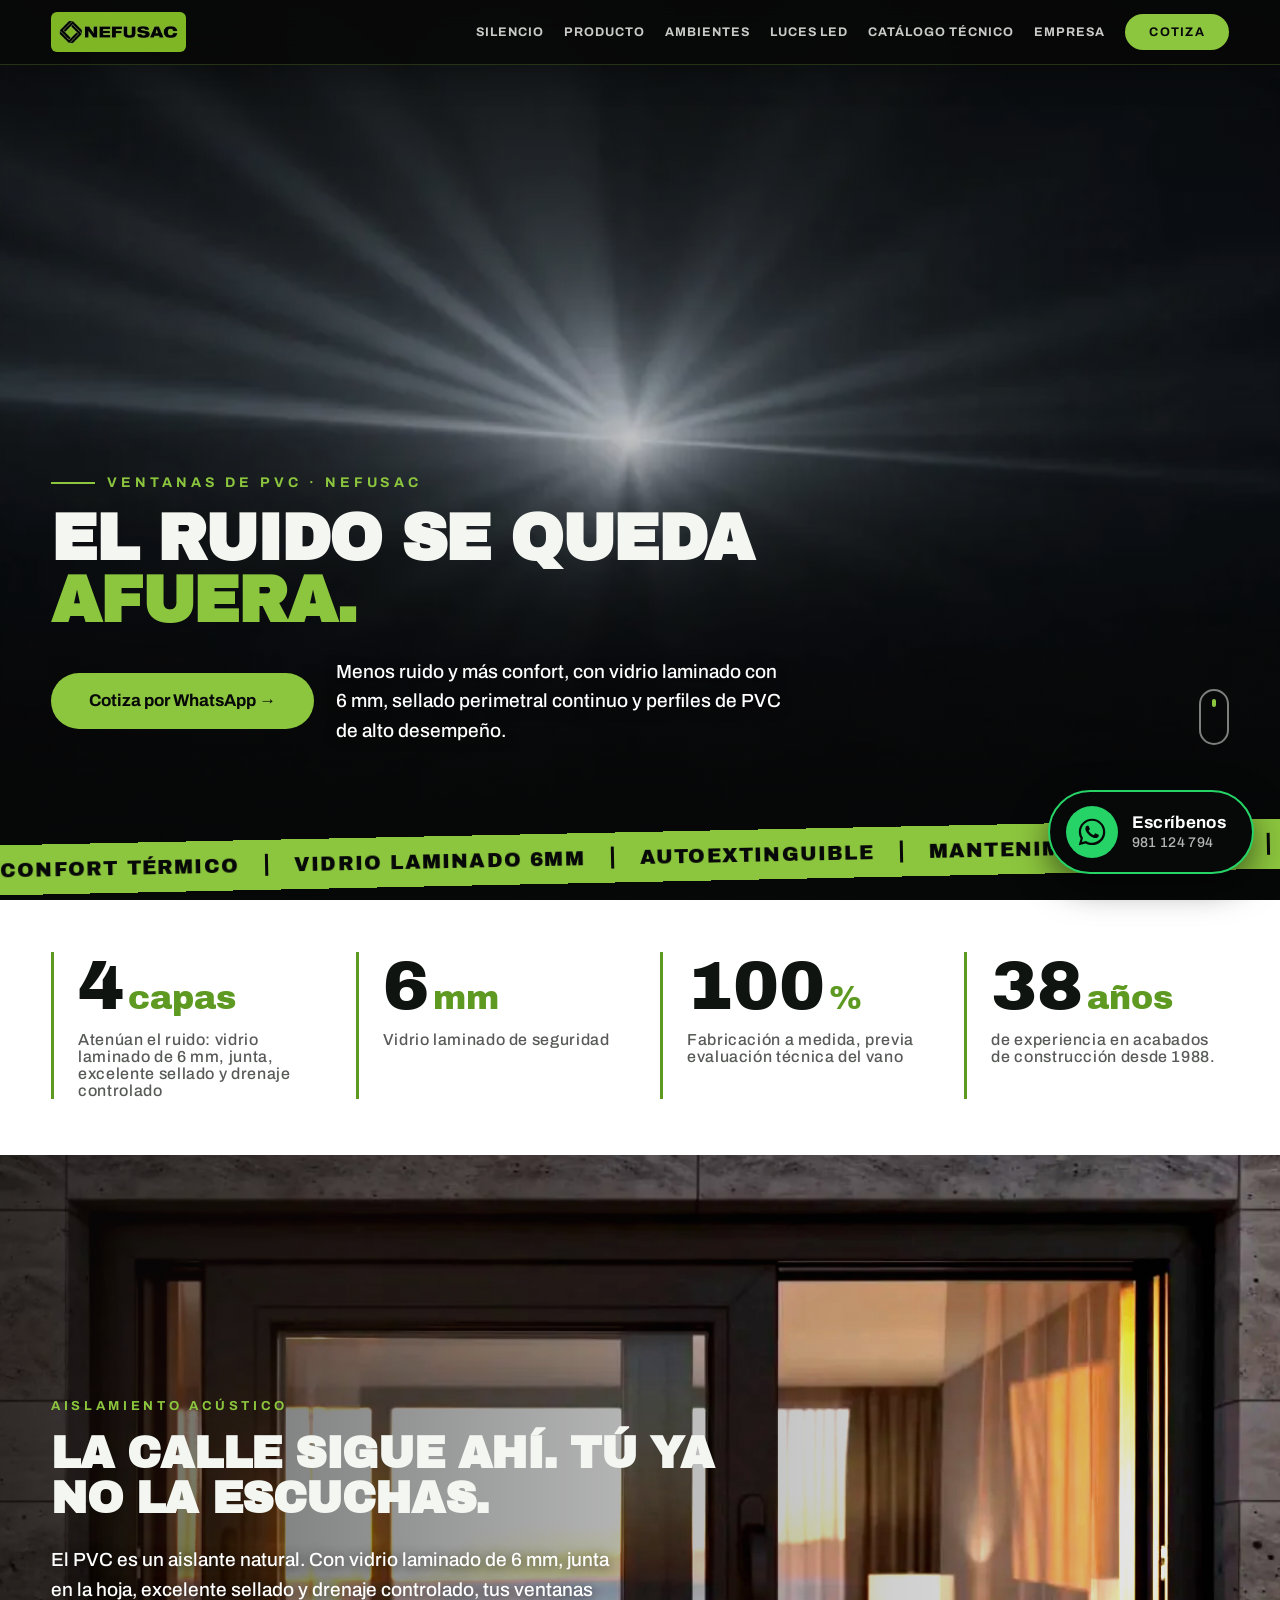
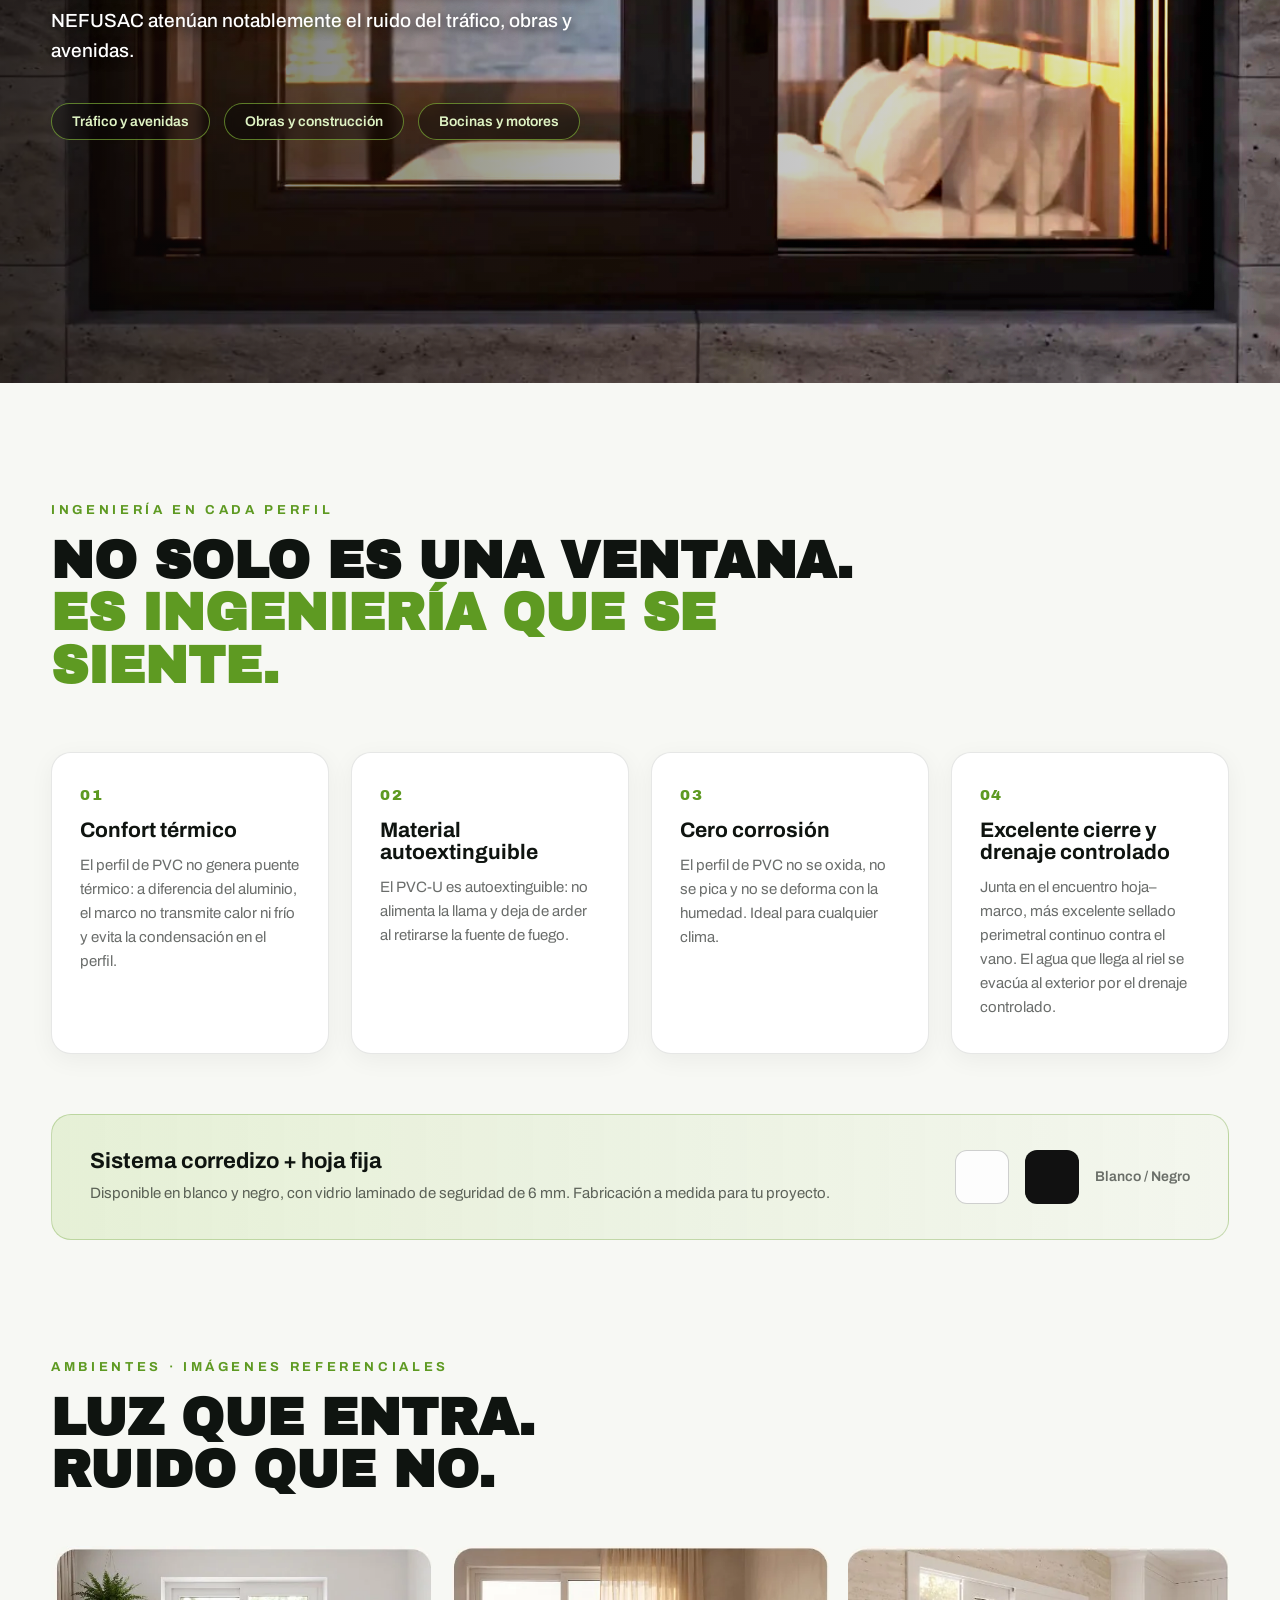
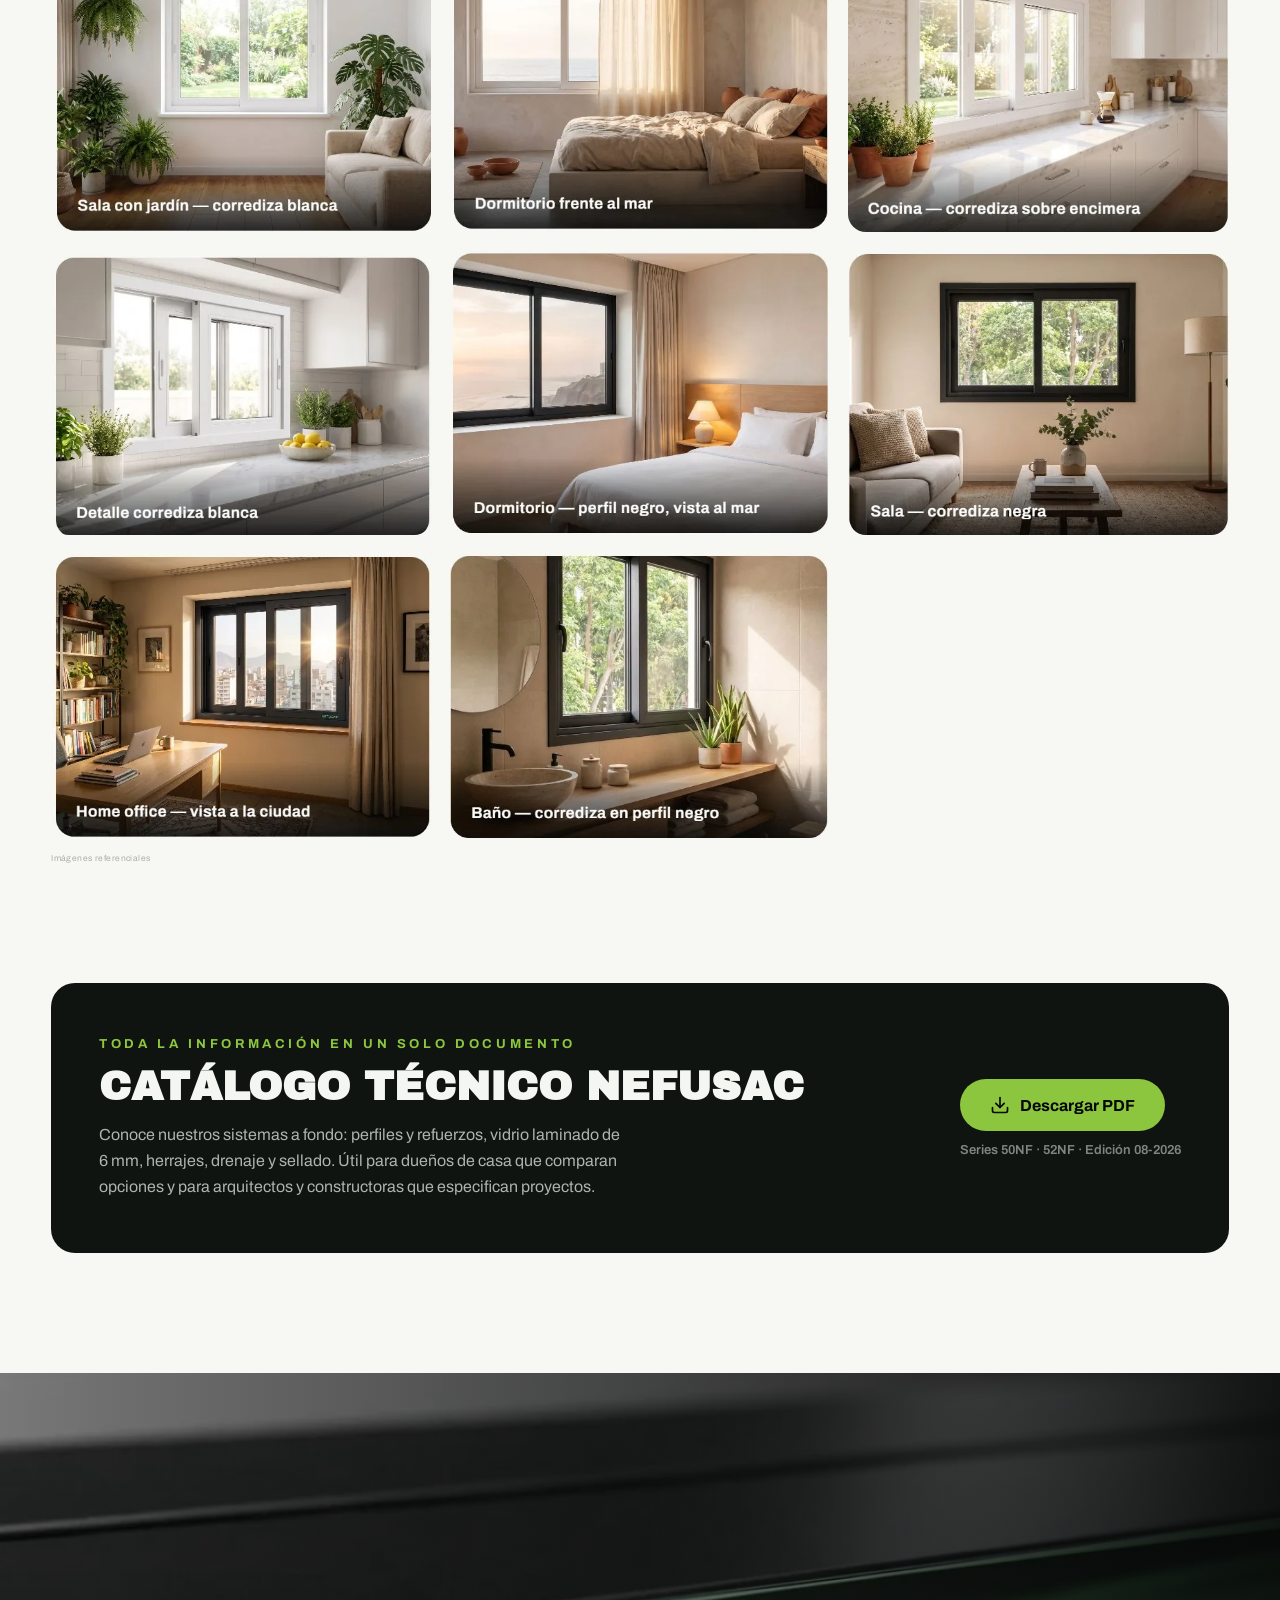
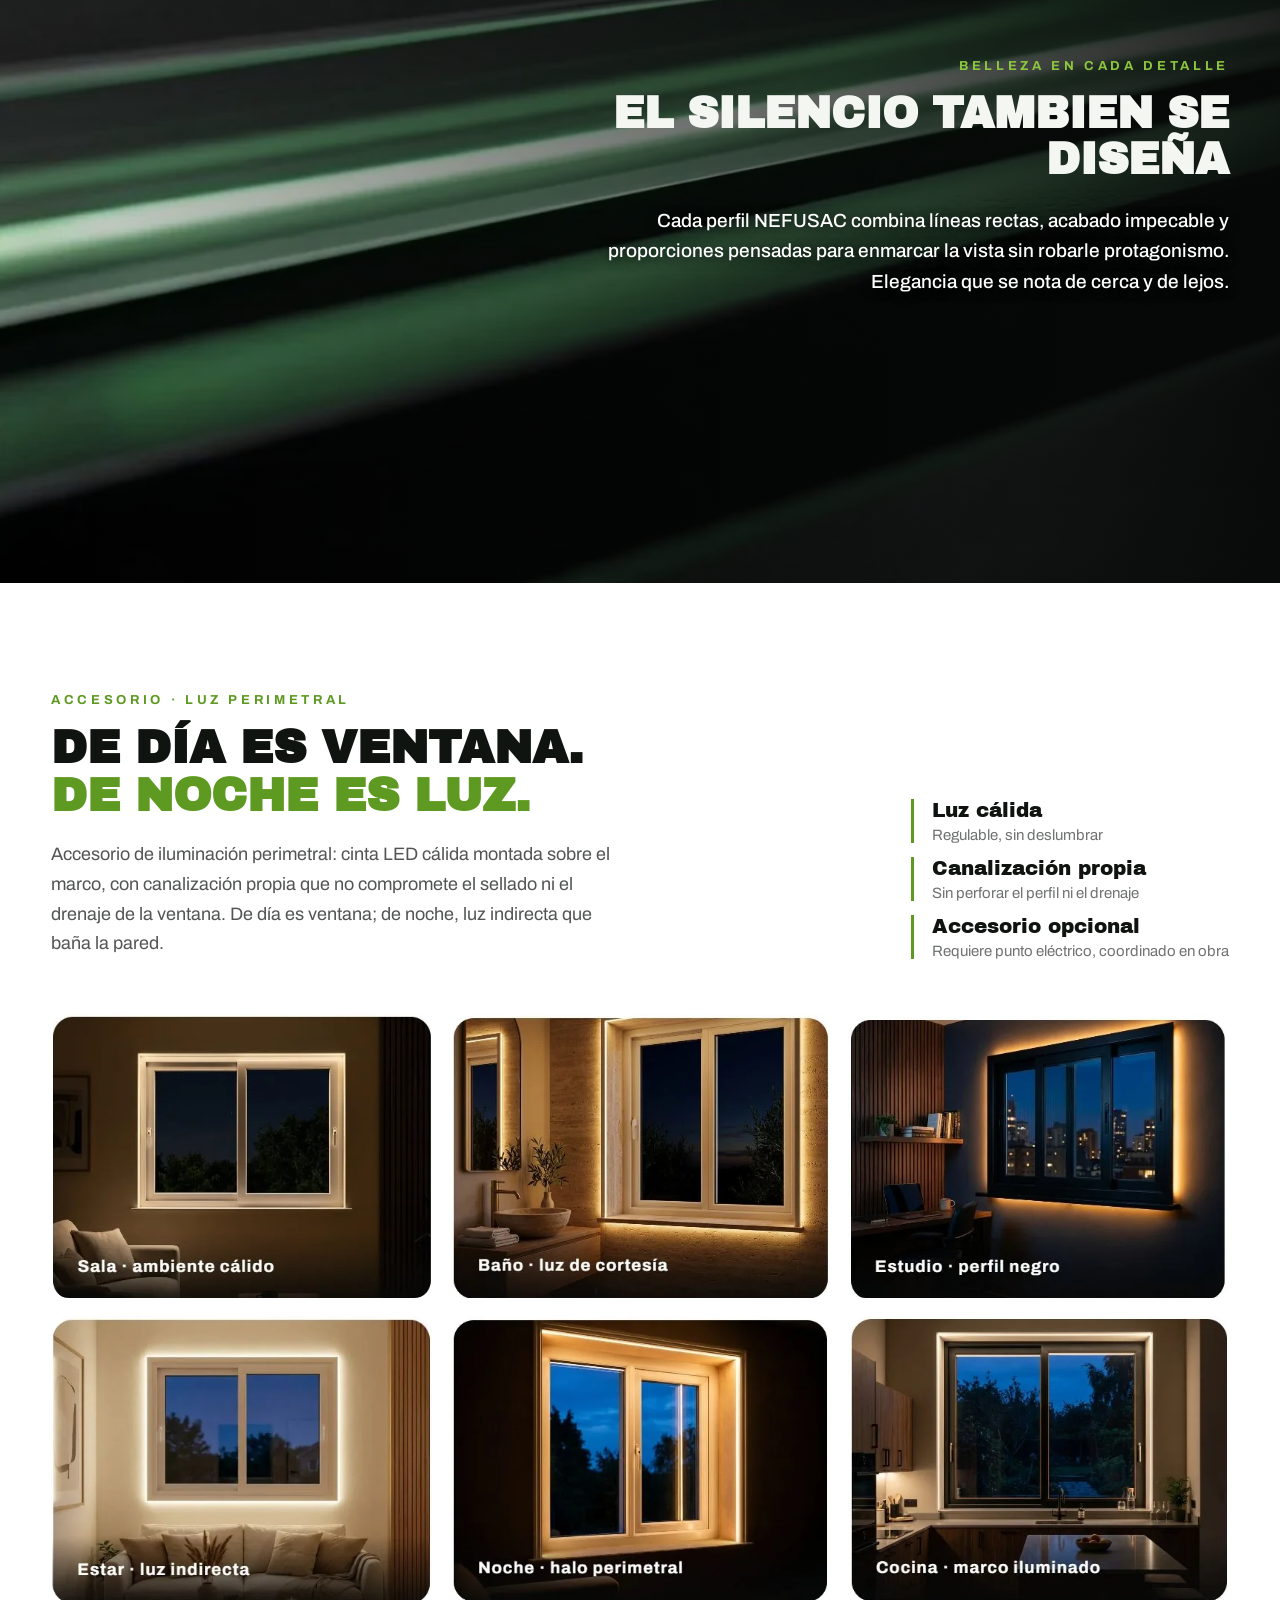
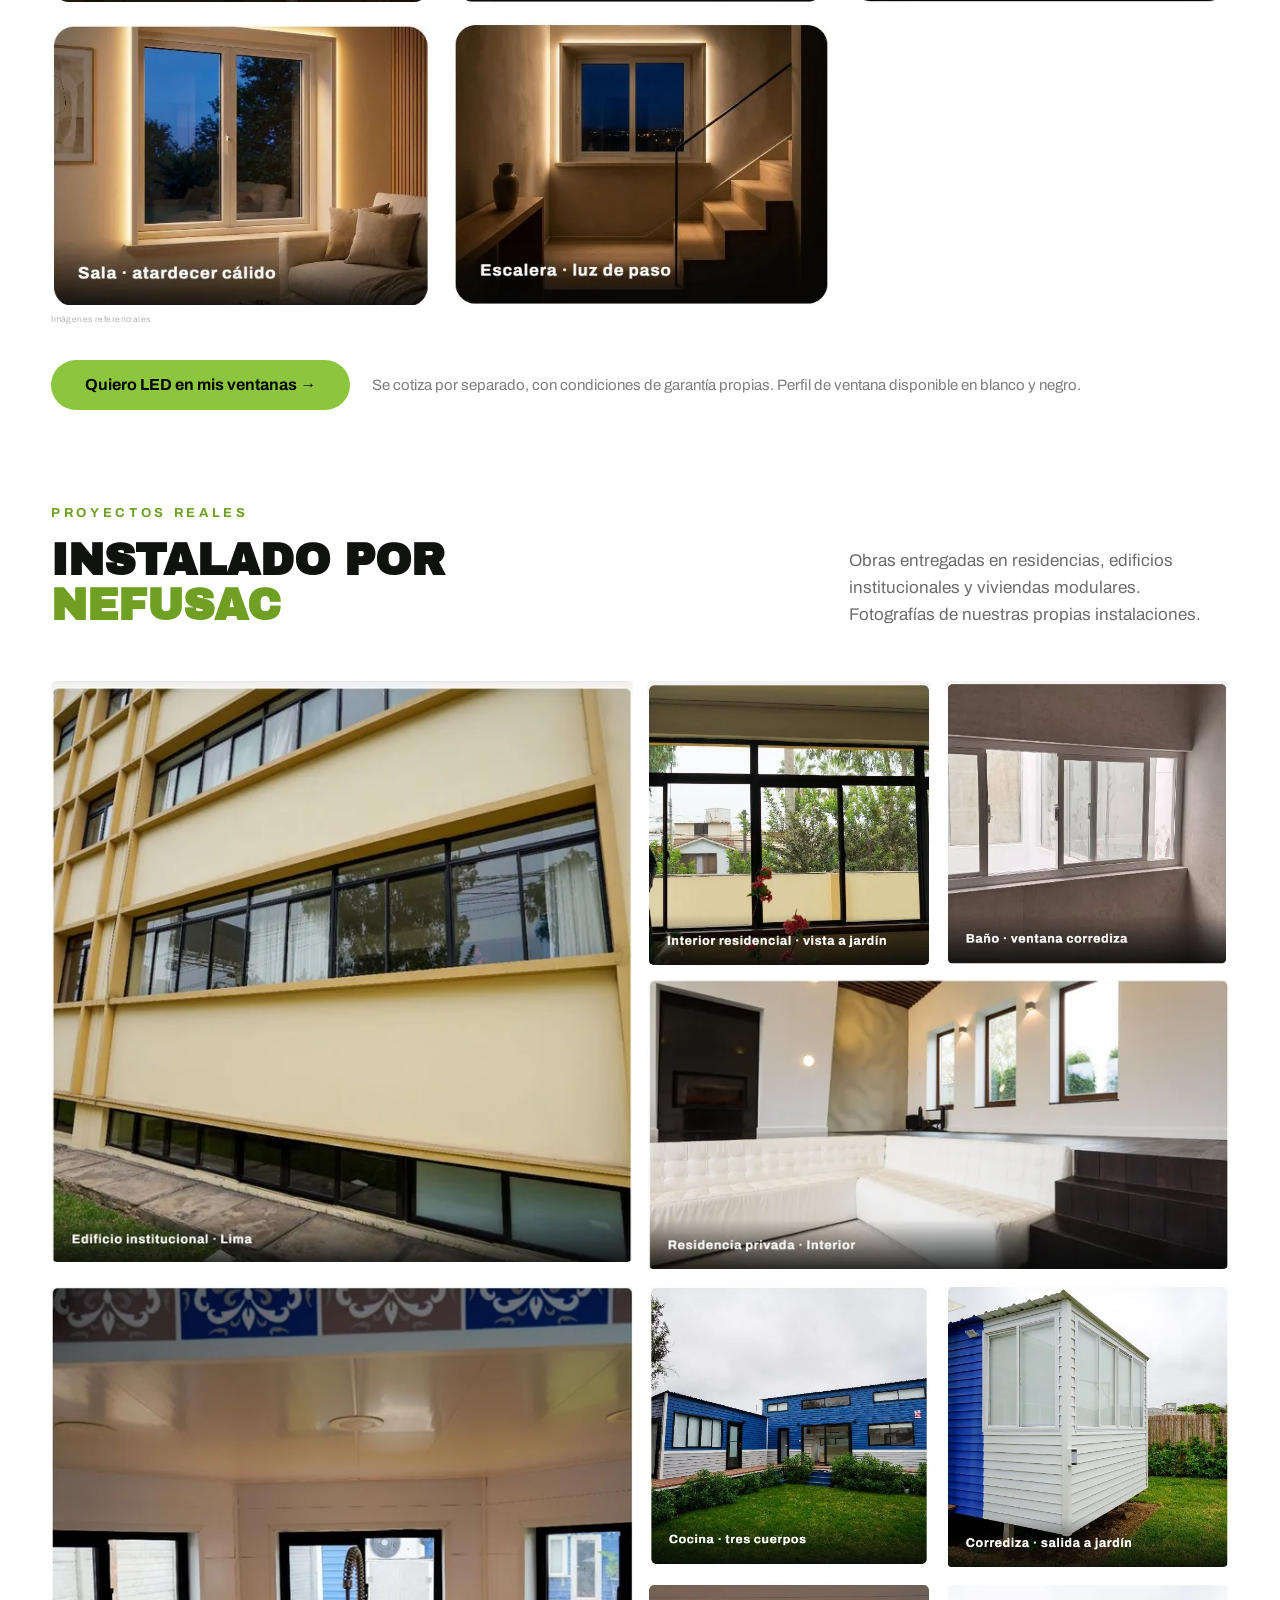
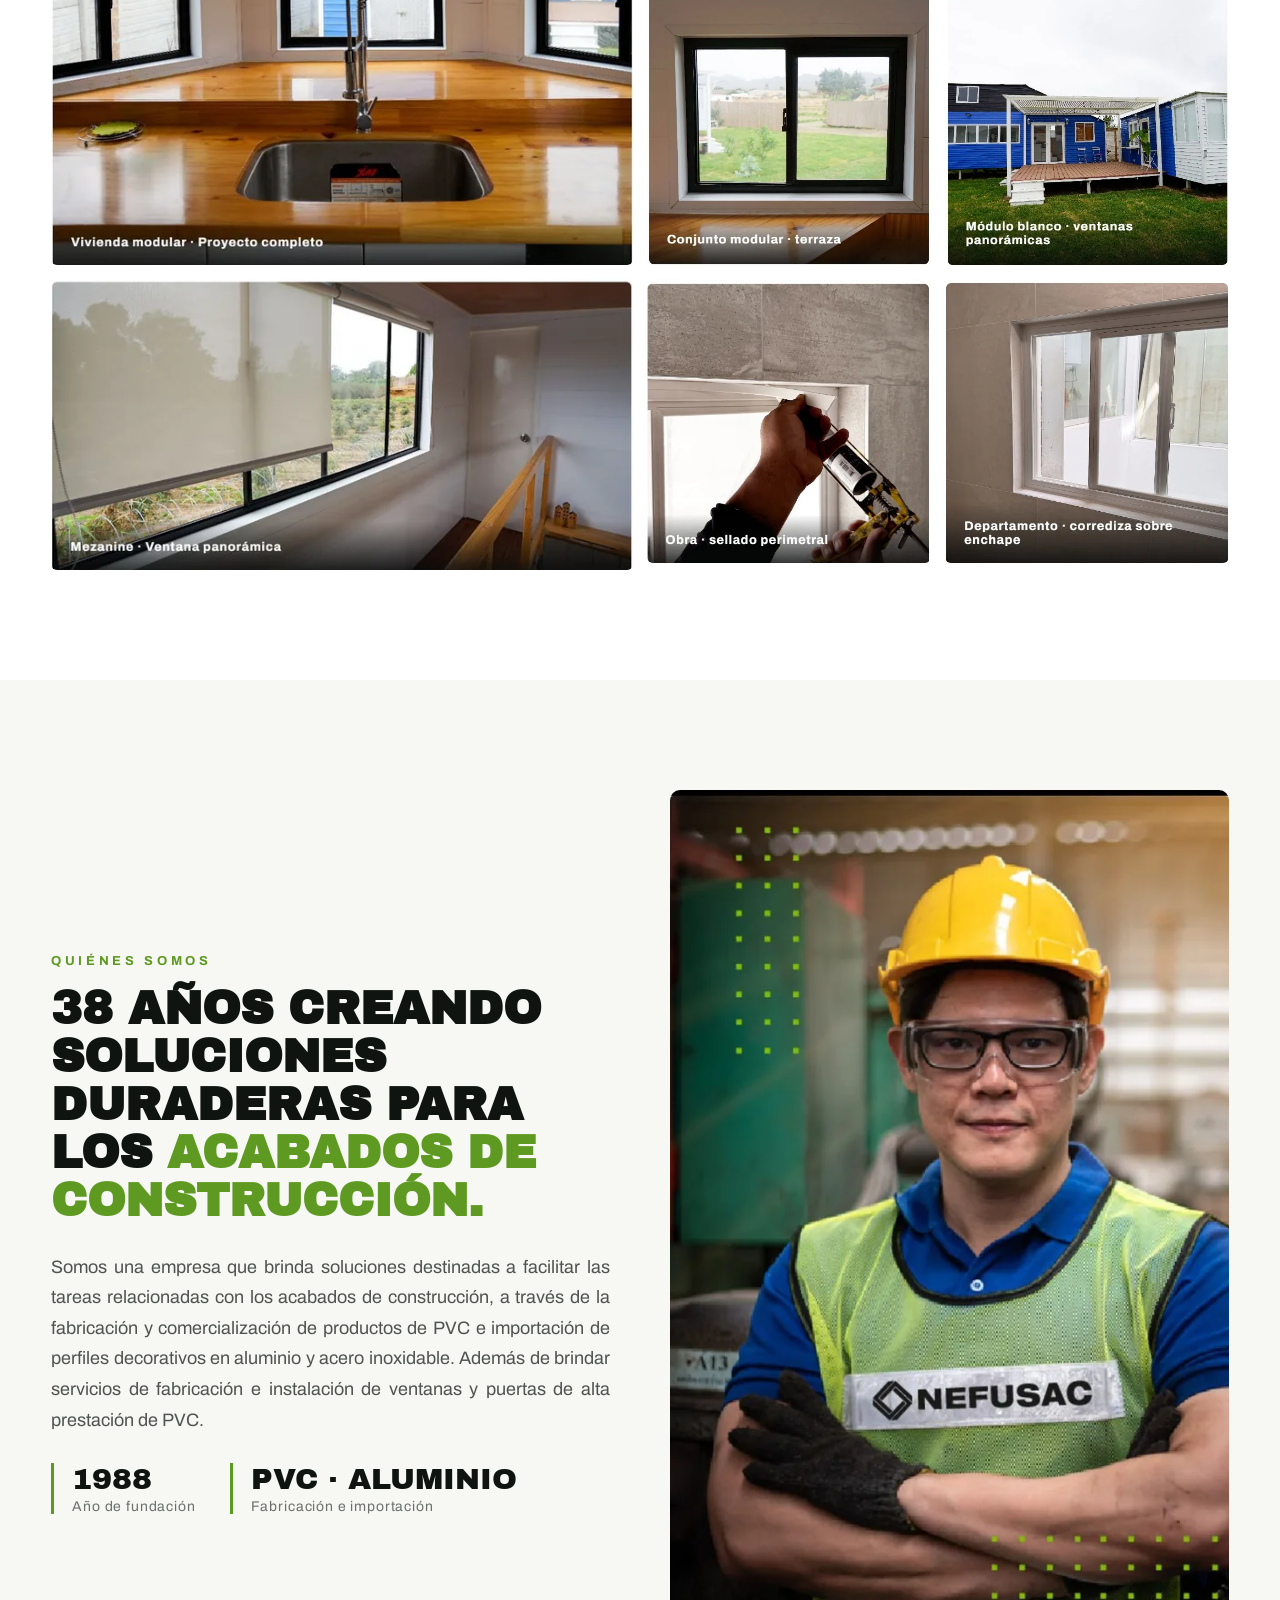
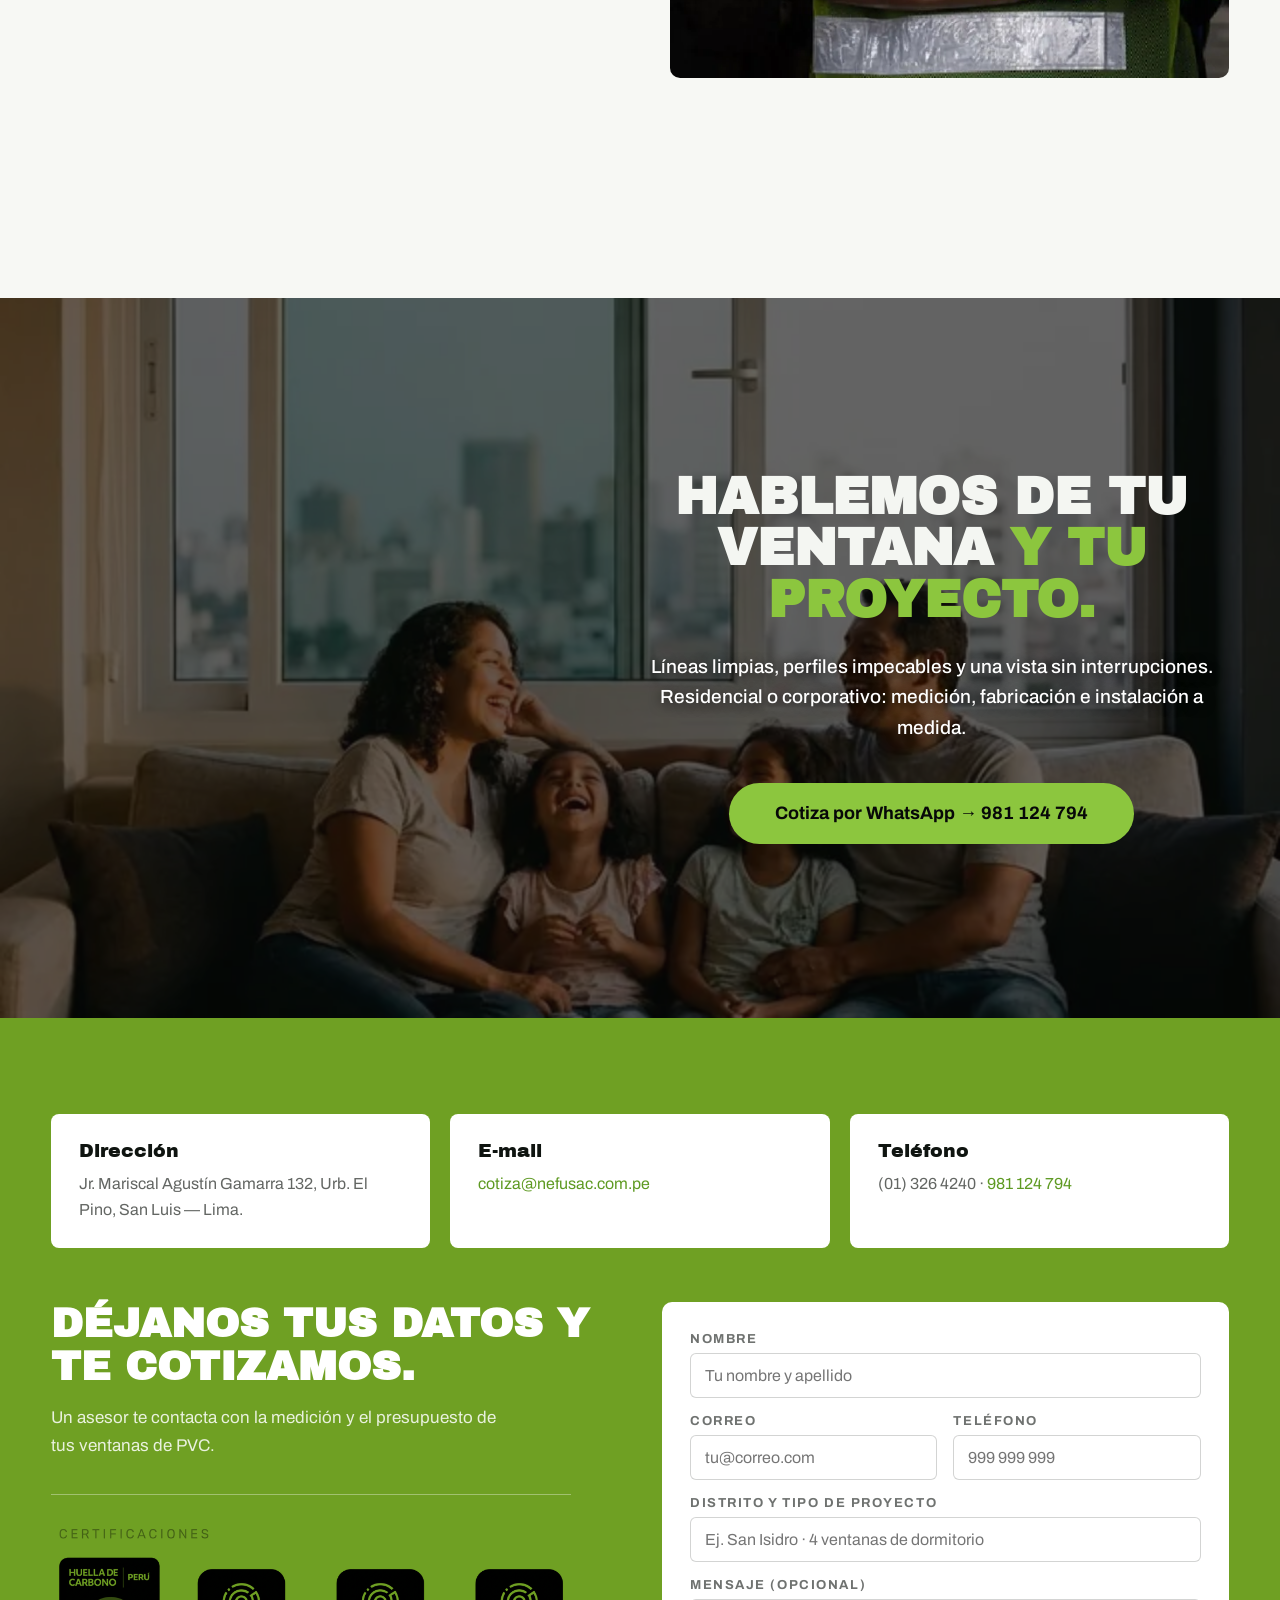
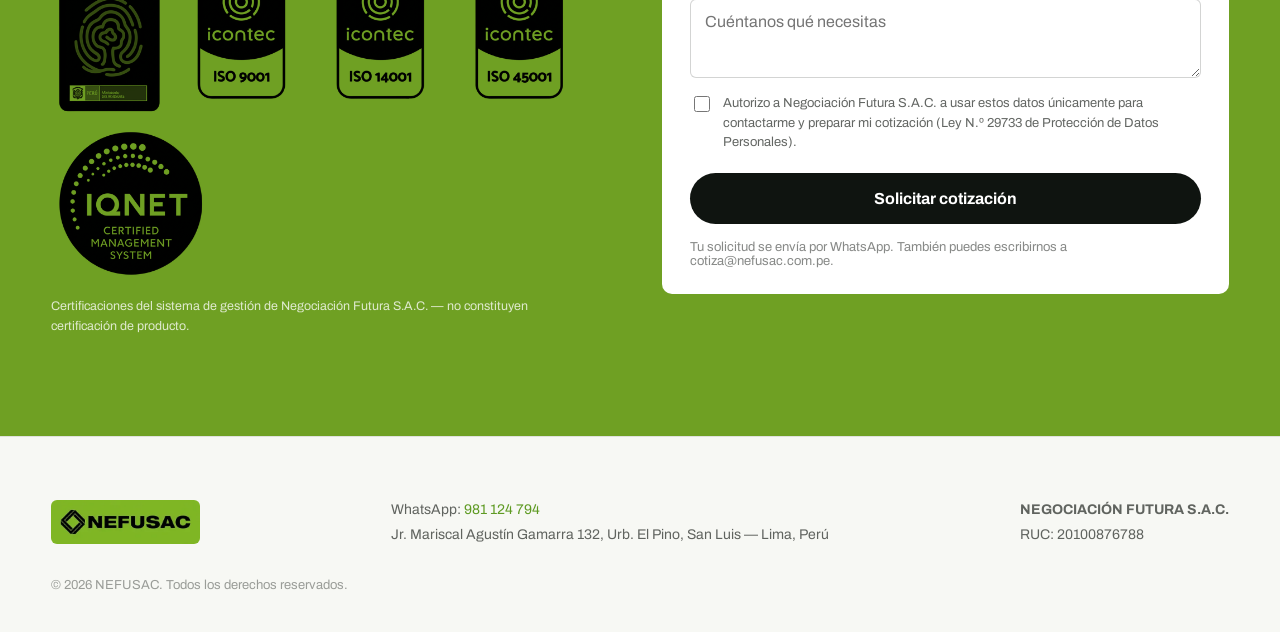
==== commit 9bab2aa7: "Renombrar el enlace del nav a CATALOGO TECNICO La seccion pasó a titularse CATALOGO TECNICO NEFUSAC " ====
--- a/index.html
+++ b/index.html
@@ -102,7 +102,7 @@
     <a class="hv2" href="#producto" style="color: rgba(244,246,242,0.82); padding: 6px 0; border-bottom: 1px solid transparent; transition: color 0.2s, border-color 0.2s;">PRODUCTO</a>
     <a class="hv3" href="#galeria" style="color: rgba(244,246,242,0.82); padding: 6px 0; border-bottom: 1px solid transparent; transition: color 0.2s, border-color 0.2s;">AMBIENTES</a>
     <a class="hv4" href="#led" style="color: rgba(244,246,242,0.82); padding: 6px 0; border-bottom: 1px solid transparent; transition: color 0.2s, border-color 0.2s;">LUCES LED</a>
-    <a class="hv5" href="#ficha" style="color: rgba(244,246,242,0.82); padding: 6px 0; border-bottom: 1px solid transparent; transition: color 0.2s, border-color 0.2s;">FICHA TÉCNICA</a>
+    <a class="hv5" href="#ficha" style="color: rgba(244,246,242,0.82); padding: 6px 0; border-bottom: 1px solid transparent; transition: color 0.2s, border-color 0.2s;">CATÁLOGO TÉCNICO</a>
     <a class="hv6" href="#empresa" style="color: rgba(244,246,242,0.82); padding: 6px 0; border-bottom: 1px solid transparent; transition: color 0.2s, border-color 0.2s;">EMPRESA</a>
     <span data-nav-phone="" style="display: flex; align-items: center; gap: 8px; color: rgba(244,246,242,0.55); font-weight: 600; letter-spacing: 0.06em; padding-left: 6px; border-left: 1px solid rgba(244,246,242,0.18);">
       <a href="tel:+51981124794" style="color: inherit; display: inline-flex; align-items: center; gap: 8px;" aria-label="Llamar al 981 124 794"><svg width="15" height="15" viewBox="0 0 24 24" fill="none" stroke="#8CC63E" stroke-width="2" stroke-linecap="round" stroke-linejoin="round"><path d="M22 16.92v3a2 2 0 0 1-2.18 2 19.79 19.79 0 0 1-8.63-3.07 19.5 19.5 0 0 1-6-6 19.79 19.79 0 0 1-3.07-8.67A2 2 0 0 1 4.11 2h3a2 2 0 0 1 2 1.72c.13.96.36 1.9.7 2.81a2 2 0 0 1-.45 2.11L8.09 9.91a16 16 0 0 0 6 6l1.27-1.27a2 2 0 0 1 2.11-.45c.9.34 1.85.57 2.81.7A2 2 0 0 1 22 16.92z"></path></svg>
@@ -110,7 +110,7 @@
     </span>
     <a class="hv7" href="https://wa.me/51981124794?text=Hola%20NEFUSAC%2C%20quiero%20cotizar%20mis%20ventanas%20de%20PVC.&utm_source=web&utm_medium=cta&utm_content=nav" target="_blank" rel="noopener" data-nav-cta="" style="background: #8CC63E; color: #070808; padding: 11px 24px; border-radius: 999px; font-weight: 800; letter-spacing: 0.1em; transition: background 0.2s, transform 0.2s, box-shadow 0.2s;">COTIZA</a>
   </div>
-<details class="nav-movil"><summary aria-label="Abrir menú de navegación"><span class="barras" aria-hidden="true"><i></i><i></i><i></i></span>MENÚ</summary><nav class="nav-movil-panel" aria-label="Navegación principal"><a href="#inicio">INICIO</a><a href="#silencio">SILENCIO</a><a href="#producto">PRODUCTO</a><a href="#galeria">AMBIENTES</a><a href="#led">LUCES LED</a><a href="#ficha">FICHA TÉCNICA</a><a href="#empresa">EMPRESA</a><a class="tel" href="tel:+51981124794">981 124 794</a><a class="destacado" href="https://wa.me/51981124794?text=Hola%20NEFUSAC%2C%20quiero%20cotizar%20mis%20ventanas%20de%20PVC.&utm_source=web&utm_medium=cta&utm_content=menu-movil" target="_blank" rel="noopener">COTIZA POR WHATSAPP</a></nav></details></nav>
+<details class="nav-movil"><summary aria-label="Abrir menú de navegación"><span class="barras" aria-hidden="true"><i></i><i></i><i></i></span>MENÚ</summary><nav class="nav-movil-panel" aria-label="Navegación principal"><a href="#inicio">INICIO</a><a href="#silencio">SILENCIO</a><a href="#producto">PRODUCTO</a><a href="#galeria">AMBIENTES</a><a href="#led">LUCES LED</a><a href="#ficha">CATÁLOGO TÉCNICO</a><a href="#empresa">EMPRESA</a><a class="tel" href="tel:+51981124794">981 124 794</a><a class="destacado" href="https://wa.me/51981124794?text=Hola%20NEFUSAC%2C%20quiero%20cotizar%20mis%20ventanas%20de%20PVC.&utm_source=web&utm_medium=cta&utm_content=menu-movil" target="_blank" rel="noopener">COTIZA POR WHATSAPP</a></nav></details></nav>
 
 <header id="inicio" style="position: relative; height: 100vh; min-height: 640px; overflow: hidden; display: flex; align-items: flex-end;">
   <video data-hero src="assets/video-1.mp4" poster="assets/poster-1.webp" preload="none" autoplay muted loop playsinline data-hero-video style="position: absolute; inset: 0; width: 100%; height: 118%; top: -13%; object-fit: cover; object-position: center;"></video>
